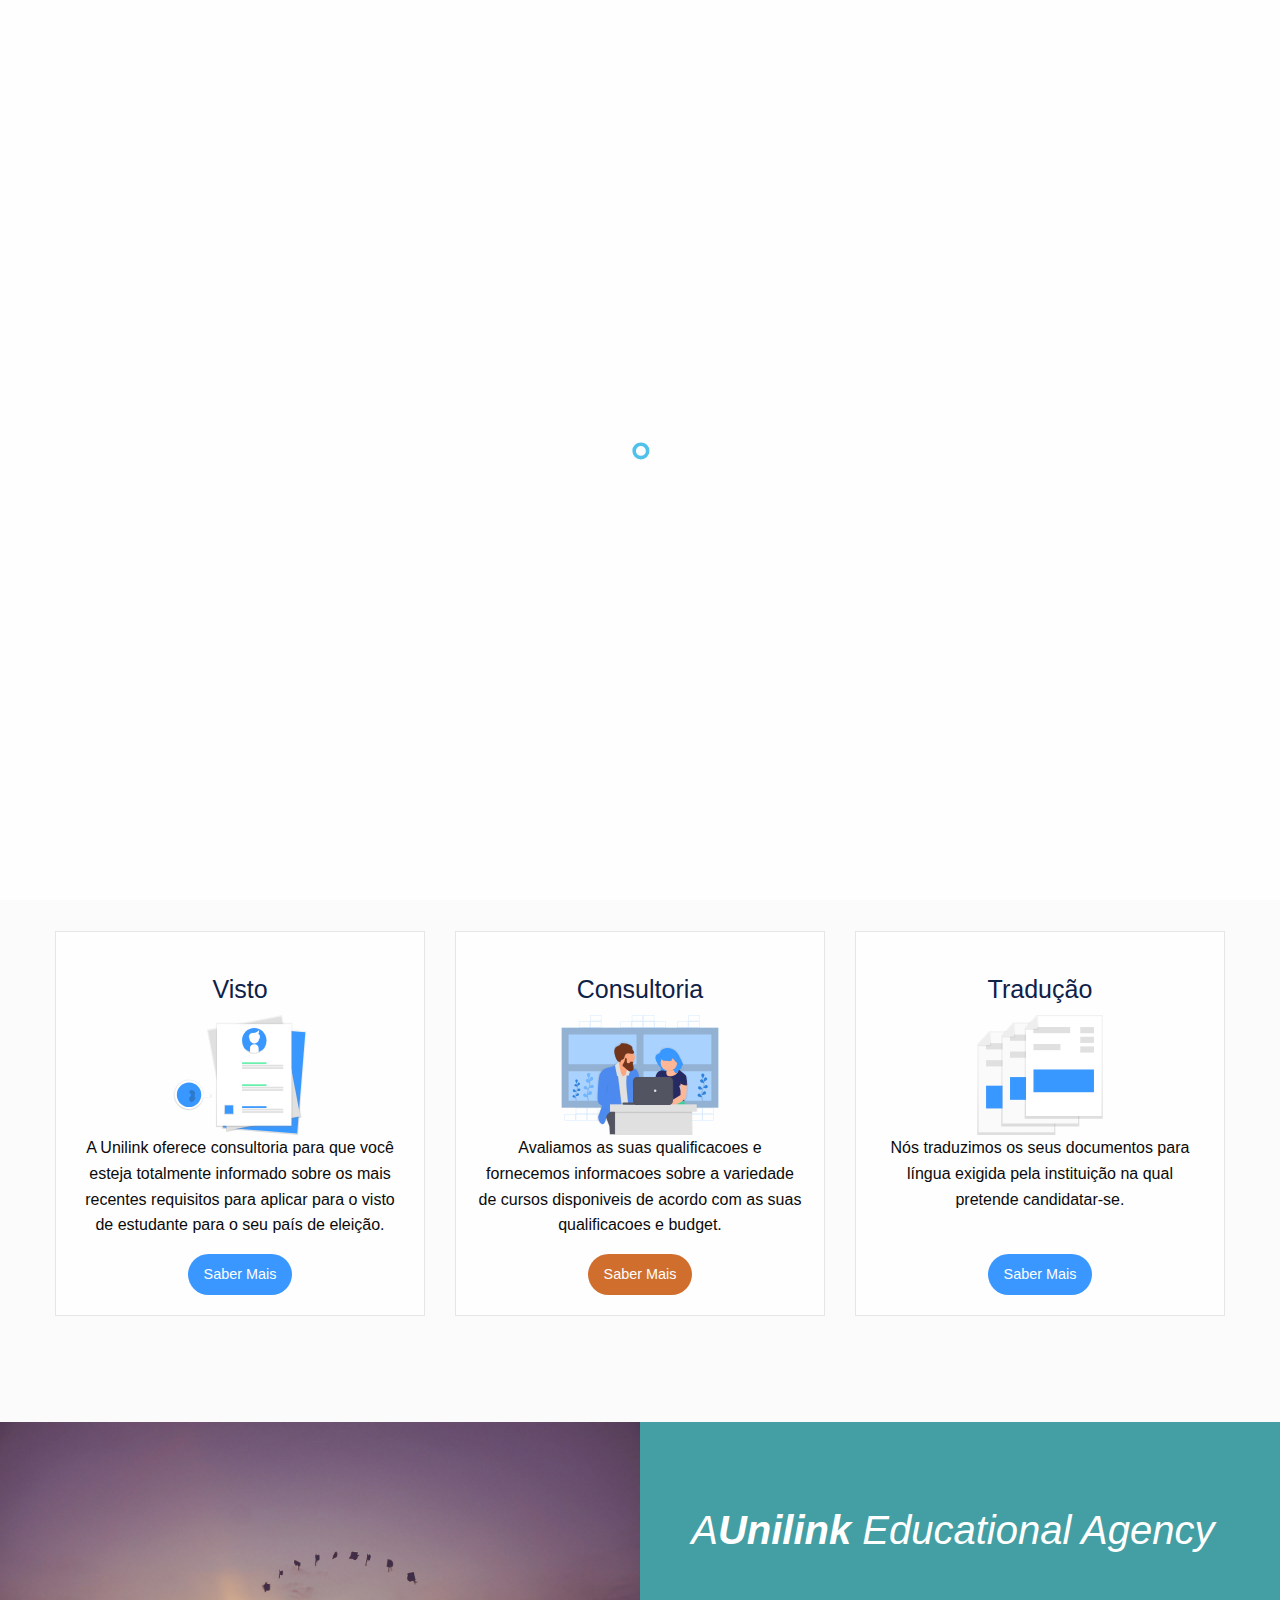
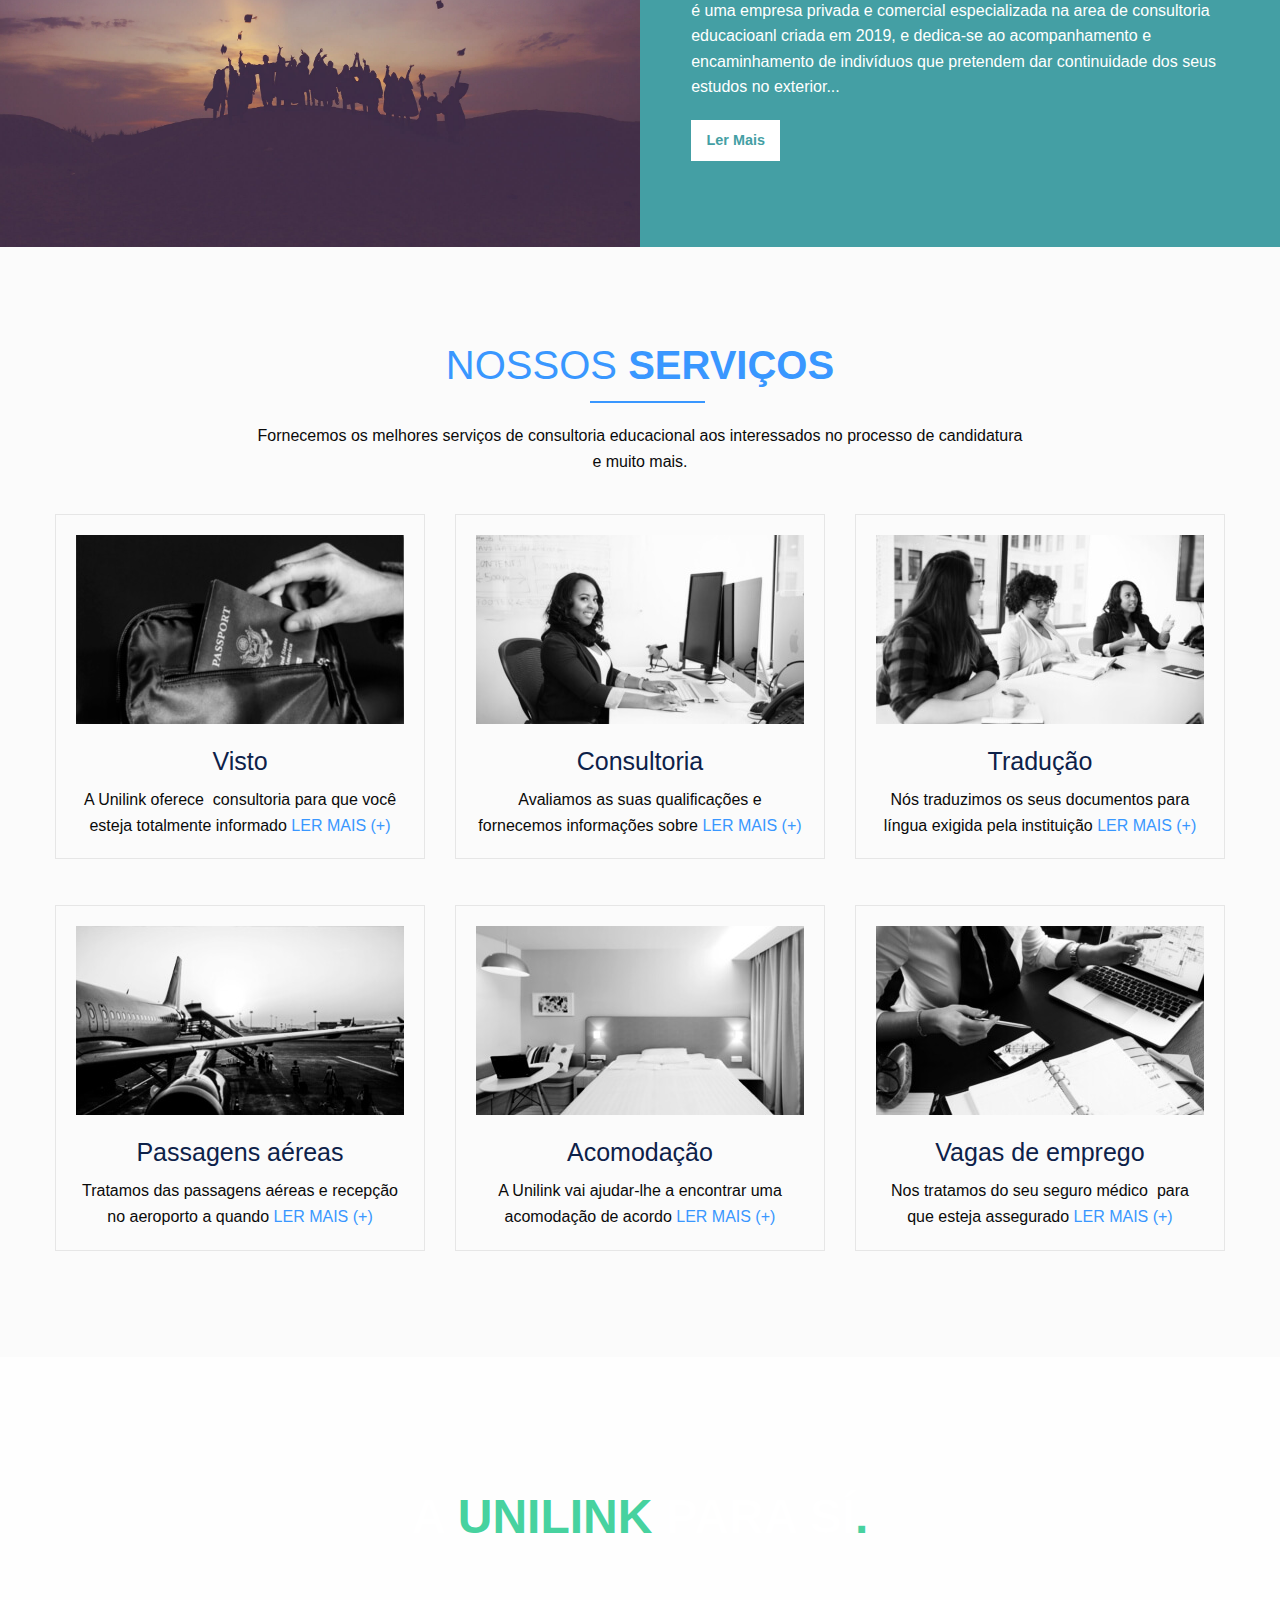
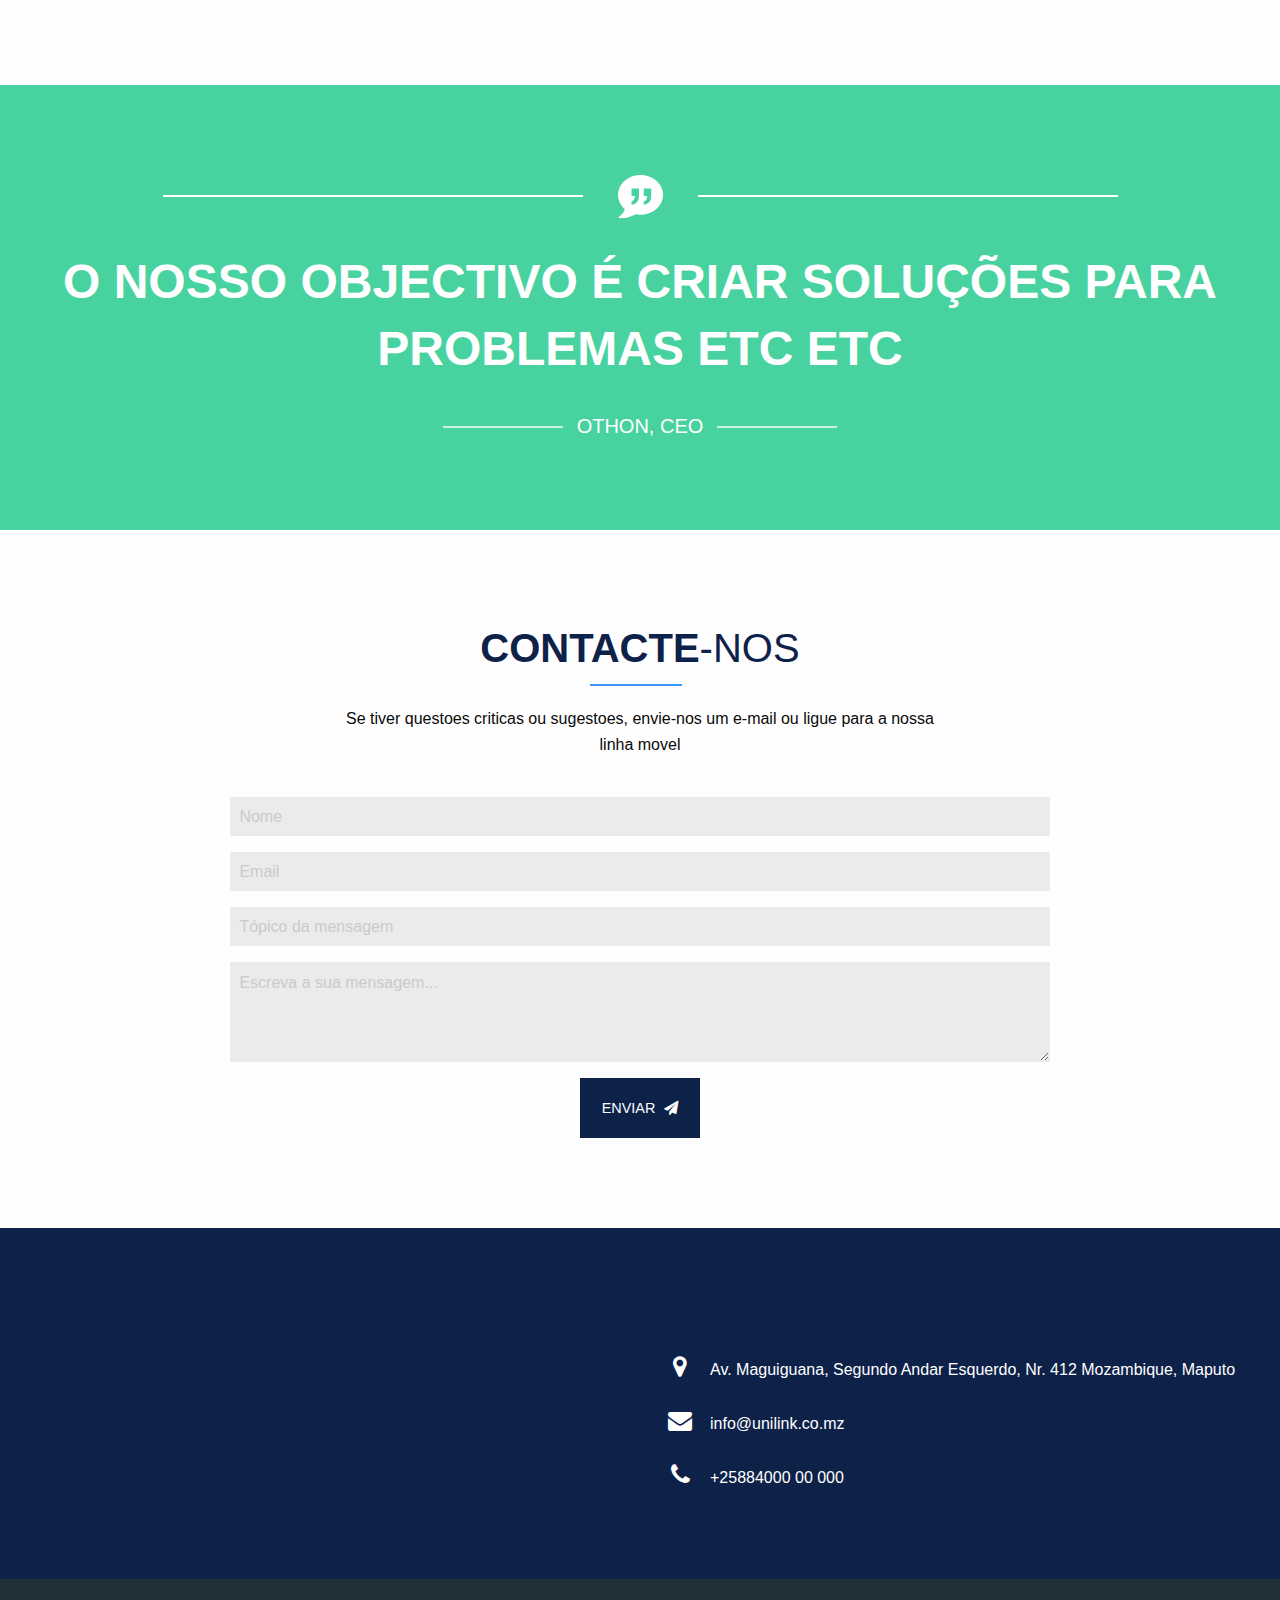
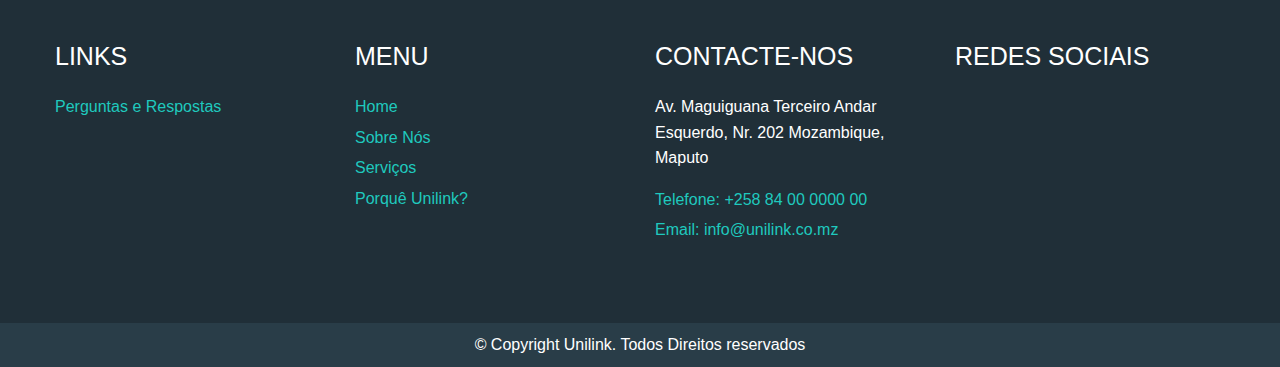
==== index.html @ 2ea120b3 "Second Update" ====
<!doctype html>
<html class="no-js" lang="en">
  <head>
    <meta charset="utf-8" />
    <meta http-equiv="x-ua-compatible" content="ie=edge">
    <meta name="viewport" content="width=device-width, initial-scale=1.0">
    <title>Bem Vindo a Unilink | Unilink Mocambique </title>

    <link href="https://cdnjs.cloudflare.com/ajax/libs/font-awesome/4.7.0/css/font-awesome.css" rel="stylesheet">
    <link rel="stylesheet" href="assets/css/app.css">
    <link rel="apple-touch-icon" sizes="57x57" href="assets/img/logos/favicons/apple-icon-57x57.png">
    <link rel="apple-touch-icon" sizes="60x60" href="assets/img/logos/favicons/apple-icon-60x60.png">
    <link rel="apple-touch-icon" sizes="72x72" href="assets/img/logos/favicons/apple-icon-72x72.png">
    <link rel="apple-touch-icon" sizes="76x76" href="assets/img/logos/favicons/apple-icon-76x76.png">
    <link rel="apple-touch-icon" sizes="114x114" href="assets/img/logos/favicons/apple-icon-114x114.png">
    <link rel="apple-touch-icon" sizes="120x120" href="assets/img/logos/favicons/apple-icon-120x120.png">
    <link rel="apple-touch-icon" sizes="144x144" href="assets/img/logos/favicons/apple-icon-144x144.png">
    <link rel="apple-touch-icon" sizes="152x152" href="assets/img/logos/favicons/apple-icon-152x152.png">
    <link rel="apple-touch-icon" sizes="180x180" href="assets/img/logos/favicons/apple-icon-180x180.png">
    <link rel="icon" type="image/png" sizes="192x192"  href="assets/img/logos/favicons/android-icon-192x192.png">
    <link rel="icon" type="image/png" sizes="32x32" href="assets/img/logos/favicons/favicon-32x32.png">
    <link rel="icon" type="image/png" sizes="96x96" href="assets/img/logos/favicons/favicon-96x96.png">
    <link rel="icon" type="image/png" sizes="16x16" href="assets/img/logos/favicons/favicon-16x16.png">
    <link rel="manifest" href="assets/img/logos/favicons/manifest.json">
    <meta name="msapplication-TileColor" content="#ffffff">
    <meta name="msapplication-TileImage" content="assets/img/logos/favicons/ms-icon-144x144.png">
    <meta name="theme-color" content="#ffffff">  </head>
<body>

<div id="preloader">
  <div id="status"></div>
</div><div id="backtotop"><a href="#"><i></i></a></div><nav>
  <div class="responsive-nav-social-mobile top-bar" data-responsive-toggle="responsive-nav-social"
    data-hide-for="large">
    <div class="responsive-nav-social-mobile-left">
      <a class="topbar-responsive-logo" href="/">
          <img src="assets/img/logos/logo.png" />
          <!-- <span class="menu-text hide-for-small-only">International Trading Solutions</span> -->
          <!-- <span class="menu-text hide-for-medium hide-for-large">ITS</span> -->
      </a>    </div>
    <div class="responsive-nav-social-mobile-right">
      <button class="menu-icon" type="button" data-toggle="responsive-nav-social"></button>
    </div>
  </div>

  <div data-sticky-container>
    <div class="responsive-nav-social" id="responsive-nav-social" data-sticky data-options="marginTop:0;">
      <div class="row align-justify align-middle" id="responsive-menu">
        <div class="responsive-nav-social-right hide-for-small-only hide-for-medium-only">
          <a class="topbar-responsive-logo" href="/">
              <img src="assets/img/logos/logo.png" />
              <!-- <span class="menu-text hide-for-small-only">International Trading Solutions</span> -->
              <!-- <span class="menu-text hide-for-medium hide-for-large">ITS</span> -->
          </a>        </div>

        <div class="responsive-nav-social-left">
          <ul class="menu vertical large-horizontal">
            <li><a class="current" href="/">Home</a></li>
            <li><a href="sobre.html">Sobre N&oacute;s</a></li>
            <li><a href="index.html#servicos-section">Servi&ccedil;os</a></li>
            <li><a href="faq.html">Porqu&ecirc; Unilink?</a></li>            <li>
              <button type="button" id="contact-button" onclick="window.location.href='#contact-section';"
                class="button hollow topbar-responsive-button">Contactos</button>
            </li>
          </ul>
        </div>
      </div>
    </div>
  </div>
</nav>
<div class="fullscreen-image-slider">
  <div class="orbit" role="region" aria-label="FullScreen Pictures" data-orbit>
    <ul class="orbit-container">
      <li class="is-active orbit-slide">
        <img class="orbit-image hide-for-small show-for-large" src="assets/img/home_slider/slide_1.png" alt="Space">
        <img class="orbit-image hide-for-large" src="assets/img/home_slider/slide_1_tablet.png" alt="Space">
        <figcaption class="orbit-caption">
          <div class="grid-container">
            <div class="grid-x">
              <div class="hero-text small-12 medium-10 large-6 cell">
                <div class="">
                  <h1><span class="neon-blue">SUCESSO</span> ACAD&Eacute;MICO<span class="neon-blue">.</span></h1>
                  <h5>Enriquecimento pessoal, a aprendizagem de novas linguas, o contacto com pessoas com culturas diferentes, o conforto com o desconhecido, entre outros factores, sao ferramentas essenciais. </h5>
                  <div class="grid-x">
                    <button onclick="window.location.href = '#sobre-section';" type="button"
                      class="button button-round neon-blue-bg small-5 medium-4 cell">Saber Mais</button>
                  </div>
                </div>
              </div>
            </div>
          </div>
        </figcaption>
      </li>
      <li class="orbit-slide">
        <img class="orbit-image hide-for-small show-for-large" src="assets/img/home_slider/slide_2.png" alt="Space">
        <img class="orbit-image hide-for-large" src="assets/img/home_slider/slide_2_tablet.png" alt="Space">
        <figcaption class="orbit-caption">
          <!-- <h1>Lorem ipsum dolor sit amet, <br>consectetur adipisicing elit.</h1> -->
          <div class="grid-container">
            <div class="grid-x">
              <div class="hero-text small-12 medium-10 large-8 cell">
                <div class="">
                  <h1>BENEFICIOS DE <span class="brown">ESTUDAR</span> <br /><span class="brown">FORA</span> DO PAIS<span class="brown">:</span> </h1>
                  <ul>
                    <li><h5>- Conhecer novas culturas</h5></li> 
                    <li><h5>- Fazer amigos de todo o mundo</h5></li>
                    <li><h5>- Ganhar independencia</h5></li>
                    <li><h5>- Adquirir um mind-set global</h5></li>
                  </ul>
                  <div class="grid-x">
                    <button onclick="window.location.href = '#sobre-section';" type="button"
                      class="button button-round brown-bg small-5 medium-4 cell">Saber Mais</button>
                  </div>
                </div>
              </div>
            </div>
          </div>
        </figcaption>
      </li>
      <li class="orbit-slide">
        <img class="orbit-image hide-for-small show-for-large" src="assets/img/home_slider/slide_3.png" alt="Space">
        <img class="orbit-image hide-for-large" src="assets/img/home_slider/slide_3_tablet.png" alt="Space">
        <figcaption class="orbit-caption">
          <div class="grid-container">
            <div class="grid-x">
              <div class="hero-text small-12 medium-10 large-6 cell">
                <div class="">
                  <h1>ESTUDE NO <span class="neon-blue">EXTERIOR.</span></h1>
                  <h5>A experiencia de estudar fora e uma oportunidade pessoal e unica, que pode tornar-se apelativa por razoes distintas e que nao se prendem apenas com o lado profissional.</h5>
                  <div class="grid-x">
                    <button onclick="window.location.href = '#sobre-section';" type="button"
                      class="button button-round neon-blue-bg small-5 medium-4 cell">Saber Mais</button>
                  </div>
                </div>
              </div>
            </div>
          </div>
        </figcaption>
      </li>
    </ul>
    <!-- <nav class="orbit-bullets">
      <button class="is-active" data-slide="0">
        <span class="show-for-sr">First slide details.</span>
        <span class="show-for-sr" data-slide-active-label>Current Slide</span>
      </button>
      <button data-slide="1"><span class="show-for-sr">Second slide details.</span></button>
      <button data-slide="2"><span class="show-for-sr">Third slide details.</span></button>
    </nav> -->
  </div>
</div>

<section class="orbit-logos">
  <div class="grid-container">
    <div class="text-center">
      <a href="#"><img src="assets/img/logos/triptomoz_blur.png" /></a>
    </div>
  </div>
</section>
<!-- Sobre Section -->
<section id="sobre-section">
  <div class="section-title text-center">
    <h2><span class="bold">SOBRE</span> N&Oacute;S</h2>
    <div class="subtitle-container">
      <p>A Unilink Educational Agency e uma empresa privada e comercial especializada na area de consultoria
        educacional.</p>
    </div>
  </div>
  <div class="grid-container">
    <div class="grid-x grid-margin-x text-center">

      <div class="small-12 large-4 cell">
        <div class="card">
          <h4>Visto</h4>
          <img src="assets/img/visto.svg" />
          <p>A Unilink oferece consultoria para que você esteja totalmente informado sobre os mais recentes requisitos
            para aplicar para o visto de estudante para o seu país de eleição.</p>
          <button onclick="window.location.href = '#servicos-section';" type="button"
            class="button button-round neon-blue-bg small-5 medium-4 cell">Saber Mais</button>
        </div>
      </div>

      <div class="small-12 large-4 cell">
        <div class="card">
          <h4>Consultoria</h4>
          <img src="assets/img/consulting.svg" />
          <p>Avaliamos as suas qualificacoes e fornecemos informacoes sobre a variedade de cursos disponiveis de acordo
            com as suas qualificacoes e budget.</p>
          <button onclick="window.location.href = '#servicos-section';" type="button"
            class="button button-round brown-bg small-5 medium-4 cell">Saber Mais</button>
        </div>
      </div>

      <div class="small-12 large-4 cell">
        <div class="card">
          <h4>Tradu&ccedil;&atilde;o</h4>
          <img src="assets/img/translation.svg" />
          <p>N&oacute;s traduzimos os seus documentos para l&iacute;ngua exigida pela institui&ccedil;&atilde;o na qual
            pretende candidatar-se. <br /><br /></p>
          <button onclick="window.location.href = '#servicos-section';" type="button"
            class="button button-round neon-blue-bg small-5 medium-4 cell">Saber Mais</button>

        </div>
      </div>
    </div>
  </div>
</section>


<!-- Solutions Section -->
<section id="solutions-section">
  <div class="grid-x">
    <div class="small-12 large-6 cell">
      <img src="assets/img/graduatees.jpg" />
    </div>
    <div class="small-12 large-6 cell">
      <div class="text-container">
        <h2>A<span class="bold">Unilink</span> Educational Agency</h2>
        <p>&eacute; uma empresa privada e comercial especializada na area de consultoria educacioanl criada em 2019, e
          dedica-se ao acompanhamento e encaminhamento de indiv&iacute;duos que pretendem dar continuidade dos seus
          estudos no exterior...</p>
        <button type="button" class="button medium" onclick="window.location.href='sobre.html';"> Ler Mais</button>
      </div>
    </div>
  </div>
</section>

<!-- Servicos section -->
<section id="servicos-section">
  <div class="section-title text-center">
    <h2 class="">NOSSOS <span class="bold">SERVI&Ccedil;OS</span></h2>
    <div class="subtitle-container">
      <p>Fornecemos os melhores servi&ccedil;os de consultoria educacional aos interessados no processo de candidatura e
        muito mais.</p>
    </div>
  </div>
  <div class="grid-container">
    <div class="grid-x grid-margin-x grid-margin-y text-center">
      <div class="small-12 large-4 cell">
        <div class="card">
          <img src="assets/img/service-icons/visa.jpg" />
          <h4>Visto</h4>
          <p>A Unilink oferece  consultoria para que você esteja totalmente informado <span class="hide"
              id="show-more-1" data-toggler=".hide">sobre os mais recentes requisitos e condições  para aplicar para o
              visto de estudante para o seu país de eleição.</span>
            <button data-toggle="show-more-1" href="#" type="button" class="neon-blue">LER MAIS (+)</button>
          </p>
        </div>
      </div>

      <div class="small-12 large-4 cell">
        <div class="card">
          <img src="assets/img/service-icons/work.jpg" />
          <h4>Consultoria</h4>
          <p>Avaliamos as suas qualificações e fornecemos informações sobre<span class="hide" id="show-more-2"
              data-toggler=".hide"> a variedade de cursos disponíveis de acordo com as suas qualificações  e
              budget.</span>
            <button data-toggle="show-more-2" href="#" type="button" class="neon-blue">LER MAIS (+)</button>
          </p>
        </div>
      </div>

      <div class="small-12 large-4 cell">
        <div class="card">
          <img src="assets/img/service-icons/internship.jpg" />
          <h4>Tradu&ccedil;&atilde;o</h4>
          <p>N&oacute;s traduzimos os seus documentos para l&iacute;ngua exigida pela institui&ccedil;&atilde;o <span
              class="hide" id="show-more-3" data-toggler=".hide">na qual pretende candidatar-se.</span>
            <button data-toggle="show-more-3" href="#" type="button" class="neon-blue">LER MAIS (+)</button>
          </p>
        </div>
      </div>

      <div class="small-12 large-4 cell">
        <div class="card">
          <img src="assets/img/service-icons/airplane.jpg" />
          <h4>Passagens a&eacute;reas</h4>
          <p>Tratamos das passagens a&eacute;reas e recep&ccedil;&atilde;o no aeroporto a quando <span class="hide"
              id="show-more-4" data-toggler=".hide">da sua chegada.</span>
            <button data-toggle="show-more-4" href="#" class="neon-blue">LER MAIS (+)</button>
          </p>
        </div>
      </div>

      <div class="small-12 large-4 cell">
        <div class="card">
          <img src="assets/img/service-icons/room.jpg" />
          <h4>Acomoda&ccedil;&atilde;o</h4>
          <p>A Unilink vai ajudar-lhe a encontrar uma acomodação de acordo <span class="hide" id="show-more-5"
              data-toggler=".hide">com as suas necessidades: No campus universitário  ou fora  (quando disponível /
              aplicável).</span>
            <button data-toggle="show-more-5" href="#" class="neon-blue">LER MAIS (+)</button>
          </p>
        </div>
      </div>

      <div class="small-12 large-4 cell">
        <div class="card">
          <img src="assets/img/service-icons/investimento.jpg" />
          <h4>Vagas de emprego</h4>
          <p>Nos tratamos do seu seguro médico  para que esteja assegurado <span class="hide" id="show-more-6"
              data-toggler=".hide">em situações doença ou acidente.</span>
            <button data-toggle="show-more-6" href="#" class="neon-blue">LER MAIS (+)</button>
          </p>
        </div>
      </div>
    </div>
  </div>
</section>

<!-- Feedback Section -->
<section class="feedback-section">
  <div class="feedback-text">
    <h1>A <span class="light-green">UNILINK</span> PARA S&Iacute;<span class="light-green">.</span></h1>
  </div>
</section>

<section id="quote-section">
  <div class="grid-container text-center">
    <span class="quote-icon"><img src="assets/img/quote_icon2.png" /></span>
    <h1>O NOSSO OBJECTIVO &Eacute; CRIAR SOLU&Ccedil;&Otilde;ES PARA PROBLEMAS ETC ETC </h1>
    <h5 class="quote-name">OTHON, CEO</h5>
  </div>
</section>


<!-- Contact Section -->
<section id="contact-section">
  <div class="container">
    <div class="section-title text-center">
      <h2><span class="bold">CONTACTE</span>-NOS</h2>
      <div class="subtitle-container">
        <p>Se tiver questoes criticas ou sugestoes, envie-nos um e-mail ou ligue para a nossa linha movel</p>
      </div>
    </div>

    <div class="container">
      <form action="" method="POST">
        <input placeholder="Nome" type="text">
        <input placeholder="Email" type="text">
        <input placeholder="T&oacute;pico da mensagem" type="text">
        <textarea placeholder="Escreva a sua mensagem..."></textarea>
        <div class="grid-x">
          <button type="button" class="button center">Enviar <i class="fa fa-paper-plane"></i></button>
        </div>
      </form>
    </div>
  </div>
</section><section id="address-section">
  <div class="grid-x">
    <div class="small-12 large-6 cell">
      <iframe src="https://www.google.com/maps/embed?pb=F1EppiHRj7sbc733A" frameborder="0"
        style="border:0; margin-bottom:-6px; width: 100%; height: 350px;" allowfullscreen=""></iframe>
      <!-- <img src="https://placehold.it/690x360" /> -->
    </div>
    <div class="small-12 large-6 cell address-container">
      <div class="container address">
        <ul>
          <li><i class="fa fa-map-marker"></i><span>Av. Maguiguana, Segundo Andar Esquerdo, Nr. 412
              Mozambique, Maputo</span></li>
          <li><i class="fa fa-envelope"></i><span>info@unilink.co.mz</span></li>
          <li><i class="fa fa-phone"></i><span>+25884000 00 000</span></li>
        </ul>
      </div>
    </div>
  </div>
</section>

<footer>
  <div class="grid-container">
    <div class="grid-x grid-margin-x">
      <div class="small-12 medium-6 large-3 cell">
        <h4>LINKS</h4>
        <ul>
          <li><a href="faq.html">Perguntas e Respostas</a></li>        </ul>
      </div>

      <div class="small-12 medium-6 large-3 cell">
        <h4>MENU</h4>
        <ul>
          <li><a class="current" href="/">Home</a></li>
          <li><a href="sobre.html">Sobre N&oacute;s</a></li>
          <li><a href="index.html#servicos-section">Servi&ccedil;os</a></li>
          <li><a href="faq.html">Porqu&ecirc; Unilink?</a></li>        </ul>
      </div>

      <div class="small-12 medium-6 large-3 cell">
        <h4>CONTACTE-NOS</h4>
        <p>Av. Maguiguana Terceiro Andar Esquerdo, Nr. 202 Mozambique, Maputo</p>
        <ul>
          <li><a href="#">Telefone: +258 84 00 0000 00</a></li>
          <li><a href="#">Email: info@unilink.co.mz</a></li>
        </ul>
      </div>

      <div class="small-12 medium-6 large-3 cell">
        <h4>REDES SOCIAIS</h4>
        <ul>
          <li><a href="#"><i></i></a></li>
          <li><a href="#"><i></i></a></li>
          <li><a href="#"><i></i></a></li>
          <li><a href="#"><i></i></a></li>
        </ul>
      </div>
    </div>
  </div>
  <div class="footer-copyright text-center">
    © Copyright Unilink. Todos Direitos reservados
  </div>
</footer>
<script src="assets/js/app.js"></script>
</body>
</html>
---- assets/css/app.css ----
@charset "UTF-8";@media print,screen and (min-width:40em){.reveal,.reveal.large,.reveal.small,.reveal.tiny{right:auto;left:auto;margin:0 auto}}/*! normalize.css v8.0.0 | MIT License | github.com/necolas/normalize.css */html{line-height:1.15;-webkit-text-size-adjust:100%}body{margin:0}h1{font-size:2em;margin:.67em 0}hr{-webkit-box-sizing:content-box;box-sizing:content-box;height:0;overflow:visible}pre{font-family:monospace,monospace;font-size:1em}a{background-color:transparent}abbr[title]{border-bottom:none;text-decoration:underline;-webkit-text-decoration:underline dotted;text-decoration:underline dotted}b,strong{font-weight:bolder}code,kbd,samp{font-family:monospace,monospace;font-size:1em}small{font-size:80%}sub,sup{font-size:75%;line-height:0;position:relative;vertical-align:baseline}sub{bottom:-.25em}sup{top:-.5em}img{border-style:none}button,input,optgroup,select,textarea{font-family:inherit;font-size:100%;line-height:1.15;margin:0}button,input{overflow:visible}button,select{text-transform:none}[type=button],[type=reset],[type=submit],button{-webkit-appearance:button}[type=button]::-moz-focus-inner,[type=reset]::-moz-focus-inner,[type=submit]::-moz-focus-inner,button::-moz-focus-inner{border-style:none;padding:0}[type=button]:-moz-focusring,[type=reset]:-moz-focusring,[type=submit]:-moz-focusring,button:-moz-focusring{outline:1px dotted ButtonText}fieldset{padding:.35em .75em .625em}legend{-webkit-box-sizing:border-box;box-sizing:border-box;color:inherit;display:table;max-width:100%;padding:0;white-space:normal}progress{vertical-align:baseline}textarea{overflow:auto}[type=checkbox],[type=radio]{-webkit-box-sizing:border-box;box-sizing:border-box;padding:0}[type=number]::-webkit-inner-spin-button,[type=number]::-webkit-outer-spin-button{height:auto}[type=search]{-webkit-appearance:textfield;outline-offset:-2px}[type=search]::-webkit-search-decoration{-webkit-appearance:none}::-webkit-file-upload-button{-webkit-appearance:button;font:inherit}details{display:block}summary{display:list-item}template{display:none}[hidden]{display:none}.foundation-mq{font-family:"small=0em&medium=40em&large=64em&xlarge=75em&xxlarge=90em"}html{-webkit-box-sizing:border-box;box-sizing:border-box;font-size:100%}*,::after,::before{-webkit-box-sizing:inherit;box-sizing:inherit}body{margin:0;padding:0;background:#fefefe;font-family:"Helvetica Neue",Helvetica,Roboto,Arial,sans-serif;font-weight:400;line-height:1.5;color:#0a0a0a;-webkit-font-smoothing:antialiased;-moz-osx-font-smoothing:grayscale}img{display:inline-block;vertical-align:middle;max-width:100%;height:auto;-ms-interpolation-mode:bicubic}textarea{height:auto;min-height:50px;border-radius:0}select{-webkit-box-sizing:border-box;box-sizing:border-box;width:100%;border-radius:0}.map_canvas embed,.map_canvas img,.map_canvas object,.mqa-display embed,.mqa-display img,.mqa-display object{max-width:none!important}button{padding:0;-webkit-appearance:none;-moz-appearance:none;appearance:none;border:0;border-radius:0;background:0 0;line-height:1;cursor:auto}[data-whatinput=mouse] button{outline:0}pre{overflow:auto}button,input,optgroup,select,textarea{font-family:inherit}.is-visible{display:block!important}.is-hidden{display:none!important}[type=color],[type=date],[type=datetime-local],[type=datetime],[type=email],[type=month],[type=number],[type=password],[type=search],[type=tel],[type=text],[type=time],[type=url],[type=week],textarea{display:block;-webkit-box-sizing:border-box;box-sizing:border-box;width:100%;height:2.4375rem;margin:0 0 1rem;padding:.5rem;border:1px solid #cacaca;border-radius:0;background-color:#fefefe;-webkit-box-shadow:inset 0 1px 2px rgba(10,10,10,.1);box-shadow:inset 0 1px 2px rgba(10,10,10,.1);font-family:inherit;font-size:1rem;font-weight:400;line-height:1.5;color:#0a0a0a;-webkit-transition:border-color .25s ease-in-out,-webkit-box-shadow .5s;transition:border-color .25s ease-in-out,-webkit-box-shadow .5s;transition:box-shadow .5s,border-color .25s ease-in-out;transition:box-shadow .5s,border-color .25s ease-in-out,-webkit-box-shadow .5s;-webkit-appearance:none;-moz-appearance:none;appearance:none}[type=color]:focus,[type=date]:focus,[type=datetime-local]:focus,[type=datetime]:focus,[type=email]:focus,[type=month]:focus,[type=number]:focus,[type=password]:focus,[type=search]:focus,[type=tel]:focus,[type=text]:focus,[type=time]:focus,[type=url]:focus,[type=week]:focus,textarea:focus{outline:0;border:1px solid #8a8a8a;background-color:#fefefe;-webkit-box-shadow:0 0 5px #cacaca;box-shadow:0 0 5px #cacaca;-webkit-transition:border-color .25s ease-in-out,-webkit-box-shadow .5s;transition:border-color .25s ease-in-out,-webkit-box-shadow .5s;transition:box-shadow .5s,border-color .25s ease-in-out;transition:box-shadow .5s,border-color .25s ease-in-out,-webkit-box-shadow .5s}textarea{max-width:100%}textarea[rows]{height:auto}input:disabled,input[readonly],textarea:disabled,textarea[readonly]{background-color:#e6e6e6;cursor:not-allowed}[type=button],[type=submit]{-webkit-appearance:none;-moz-appearance:none;appearance:none;border-radius:0}input[type=search]{-webkit-box-sizing:border-box;box-sizing:border-box}::-webkit-input-placeholder{color:#cacaca}::-moz-placeholder{color:#cacaca}:-ms-input-placeholder{color:#cacaca}::-ms-input-placeholder{color:#cacaca}::placeholder{color:#cacaca}[type=checkbox],[type=file],[type=radio]{margin:0 0 1rem}[type=checkbox]+label,[type=radio]+label{display:inline-block;vertical-align:baseline;margin-left:.5rem;margin-right:1rem;margin-bottom:0}[type=checkbox]+label[for],[type=radio]+label[for]{cursor:pointer}label>[type=checkbox],label>[type=radio]{margin-right:.5rem}[type=file]{width:100%}label{display:block;margin:0;font-size:.875rem;font-weight:400;line-height:1.8;color:#0a0a0a}label.middle{margin:0 0 1rem;padding:.5625rem 0}.help-text{margin-top:-.5rem;font-size:.8125rem;font-style:italic;color:#0a0a0a}.input-group{display:-webkit-box;display:-webkit-flex;display:-ms-flexbox;display:flex;width:100%;margin-bottom:1rem;-webkit-box-align:stretch;-webkit-align-items:stretch;-ms-flex-align:stretch;align-items:stretch}.input-group>:first-child,.input-group>:first-child.input-group-button>*{border-radius:0}.input-group>:last-child,.input-group>:last-child.input-group-button>*{border-radius:0}.input-group-button,.input-group-button a,.input-group-button button,.input-group-button input,.input-group-button label,.input-group-field,.input-group-label{margin:0;white-space:nowrap}.input-group-label{padding:0 1rem;border:1px solid #cacaca;background:#e6e6e6;color:#0a0a0a;text-align:center;white-space:nowrap;display:-webkit-box;display:-webkit-flex;display:-ms-flexbox;display:flex;-webkit-box-flex:0;-webkit-flex:0 0 auto;-ms-flex:0 0 auto;flex:0 0 auto;-webkit-box-align:center;-webkit-align-items:center;-ms-flex-align:center;align-items:center}.input-group-label:first-child{border-right:0}.input-group-label:last-child{border-left:0}.input-group-field{border-radius:0;-webkit-box-flex:1;-webkit-flex:1 1 0px;-ms-flex:1 1 0px;flex:1 1 0px;min-width:0}.input-group-button{padding-top:0;padding-bottom:0;text-align:center;display:-webkit-box;display:-webkit-flex;display:-ms-flexbox;display:flex;-webkit-box-flex:0;-webkit-flex:0 0 auto;-ms-flex:0 0 auto;flex:0 0 auto}.input-group-button a,.input-group-button button,.input-group-button input,.input-group-button label{-webkit-align-self:stretch;-ms-flex-item-align:stretch;align-self:stretch;height:auto;padding-top:0;padding-bottom:0;font-size:1rem}fieldset{margin:0;padding:0;border:0}legend{max-width:100%;margin-bottom:.5rem}.fieldset{margin:1.125rem 0;padding:1.25rem;border:1px solid #cacaca}.fieldset legend{margin:0;margin-left:-.1875rem;padding:0 .1875rem}select{height:2.4375rem;margin:0 0 1rem;padding:.5rem;-webkit-appearance:none;-moz-appearance:none;appearance:none;border:1px solid #cacaca;border-radius:0;background-color:#fefefe;font-family:inherit;font-size:1rem;font-weight:400;line-height:1.5;color:#0a0a0a;background-image:url("data:image/svg+xml;utf8,<svg xmlns='http://www.w3.org/2000/svg' version='1.1' width='32' height='24' viewBox='0 0 32 24'><polygon points='0,0 32,0 16,24' style='fill: rgb%28138, 138, 138%29'></polygon></svg>");background-origin:content-box;background-position:right -1rem center;background-repeat:no-repeat;background-size:9px 6px;padding-right:1.5rem;-webkit-transition:border-color .25s ease-in-out,-webkit-box-shadow .5s;transition:border-color .25s ease-in-out,-webkit-box-shadow .5s;transition:box-shadow .5s,border-color .25s ease-in-out;transition:box-shadow .5s,border-color .25s ease-in-out,-webkit-box-shadow .5s}@media screen and (min-width:0\0){select{background-image:url([data-uri])}}select:focus{outline:0;border:1px solid #8a8a8a;background-color:#fefefe;-webkit-box-shadow:0 0 5px #cacaca;box-shadow:0 0 5px #cacaca;-webkit-transition:border-color .25s ease-in-out,-webkit-box-shadow .5s;transition:border-color .25s ease-in-out,-webkit-box-shadow .5s;transition:box-shadow .5s,border-color .25s ease-in-out;transition:box-shadow .5s,border-color .25s ease-in-out,-webkit-box-shadow .5s}select:disabled{background-color:#e6e6e6;cursor:not-allowed}select::-ms-expand{display:none}select[multiple]{height:auto;background-image:none}.is-invalid-input:not(:focus){border-color:#cc4b37;background-color:#f9ecea}.is-invalid-input:not(:focus)::-webkit-input-placeholder{color:#cc4b37}.is-invalid-input:not(:focus)::-moz-placeholder{color:#cc4b37}.is-invalid-input:not(:focus):-ms-input-placeholder{color:#cc4b37}.is-invalid-input:not(:focus)::-ms-input-placeholder{color:#cc4b37}.is-invalid-input:not(:focus)::placeholder{color:#cc4b37}.is-invalid-label{color:#cc4b37}.form-error{display:none;margin-top:-.5rem;margin-bottom:1rem;font-size:.75rem;font-weight:700;color:#cc4b37}.form-error.is-visible{display:block}blockquote,dd,div,dl,dt,form,h1,h2,h3,h4,h5,h6,li,ol,p,pre,td,th,ul{margin:0;padding:0}p{margin-bottom:1rem;font-size:inherit;line-height:1.6;text-rendering:optimizeLegibility}em,i{font-style:italic;line-height:inherit}b,strong{font-weight:700;line-height:inherit}small{font-size:80%;line-height:inherit}.h1,.h2,.h3,.h4,.h5,.h6,h1,h2,h3,h4,h5,h6{font-family:"Helvetica Neue",Helvetica,Roboto,Arial,sans-serif;font-style:normal;font-weight:400;color:inherit;text-rendering:optimizeLegibility}.h1 small,.h2 small,.h3 small,.h4 small,.h5 small,.h6 small,h1 small,h2 small,h3 small,h4 small,h5 small,h6 small{line-height:0;color:#cacaca}.h1,h1{font-size:1.5rem;line-height:1.4;margin-top:0;margin-bottom:.5rem}.h2,h2{font-size:1.25rem;line-height:1.4;margin-top:0;margin-bottom:.5rem}.h3,h3{font-size:1.1875rem;line-height:1.4;margin-top:0;margin-bottom:.5rem}.h4,h4{font-size:1.125rem;line-height:1.4;margin-top:0;margin-bottom:.5rem}.h5,h5{font-size:1.0625rem;line-height:1.4;margin-top:0;margin-bottom:.5rem}.h6,h6{font-size:1rem;line-height:1.4;margin-top:0;margin-bottom:.5rem}@media print,screen and (min-width:40em){.h1,h1{font-size:3rem}.h2,h2{font-size:2.5rem}.h3,h3{font-size:1.9375rem}.h4,h4{font-size:1.5625rem}.h5,h5{font-size:1.25rem}.h6,h6{font-size:1rem}}a{line-height:inherit;color:#1779ba;text-decoration:none;cursor:pointer}a:focus,a:hover{color:#1468a0}a img{border:0}hr{clear:both;max-width:75rem;height:0;margin:1.25rem auto;border-top:0;border-right:0;border-bottom:1px solid #cacaca;border-left:0}dl,ol,ul{margin-bottom:1rem;list-style-position:outside;line-height:1.6}li{font-size:inherit}ul{margin-left:1.25rem;list-style-type:disc}ol{margin-left:1.25rem}ol ol,ol ul,ul ol,ul ul{margin-left:1.25rem;margin-bottom:0}dl{margin-bottom:1rem}dl dt{margin-bottom:.3rem;font-weight:700}blockquote{margin:0 0 1rem;padding:.5625rem 1.25rem 0 1.1875rem;border-left:1px solid #cacaca}blockquote,blockquote p{line-height:1.6;color:#8a8a8a}cite{display:block;font-size:.8125rem;color:#8a8a8a}cite:before{content:"— "}abbr,abbr[title]{border-bottom:1px dotted #0a0a0a;cursor:help;text-decoration:none}figure{margin:0}code{padding:.125rem .3125rem .0625rem;border:1px solid #cacaca;background-color:#e6e6e6;font-family:Consolas,"Liberation Mono",Courier,monospace;font-weight:400;color:#0a0a0a}kbd{margin:0;padding:.125rem .25rem 0;background-color:#e6e6e6;font-family:Consolas,"Liberation Mono",Courier,monospace;color:#0a0a0a}.subheader{margin-top:.2rem;margin-bottom:.5rem;font-weight:400;line-height:1.4;color:#8a8a8a}.lead{font-size:125%;line-height:1.6}.stat{font-size:2.5rem;line-height:1}p+.stat{margin-top:-1rem}ol.no-bullet,ul.no-bullet{margin-left:0;list-style:none}.text-left{text-align:left}.text-right{text-align:right}.text-center{text-align:center}.text-justify{text-align:justify}@media print,screen and (min-width:40em){.medium-text-left{text-align:left}.medium-text-right{text-align:right}.medium-text-center{text-align:center}.medium-text-justify{text-align:justify}}@media print,screen and (min-width:64em){.large-text-left{text-align:left}.large-text-right{text-align:right}.large-text-center{text-align:center}.large-text-justify{text-align:justify}}.show-for-print{display:none!important}@media print{*{background:0 0!important;-webkit-box-shadow:none!important;box-shadow:none!important;color:#000!important;text-shadow:none!important}.show-for-print{display:block!important}.hide-for-print{display:none!important}table.show-for-print{display:table!important}thead.show-for-print{display:table-header-group!important}tbody.show-for-print{display:table-row-group!important}tr.show-for-print{display:table-row!important}td.show-for-print{display:table-cell!important}th.show-for-print{display:table-cell!important}a,a:visited{text-decoration:underline}a[href]:after{content:" (" attr(href) ")"}.ir a:after,a[href^='#']:after,a[href^='javascript:']:after{content:''}abbr[title]:after{content:" (" attr(title) ")"}blockquote,pre{border:1px solid #8a8a8a;page-break-inside:avoid}thead{display:table-header-group}img,tr{page-break-inside:avoid}img{max-width:100%!important}@page{margin:.5cm}h2,h3,p{orphans:3;widows:3}h2,h3{page-break-after:avoid}.print-break-inside{page-break-inside:auto}}.grid-container{padding-right:.625rem;padding-left:.625rem;max-width:75rem;margin-left:auto;margin-right:auto}@media print,screen and (min-width:40em){.grid-container{padding-right:.9375rem;padding-left:.9375rem}}.grid-container.fluid{padding-right:.625rem;padding-left:.625rem;max-width:100%;margin-left:auto;margin-right:auto}@media print,screen and (min-width:40em){.grid-container.fluid{padding-right:.9375rem;padding-left:.9375rem}}.grid-container.full{padding-right:0;padding-left:0;max-width:100%;margin-left:auto;margin-right:auto}.grid-x{display:-webkit-box;display:-webkit-flex;display:-ms-flexbox;display:flex;-webkit-box-orient:horizontal;-webkit-box-direction:normal;-webkit-flex-flow:row wrap;-ms-flex-flow:row wrap;flex-flow:row wrap}.cell{-webkit-box-flex:0;-webkit-flex:0 0 auto;-ms-flex:0 0 auto;flex:0 0 auto;min-height:0;min-width:0;width:100%}.cell.auto{-webkit-box-flex:1;-webkit-flex:1 1 0px;-ms-flex:1 1 0px;flex:1 1 0px}.cell.shrink{-webkit-box-flex:0;-webkit-flex:0 0 auto;-ms-flex:0 0 auto;flex:0 0 auto}.grid-x>.auto{width:auto}.grid-x>.shrink{width:auto}.grid-x>.small-1,.grid-x>.small-10,.grid-x>.small-11,.grid-x>.small-12,.grid-x>.small-2,.grid-x>.small-3,.grid-x>.small-4,.grid-x>.small-5,.grid-x>.small-6,.grid-x>.small-7,.grid-x>.small-8,.grid-x>.small-9,.grid-x>.small-full,.grid-x>.small-shrink{-webkit-flex-basis:auto;-ms-flex-preferred-size:auto;flex-basis:auto}@media print,screen and (min-width:40em){.grid-x>.medium-1,.grid-x>.medium-10,.grid-x>.medium-11,.grid-x>.medium-12,.grid-x>.medium-2,.grid-x>.medium-3,.grid-x>.medium-4,.grid-x>.medium-5,.grid-x>.medium-6,.grid-x>.medium-7,.grid-x>.medium-8,.grid-x>.medium-9,.grid-x>.medium-full,.grid-x>.medium-shrink{-webkit-flex-basis:auto;-ms-flex-preferred-size:auto;flex-basis:auto}}@media print,screen and (min-width:64em){.grid-x>.large-1,.grid-x>.large-10,.grid-x>.large-11,.grid-x>.large-12,.grid-x>.large-2,.grid-x>.large-3,.grid-x>.large-4,.grid-x>.large-5,.grid-x>.large-6,.grid-x>.large-7,.grid-x>.large-8,.grid-x>.large-9,.grid-x>.large-full,.grid-x>.large-shrink{-webkit-flex-basis:auto;-ms-flex-preferred-size:auto;flex-basis:auto}}.grid-x>.small-1,.grid-x>.small-10,.grid-x>.small-11,.grid-x>.small-12,.grid-x>.small-2,.grid-x>.small-3,.grid-x>.small-4,.grid-x>.small-5,.grid-x>.small-6,.grid-x>.small-7,.grid-x>.small-8,.grid-x>.small-9{-webkit-box-flex:0;-webkit-flex:0 0 auto;-ms-flex:0 0 auto;flex:0 0 auto}.grid-x>.small-1{width:8.33333%}.grid-x>.small-2{width:16.66667%}.grid-x>.small-3{width:25%}.grid-x>.small-4{width:33.33333%}.grid-x>.small-5{width:41.66667%}.grid-x>.small-6{width:50%}.grid-x>.small-7{width:58.33333%}.grid-x>.small-8{width:66.66667%}.grid-x>.small-9{width:75%}.grid-x>.small-10{width:83.33333%}.grid-x>.small-11{width:91.66667%}.grid-x>.small-12{width:100%}@media print,screen and (min-width:40em){.grid-x>.medium-auto{-webkit-box-flex:1;-webkit-flex:1 1 0px;-ms-flex:1 1 0px;flex:1 1 0px;width:auto}.grid-x>.medium-1,.grid-x>.medium-10,.grid-x>.medium-11,.grid-x>.medium-12,.grid-x>.medium-2,.grid-x>.medium-3,.grid-x>.medium-4,.grid-x>.medium-5,.grid-x>.medium-6,.grid-x>.medium-7,.grid-x>.medium-8,.grid-x>.medium-9,.grid-x>.medium-shrink{-webkit-box-flex:0;-webkit-flex:0 0 auto;-ms-flex:0 0 auto;flex:0 0 auto}.grid-x>.medium-shrink{width:auto}.grid-x>.medium-1{width:8.33333%}.grid-x>.medium-2{width:16.66667%}.grid-x>.medium-3{width:25%}.grid-x>.medium-4{width:33.33333%}.grid-x>.medium-5{width:41.66667%}.grid-x>.medium-6{width:50%}.grid-x>.medium-7{width:58.33333%}.grid-x>.medium-8{width:66.66667%}.grid-x>.medium-9{width:75%}.grid-x>.medium-10{width:83.33333%}.grid-x>.medium-11{width:91.66667%}.grid-x>.medium-12{width:100%}}@media print,screen and (min-width:64em){.grid-x>.large-auto{-webkit-box-flex:1;-webkit-flex:1 1 0px;-ms-flex:1 1 0px;flex:1 1 0px;width:auto}.grid-x>.large-1,.grid-x>.large-10,.grid-x>.large-11,.grid-x>.large-12,.grid-x>.large-2,.grid-x>.large-3,.grid-x>.large-4,.grid-x>.large-5,.grid-x>.large-6,.grid-x>.large-7,.grid-x>.large-8,.grid-x>.large-9,.grid-x>.large-shrink{-webkit-box-flex:0;-webkit-flex:0 0 auto;-ms-flex:0 0 auto;flex:0 0 auto}.grid-x>.large-shrink{width:auto}.grid-x>.large-1{width:8.33333%}.grid-x>.large-2{width:16.66667%}.grid-x>.large-3{width:25%}.grid-x>.large-4{width:33.33333%}.grid-x>.large-5{width:41.66667%}.grid-x>.large-6{width:50%}.grid-x>.large-7{width:58.33333%}.grid-x>.large-8{width:66.66667%}.grid-x>.large-9{width:75%}.grid-x>.large-10{width:83.33333%}.grid-x>.large-11{width:91.66667%}.grid-x>.large-12{width:100%}}.grid-margin-x:not(.grid-x)>.cell{width:auto}.grid-margin-y:not(.grid-y)>.cell{height:auto}.grid-margin-x{margin-left:-.625rem;margin-right:-.625rem}@media print,screen and (min-width:40em){.grid-margin-x{margin-left:-.9375rem;margin-right:-.9375rem}}.grid-margin-x>.cell{width:calc(100% - 1.25rem);margin-left:.625rem;margin-right:.625rem}@media print,screen and (min-width:40em){.grid-margin-x>.cell{width:calc(100% - 1.875rem);margin-left:.9375rem;margin-right:.9375rem}}.grid-margin-x>.auto{width:auto}.grid-margin-x>.shrink{width:auto}.grid-margin-x>.small-1{width:calc(8.33333% - 1.25rem)}.grid-margin-x>.small-2{width:calc(16.66667% - 1.25rem)}.grid-margin-x>.small-3{width:calc(25% - 1.25rem)}.grid-margin-x>.small-4{width:calc(33.33333% - 1.25rem)}.grid-margin-x>.small-5{width:calc(41.66667% - 1.25rem)}.grid-margin-x>.small-6{width:calc(50% - 1.25rem)}.grid-margin-x>.small-7{width:calc(58.33333% - 1.25rem)}.grid-margin-x>.small-8{width:calc(66.66667% - 1.25rem)}.grid-margin-x>.small-9{width:calc(75% - 1.25rem)}.grid-margin-x>.small-10{width:calc(83.33333% - 1.25rem)}.grid-margin-x>.small-11{width:calc(91.66667% - 1.25rem)}.grid-margin-x>.small-12{width:calc(100% - 1.25rem)}@media print,screen and (min-width:40em){.grid-margin-x>.auto{width:auto}.grid-margin-x>.shrink{width:auto}.grid-margin-x>.small-1{width:calc(8.33333% - 1.875rem)}.grid-margin-x>.small-2{width:calc(16.66667% - 1.875rem)}.grid-margin-x>.small-3{width:calc(25% - 1.875rem)}.grid-margin-x>.small-4{width:calc(33.33333% - 1.875rem)}.grid-margin-x>.small-5{width:calc(41.66667% - 1.875rem)}.grid-margin-x>.small-6{width:calc(50% - 1.875rem)}.grid-margin-x>.small-7{width:calc(58.33333% - 1.875rem)}.grid-margin-x>.small-8{width:calc(66.66667% - 1.875rem)}.grid-margin-x>.small-9{width:calc(75% - 1.875rem)}.grid-margin-x>.small-10{width:calc(83.33333% - 1.875rem)}.grid-margin-x>.small-11{width:calc(91.66667% - 1.875rem)}.grid-margin-x>.small-12{width:calc(100% - 1.875rem)}.grid-margin-x>.medium-auto{width:auto}.grid-margin-x>.medium-shrink{width:auto}.grid-margin-x>.medium-1{width:calc(8.33333% - 1.875rem)}.grid-margin-x>.medium-2{width:calc(16.66667% - 1.875rem)}.grid-margin-x>.medium-3{width:calc(25% - 1.875rem)}.grid-margin-x>.medium-4{width:calc(33.33333% - 1.875rem)}.grid-margin-x>.medium-5{width:calc(41.66667% - 1.875rem)}.grid-margin-x>.medium-6{width:calc(50% - 1.875rem)}.grid-margin-x>.medium-7{width:calc(58.33333% - 1.875rem)}.grid-margin-x>.medium-8{width:calc(66.66667% - 1.875rem)}.grid-margin-x>.medium-9{width:calc(75% - 1.875rem)}.grid-margin-x>.medium-10{width:calc(83.33333% - 1.875rem)}.grid-margin-x>.medium-11{width:calc(91.66667% - 1.875rem)}.grid-margin-x>.medium-12{width:calc(100% - 1.875rem)}}@media print,screen and (min-width:64em){.grid-margin-x>.large-auto{width:auto}.grid-margin-x>.large-shrink{width:auto}.grid-margin-x>.large-1{width:calc(8.33333% - 1.875rem)}.grid-margin-x>.large-2{width:calc(16.66667% - 1.875rem)}.grid-margin-x>.large-3{width:calc(25% - 1.875rem)}.grid-margin-x>.large-4{width:calc(33.33333% - 1.875rem)}.grid-margin-x>.large-5{width:calc(41.66667% - 1.875rem)}.grid-margin-x>.large-6{width:calc(50% - 1.875rem)}.grid-margin-x>.large-7{width:calc(58.33333% - 1.875rem)}.grid-margin-x>.large-8{width:calc(66.66667% - 1.875rem)}.grid-margin-x>.large-9{width:calc(75% - 1.875rem)}.grid-margin-x>.large-10{width:calc(83.33333% - 1.875rem)}.grid-margin-x>.large-11{width:calc(91.66667% - 1.875rem)}.grid-margin-x>.large-12{width:calc(100% - 1.875rem)}}.grid-padding-x .grid-padding-x{margin-right:-.625rem;margin-left:-.625rem}@media print,screen and (min-width:40em){.grid-padding-x .grid-padding-x{margin-right:-.9375rem;margin-left:-.9375rem}}.grid-container:not(.full)>.grid-padding-x{margin-right:-.625rem;margin-left:-.625rem}@media print,screen and (min-width:40em){.grid-container:not(.full)>.grid-padding-x{margin-right:-.9375rem;margin-left:-.9375rem}}.grid-padding-x>.cell{padding-right:.625rem;padding-left:.625rem}@media print,screen and (min-width:40em){.grid-padding-x>.cell{padding-right:.9375rem;padding-left:.9375rem}}.small-up-1>.cell{width:100%}.small-up-2>.cell{width:50%}.small-up-3>.cell{width:33.33333%}.small-up-4>.cell{width:25%}.small-up-5>.cell{width:20%}.small-up-6>.cell{width:16.66667%}.small-up-7>.cell{width:14.28571%}.small-up-8>.cell{width:12.5%}@media print,screen and (min-width:40em){.medium-up-1>.cell{width:100%}.medium-up-2>.cell{width:50%}.medium-up-3>.cell{width:33.33333%}.medium-up-4>.cell{width:25%}.medium-up-5>.cell{width:20%}.medium-up-6>.cell{width:16.66667%}.medium-up-7>.cell{width:14.28571%}.medium-up-8>.cell{width:12.5%}}@media print,screen and (min-width:64em){.large-up-1>.cell{width:100%}.large-up-2>.cell{width:50%}.large-up-3>.cell{width:33.33333%}.large-up-4>.cell{width:25%}.large-up-5>.cell{width:20%}.large-up-6>.cell{width:16.66667%}.large-up-7>.cell{width:14.28571%}.large-up-8>.cell{width:12.5%}}.grid-margin-x.small-up-1>.cell{width:calc(100% - 1.25rem)}.grid-margin-x.small-up-2>.cell{width:calc(50% - 1.25rem)}.grid-margin-x.small-up-3>.cell{width:calc(33.33333% - 1.25rem)}.grid-margin-x.small-up-4>.cell{width:calc(25% - 1.25rem)}.grid-margin-x.small-up-5>.cell{width:calc(20% - 1.25rem)}.grid-margin-x.small-up-6>.cell{width:calc(16.66667% - 1.25rem)}.grid-margin-x.small-up-7>.cell{width:calc(14.28571% - 1.25rem)}.grid-margin-x.small-up-8>.cell{width:calc(12.5% - 1.25rem)}@media print,screen and (min-width:40em){.grid-margin-x.small-up-1>.cell{width:calc(100% - 1.875rem)}.grid-margin-x.small-up-2>.cell{width:calc(50% - 1.875rem)}.grid-margin-x.small-up-3>.cell{width:calc(33.33333% - 1.875rem)}.grid-margin-x.small-up-4>.cell{width:calc(25% - 1.875rem)}.grid-margin-x.small-up-5>.cell{width:calc(20% - 1.875rem)}.grid-margin-x.small-up-6>.cell{width:calc(16.66667% - 1.875rem)}.grid-margin-x.small-up-7>.cell{width:calc(14.28571% - 1.875rem)}.grid-margin-x.small-up-8>.cell{width:calc(12.5% - 1.875rem)}.grid-margin-x.medium-up-1>.cell{width:calc(100% - 1.875rem)}.grid-margin-x.medium-up-2>.cell{width:calc(50% - 1.875rem)}.grid-margin-x.medium-up-3>.cell{width:calc(33.33333% - 1.875rem)}.grid-margin-x.medium-up-4>.cell{width:calc(25% - 1.875rem)}.grid-margin-x.medium-up-5>.cell{width:calc(20% - 1.875rem)}.grid-margin-x.medium-up-6>.cell{width:calc(16.66667% - 1.875rem)}.grid-margin-x.medium-up-7>.cell{width:calc(14.28571% - 1.875rem)}.grid-margin-x.medium-up-8>.cell{width:calc(12.5% - 1.875rem)}}@media print,screen and (min-width:64em){.grid-margin-x.large-up-1>.cell{width:calc(100% - 1.875rem)}.grid-margin-x.large-up-2>.cell{width:calc(50% - 1.875rem)}.grid-margin-x.large-up-3>.cell{width:calc(33.33333% - 1.875rem)}.grid-margin-x.large-up-4>.cell{width:calc(25% - 1.875rem)}.grid-margin-x.large-up-5>.cell{width:calc(20% - 1.875rem)}.grid-margin-x.large-up-6>.cell{width:calc(16.66667% - 1.875rem)}.grid-margin-x.large-up-7>.cell{width:calc(14.28571% - 1.875rem)}.grid-margin-x.large-up-8>.cell{width:calc(12.5% - 1.875rem)}}.small-margin-collapse{margin-right:0;margin-left:0}.small-margin-collapse>.cell{margin-right:0;margin-left:0}.small-margin-collapse>.small-1{width:8.33333%}.small-margin-collapse>.small-2{width:16.66667%}.small-margin-collapse>.small-3{width:25%}.small-margin-collapse>.small-4{width:33.33333%}.small-margin-collapse>.small-5{width:41.66667%}.small-margin-collapse>.small-6{width:50%}.small-margin-collapse>.small-7{width:58.33333%}.small-margin-collapse>.small-8{width:66.66667%}.small-margin-collapse>.small-9{width:75%}.small-margin-collapse>.small-10{width:83.33333%}.small-margin-collapse>.small-11{width:91.66667%}.small-margin-collapse>.small-12{width:100%}@media print,screen and (min-width:40em){.small-margin-collapse>.medium-1{width:8.33333%}.small-margin-collapse>.medium-2{width:16.66667%}.small-margin-collapse>.medium-3{width:25%}.small-margin-collapse>.medium-4{width:33.33333%}.small-margin-collapse>.medium-5{width:41.66667%}.small-margin-collapse>.medium-6{width:50%}.small-margin-collapse>.medium-7{width:58.33333%}.small-margin-collapse>.medium-8{width:66.66667%}.small-margin-collapse>.medium-9{width:75%}.small-margin-collapse>.medium-10{width:83.33333%}.small-margin-collapse>.medium-11{width:91.66667%}.small-margin-collapse>.medium-12{width:100%}}@media print,screen and (min-width:64em){.small-margin-collapse>.large-1{width:8.33333%}.small-margin-collapse>.large-2{width:16.66667%}.small-margin-collapse>.large-3{width:25%}.small-margin-collapse>.large-4{width:33.33333%}.small-margin-collapse>.large-5{width:41.66667%}.small-margin-collapse>.large-6{width:50%}.small-margin-collapse>.large-7{width:58.33333%}.small-margin-collapse>.large-8{width:66.66667%}.small-margin-collapse>.large-9{width:75%}.small-margin-collapse>.large-10{width:83.33333%}.small-margin-collapse>.large-11{width:91.66667%}.small-margin-collapse>.large-12{width:100%}}.small-padding-collapse{margin-right:0;margin-left:0}.small-padding-collapse>.cell{padding-right:0;padding-left:0}@media print,screen and (min-width:40em){.medium-margin-collapse{margin-right:0;margin-left:0}.medium-margin-collapse>.cell{margin-right:0;margin-left:0}}@media print,screen and (min-width:40em){.medium-margin-collapse>.small-1{width:8.33333%}.medium-margin-collapse>.small-2{width:16.66667%}.medium-margin-collapse>.small-3{width:25%}.medium-margin-collapse>.small-4{width:33.33333%}.medium-margin-collapse>.small-5{width:41.66667%}.medium-margin-collapse>.small-6{width:50%}.medium-margin-collapse>.small-7{width:58.33333%}.medium-margin-collapse>.small-8{width:66.66667%}.medium-margin-collapse>.small-9{width:75%}.medium-margin-collapse>.small-10{width:83.33333%}.medium-margin-collapse>.small-11{width:91.66667%}.medium-margin-collapse>.small-12{width:100%}}@media print,screen and (min-width:40em){.medium-margin-collapse>.medium-1{width:8.33333%}.medium-margin-collapse>.medium-2{width:16.66667%}.medium-margin-collapse>.medium-3{width:25%}.medium-margin-collapse>.medium-4{width:33.33333%}.medium-margin-collapse>.medium-5{width:41.66667%}.medium-margin-collapse>.medium-6{width:50%}.medium-margin-collapse>.medium-7{width:58.33333%}.medium-margin-collapse>.medium-8{width:66.66667%}.medium-margin-collapse>.medium-9{width:75%}.medium-margin-collapse>.medium-10{width:83.33333%}.medium-margin-collapse>.medium-11{width:91.66667%}.medium-margin-collapse>.medium-12{width:100%}}@media print,screen and (min-width:64em){.medium-margin-collapse>.large-1{width:8.33333%}.medium-margin-collapse>.large-2{width:16.66667%}.medium-margin-collapse>.large-3{width:25%}.medium-margin-collapse>.large-4{width:33.33333%}.medium-margin-collapse>.large-5{width:41.66667%}.medium-margin-collapse>.large-6{width:50%}.medium-margin-collapse>.large-7{width:58.33333%}.medium-margin-collapse>.large-8{width:66.66667%}.medium-margin-collapse>.large-9{width:75%}.medium-margin-collapse>.large-10{width:83.33333%}.medium-margin-collapse>.large-11{width:91.66667%}.medium-margin-collapse>.large-12{width:100%}}@media print,screen and (min-width:40em){.medium-padding-collapse{margin-right:0;margin-left:0}.medium-padding-collapse>.cell{padding-right:0;padding-left:0}}@media print,screen and (min-width:64em){.large-margin-collapse{margin-right:0;margin-left:0}.large-margin-collapse>.cell{margin-right:0;margin-left:0}}@media print,screen and (min-width:64em){.large-margin-collapse>.small-1{width:8.33333%}.large-margin-collapse>.small-2{width:16.66667%}.large-margin-collapse>.small-3{width:25%}.large-margin-collapse>.small-4{width:33.33333%}.large-margin-collapse>.small-5{width:41.66667%}.large-margin-collapse>.small-6{width:50%}.large-margin-collapse>.small-7{width:58.33333%}.large-margin-collapse>.small-8{width:66.66667%}.large-margin-collapse>.small-9{width:75%}.large-margin-collapse>.small-10{width:83.33333%}.large-margin-collapse>.small-11{width:91.66667%}.large-margin-collapse>.small-12{width:100%}}@media print,screen and (min-width:64em){.large-margin-collapse>.medium-1{width:8.33333%}.large-margin-collapse>.medium-2{width:16.66667%}.large-margin-collapse>.medium-3{width:25%}.large-margin-collapse>.medium-4{width:33.33333%}.large-margin-collapse>.medium-5{width:41.66667%}.large-margin-collapse>.medium-6{width:50%}.large-margin-collapse>.medium-7{width:58.33333%}.large-margin-collapse>.medium-8{width:66.66667%}.large-margin-collapse>.medium-9{width:75%}.large-margin-collapse>.medium-10{width:83.33333%}.large-margin-collapse>.medium-11{width:91.66667%}.large-margin-collapse>.medium-12{width:100%}}@media print,screen and (min-width:64em){.large-margin-collapse>.large-1{width:8.33333%}.large-margin-collapse>.large-2{width:16.66667%}.large-margin-collapse>.large-3{width:25%}.large-margin-collapse>.large-4{width:33.33333%}.large-margin-collapse>.large-5{width:41.66667%}.large-margin-collapse>.large-6{width:50%}.large-margin-collapse>.large-7{width:58.33333%}.large-margin-collapse>.large-8{width:66.66667%}.large-margin-collapse>.large-9{width:75%}.large-margin-collapse>.large-10{width:83.33333%}.large-margin-collapse>.large-11{width:91.66667%}.large-margin-collapse>.large-12{width:100%}}@media print,screen and (min-width:64em){.large-padding-collapse{margin-right:0;margin-left:0}.large-padding-collapse>.cell{padding-right:0;padding-left:0}}.small-offset-0{margin-left:0}.grid-margin-x>.small-offset-0{margin-left:calc(0% + .625rem)}.small-offset-1{margin-left:8.33333%}.grid-margin-x>.small-offset-1{margin-left:calc(8.33333% + .625rem)}.small-offset-2{margin-left:16.66667%}.grid-margin-x>.small-offset-2{margin-left:calc(16.66667% + .625rem)}.small-offset-3{margin-left:25%}.grid-margin-x>.small-offset-3{margin-left:calc(25% + .625rem)}.small-offset-4{margin-left:33.33333%}.grid-margin-x>.small-offset-4{margin-left:calc(33.33333% + .625rem)}.small-offset-5{margin-left:41.66667%}.grid-margin-x>.small-offset-5{margin-left:calc(41.66667% + .625rem)}.small-offset-6{margin-left:50%}.grid-margin-x>.small-offset-6{margin-left:calc(50% + .625rem)}.small-offset-7{margin-left:58.33333%}.grid-margin-x>.small-offset-7{margin-left:calc(58.33333% + .625rem)}.small-offset-8{margin-left:66.66667%}.grid-margin-x>.small-offset-8{margin-left:calc(66.66667% + .625rem)}.small-offset-9{margin-left:75%}.grid-margin-x>.small-offset-9{margin-left:calc(75% + .625rem)}.small-offset-10{margin-left:83.33333%}.grid-margin-x>.small-offset-10{margin-left:calc(83.33333% + .625rem)}.small-offset-11{margin-left:91.66667%}.grid-margin-x>.small-offset-11{margin-left:calc(91.66667% + .625rem)}@media print,screen and (min-width:40em){.medium-offset-0{margin-left:0}.grid-margin-x>.medium-offset-0{margin-left:calc(0% + .9375rem)}.medium-offset-1{margin-left:8.33333%}.grid-margin-x>.medium-offset-1{margin-left:calc(8.33333% + .9375rem)}.medium-offset-2{margin-left:16.66667%}.grid-margin-x>.medium-offset-2{margin-left:calc(16.66667% + .9375rem)}.medium-offset-3{margin-left:25%}.grid-margin-x>.medium-offset-3{margin-left:calc(25% + .9375rem)}.medium-offset-4{margin-left:33.33333%}.grid-margin-x>.medium-offset-4{margin-left:calc(33.33333% + .9375rem)}.medium-offset-5{margin-left:41.66667%}.grid-margin-x>.medium-offset-5{margin-left:calc(41.66667% + .9375rem)}.medium-offset-6{margin-left:50%}.grid-margin-x>.medium-offset-6{margin-left:calc(50% + .9375rem)}.medium-offset-7{margin-left:58.33333%}.grid-margin-x>.medium-offset-7{margin-left:calc(58.33333% + .9375rem)}.medium-offset-8{margin-left:66.66667%}.grid-margin-x>.medium-offset-8{margin-left:calc(66.66667% + .9375rem)}.medium-offset-9{margin-left:75%}.grid-margin-x>.medium-offset-9{margin-left:calc(75% + .9375rem)}.medium-offset-10{margin-left:83.33333%}.grid-margin-x>.medium-offset-10{margin-left:calc(83.33333% + .9375rem)}.medium-offset-11{margin-left:91.66667%}.grid-margin-x>.medium-offset-11{margin-left:calc(91.66667% + .9375rem)}}@media print,screen and (min-width:64em){.large-offset-0{margin-left:0}.grid-margin-x>.large-offset-0{margin-left:calc(0% + .9375rem)}.large-offset-1{margin-left:8.33333%}.grid-margin-x>.large-offset-1{margin-left:calc(8.33333% + .9375rem)}.large-offset-2{margin-left:16.66667%}.grid-margin-x>.large-offset-2{margin-left:calc(16.66667% + .9375rem)}.large-offset-3{margin-left:25%}.grid-margin-x>.large-offset-3{margin-left:calc(25% + .9375rem)}.large-offset-4{margin-left:33.33333%}.grid-margin-x>.large-offset-4{margin-left:calc(33.33333% + .9375rem)}.large-offset-5{margin-left:41.66667%}.grid-margin-x>.large-offset-5{margin-left:calc(41.66667% + .9375rem)}.large-offset-6{margin-left:50%}.grid-margin-x>.large-offset-6{margin-left:calc(50% + .9375rem)}.large-offset-7{margin-left:58.33333%}.grid-margin-x>.large-offset-7{margin-left:calc(58.33333% + .9375rem)}.large-offset-8{margin-left:66.66667%}.grid-margin-x>.large-offset-8{margin-left:calc(66.66667% + .9375rem)}.large-offset-9{margin-left:75%}.grid-margin-x>.large-offset-9{margin-left:calc(75% + .9375rem)}.large-offset-10{margin-left:83.33333%}.grid-margin-x>.large-offset-10{margin-left:calc(83.33333% + .9375rem)}.large-offset-11{margin-left:91.66667%}.grid-margin-x>.large-offset-11{margin-left:calc(91.66667% + .9375rem)}}.grid-y{display:-webkit-box;display:-webkit-flex;display:-ms-flexbox;display:flex;-webkit-box-orient:vertical;-webkit-box-direction:normal;-webkit-flex-flow:column nowrap;-ms-flex-flow:column nowrap;flex-flow:column nowrap}.grid-y>.cell{width:auto;max-width:none}.grid-y>.auto{height:auto}.grid-y>.shrink{height:auto}.grid-y>.small-1,.grid-y>.small-10,.grid-y>.small-11,.grid-y>.small-12,.grid-y>.small-2,.grid-y>.small-3,.grid-y>.small-4,.grid-y>.small-5,.grid-y>.small-6,.grid-y>.small-7,.grid-y>.small-8,.grid-y>.small-9,.grid-y>.small-full,.grid-y>.small-shrink{-webkit-flex-basis:auto;-ms-flex-preferred-size:auto;flex-basis:auto}@media print,screen and (min-width:40em){.grid-y>.medium-1,.grid-y>.medium-10,.grid-y>.medium-11,.grid-y>.medium-12,.grid-y>.medium-2,.grid-y>.medium-3,.grid-y>.medium-4,.grid-y>.medium-5,.grid-y>.medium-6,.grid-y>.medium-7,.grid-y>.medium-8,.grid-y>.medium-9,.grid-y>.medium-full,.grid-y>.medium-shrink{-webkit-flex-basis:auto;-ms-flex-preferred-size:auto;flex-basis:auto}}@media print,screen and (min-width:64em){.grid-y>.large-1,.grid-y>.large-10,.grid-y>.large-11,.grid-y>.large-12,.grid-y>.large-2,.grid-y>.large-3,.grid-y>.large-4,.grid-y>.large-5,.grid-y>.large-6,.grid-y>.large-7,.grid-y>.large-8,.grid-y>.large-9,.grid-y>.large-full,.grid-y>.large-shrink{-webkit-flex-basis:auto;-ms-flex-preferred-size:auto;flex-basis:auto}}.grid-y>.small-1,.grid-y>.small-10,.grid-y>.small-11,.grid-y>.small-12,.grid-y>.small-2,.grid-y>.small-3,.grid-y>.small-4,.grid-y>.small-5,.grid-y>.small-6,.grid-y>.small-7,.grid-y>.small-8,.grid-y>.small-9{-webkit-box-flex:0;-webkit-flex:0 0 auto;-ms-flex:0 0 auto;flex:0 0 auto}.grid-y>.small-1{height:8.33333%}.grid-y>.small-2{height:16.66667%}.grid-y>.small-3{height:25%}.grid-y>.small-4{height:33.33333%}.grid-y>.small-5{height:41.66667%}.grid-y>.small-6{height:50%}.grid-y>.small-7{height:58.33333%}.grid-y>.small-8{height:66.66667%}.grid-y>.small-9{height:75%}.grid-y>.small-10{height:83.33333%}.grid-y>.small-11{height:91.66667%}.grid-y>.small-12{height:100%}@media print,screen and (min-width:40em){.grid-y>.medium-auto{-webkit-box-flex:1;-webkit-flex:1 1 0px;-ms-flex:1 1 0px;flex:1 1 0px;height:auto}.grid-y>.medium-1,.grid-y>.medium-10,.grid-y>.medium-11,.grid-y>.medium-12,.grid-y>.medium-2,.grid-y>.medium-3,.grid-y>.medium-4,.grid-y>.medium-5,.grid-y>.medium-6,.grid-y>.medium-7,.grid-y>.medium-8,.grid-y>.medium-9,.grid-y>.medium-shrink{-webkit-box-flex:0;-webkit-flex:0 0 auto;-ms-flex:0 0 auto;flex:0 0 auto}.grid-y>.medium-shrink{height:auto}.grid-y>.medium-1{height:8.33333%}.grid-y>.medium-2{height:16.66667%}.grid-y>.medium-3{height:25%}.grid-y>.medium-4{height:33.33333%}.grid-y>.medium-5{height:41.66667%}.grid-y>.medium-6{height:50%}.grid-y>.medium-7{height:58.33333%}.grid-y>.medium-8{height:66.66667%}.grid-y>.medium-9{height:75%}.grid-y>.medium-10{height:83.33333%}.grid-y>.medium-11{height:91.66667%}.grid-y>.medium-12{height:100%}}@media print,screen and (min-width:64em){.grid-y>.large-auto{-webkit-box-flex:1;-webkit-flex:1 1 0px;-ms-flex:1 1 0px;flex:1 1 0px;height:auto}.grid-y>.large-1,.grid-y>.large-10,.grid-y>.large-11,.grid-y>.large-12,.grid-y>.large-2,.grid-y>.large-3,.grid-y>.large-4,.grid-y>.large-5,.grid-y>.large-6,.grid-y>.large-7,.grid-y>.large-8,.grid-y>.large-9,.grid-y>.large-shrink{-webkit-box-flex:0;-webkit-flex:0 0 auto;-ms-flex:0 0 auto;flex:0 0 auto}.grid-y>.large-shrink{height:auto}.grid-y>.large-1{height:8.33333%}.grid-y>.large-2{height:16.66667%}.grid-y>.large-3{height:25%}.grid-y>.large-4{height:33.33333%}.grid-y>.large-5{height:41.66667%}.grid-y>.large-6{height:50%}.grid-y>.large-7{height:58.33333%}.grid-y>.large-8{height:66.66667%}.grid-y>.large-9{height:75%}.grid-y>.large-10{height:83.33333%}.grid-y>.large-11{height:91.66667%}.grid-y>.large-12{height:100%}}.grid-padding-y .grid-padding-y{margin-top:-.625rem;margin-bottom:-.625rem}@media print,screen and (min-width:40em){.grid-padding-y .grid-padding-y{margin-top:-.9375rem;margin-bottom:-.9375rem}}.grid-padding-y>.cell{padding-top:.625rem;padding-bottom:.625rem}@media print,screen and (min-width:40em){.grid-padding-y>.cell{padding-top:.9375rem;padding-bottom:.9375rem}}.grid-margin-y{margin-top:-.625rem;margin-bottom:-.625rem}@media print,screen and (min-width:40em){.grid-margin-y{margin-top:-.9375rem;margin-bottom:-.9375rem}}.grid-margin-y>.cell{height:calc(100% - 1.25rem);margin-top:.625rem;margin-bottom:.625rem}@media print,screen and (min-width:40em){.grid-margin-y>.cell{height:calc(100% - 1.875rem);margin-top:.9375rem;margin-bottom:.9375rem}}.grid-margin-y>.auto{height:auto}.grid-margin-y>.shrink{height:auto}.grid-margin-y>.small-1{height:calc(8.33333% - 1.25rem)}.grid-margin-y>.small-2{height:calc(16.66667% - 1.25rem)}.grid-margin-y>.small-3{height:calc(25% - 1.25rem)}.grid-margin-y>.small-4{height:calc(33.33333% - 1.25rem)}.grid-margin-y>.small-5{height:calc(41.66667% - 1.25rem)}.grid-margin-y>.small-6{height:calc(50% - 1.25rem)}.grid-margin-y>.small-7{height:calc(58.33333% - 1.25rem)}.grid-margin-y>.small-8{height:calc(66.66667% - 1.25rem)}.grid-margin-y>.small-9{height:calc(75% - 1.25rem)}.grid-margin-y>.small-10{height:calc(83.33333% - 1.25rem)}.grid-margin-y>.small-11{height:calc(91.66667% - 1.25rem)}.grid-margin-y>.small-12{height:calc(100% - 1.25rem)}@media print,screen and (min-width:40em){.grid-margin-y>.auto{height:auto}.grid-margin-y>.shrink{height:auto}.grid-margin-y>.small-1{height:calc(8.33333% - 1.875rem)}.grid-margin-y>.small-2{height:calc(16.66667% - 1.875rem)}.grid-margin-y>.small-3{height:calc(25% - 1.875rem)}.grid-margin-y>.small-4{height:calc(33.33333% - 1.875rem)}.grid-margin-y>.small-5{height:calc(41.66667% - 1.875rem)}.grid-margin-y>.small-6{height:calc(50% - 1.875rem)}.grid-margin-y>.small-7{height:calc(58.33333% - 1.875rem)}.grid-margin-y>.small-8{height:calc(66.66667% - 1.875rem)}.grid-margin-y>.small-9{height:calc(75% - 1.875rem)}.grid-margin-y>.small-10{height:calc(83.33333% - 1.875rem)}.grid-margin-y>.small-11{height:calc(91.66667% - 1.875rem)}.grid-margin-y>.small-12{height:calc(100% - 1.875rem)}.grid-margin-y>.medium-auto{height:auto}.grid-margin-y>.medium-shrink{height:auto}.grid-margin-y>.medium-1{height:calc(8.33333% - 1.875rem)}.grid-margin-y>.medium-2{height:calc(16.66667% - 1.875rem)}.grid-margin-y>.medium-3{height:calc(25% - 1.875rem)}.grid-margin-y>.medium-4{height:calc(33.33333% - 1.875rem)}.grid-margin-y>.medium-5{height:calc(41.66667% - 1.875rem)}.grid-margin-y>.medium-6{height:calc(50% - 1.875rem)}.grid-margin-y>.medium-7{height:calc(58.33333% - 1.875rem)}.grid-margin-y>.medium-8{height:calc(66.66667% - 1.875rem)}.grid-margin-y>.medium-9{height:calc(75% - 1.875rem)}.grid-margin-y>.medium-10{height:calc(83.33333% - 1.875rem)}.grid-margin-y>.medium-11{height:calc(91.66667% - 1.875rem)}.grid-margin-y>.medium-12{height:calc(100% - 1.875rem)}}@media print,screen and (min-width:64em){.grid-margin-y>.large-auto{height:auto}.grid-margin-y>.large-shrink{height:auto}.grid-margin-y>.large-1{height:calc(8.33333% - 1.875rem)}.grid-margin-y>.large-2{height:calc(16.66667% - 1.875rem)}.grid-margin-y>.large-3{height:calc(25% - 1.875rem)}.grid-margin-y>.large-4{height:calc(33.33333% - 1.875rem)}.grid-margin-y>.large-5{height:calc(41.66667% - 1.875rem)}.grid-margin-y>.large-6{height:calc(50% - 1.875rem)}.grid-margin-y>.large-7{height:calc(58.33333% - 1.875rem)}.grid-margin-y>.large-8{height:calc(66.66667% - 1.875rem)}.grid-margin-y>.large-9{height:calc(75% - 1.875rem)}.grid-margin-y>.large-10{height:calc(83.33333% - 1.875rem)}.grid-margin-y>.large-11{height:calc(91.66667% - 1.875rem)}.grid-margin-y>.large-12{height:calc(100% - 1.875rem)}}.grid-frame{overflow:hidden;position:relative;-webkit-flex-wrap:nowrap;-ms-flex-wrap:nowrap;flex-wrap:nowrap;-webkit-box-align:stretch;-webkit-align-items:stretch;-ms-flex-align:stretch;align-items:stretch;width:100vw}.cell .grid-frame{width:100%}.cell-block{overflow-x:auto;max-width:100%;-webkit-overflow-scrolling:touch;-ms-overflow-style:-ms-autohiding-scrollbar}.cell-block-y{overflow-y:auto;max-height:100%;min-height:100%;-webkit-overflow-scrolling:touch;-ms-overflow-style:-ms-autohiding-scrollbar}.cell-block-container{display:-webkit-box;display:-webkit-flex;display:-ms-flexbox;display:flex;-webkit-box-orient:vertical;-webkit-box-direction:normal;-webkit-flex-direction:column;-ms-flex-direction:column;flex-direction:column;max-height:100%}.cell-block-container>.grid-x{max-height:100%;-webkit-flex-wrap:nowrap;-ms-flex-wrap:nowrap;flex-wrap:nowrap}@media print,screen and (min-width:40em){.medium-grid-frame{overflow:hidden;position:relative;-webkit-flex-wrap:nowrap;-ms-flex-wrap:nowrap;flex-wrap:nowrap;-webkit-box-align:stretch;-webkit-align-items:stretch;-ms-flex-align:stretch;align-items:stretch;width:100vw}.cell .medium-grid-frame{width:100%}.medium-cell-block{overflow-x:auto;max-width:100%;-webkit-overflow-scrolling:touch;-ms-overflow-style:-ms-autohiding-scrollbar}.medium-cell-block-container{display:-webkit-box;display:-webkit-flex;display:-ms-flexbox;display:flex;-webkit-box-orient:vertical;-webkit-box-direction:normal;-webkit-flex-direction:column;-ms-flex-direction:column;flex-direction:column;max-height:100%}.medium-cell-block-container>.grid-x{max-height:100%;-webkit-flex-wrap:nowrap;-ms-flex-wrap:nowrap;flex-wrap:nowrap}.medium-cell-block-y{overflow-y:auto;max-height:100%;min-height:100%;-webkit-overflow-scrolling:touch;-ms-overflow-style:-ms-autohiding-scrollbar}}@media print,screen and (min-width:64em){.large-grid-frame{overflow:hidden;position:relative;-webkit-flex-wrap:nowrap;-ms-flex-wrap:nowrap;flex-wrap:nowrap;-webkit-box-align:stretch;-webkit-align-items:stretch;-ms-flex-align:stretch;align-items:stretch;width:100vw}.cell .large-grid-frame{width:100%}.large-cell-block{overflow-x:auto;max-width:100%;-webkit-overflow-scrolling:touch;-ms-overflow-style:-ms-autohiding-scrollbar}.large-cell-block-container{display:-webkit-box;display:-webkit-flex;display:-ms-flexbox;display:flex;-webkit-box-orient:vertical;-webkit-box-direction:normal;-webkit-flex-direction:column;-ms-flex-direction:column;flex-direction:column;max-height:100%}.large-cell-block-container>.grid-x{max-height:100%;-webkit-flex-wrap:nowrap;-ms-flex-wrap:nowrap;flex-wrap:nowrap}.large-cell-block-y{overflow-y:auto;max-height:100%;min-height:100%;-webkit-overflow-scrolling:touch;-ms-overflow-style:-ms-autohiding-scrollbar}}.grid-y.grid-frame{width:auto;overflow:hidden;position:relative;-webkit-flex-wrap:nowrap;-ms-flex-wrap:nowrap;flex-wrap:nowrap;-webkit-box-align:stretch;-webkit-align-items:stretch;-ms-flex-align:stretch;align-items:stretch;height:100vh}@media print,screen and (min-width:40em){.grid-y.medium-grid-frame{width:auto;overflow:hidden;position:relative;-webkit-flex-wrap:nowrap;-ms-flex-wrap:nowrap;flex-wrap:nowrap;-webkit-box-align:stretch;-webkit-align-items:stretch;-ms-flex-align:stretch;align-items:stretch;height:100vh}}@media print,screen and (min-width:64em){.grid-y.large-grid-frame{width:auto;overflow:hidden;position:relative;-webkit-flex-wrap:nowrap;-ms-flex-wrap:nowrap;flex-wrap:nowrap;-webkit-box-align:stretch;-webkit-align-items:stretch;-ms-flex-align:stretch;align-items:stretch;height:100vh}}.cell .grid-y.grid-frame{height:100%}@media print,screen and (min-width:40em){.cell .grid-y.medium-grid-frame{height:100%}}@media print,screen and (min-width:64em){.cell .grid-y.large-grid-frame{height:100%}}.grid-margin-y{margin-top:-.625rem;margin-bottom:-.625rem}@media print,screen and (min-width:40em){.grid-margin-y{margin-top:-.9375rem;margin-bottom:-.9375rem}}.grid-margin-y>.cell{height:calc(100% - 1.25rem);margin-top:.625rem;margin-bottom:.625rem}@media print,screen and (min-width:40em){.grid-margin-y>.cell{height:calc(100% - 1.875rem);margin-top:.9375rem;margin-bottom:.9375rem}}.grid-margin-y>.auto{height:auto}.grid-margin-y>.shrink{height:auto}.grid-margin-y>.small-1{height:calc(8.33333% - 1.25rem)}.grid-margin-y>.small-2{height:calc(16.66667% - 1.25rem)}.grid-margin-y>.small-3{height:calc(25% - 1.25rem)}.grid-margin-y>.small-4{height:calc(33.33333% - 1.25rem)}.grid-margin-y>.small-5{height:calc(41.66667% - 1.25rem)}.grid-margin-y>.small-6{height:calc(50% - 1.25rem)}.grid-margin-y>.small-7{height:calc(58.33333% - 1.25rem)}.grid-margin-y>.small-8{height:calc(66.66667% - 1.25rem)}.grid-margin-y>.small-9{height:calc(75% - 1.25rem)}.grid-margin-y>.small-10{height:calc(83.33333% - 1.25rem)}.grid-margin-y>.small-11{height:calc(91.66667% - 1.25rem)}.grid-margin-y>.small-12{height:calc(100% - 1.25rem)}@media print,screen and (min-width:40em){.grid-margin-y>.auto{height:auto}.grid-margin-y>.shrink{height:auto}.grid-margin-y>.small-1{height:calc(8.33333% - 1.875rem)}.grid-margin-y>.small-2{height:calc(16.66667% - 1.875rem)}.grid-margin-y>.small-3{height:calc(25% - 1.875rem)}.grid-margin-y>.small-4{height:calc(33.33333% - 1.875rem)}.grid-margin-y>.small-5{height:calc(41.66667% - 1.875rem)}.grid-margin-y>.small-6{height:calc(50% - 1.875rem)}.grid-margin-y>.small-7{height:calc(58.33333% - 1.875rem)}.grid-margin-y>.small-8{height:calc(66.66667% - 1.875rem)}.grid-margin-y>.small-9{height:calc(75% - 1.875rem)}.grid-margin-y>.small-10{height:calc(83.33333% - 1.875rem)}.grid-margin-y>.small-11{height:calc(91.66667% - 1.875rem)}.grid-margin-y>.small-12{height:calc(100% - 1.875rem)}.grid-margin-y>.medium-auto{height:auto}.grid-margin-y>.medium-shrink{height:auto}.grid-margin-y>.medium-1{height:calc(8.33333% - 1.875rem)}.grid-margin-y>.medium-2{height:calc(16.66667% - 1.875rem)}.grid-margin-y>.medium-3{height:calc(25% - 1.875rem)}.grid-margin-y>.medium-4{height:calc(33.33333% - 1.875rem)}.grid-margin-y>.medium-5{height:calc(41.66667% - 1.875rem)}.grid-margin-y>.medium-6{height:calc(50% - 1.875rem)}.grid-margin-y>.medium-7{height:calc(58.33333% - 1.875rem)}.grid-margin-y>.medium-8{height:calc(66.66667% - 1.875rem)}.grid-margin-y>.medium-9{height:calc(75% - 1.875rem)}.grid-margin-y>.medium-10{height:calc(83.33333% - 1.875rem)}.grid-margin-y>.medium-11{height:calc(91.66667% - 1.875rem)}.grid-margin-y>.medium-12{height:calc(100% - 1.875rem)}}@media print,screen and (min-width:64em){.grid-margin-y>.large-auto{height:auto}.grid-margin-y>.large-shrink{height:auto}.grid-margin-y>.large-1{height:calc(8.33333% - 1.875rem)}.grid-margin-y>.large-2{height:calc(16.66667% - 1.875rem)}.grid-margin-y>.large-3{height:calc(25% - 1.875rem)}.grid-margin-y>.large-4{height:calc(33.33333% - 1.875rem)}.grid-margin-y>.large-5{height:calc(41.66667% - 1.875rem)}.grid-margin-y>.large-6{height:calc(50% - 1.875rem)}.grid-margin-y>.large-7{height:calc(58.33333% - 1.875rem)}.grid-margin-y>.large-8{height:calc(66.66667% - 1.875rem)}.grid-margin-y>.large-9{height:calc(75% - 1.875rem)}.grid-margin-y>.large-10{height:calc(83.33333% - 1.875rem)}.grid-margin-y>.large-11{height:calc(91.66667% - 1.875rem)}.grid-margin-y>.large-12{height:calc(100% - 1.875rem)}}.grid-frame.grid-margin-y{height:calc(100vh + 1.25rem)}@media print,screen and (min-width:40em){.grid-frame.grid-margin-y{height:calc(100vh + 1.875rem)}}@media print,screen and (min-width:64em){.grid-frame.grid-margin-y{height:calc(100vh + 1.875rem)}}@media print,screen and (min-width:40em){.grid-margin-y.medium-grid-frame{height:calc(100vh + 1.875rem)}}@media print,screen and (min-width:64em){.grid-margin-y.large-grid-frame{height:calc(100vh + 1.875rem)}}.button{display:inline-block;vertical-align:middle;margin:0 0 1rem 0;padding:.85em 1em;border:1px solid transparent;border-radius:0;-webkit-transition:background-color .25s ease-out,color .25s ease-out;transition:background-color .25s ease-out,color .25s ease-out;font-family:inherit;font-size:.9rem;-webkit-appearance:none;line-height:1;text-align:center;cursor:pointer;background-color:#1779ba;color:#fefefe}[data-whatinput=mouse] .button{outline:0}.button:focus,.button:hover{background-color:#14679e;color:#fefefe}.button.tiny{font-size:.6rem}.button.small{font-size:.75rem}.button.large{font-size:1.25rem}.button.expanded{display:block;width:100%;margin-right:0;margin-left:0}.button.primary{background-color:#1779ba;color:#fefefe}.button.primary:focus,.button.primary:hover{background-color:#126195;color:#fefefe}.button.secondary{background-color:#767676;color:#fefefe}.button.secondary:focus,.button.secondary:hover{background-color:#5e5e5e;color:#fefefe}.button.success{background-color:#3adb76;color:#0a0a0a}.button.success:focus,.button.success:hover{background-color:#22bb5b;color:#0a0a0a}.button.warning{background-color:#ffae00;color:#0a0a0a}.button.warning:focus,.button.warning:hover{background-color:#cc8b00;color:#0a0a0a}.button.alert{background-color:#cc4b37;color:#fefefe}.button.alert:focus,.button.alert:hover{background-color:#a53b2a;color:#fefefe}.button.disabled,.button[disabled]{opacity:.25;cursor:not-allowed}.button.disabled,.button.disabled:focus,.button.disabled:hover,.button[disabled],.button[disabled]:focus,.button[disabled]:hover{background-color:#1779ba;color:#fefefe}.button.disabled.primary,.button[disabled].primary{opacity:.25;cursor:not-allowed}.button.disabled.primary,.button.disabled.primary:focus,.button.disabled.primary:hover,.button[disabled].primary,.button[disabled].primary:focus,.button[disabled].primary:hover{background-color:#1779ba;color:#fefefe}.button.disabled.secondary,.button[disabled].secondary{opacity:.25;cursor:not-allowed}.button.disabled.secondary,.button.disabled.secondary:focus,.button.disabled.secondary:hover,.button[disabled].secondary,.button[disabled].secondary:focus,.button[disabled].secondary:hover{background-color:#767676;color:#fefefe}.button.disabled.success,.button[disabled].success{opacity:.25;cursor:not-allowed}.button.disabled.success,.button.disabled.success:focus,.button.disabled.success:hover,.button[disabled].success,.button[disabled].success:focus,.button[disabled].success:hover{background-color:#3adb76;color:#0a0a0a}.button.disabled.warning,.button[disabled].warning{opacity:.25;cursor:not-allowed}.button.disabled.warning,.button.disabled.warning:focus,.button.disabled.warning:hover,.button[disabled].warning,.button[disabled].warning:focus,.button[disabled].warning:hover{background-color:#ffae00;color:#0a0a0a}.button.disabled.alert,.button[disabled].alert{opacity:.25;cursor:not-allowed}.button.disabled.alert,.button.disabled.alert:focus,.button.disabled.alert:hover,.button[disabled].alert,.button[disabled].alert:focus,.button[disabled].alert:hover{background-color:#cc4b37;color:#fefefe}.button.hollow{border:1px solid #1779ba;color:#1779ba}.button.hollow,.button.hollow:focus,.button.hollow:hover{background-color:transparent}.button.hollow.disabled,.button.hollow.disabled:focus,.button.hollow.disabled:hover,.button.hollow[disabled],.button.hollow[disabled]:focus,.button.hollow[disabled]:hover{background-color:transparent}.button.hollow:focus,.button.hollow:hover{border-color:#0c3d5d;color:#0c3d5d}.button.hollow:focus.disabled,.button.hollow:focus[disabled],.button.hollow:hover.disabled,.button.hollow:hover[disabled]{border:1px solid #1779ba;color:#1779ba}.button.hollow.primary{border:1px solid #1779ba;color:#1779ba}.button.hollow.primary:focus,.button.hollow.primary:hover{border-color:#0c3d5d;color:#0c3d5d}.button.hollow.primary:focus.disabled,.button.hollow.primary:focus[disabled],.button.hollow.primary:hover.disabled,.button.hollow.primary:hover[disabled]{border:1px solid #1779ba;color:#1779ba}.button.hollow.secondary{border:1px solid #767676;color:#767676}.button.hollow.secondary:focus,.button.hollow.secondary:hover{border-color:#3b3b3b;color:#3b3b3b}.button.hollow.secondary:focus.disabled,.button.hollow.secondary:focus[disabled],.button.hollow.secondary:hover.disabled,.button.hollow.secondary:hover[disabled]{border:1px solid #767676;color:#767676}.button.hollow.success{border:1px solid #3adb76;color:#3adb76}.button.hollow.success:focus,.button.hollow.success:hover{border-color:#157539;color:#157539}.button.hollow.success:focus.disabled,.button.hollow.success:focus[disabled],.button.hollow.success:hover.disabled,.button.hollow.success:hover[disabled]{border:1px solid #3adb76;color:#3adb76}.button.hollow.warning{border:1px solid #ffae00;color:#ffae00}.button.hollow.warning:focus,.button.hollow.warning:hover{border-color:#805700;color:#805700}.button.hollow.warning:focus.disabled,.button.hollow.warning:focus[disabled],.button.hollow.warning:hover.disabled,.button.hollow.warning:hover[disabled]{border:1px solid #ffae00;color:#ffae00}.button.hollow.alert{border:1px solid #cc4b37;color:#cc4b37}.button.hollow.alert:focus,.button.hollow.alert:hover{border-color:#67251a;color:#67251a}.button.hollow.alert:focus.disabled,.button.hollow.alert:focus[disabled],.button.hollow.alert:hover.disabled,.button.hollow.alert:hover[disabled]{border:1px solid #cc4b37;color:#cc4b37}.button.clear{border:1px solid #1779ba;color:#1779ba}.button.clear,.button.clear:focus,.button.clear:hover{background-color:transparent}.button.clear.disabled,.button.clear.disabled:focus,.button.clear.disabled:hover,.button.clear[disabled],.button.clear[disabled]:focus,.button.clear[disabled]:hover{background-color:transparent}.button.clear:focus,.button.clear:hover{border-color:#0c3d5d;color:#0c3d5d}.button.clear:focus.disabled,.button.clear:focus[disabled],.button.clear:hover.disabled,.button.clear:hover[disabled]{border:1px solid #1779ba;color:#1779ba}.button.clear,.button.clear.disabled,.button.clear:focus,.button.clear:focus.disabled,.button.clear:focus[disabled],.button.clear:hover,.button.clear:hover.disabled,.button.clear:hover[disabled],.button.clear[disabled]{border-color:transparent}.button.clear.primary{border:1px solid #1779ba;color:#1779ba}.button.clear.primary:focus,.button.clear.primary:hover{border-color:#0c3d5d;color:#0c3d5d}.button.clear.primary:focus.disabled,.button.clear.primary:focus[disabled],.button.clear.primary:hover.disabled,.button.clear.primary:hover[disabled]{border:1px solid #1779ba;color:#1779ba}.button.clear.primary,.button.clear.primary.disabled,.button.clear.primary:focus,.button.clear.primary:focus.disabled,.button.clear.primary:focus[disabled],.button.clear.primary:hover,.button.clear.primary:hover.disabled,.button.clear.primary:hover[disabled],.button.clear.primary[disabled]{border-color:transparent}.button.clear.secondary{border:1px solid #767676;color:#767676}.button.clear.secondary:focus,.button.clear.secondary:hover{border-color:#3b3b3b;color:#3b3b3b}.button.clear.secondary:focus.disabled,.button.clear.secondary:focus[disabled],.button.clear.secondary:hover.disabled,.button.clear.secondary:hover[disabled]{border:1px solid #767676;color:#767676}.button.clear.secondary,.button.clear.secondary.disabled,.button.clear.secondary:focus,.button.clear.secondary:focus.disabled,.button.clear.secondary:focus[disabled],.button.clear.secondary:hover,.button.clear.secondary:hover.disabled,.button.clear.secondary:hover[disabled],.button.clear.secondary[disabled]{border-color:transparent}.button.clear.success{border:1px solid #3adb76;color:#3adb76}.button.clear.success:focus,.button.clear.success:hover{border-color:#157539;color:#157539}.button.clear.success:focus.disabled,.button.clear.success:focus[disabled],.button.clear.success:hover.disabled,.button.clear.success:hover[disabled]{border:1px solid #3adb76;color:#3adb76}.button.clear.success,.button.clear.success.disabled,.button.clear.success:focus,.button.clear.success:focus.disabled,.button.clear.success:focus[disabled],.button.clear.success:hover,.button.clear.success:hover.disabled,.button.clear.success:hover[disabled],.button.clear.success[disabled]{border-color:transparent}.button.clear.warning{border:1px solid #ffae00;color:#ffae00}.button.clear.warning:focus,.button.clear.warning:hover{border-color:#805700;color:#805700}.button.clear.warning:focus.disabled,.button.clear.warning:focus[disabled],.button.clear.warning:hover.disabled,.button.clear.warning:hover[disabled]{border:1px solid #ffae00;color:#ffae00}.button.clear.warning,.button.clear.warning.disabled,.button.clear.warning:focus,.button.clear.warning:focus.disabled,.button.clear.warning:focus[disabled],.button.clear.warning:hover,.button.clear.warning:hover.disabled,.button.clear.warning:hover[disabled],.button.clear.warning[disabled]{border-color:transparent}.button.clear.alert{border:1px solid #cc4b37;color:#cc4b37}.button.clear.alert:focus,.button.clear.alert:hover{border-color:#67251a;color:#67251a}.button.clear.alert:focus.disabled,.button.clear.alert:focus[disabled],.button.clear.alert:hover.disabled,.button.clear.alert:hover[disabled]{border:1px solid #cc4b37;color:#cc4b37}.button.clear.alert,.button.clear.alert.disabled,.button.clear.alert:focus,.button.clear.alert:focus.disabled,.button.clear.alert:focus[disabled],.button.clear.alert:hover,.button.clear.alert:hover.disabled,.button.clear.alert:hover[disabled],.button.clear.alert[disabled]{border-color:transparent}.button.dropdown::after{display:block;width:0;height:0;border:inset .4em;content:'';border-bottom-width:0;border-top-style:solid;border-color:#fefefe transparent transparent;position:relative;top:.4em;display:inline-block;float:right;margin-left:1em}.button.dropdown.clear::after,.button.dropdown.hollow::after{border-top-color:#1779ba}.button.dropdown.clear.primary::after,.button.dropdown.hollow.primary::after{border-top-color:#1779ba}.button.dropdown.clear.secondary::after,.button.dropdown.hollow.secondary::after{border-top-color:#767676}.button.dropdown.clear.success::after,.button.dropdown.hollow.success::after{border-top-color:#3adb76}.button.dropdown.clear.warning::after,.button.dropdown.hollow.warning::after{border-top-color:#ffae00}.button.dropdown.clear.alert::after,.button.dropdown.hollow.alert::after{border-top-color:#cc4b37}.button.arrow-only::after{top:-.1em;float:none;margin-left:0}a.button:focus,a.button:hover{text-decoration:none}.button-group{margin-bottom:1rem;display:-webkit-box;display:-webkit-flex;display:-ms-flexbox;display:flex;-webkit-flex-wrap:nowrap;-ms-flex-wrap:nowrap;flex-wrap:nowrap;-webkit-box-align:stretch;-webkit-align-items:stretch;-ms-flex-align:stretch;align-items:stretch}.button-group::after,.button-group::before{display:table;content:' ';-webkit-flex-basis:0;-ms-flex-preferred-size:0;flex-basis:0;-webkit-box-ordinal-group:2;-webkit-order:1;-ms-flex-order:1;order:1}.button-group::after{clear:both}.button-group .button{margin:0;margin-right:1px;margin-bottom:1px;font-size:.9rem;-webkit-box-flex:0;-webkit-flex:0 0 auto;-ms-flex:0 0 auto;flex:0 0 auto}.button-group .button:last-child{margin-right:0}.button-group.tiny .button{font-size:.6rem}.button-group.small .button{font-size:.75rem}.button-group.large .button{font-size:1.25rem}.button-group.expanded .button{-webkit-box-flex:1;-webkit-flex:1 1 0px;-ms-flex:1 1 0px;flex:1 1 0px}.button-group.primary .button{background-color:#1779ba;color:#fefefe}.button-group.primary .button:focus,.button-group.primary .button:hover{background-color:#126195;color:#fefefe}.button-group.secondary .button{background-color:#767676;color:#fefefe}.button-group.secondary .button:focus,.button-group.secondary .button:hover{background-color:#5e5e5e;color:#fefefe}.button-group.success .button{background-color:#3adb76;color:#0a0a0a}.button-group.success .button:focus,.button-group.success .button:hover{background-color:#22bb5b;color:#0a0a0a}.button-group.warning .button{background-color:#ffae00;color:#0a0a0a}.button-group.warning .button:focus,.button-group.warning .button:hover{background-color:#cc8b00;color:#0a0a0a}.button-group.alert .button{background-color:#cc4b37;color:#fefefe}.button-group.alert .button:focus,.button-group.alert .button:hover{background-color:#a53b2a;color:#fefefe}.button-group.stacked,.button-group.stacked-for-medium,.button-group.stacked-for-small{-webkit-flex-wrap:wrap;-ms-flex-wrap:wrap;flex-wrap:wrap}.button-group.stacked .button,.button-group.stacked-for-medium .button,.button-group.stacked-for-small .button{-webkit-box-flex:0;-webkit-flex:0 0 100%;-ms-flex:0 0 100%;flex:0 0 100%}.button-group.stacked .button:last-child,.button-group.stacked-for-medium .button:last-child,.button-group.stacked-for-small .button:last-child{margin-bottom:0}.button-group.stacked-for-medium.expanded .button,.button-group.stacked-for-small.expanded .button,.button-group.stacked.expanded .button{-webkit-box-flex:1;-webkit-flex:1 1 0px;-ms-flex:1 1 0px;flex:1 1 0px}@media print,screen and (min-width:40em){.button-group.stacked-for-small .button{-webkit-box-flex:0;-webkit-flex:0 0 auto;-ms-flex:0 0 auto;flex:0 0 auto;margin-bottom:0}}@media print,screen and (min-width:64em){.button-group.stacked-for-medium .button{-webkit-box-flex:0;-webkit-flex:0 0 auto;-ms-flex:0 0 auto;flex:0 0 auto;margin-bottom:0}}@media screen and (max-width:39.99875em){.button-group.stacked-for-small.expanded{display:block}.button-group.stacked-for-small.expanded .button{display:block;margin-right:0}}@media screen and (max-width:63.99875em){.button-group.stacked-for-medium.expanded{display:block}.button-group.stacked-for-medium.expanded .button{display:block;margin-right:0}}.close-button{position:absolute;color:#8a8a8a;cursor:pointer}[data-whatinput=mouse] .close-button{outline:0}.close-button:focus,.close-button:hover{color:#0a0a0a}.close-button.small{right:.66rem;top:.33em;font-size:1.5em;line-height:1}.close-button,.close-button.medium{right:1rem;top:.5rem;font-size:2em;line-height:1}.label{display:inline-block;padding:.33333rem .5rem;border-radius:0;font-size:.8rem;line-height:1;white-space:nowrap;cursor:default;background:#1779ba;color:#fefefe}.label.primary{background:#1779ba;color:#fefefe}.label.secondary{background:#767676;color:#fefefe}.label.success{background:#3adb76;color:#0a0a0a}.label.warning{background:#ffae00;color:#0a0a0a}.label.alert{background:#cc4b37;color:#fefefe}.progress{height:1rem;margin-bottom:1rem;border-radius:0;background-color:#cacaca}.progress.primary .progress-meter{background-color:#1779ba}.progress.secondary .progress-meter{background-color:#767676}.progress.success .progress-meter{background-color:#3adb76}.progress.warning .progress-meter{background-color:#ffae00}.progress.alert .progress-meter{background-color:#cc4b37}.progress-meter{position:relative;display:block;width:0%;height:100%;background-color:#1779ba}.progress-meter-text{position:absolute;top:50%;left:50%;-webkit-transform:translate(-50%,-50%);-ms-transform:translate(-50%,-50%);transform:translate(-50%,-50%);margin:0;font-size:.75rem;font-weight:700;color:#fefefe;white-space:nowrap}.slider{position:relative;height:.5rem;margin-top:1.25rem;margin-bottom:2.25rem;background-color:#e6e6e6;cursor:pointer;-webkit-user-select:none;-moz-user-select:none;-ms-user-select:none;user-select:none;-ms-touch-action:none;touch-action:none}.slider-fill{position:absolute;top:0;left:0;display:inline-block;max-width:100%;height:.5rem;background-color:#cacaca;-webkit-transition:all .2s ease-in-out;transition:all .2s ease-in-out}.slider-fill.is-dragging{-webkit-transition:all 0s linear;transition:all 0s linear}.slider-handle{position:absolute;top:50%;-webkit-transform:translateY(-50%);-ms-transform:translateY(-50%);transform:translateY(-50%);left:0;z-index:1;display:inline-block;width:1.4rem;height:1.4rem;border-radius:0;background-color:#1779ba;-webkit-transition:all .2s ease-in-out;transition:all .2s ease-in-out;-ms-touch-action:manipulation;touch-action:manipulation}[data-whatinput=mouse] .slider-handle{outline:0}.slider-handle:hover{background-color:#14679e}.slider-handle.is-dragging{-webkit-transition:all 0s linear;transition:all 0s linear}.slider.disabled,.slider[disabled]{opacity:.25;cursor:not-allowed}.slider.vertical{display:inline-block;width:.5rem;height:12.5rem;margin:0 1.25rem;-webkit-transform:scale(1,-1);-ms-transform:scale(1,-1);transform:scale(1,-1)}.slider.vertical .slider-fill{top:0;width:.5rem;max-height:100%}.slider.vertical .slider-handle{position:absolute;top:0;left:50%;width:1.4rem;height:1.4rem;-webkit-transform:translateX(-50%);-ms-transform:translateX(-50%);transform:translateX(-50%)}.switch{height:2rem;position:relative;margin-bottom:1rem;outline:0;font-size:.875rem;font-weight:700;color:#fefefe;-webkit-user-select:none;-moz-user-select:none;-ms-user-select:none;user-select:none}.switch-input{position:absolute;margin-bottom:0;opacity:0}.switch-paddle{position:relative;display:block;width:4rem;height:2rem;border-radius:0;background:#cacaca;-webkit-transition:all .25s ease-out;transition:all .25s ease-out;font-weight:inherit;color:inherit;cursor:pointer}input+.switch-paddle{margin:0}.switch-paddle::after{position:absolute;top:.25rem;left:.25rem;display:block;width:1.5rem;height:1.5rem;-webkit-transform:translate3d(0,0,0);transform:translate3d(0,0,0);border-radius:0;background:#fefefe;-webkit-transition:all .25s ease-out;transition:all .25s ease-out;content:''}input:checked~.switch-paddle{background:#1779ba}input:checked~.switch-paddle::after{left:2.25rem}[data-whatinput=mouse] input:focus~.switch-paddle{outline:0}.switch-active,.switch-inactive{position:absolute;top:50%;-webkit-transform:translateY(-50%);-ms-transform:translateY(-50%);transform:translateY(-50%)}.switch-active{left:8%;display:none}input:checked+label>.switch-active{display:block}.switch-inactive{right:15%}input:checked+label>.switch-inactive{display:none}.switch.tiny{height:1.5rem}.switch.tiny .switch-paddle{width:3rem;height:1.5rem;font-size:.625rem}.switch.tiny .switch-paddle::after{top:.25rem;left:.25rem;width:1rem;height:1rem}.switch.tiny input:checked~.switch-paddle::after{left:1.75rem}.switch.small{height:1.75rem}.switch.small .switch-paddle{width:3.5rem;height:1.75rem;font-size:.75rem}.switch.small .switch-paddle::after{top:.25rem;left:.25rem;width:1.25rem;height:1.25rem}.switch.small input:checked~.switch-paddle::after{left:2rem}.switch.large{height:2.5rem}.switch.large .switch-paddle{width:5rem;height:2.5rem;font-size:1rem}.switch.large .switch-paddle::after{top:.25rem;left:.25rem;width:2rem;height:2rem}.switch.large input:checked~.switch-paddle::after{left:2.75rem}table{border-collapse:collapse;width:100%;margin-bottom:1rem;border-radius:0}tbody,tfoot,thead{border:1px solid #f1f1f1;background-color:#fefefe}caption{padding:.5rem .625rem .625rem;font-weight:700}thead{background:#f8f8f8;color:#0a0a0a}tfoot{background:#f1f1f1;color:#0a0a0a}tfoot tr,thead tr{background:0 0}tfoot td,tfoot th,thead td,thead th{padding:.5rem .625rem .625rem;font-weight:700;text-align:left}tbody td,tbody th{padding:.5rem .625rem .625rem}tbody tr:nth-child(even){border-bottom:0;background-color:#f1f1f1}table.unstriped tbody{background-color:#fefefe}table.unstriped tbody tr{border-bottom:0;border-bottom:1px solid #f1f1f1;background-color:#fefefe}@media screen and (max-width:63.99875em){table.stack thead{display:none}table.stack tfoot{display:none}table.stack td,table.stack th,table.stack tr{display:block}table.stack td{border-top:0}}table.scroll{display:block;width:100%;overflow-x:auto}table.hover thead tr:hover{background-color:#f3f3f3}table.hover tfoot tr:hover{background-color:#ececec}table.hover tbody tr:hover{background-color:#f9f9f9}table.hover:not(.unstriped) tr:nth-of-type(even):hover{background-color:#ececec}.table-scroll{overflow-x:auto}.badge{display:inline-block;min-width:2.1em;padding:.3em;border-radius:50%;font-size:.6rem;text-align:center;background:#1779ba;color:#fefefe}.badge.primary{background:#1779ba;color:#fefefe}.badge.secondary{background:#767676;color:#fefefe}.badge.success{background:#3adb76;color:#0a0a0a}.badge.warning{background:#ffae00;color:#0a0a0a}.badge.alert{background:#cc4b37;color:#fefefe}.breadcrumbs{margin:0 0 1rem 0;list-style:none}.breadcrumbs::after,.breadcrumbs::before{display:table;content:' ';-webkit-flex-basis:0;-ms-flex-preferred-size:0;flex-basis:0;-webkit-box-ordinal-group:2;-webkit-order:1;-ms-flex-order:1;order:1}.breadcrumbs::after{clear:both}.breadcrumbs li{float:left;font-size:.6875rem;color:#0a0a0a;cursor:default;text-transform:uppercase}.breadcrumbs li:not(:last-child)::after{position:relative;margin:0 .75rem;opacity:1;content:"/";color:#cacaca}.breadcrumbs a{color:#1779ba}.breadcrumbs a:hover{text-decoration:underline}.breadcrumbs .disabled{color:#cacaca;cursor:not-allowed}.callout{position:relative;margin:0 0 1rem 0;padding:1rem;border:1px solid rgba(10,10,10,.25);border-radius:0;background-color:#fff;color:#0a0a0a}.callout>:first-child{margin-top:0}.callout>:last-child{margin-bottom:0}.callout.primary{background-color:#d7ecfa;color:#0a0a0a}.callout.secondary{background-color:#eaeaea;color:#0a0a0a}.callout.success{background-color:#e1faea;color:#0a0a0a}.callout.warning{background-color:#fff3d9;color:#0a0a0a}.callout.alert{background-color:#f7e4e1;color:#0a0a0a}.callout.small{padding-top:.5rem;padding-right:.5rem;padding-bottom:.5rem;padding-left:.5rem}.callout.large{padding-top:3rem;padding-right:3rem;padding-bottom:3rem;padding-left:3rem}.card{display:-webkit-box;display:-webkit-flex;display:-ms-flexbox;display:flex;-webkit-box-orient:vertical;-webkit-box-direction:normal;-webkit-flex-direction:column;-ms-flex-direction:column;flex-direction:column;-webkit-box-flex:1;-webkit-flex-grow:1;-ms-flex-positive:1;flex-grow:1;margin-bottom:1rem;border:1px solid #e6e6e6;border-radius:0;background:#fefefe;-webkit-box-shadow:none;box-shadow:none;overflow:hidden;color:#0a0a0a}.card>:last-child{margin-bottom:0}.card-divider{display:-webkit-box;display:-webkit-flex;display:-ms-flexbox;display:flex;-webkit-box-flex:0;-webkit-flex:0 1 auto;-ms-flex:0 1 auto;flex:0 1 auto;padding:1rem;background:#e6e6e6}.card-divider>:last-child{margin-bottom:0}.card-section{-webkit-box-flex:1;-webkit-flex:1 0 auto;-ms-flex:1 0 auto;flex:1 0 auto;padding:1rem}.card-section>:last-child{margin-bottom:0}.card-image{min-height:1px}.dropdown-pane{position:absolute;z-index:10;display:none;width:300px;padding:1rem;visibility:hidden;border:1px solid #cacaca;border-radius:0;background-color:#fefefe;font-size:1rem}.dropdown-pane.is-opening{display:block}.dropdown-pane.is-open{display:block;visibility:visible}.dropdown-pane.tiny{width:100px}.dropdown-pane.small{width:200px}.dropdown-pane.large{width:400px}.pagination{margin-left:0;margin-bottom:1rem}.pagination::after,.pagination::before{display:table;content:' ';-webkit-flex-basis:0;-ms-flex-preferred-size:0;flex-basis:0;-webkit-box-ordinal-group:2;-webkit-order:1;-ms-flex-order:1;order:1}.pagination::after{clear:both}.pagination li{margin-right:.0625rem;border-radius:0;font-size:.875rem;display:none}.pagination li:first-child,.pagination li:last-child{display:inline-block}@media print,screen and (min-width:40em){.pagination li{display:inline-block}}.pagination a,.pagination button{display:block;padding:.1875rem .625rem;border-radius:0;color:#0a0a0a}.pagination a:hover,.pagination button:hover{background:#e6e6e6}.pagination .current{padding:.1875rem .625rem;background:#1779ba;color:#fefefe;cursor:default}.pagination .disabled{padding:.1875rem .625rem;color:#cacaca;cursor:not-allowed}.pagination .disabled:hover{background:0 0}.pagination .ellipsis::after{padding:.1875rem .625rem;content:'\2026';color:#0a0a0a}.pagination-previous a::before,.pagination-previous.disabled::before{display:inline-block;margin-right:.5rem;content:'\00ab'}.pagination-next a::after,.pagination-next.disabled::after{display:inline-block;margin-left:.5rem;content:'\00bb'}.has-tip{position:relative;display:inline-block;border-bottom:dotted 1px #8a8a8a;font-weight:700;cursor:help}.tooltip{position:absolute;top:calc(100% + .6495rem);z-index:1200;max-width:10rem;padding:.75rem;border-radius:0;background-color:#0a0a0a;font-size:80%;color:#fefefe}.tooltip::before{position:absolute}.tooltip.bottom::before{display:block;width:0;height:0;border:inset .75rem;content:'';border-top-width:0;border-bottom-style:solid;border-color:transparent transparent #0a0a0a;bottom:100%}.tooltip.bottom.align-center::before{left:50%;-webkit-transform:translateX(-50%);-ms-transform:translateX(-50%);transform:translateX(-50%)}.tooltip.top::before{display:block;width:0;height:0;border:inset .75rem;content:'';border-bottom-width:0;border-top-style:solid;border-color:#0a0a0a transparent transparent;top:100%;bottom:auto}.tooltip.top.align-center::before{left:50%;-webkit-transform:translateX(-50%);-ms-transform:translateX(-50%);transform:translateX(-50%)}.tooltip.left::before{display:block;width:0;height:0;border:inset .75rem;content:'';border-right-width:0;border-left-style:solid;border-color:transparent transparent transparent #0a0a0a;left:100%}.tooltip.left.align-center::before{bottom:auto;top:50%;-webkit-transform:translateY(-50%);-ms-transform:translateY(-50%);transform:translateY(-50%)}.tooltip.right::before{display:block;width:0;height:0;border:inset .75rem;content:'';border-left-width:0;border-right-style:solid;border-color:transparent #0a0a0a transparent transparent;right:100%;left:auto}.tooltip.right.align-center::before{bottom:auto;top:50%;-webkit-transform:translateY(-50%);-ms-transform:translateY(-50%);transform:translateY(-50%)}.tooltip.align-top::before{bottom:auto;top:10%}.tooltip.align-bottom::before{bottom:10%;top:auto}.tooltip.align-left::before{left:10%;right:auto}.tooltip.align-right::before{left:auto;right:10%}.accordion{margin-left:0;background:#fefefe;list-style-type:none}.accordion[disabled] .accordion-title{cursor:not-allowed}.accordion-item:first-child>:first-child{border-radius:0}.accordion-item:last-child>:last-child{border-radius:0}.accordion-title{position:relative;display:block;padding:1.25rem 1rem;border:1px solid #e6e6e6;border-bottom:0;font-size:.75rem;line-height:1;color:#1779ba}:last-child:not(.is-active)>.accordion-title{border-bottom:1px solid #e6e6e6;border-radius:0}.accordion-title:focus,.accordion-title:hover{background-color:#e6e6e6}.accordion-title::before{position:absolute;top:50%;right:1rem;margin-top:-.5rem;content:'+'}.is-active>.accordion-title::before{content:'\2013'}.accordion-content{display:none;padding:1rem;border:1px solid #e6e6e6;border-bottom:0;background-color:#fefefe;color:#0a0a0a}:last-child>.accordion-content:last-child{border-bottom:1px solid #e6e6e6}.media-object{display:-webkit-box;display:-webkit-flex;display:-ms-flexbox;display:flex;margin-bottom:1rem;-webkit-flex-wrap:nowrap;-ms-flex-wrap:nowrap;flex-wrap:nowrap}.media-object img{max-width:none}@media screen and (max-width:39.99875em){.media-object.stack-for-small{-webkit-flex-wrap:wrap;-ms-flex-wrap:wrap;flex-wrap:wrap}}.media-object-section{-webkit-box-flex:0;-webkit-flex:0 1 auto;-ms-flex:0 1 auto;flex:0 1 auto}.media-object-section:first-child{padding-right:1rem}.media-object-section:last-child:not(:nth-child(2)){padding-left:1rem}.media-object-section>:last-child{margin-bottom:0}@media screen and (max-width:39.99875em){.stack-for-small .media-object-section{padding:0;padding-bottom:1rem;-webkit-flex-basis:100%;-ms-flex-preferred-size:100%;flex-basis:100%;max-width:100%}.stack-for-small .media-object-section img{width:100%}}.media-object-section.main-section{-webkit-box-flex:1;-webkit-flex:1 1 0px;-ms-flex:1 1 0px;flex:1 1 0px}.orbit{position:relative}.orbit-container{position:relative;height:0;margin:0;list-style:none;overflow:hidden}.orbit-slide{width:100%;position:absolute}.orbit-slide.no-motionui.is-active{top:0;left:0}.orbit-figure{margin:0}.orbit-image{width:100%;max-width:100%;margin:0}.orbit-caption{position:absolute;bottom:0;width:100%;margin-bottom:0;padding:1rem;background-color:rgba(10,10,10,.5);color:#fefefe}.orbit-next,.orbit-previous{position:absolute;top:50%;-webkit-transform:translateY(-50%);-ms-transform:translateY(-50%);transform:translateY(-50%);z-index:10;padding:1rem;color:#fefefe}[data-whatinput=mouse] .orbit-next,[data-whatinput=mouse] .orbit-previous{outline:0}.orbit-next:active,.orbit-next:focus,.orbit-next:hover,.orbit-previous:active,.orbit-previous:focus,.orbit-previous:hover{background-color:rgba(10,10,10,.5)}.orbit-previous{left:0}.orbit-next{left:auto;right:0}.orbit-bullets{position:relative;margin-top:.8rem;margin-bottom:.8rem;text-align:center}[data-whatinput=mouse] .orbit-bullets{outline:0}.orbit-bullets button{width:1.2rem;height:1.2rem;margin:.1rem;border-radius:50%;background-color:#cacaca}.orbit-bullets button:hover{background-color:#8a8a8a}.orbit-bullets button.is-active{background-color:#8a8a8a}.flex-video,.responsive-embed{position:relative;height:0;margin-bottom:1rem;padding-bottom:75%;overflow:hidden}.flex-video embed,.flex-video iframe,.flex-video object,.flex-video video,.responsive-embed embed,.responsive-embed iframe,.responsive-embed object,.responsive-embed video{position:absolute;top:0;left:0;width:100%;height:100%}.flex-video.widescreen,.responsive-embed.widescreen{padding-bottom:56.25%}.tabs{margin:0;border:1px solid #e6e6e6;background:#fefefe;list-style-type:none}.tabs::after,.tabs::before{display:table;content:' ';-webkit-flex-basis:0;-ms-flex-preferred-size:0;flex-basis:0;-webkit-box-ordinal-group:2;-webkit-order:1;-ms-flex-order:1;order:1}.tabs::after{clear:both}.tabs.vertical>li{display:block;float:none;width:auto}.tabs.simple>li>a{padding:0}.tabs.simple>li>a:hover{background:0 0}.tabs.primary{background:#1779ba}.tabs.primary>li>a{color:#fefefe}.tabs.primary>li>a:focus,.tabs.primary>li>a:hover{background:#1673b1}.tabs-title{float:left}.tabs-title>a{display:block;padding:1.25rem 1.5rem;font-size:.75rem;line-height:1;color:#1779ba}[data-whatinput=mouse] .tabs-title>a{outline:0}.tabs-title>a:hover{background:#fefefe;color:#1468a0}.tabs-title>a:focus,.tabs-title>a[aria-selected=true]{background:#e6e6e6;color:#1779ba}.tabs-content{border:1px solid #e6e6e6;border-top:0;background:#fefefe;color:#0a0a0a;-webkit-transition:all .5s ease;transition:all .5s ease}.tabs-content.vertical{border:1px solid #e6e6e6;border-left:0}.tabs-panel{display:none;padding:1rem}.tabs-panel.is-active{display:block}.thumbnail{display:inline-block;max-width:100%;margin-bottom:1rem;border:4px solid #fefefe;border-radius:0;-webkit-box-shadow:0 0 0 1px rgba(10,10,10,.2);box-shadow:0 0 0 1px rgba(10,10,10,.2);line-height:0}a.thumbnail{-webkit-transition:-webkit-box-shadow .2s ease-out;transition:-webkit-box-shadow .2s ease-out;transition:box-shadow .2s ease-out;transition:box-shadow .2s ease-out,-webkit-box-shadow .2s ease-out}a.thumbnail:focus,a.thumbnail:hover{-webkit-box-shadow:0 0 6px 1px rgba(23,121,186,.5);box-shadow:0 0 6px 1px rgba(23,121,186,.5)}a.thumbnail image{-webkit-box-shadow:none;box-shadow:none}.menu{padding:0;margin:0;list-style:none;position:relative;display:-webkit-box;display:-webkit-flex;display:-ms-flexbox;display:flex;-webkit-flex-wrap:wrap;-ms-flex-wrap:wrap;flex-wrap:wrap}[data-whatinput=mouse] .menu li{outline:0}.menu .button,.menu a{line-height:1;text-decoration:none;display:block;padding:.7rem 1rem}.menu a,.menu button,.menu input,.menu select{margin-bottom:0}.menu input{display:inline-block}.menu,.menu.horizontal{-webkit-flex-wrap:wrap;-ms-flex-wrap:wrap;flex-wrap:wrap;-webkit-box-orient:horizontal;-webkit-box-direction:normal;-webkit-flex-direction:row;-ms-flex-direction:row;flex-direction:row}.menu.vertical{-webkit-flex-wrap:nowrap;-ms-flex-wrap:nowrap;flex-wrap:nowrap;-webkit-box-orient:vertical;-webkit-box-direction:normal;-webkit-flex-direction:column;-ms-flex-direction:column;flex-direction:column}.menu.expanded li{-webkit-box-flex:1;-webkit-flex:1 1 0px;-ms-flex:1 1 0px;flex:1 1 0px}.menu.simple{-webkit-box-align:center;-webkit-align-items:center;-ms-flex-align:center;align-items:center}.menu.simple li+li{margin-left:1rem}.menu.simple a{padding:0}@media print,screen and (min-width:40em){.menu.medium-horizontal{-webkit-flex-wrap:wrap;-ms-flex-wrap:wrap;flex-wrap:wrap;-webkit-box-orient:horizontal;-webkit-box-direction:normal;-webkit-flex-direction:row;-ms-flex-direction:row;flex-direction:row}.menu.medium-vertical{-webkit-flex-wrap:nowrap;-ms-flex-wrap:nowrap;flex-wrap:nowrap;-webkit-box-orient:vertical;-webkit-box-direction:normal;-webkit-flex-direction:column;-ms-flex-direction:column;flex-direction:column}.menu.medium-expanded li{-webkit-box-flex:1;-webkit-flex:1 1 0px;-ms-flex:1 1 0px;flex:1 1 0px}.menu.medium-simple li{-webkit-box-flex:1;-webkit-flex:1 1 0px;-ms-flex:1 1 0px;flex:1 1 0px}}@media print,screen and (min-width:64em){.menu.large-horizontal{-webkit-flex-wrap:wrap;-ms-flex-wrap:wrap;flex-wrap:wrap;-webkit-box-orient:horizontal;-webkit-box-direction:normal;-webkit-flex-direction:row;-ms-flex-direction:row;flex-direction:row}.menu.large-vertical{-webkit-flex-wrap:nowrap;-ms-flex-wrap:nowrap;flex-wrap:nowrap;-webkit-box-orient:vertical;-webkit-box-direction:normal;-webkit-flex-direction:column;-ms-flex-direction:column;flex-direction:column}.menu.large-expanded li{-webkit-box-flex:1;-webkit-flex:1 1 0px;-ms-flex:1 1 0px;flex:1 1 0px}.menu.large-simple li{-webkit-box-flex:1;-webkit-flex:1 1 0px;-ms-flex:1 1 0px;flex:1 1 0px}}.menu.nested{margin-right:0;margin-left:1rem}.menu.icons a{display:-webkit-box;display:-webkit-flex;display:-ms-flexbox;display:flex}.menu.icon-bottom a,.menu.icon-left a,.menu.icon-right a,.menu.icon-top a{display:-webkit-box;display:-webkit-flex;display:-ms-flexbox;display:flex}.menu.icon-left li a{-webkit-box-orient:horizontal;-webkit-box-direction:normal;-webkit-flex-flow:row nowrap;-ms-flex-flow:row nowrap;flex-flow:row nowrap}.menu.icon-left li a i,.menu.icon-left li a img,.menu.icon-left li a svg{margin-right:.25rem}.menu.icon-right li a{-webkit-box-orient:horizontal;-webkit-box-direction:normal;-webkit-flex-flow:row nowrap;-ms-flex-flow:row nowrap;flex-flow:row nowrap}.menu.icon-right li a i,.menu.icon-right li a img,.menu.icon-right li a svg{margin-left:.25rem}.menu.icon-top li a{-webkit-box-orient:vertical;-webkit-box-direction:normal;-webkit-flex-flow:column nowrap;-ms-flex-flow:column nowrap;flex-flow:column nowrap}.menu.icon-top li a i,.menu.icon-top li a img,.menu.icon-top li a svg{-webkit-align-self:stretch;-ms-flex-item-align:stretch;align-self:stretch;margin-bottom:.25rem;text-align:center}.menu.icon-bottom li a{-webkit-box-orient:vertical;-webkit-box-direction:normal;-webkit-flex-flow:column nowrap;-ms-flex-flow:column nowrap;flex-flow:column nowrap}.menu.icon-bottom li a i,.menu.icon-bottom li a img,.menu.icon-bottom li a svg{-webkit-align-self:stretch;-ms-flex-item-align:stretch;align-self:stretch;margin-bottom:.25rem;text-align:center}.menu .is-active>a{background:#1779ba;color:#fefefe}.menu .active>a{background:#1779ba;color:#fefefe}.menu.align-left{-webkit-box-pack:start;-webkit-justify-content:flex-start;-ms-flex-pack:start;justify-content:flex-start}.menu.align-right li{display:-webkit-box;display:-webkit-flex;display:-ms-flexbox;display:flex;-webkit-box-pack:end;-webkit-justify-content:flex-end;-ms-flex-pack:end;justify-content:flex-end}.menu.align-right li .submenu li{-webkit-box-pack:start;-webkit-justify-content:flex-start;-ms-flex-pack:start;justify-content:flex-start}.menu.align-right.vertical li{display:block;text-align:right}.menu.align-right.vertical li .submenu li{text-align:right}.menu.align-right .nested{margin-right:1rem;margin-left:0}.menu.align-center li{display:-webkit-box;display:-webkit-flex;display:-ms-flexbox;display:flex;-webkit-box-pack:center;-webkit-justify-content:center;-ms-flex-pack:center;justify-content:center}.menu.align-center li .submenu li{-webkit-box-pack:start;-webkit-justify-content:flex-start;-ms-flex-pack:start;justify-content:flex-start}.menu .menu-text{padding:.7rem 1rem;font-weight:700;line-height:1;color:inherit}.menu-centered>.menu{-webkit-box-pack:center;-webkit-justify-content:center;-ms-flex-pack:center;justify-content:center}.menu-centered>.menu li{display:-webkit-box;display:-webkit-flex;display:-ms-flexbox;display:flex;-webkit-box-pack:center;-webkit-justify-content:center;-ms-flex-pack:center;justify-content:center}.menu-centered>.menu li .submenu li{-webkit-box-pack:start;-webkit-justify-content:flex-start;-ms-flex-pack:start;justify-content:flex-start}.no-js [data-responsive-menu] ul{display:none}.menu-icon{position:relative;display:inline-block;vertical-align:middle;width:20px;height:16px;cursor:pointer}.menu-icon::after{position:absolute;top:0;left:0;display:block;width:100%;height:2px;background:#fefefe;-webkit-box-shadow:0 7px 0 #fefefe,0 14px 0 #fefefe;box-shadow:0 7px 0 #fefefe,0 14px 0 #fefefe;content:''}.menu-icon:hover::after{background:#cacaca;-webkit-box-shadow:0 7px 0 #cacaca,0 14px 0 #cacaca;box-shadow:0 7px 0 #cacaca,0 14px 0 #cacaca}.menu-icon.dark{position:relative;display:inline-block;vertical-align:middle;width:20px;height:16px;cursor:pointer}.menu-icon.dark::after{position:absolute;top:0;left:0;display:block;width:100%;height:2px;background:#0a0a0a;-webkit-box-shadow:0 7px 0 #0a0a0a,0 14px 0 #0a0a0a;box-shadow:0 7px 0 #0a0a0a,0 14px 0 #0a0a0a;content:''}.menu-icon.dark:hover::after{background:#8a8a8a;-webkit-box-shadow:0 7px 0 #8a8a8a,0 14px 0 #8a8a8a;box-shadow:0 7px 0 #8a8a8a,0 14px 0 #8a8a8a}.accordion-menu li{width:100%}.accordion-menu a{padding:.7rem 1rem}.accordion-menu .is-accordion-submenu a{padding:.7rem 1rem}.accordion-menu .nested.is-accordion-submenu{margin-right:0;margin-left:1rem}.accordion-menu.align-right .nested.is-accordion-submenu{margin-right:1rem;margin-left:0}.accordion-menu .is-accordion-submenu-parent:not(.has-submenu-toggle)>a{position:relative}.accordion-menu .is-accordion-submenu-parent:not(.has-submenu-toggle)>a::after{display:block;width:0;height:0;border:inset 6px;content:'';border-bottom-width:0;border-top-style:solid;border-color:#1779ba transparent transparent;position:absolute;top:50%;margin-top:-3px;right:1rem}.accordion-menu.align-left .is-accordion-submenu-parent>a::after{right:1rem;left:auto}.accordion-menu.align-right .is-accordion-submenu-parent>a::after{right:auto;left:1rem}.accordion-menu .is-accordion-submenu-parent[aria-expanded=true]>a::after{-webkit-transform:rotate(180deg);-ms-transform:rotate(180deg);transform:rotate(180deg);-webkit-transform-origin:50% 50%;-ms-transform-origin:50% 50%;transform-origin:50% 50%}.is-accordion-submenu-parent{position:relative}.has-submenu-toggle>a{margin-right:40px}.submenu-toggle{position:absolute;top:0;right:0;width:40px;height:40px;cursor:pointer}.submenu-toggle::after{display:block;width:0;height:0;border:inset 6px;content:'';border-bottom-width:0;border-top-style:solid;border-color:#1779ba transparent transparent;top:0;bottom:0;margin:auto}.submenu-toggle[aria-expanded=true]::after{-webkit-transform:scaleY(-1);-ms-transform:scaleY(-1);transform:scaleY(-1);-webkit-transform-origin:50% 50%;-ms-transform-origin:50% 50%;transform-origin:50% 50%}.submenu-toggle-text{position:absolute!important;width:1px;height:1px;padding:0;overflow:hidden;clip:rect(0,0,0,0);white-space:nowrap;border:0}.is-drilldown{position:relative;overflow:hidden}.is-drilldown li{display:block}.is-drilldown.animate-height{-webkit-transition:height .5s;transition:height .5s}.drilldown a{padding:.7rem 1rem;background:#fefefe}.drilldown .is-drilldown-submenu{position:absolute;top:0;left:100%;z-index:-1;width:100%;background:#fefefe;-webkit-transition:-webkit-transform .15s linear;transition:-webkit-transform .15s linear;transition:transform .15s linear;transition:transform .15s linear,-webkit-transform .15s linear}.drilldown .is-drilldown-submenu.is-active{z-index:1;display:block;-webkit-transform:translateX(-100%);-ms-transform:translateX(-100%);transform:translateX(-100%)}.drilldown .is-drilldown-submenu.is-closing{-webkit-transform:translateX(100%);-ms-transform:translateX(100%);transform:translateX(100%)}.drilldown .is-drilldown-submenu a{padding:.7rem 1rem}.drilldown .nested.is-drilldown-submenu{margin-right:0;margin-left:0}.drilldown .drilldown-submenu-cover-previous{min-height:100%}.drilldown .is-drilldown-submenu-parent>a{position:relative}.drilldown .is-drilldown-submenu-parent>a::after{display:block;width:0;height:0;border:inset 6px;content:'';border-right-width:0;border-left-style:solid;border-color:transparent transparent transparent #1779ba;position:absolute;top:50%;margin-top:-6px;right:1rem}.drilldown.align-left .is-drilldown-submenu-parent>a::after{display:block;width:0;height:0;border:inset 6px;content:'';border-right-width:0;border-left-style:solid;border-color:transparent transparent transparent #1779ba;right:1rem;left:auto}.drilldown.align-right .is-drilldown-submenu-parent>a::after{display:block;width:0;height:0;border:inset 6px;content:'';border-left-width:0;border-right-style:solid;border-color:transparent #1779ba transparent transparent;right:auto;left:1rem}.drilldown .js-drilldown-back>a::before{display:block;width:0;height:0;border:inset 6px;content:'';border-left-width:0;border-right-style:solid;border-color:transparent #1779ba transparent transparent;display:inline-block;vertical-align:middle;margin-right:.75rem}.dropdown.menu>li.opens-left>.is-dropdown-submenu{top:100%;right:0;left:auto}.dropdown.menu>li.opens-right>.is-dropdown-submenu{top:100%;right:auto;left:0}.dropdown.menu>li.is-dropdown-submenu-parent>a{position:relative;padding-right:1.5rem}.dropdown.menu>li.is-dropdown-submenu-parent>a::after{display:block;width:0;height:0;border:inset 6px;content:'';border-bottom-width:0;border-top-style:solid;border-color:#1779ba transparent transparent;right:5px;left:auto;margin-top:-3px}[data-whatinput=mouse] .dropdown.menu a{outline:0}.dropdown.menu>li>a{padding:.7rem 1rem}.dropdown.menu>li.is-active>a{background:0 0;color:#1779ba}.no-js .dropdown.menu ul{display:none}.dropdown.menu .nested.is-dropdown-submenu{margin-right:0;margin-left:0}.dropdown.menu.vertical>li .is-dropdown-submenu{top:0}.dropdown.menu.vertical>li.opens-left>.is-dropdown-submenu{top:0;right:100%;left:auto}.dropdown.menu.vertical>li.opens-right>.is-dropdown-submenu{right:auto;left:100%}.dropdown.menu.vertical>li>a::after{right:14px}.dropdown.menu.vertical>li.opens-left>a::after{display:block;width:0;height:0;border:inset 6px;content:'';border-left-width:0;border-right-style:solid;border-color:transparent #1779ba transparent transparent;right:auto;left:5px}.dropdown.menu.vertical>li.opens-right>a::after{display:block;width:0;height:0;border:inset 6px;content:'';border-right-width:0;border-left-style:solid;border-color:transparent transparent transparent #1779ba}@media print,screen and (min-width:40em){.dropdown.menu.medium-horizontal>li.opens-left>.is-dropdown-submenu{top:100%;right:0;left:auto}.dropdown.menu.medium-horizontal>li.opens-right>.is-dropdown-submenu{top:100%;right:auto;left:0}.dropdown.menu.medium-horizontal>li.is-dropdown-submenu-parent>a{position:relative;padding-right:1.5rem}.dropdown.menu.medium-horizontal>li.is-dropdown-submenu-parent>a::after{display:block;width:0;height:0;border:inset 6px;content:'';border-bottom-width:0;border-top-style:solid;border-color:#1779ba transparent transparent;right:5px;left:auto;margin-top:-3px}.dropdown.menu.medium-vertical>li .is-dropdown-submenu{top:0}.dropdown.menu.medium-vertical>li.opens-left>.is-dropdown-submenu{top:0;right:100%;left:auto}.dropdown.menu.medium-vertical>li.opens-right>.is-dropdown-submenu{right:auto;left:100%}.dropdown.menu.medium-vertical>li>a::after{right:14px}.dropdown.menu.medium-vertical>li.opens-left>a::after{display:block;width:0;height:0;border:inset 6px;content:'';border-left-width:0;border-right-style:solid;border-color:transparent #1779ba transparent transparent;right:auto;left:5px}.dropdown.menu.medium-vertical>li.opens-right>a::after{display:block;width:0;height:0;border:inset 6px;content:'';border-right-width:0;border-left-style:solid;border-color:transparent transparent transparent #1779ba}}@media print,screen and (min-width:64em){.dropdown.menu.large-horizontal>li.opens-left>.is-dropdown-submenu{top:100%;right:0;left:auto}.dropdown.menu.large-horizontal>li.opens-right>.is-dropdown-submenu{top:100%;right:auto;left:0}.dropdown.menu.large-horizontal>li.is-dropdown-submenu-parent>a{position:relative;padding-right:1.5rem}.dropdown.menu.large-horizontal>li.is-dropdown-submenu-parent>a::after{display:block;width:0;height:0;border:inset 6px;content:'';border-bottom-width:0;border-top-style:solid;border-color:#1779ba transparent transparent;right:5px;left:auto;margin-top:-3px}.dropdown.menu.large-vertical>li .is-dropdown-submenu{top:0}.dropdown.menu.large-vertical>li.opens-left>.is-dropdown-submenu{top:0;right:100%;left:auto}.dropdown.menu.large-vertical>li.opens-right>.is-dropdown-submenu{right:auto;left:100%}.dropdown.menu.large-vertical>li>a::after{right:14px}.dropdown.menu.large-vertical>li.opens-left>a::after{display:block;width:0;height:0;border:inset 6px;content:'';border-left-width:0;border-right-style:solid;border-color:transparent #1779ba transparent transparent;right:auto;left:5px}.dropdown.menu.large-vertical>li.opens-right>a::after{display:block;width:0;height:0;border:inset 6px;content:'';border-right-width:0;border-left-style:solid;border-color:transparent transparent transparent #1779ba}}.dropdown.menu.align-right .is-dropdown-submenu.first-sub{top:100%;right:0;left:auto}.is-dropdown-menu.vertical{width:100px}.is-dropdown-menu.vertical.align-right{float:right}.is-dropdown-submenu-parent{position:relative}.is-dropdown-submenu-parent a::after{position:absolute;top:50%;right:5px;left:auto;margin-top:-6px}.is-dropdown-submenu-parent.opens-inner>.is-dropdown-submenu{top:100%;left:auto}.is-dropdown-submenu-parent.opens-left>.is-dropdown-submenu{right:100%;left:auto}.is-dropdown-submenu-parent.opens-right>.is-dropdown-submenu{right:auto;left:100%}.is-dropdown-submenu{position:absolute;top:0;left:100%;z-index:1;display:none;min-width:200px;border:1px solid #cacaca;background:#fefefe}.dropdown .is-dropdown-submenu a{padding:.7rem 1rem}.is-dropdown-submenu .is-dropdown-submenu-parent>a::after{right:14px}.is-dropdown-submenu .is-dropdown-submenu-parent.opens-left>a::after{display:block;width:0;height:0;border:inset 6px;content:'';border-left-width:0;border-right-style:solid;border-color:transparent #1779ba transparent transparent;right:auto;left:5px}.is-dropdown-submenu .is-dropdown-submenu-parent.opens-right>a::after{display:block;width:0;height:0;border:inset 6px;content:'';border-right-width:0;border-left-style:solid;border-color:transparent transparent transparent #1779ba}.is-dropdown-submenu .is-dropdown-submenu{margin-top:-1px}.is-dropdown-submenu>li{width:100%}.is-dropdown-submenu.js-dropdown-active{display:block}.is-off-canvas-open{overflow:hidden}.js-off-canvas-overlay{position:absolute;top:0;left:0;z-index:11;width:100%;height:100%;-webkit-transition:opacity .5s ease,visibility .5s ease;transition:opacity .5s ease,visibility .5s ease;background:rgba(254,254,254,.25);opacity:0;visibility:hidden;overflow:hidden}.js-off-canvas-overlay.is-visible{opacity:1;visibility:visible}.js-off-canvas-overlay.is-closable{cursor:pointer}.js-off-canvas-overlay.is-overlay-absolute{position:absolute}.js-off-canvas-overlay.is-overlay-fixed{position:fixed}.off-canvas-wrapper{position:relative;overflow:hidden}.off-canvas{position:fixed;z-index:12;-webkit-transition:-webkit-transform .5s ease;transition:-webkit-transform .5s ease;transition:transform .5s ease;transition:transform .5s ease,-webkit-transform .5s ease;-webkit-backface-visibility:hidden;backface-visibility:hidden;background:#e6e6e6}[data-whatinput=mouse] .off-canvas{outline:0}.off-canvas.is-transition-push{z-index:12}.off-canvas.is-closed{visibility:hidden}.off-canvas.is-transition-overlap{z-index:13}.off-canvas.is-transition-overlap.is-open{-webkit-box-shadow:0 0 10px rgba(10,10,10,.7);box-shadow:0 0 10px rgba(10,10,10,.7)}.off-canvas.is-open{-webkit-transform:translate(0,0);-ms-transform:translate(0,0);transform:translate(0,0)}.off-canvas-absolute{position:absolute;z-index:12;-webkit-transition:-webkit-transform .5s ease;transition:-webkit-transform .5s ease;transition:transform .5s ease;transition:transform .5s ease,-webkit-transform .5s ease;-webkit-backface-visibility:hidden;backface-visibility:hidden;background:#e6e6e6}[data-whatinput=mouse] .off-canvas-absolute{outline:0}.off-canvas-absolute.is-transition-push{z-index:12}.off-canvas-absolute.is-closed{visibility:hidden}.off-canvas-absolute.is-transition-overlap{z-index:13}.off-canvas-absolute.is-transition-overlap.is-open{-webkit-box-shadow:0 0 10px rgba(10,10,10,.7);box-shadow:0 0 10px rgba(10,10,10,.7)}.off-canvas-absolute.is-open{-webkit-transform:translate(0,0);-ms-transform:translate(0,0);transform:translate(0,0)}.position-left{top:0;left:0;height:100%;overflow-y:auto;width:250px;-webkit-transform:translateX(-250px);-ms-transform:translateX(-250px);transform:translateX(-250px)}.off-canvas-content .off-canvas.position-left{-webkit-transform:translateX(-250px);-ms-transform:translateX(-250px);transform:translateX(-250px)}.off-canvas-content .off-canvas.position-left.is-transition-overlap.is-open{-webkit-transform:translate(0,0);-ms-transform:translate(0,0);transform:translate(0,0)}.off-canvas-content.is-open-left.has-transition-push{-webkit-transform:translateX(250px);-ms-transform:translateX(250px);transform:translateX(250px)}.position-left.is-transition-push{-webkit-box-shadow:inset -13px 0 20px -13px rgba(10,10,10,.25);box-shadow:inset -13px 0 20px -13px rgba(10,10,10,.25)}.position-right{top:0;right:0;height:100%;overflow-y:auto;width:250px;-webkit-transform:translateX(250px);-ms-transform:translateX(250px);transform:translateX(250px)}.off-canvas-content .off-canvas.position-right{-webkit-transform:translateX(250px);-ms-transform:translateX(250px);transform:translateX(250px)}.off-canvas-content .off-canvas.position-right.is-transition-overlap.is-open{-webkit-transform:translate(0,0);-ms-transform:translate(0,0);transform:translate(0,0)}.off-canvas-content.is-open-right.has-transition-push{-webkit-transform:translateX(-250px);-ms-transform:translateX(-250px);transform:translateX(-250px)}.position-right.is-transition-push{-webkit-box-shadow:inset 13px 0 20px -13px rgba(10,10,10,.25);box-shadow:inset 13px 0 20px -13px rgba(10,10,10,.25)}.position-top{top:0;left:0;width:100%;overflow-x:auto;height:250px;-webkit-transform:translateY(-250px);-ms-transform:translateY(-250px);transform:translateY(-250px)}.off-canvas-content .off-canvas.position-top{-webkit-transform:translateY(-250px);-ms-transform:translateY(-250px);transform:translateY(-250px)}.off-canvas-content .off-canvas.position-top.is-transition-overlap.is-open{-webkit-transform:translate(0,0);-ms-transform:translate(0,0);transform:translate(0,0)}.off-canvas-content.is-open-top.has-transition-push{-webkit-transform:translateY(250px);-ms-transform:translateY(250px);transform:translateY(250px)}.position-top.is-transition-push{-webkit-box-shadow:inset 0 -13px 20px -13px rgba(10,10,10,.25);box-shadow:inset 0 -13px 20px -13px rgba(10,10,10,.25)}.position-bottom{bottom:0;left:0;width:100%;overflow-x:auto;height:250px;-webkit-transform:translateY(250px);-ms-transform:translateY(250px);transform:translateY(250px)}.off-canvas-content .off-canvas.position-bottom{-webkit-transform:translateY(250px);-ms-transform:translateY(250px);transform:translateY(250px)}.off-canvas-content .off-canvas.position-bottom.is-transition-overlap.is-open{-webkit-transform:translate(0,0);-ms-transform:translate(0,0);transform:translate(0,0)}.off-canvas-content.is-open-bottom.has-transition-push{-webkit-transform:translateY(-250px);-ms-transform:translateY(-250px);transform:translateY(-250px)}.position-bottom.is-transition-push{-webkit-box-shadow:inset 0 13px 20px -13px rgba(10,10,10,.25);box-shadow:inset 0 13px 20px -13px rgba(10,10,10,.25)}.off-canvas-content{-webkit-transform:none;-ms-transform:none;transform:none;-webkit-transition:-webkit-transform .5s ease;transition:-webkit-transform .5s ease;transition:transform .5s ease;transition:transform .5s ease,-webkit-transform .5s ease;-webkit-backface-visibility:hidden;backface-visibility:hidden}.off-canvas-content.has-transition-push{-webkit-transform:translate(0,0);-ms-transform:translate(0,0);transform:translate(0,0)}.off-canvas-content .off-canvas.is-open{-webkit-transform:translate(0,0);-ms-transform:translate(0,0);transform:translate(0,0)}@media print,screen and (min-width:40em){.position-left.reveal-for-medium{-webkit-transform:none;-ms-transform:none;transform:none;z-index:12;-webkit-transition:none;transition:none;visibility:visible}.position-left.reveal-for-medium .close-button{display:none}.off-canvas-content .position-left.reveal-for-medium{-webkit-transform:none;-ms-transform:none;transform:none}.off-canvas-content.has-reveal-left{margin-left:250px}.position-left.reveal-for-medium~.off-canvas-content{margin-left:250px}.position-right.reveal-for-medium{-webkit-transform:none;-ms-transform:none;transform:none;z-index:12;-webkit-transition:none;transition:none;visibility:visible}.position-right.reveal-for-medium .close-button{display:none}.off-canvas-content .position-right.reveal-for-medium{-webkit-transform:none;-ms-transform:none;transform:none}.off-canvas-content.has-reveal-right{margin-right:250px}.position-right.reveal-for-medium~.off-canvas-content{margin-right:250px}.position-top.reveal-for-medium{-webkit-transform:none;-ms-transform:none;transform:none;z-index:12;-webkit-transition:none;transition:none;visibility:visible}.position-top.reveal-for-medium .close-button{display:none}.off-canvas-content .position-top.reveal-for-medium{-webkit-transform:none;-ms-transform:none;transform:none}.off-canvas-content.has-reveal-top{margin-top:250px}.position-top.reveal-for-medium~.off-canvas-content{margin-top:250px}.position-bottom.reveal-for-medium{-webkit-transform:none;-ms-transform:none;transform:none;z-index:12;-webkit-transition:none;transition:none;visibility:visible}.position-bottom.reveal-for-medium .close-button{display:none}.off-canvas-content .position-bottom.reveal-for-medium{-webkit-transform:none;-ms-transform:none;transform:none}.off-canvas-content.has-reveal-bottom{margin-bottom:250px}.position-bottom.reveal-for-medium~.off-canvas-content{margin-bottom:250px}}@media print,screen and (min-width:64em){.position-left.reveal-for-large{-webkit-transform:none;-ms-transform:none;transform:none;z-index:12;-webkit-transition:none;transition:none;visibility:visible}.position-left.reveal-for-large .close-button{display:none}.off-canvas-content .position-left.reveal-for-large{-webkit-transform:none;-ms-transform:none;transform:none}.off-canvas-content.has-reveal-left{margin-left:250px}.position-left.reveal-for-large~.off-canvas-content{margin-left:250px}.position-right.reveal-for-large{-webkit-transform:none;-ms-transform:none;transform:none;z-index:12;-webkit-transition:none;transition:none;visibility:visible}.position-right.reveal-for-large .close-button{display:none}.off-canvas-content .position-right.reveal-for-large{-webkit-transform:none;-ms-transform:none;transform:none}.off-canvas-content.has-reveal-right{margin-right:250px}.position-right.reveal-for-large~.off-canvas-content{margin-right:250px}.position-top.reveal-for-large{-webkit-transform:none;-ms-transform:none;transform:none;z-index:12;-webkit-transition:none;transition:none;visibility:visible}.position-top.reveal-for-large .close-button{display:none}.off-canvas-content .position-top.reveal-for-large{-webkit-transform:none;-ms-transform:none;transform:none}.off-canvas-content.has-reveal-top{margin-top:250px}.position-top.reveal-for-large~.off-canvas-content{margin-top:250px}.position-bottom.reveal-for-large{-webkit-transform:none;-ms-transform:none;transform:none;z-index:12;-webkit-transition:none;transition:none;visibility:visible}.position-bottom.reveal-for-large .close-button{display:none}.off-canvas-content .position-bottom.reveal-for-large{-webkit-transform:none;-ms-transform:none;transform:none}.off-canvas-content.has-reveal-bottom{margin-bottom:250px}.position-bottom.reveal-for-large~.off-canvas-content{margin-bottom:250px}}@media print,screen and (min-width:40em){.off-canvas.in-canvas-for-medium{visibility:visible;height:auto;position:static;background:0 0;width:auto;overflow:visible;-webkit-transition:none;transition:none}.off-canvas.in-canvas-for-medium.position-bottom,.off-canvas.in-canvas-for-medium.position-left,.off-canvas.in-canvas-for-medium.position-right,.off-canvas.in-canvas-for-medium.position-top{-webkit-box-shadow:none;box-shadow:none;-webkit-transform:none;-ms-transform:none;transform:none}.off-canvas.in-canvas-for-medium .close-button{display:none}}@media print,screen and (min-width:64em){.off-canvas.in-canvas-for-large{visibility:visible;height:auto;position:static;background:0 0;width:auto;overflow:visible;-webkit-transition:none;transition:none}.off-canvas.in-canvas-for-large.position-bottom,.off-canvas.in-canvas-for-large.position-left,.off-canvas.in-canvas-for-large.position-right,.off-canvas.in-canvas-for-large.position-top{-webkit-box-shadow:none;box-shadow:none;-webkit-transform:none;-ms-transform:none;transform:none}.off-canvas.in-canvas-for-large .close-button{display:none}}html.is-reveal-open{position:fixed;width:100%;overflow-y:hidden}html.is-reveal-open.zf-has-scroll{overflow-y:scroll}html.is-reveal-open body{overflow-y:hidden}.reveal-overlay{position:fixed;top:0;right:0;bottom:0;left:0;z-index:1005;display:none;background-color:rgba(10,10,10,.45);overflow-y:auto}.reveal{z-index:1006;-webkit-backface-visibility:hidden;backface-visibility:hidden;display:none;padding:1rem;border:1px solid #cacaca;border-radius:0;background-color:#fefefe;position:relative;top:100px;margin-right:auto;margin-left:auto;overflow-y:auto}[data-whatinput=mouse] .reveal{outline:0}@media print,screen and (min-width:40em){.reveal{min-height:0}}.reveal .column{min-width:0}.reveal>:last-child{margin-bottom:0}@media print,screen and (min-width:40em){.reveal{width:600px;max-width:75rem}}.reveal.collapse{padding:0}@media print,screen and (min-width:40em){.reveal.tiny{width:30%;max-width:75rem}}@media print,screen and (min-width:40em){.reveal.small{width:50%;max-width:75rem}}@media print,screen and (min-width:40em){.reveal.large{width:90%;max-width:75rem}}.reveal.full{top:0;right:0;bottom:0;left:0;width:100%;max-width:none;height:100%;min-height:100%;margin-left:0;border:0;border-radius:0}@media screen and (max-width:39.99875em){.reveal{top:0;right:0;bottom:0;left:0;width:100%;max-width:none;height:100%;min-height:100%;margin-left:0;border:0;border-radius:0}}.reveal.without-overlay{position:fixed}.sticky-container{position:relative}.sticky{position:relative;z-index:0;-webkit-transform:translate3d(0,0,0);transform:translate3d(0,0,0)}.sticky.is-stuck{position:fixed;z-index:5;width:100%}.sticky.is-stuck.is-at-top{top:0}.sticky.is-stuck.is-at-bottom{bottom:0}.sticky.is-anchored{position:relative;right:auto;left:auto}.sticky.is-anchored.is-at-bottom{bottom:0}.title-bar{padding:.5rem;background:#0a0a0a;color:#fefefe;display:-webkit-box;display:-webkit-flex;display:-ms-flexbox;display:flex;-webkit-box-pack:start;-webkit-justify-content:flex-start;-ms-flex-pack:start;justify-content:flex-start;-webkit-box-align:center;-webkit-align-items:center;-ms-flex-align:center;align-items:center}.title-bar .menu-icon{margin-left:.25rem;margin-right:.25rem}.title-bar-left,.title-bar-right{-webkit-box-flex:1;-webkit-flex:1 1 0px;-ms-flex:1 1 0px;flex:1 1 0px}.title-bar-right{text-align:right}.title-bar-title{display:inline-block;vertical-align:middle;font-weight:700}.top-bar{display:-webkit-box;display:-webkit-flex;display:-ms-flexbox;display:flex;-webkit-flex-wrap:nowrap;-ms-flex-wrap:nowrap;flex-wrap:nowrap;-webkit-box-pack:justify;-webkit-justify-content:space-between;-ms-flex-pack:justify;justify-content:space-between;-webkit-box-align:center;-webkit-align-items:center;-ms-flex-align:center;align-items:center;padding:.5rem;-webkit-flex-wrap:wrap;-ms-flex-wrap:wrap;flex-wrap:wrap}.top-bar,.top-bar ul{background-color:#e6e6e6}.top-bar input{max-width:200px;margin-right:1rem}.top-bar .input-group-field{width:100%;margin-right:0}.top-bar input.button{width:auto}.top-bar .top-bar-left,.top-bar .top-bar-right{-webkit-box-flex:0;-webkit-flex:0 0 100%;-ms-flex:0 0 100%;flex:0 0 100%;max-width:100%}@media print,screen and (min-width:40em){.top-bar{-webkit-flex-wrap:nowrap;-ms-flex-wrap:nowrap;flex-wrap:nowrap}.top-bar .top-bar-left{-webkit-box-flex:1;-webkit-flex:1 1 auto;-ms-flex:1 1 auto;flex:1 1 auto;margin-right:auto}.top-bar .top-bar-right{-webkit-box-flex:0;-webkit-flex:0 1 auto;-ms-flex:0 1 auto;flex:0 1 auto;margin-left:auto}}@media screen and (max-width:63.99875em){.top-bar.stacked-for-medium{-webkit-flex-wrap:wrap;-ms-flex-wrap:wrap;flex-wrap:wrap}.top-bar.stacked-for-medium .top-bar-left,.top-bar.stacked-for-medium .top-bar-right{-webkit-box-flex:0;-webkit-flex:0 0 100%;-ms-flex:0 0 100%;flex:0 0 100%;max-width:100%}}@media screen and (max-width:74.99875em){.top-bar.stacked-for-large{-webkit-flex-wrap:wrap;-ms-flex-wrap:wrap;flex-wrap:wrap}.top-bar.stacked-for-large .top-bar-left,.top-bar.stacked-for-large .top-bar-right{-webkit-box-flex:0;-webkit-flex:0 0 100%;-ms-flex:0 0 100%;flex:0 0 100%;max-width:100%}}.top-bar-title{-webkit-box-flex:0;-webkit-flex:0 0 auto;-ms-flex:0 0 auto;flex:0 0 auto;margin:.5rem 1rem .5rem 0}.top-bar-left,.top-bar-right{-webkit-box-flex:0;-webkit-flex:0 0 auto;-ms-flex:0 0 auto;flex:0 0 auto}.float-left{float:left!important}.float-right{float:right!important}.float-center{display:block;margin-right:auto;margin-left:auto}.clearfix::after,.clearfix::before{display:table;content:' ';-webkit-flex-basis:0;-ms-flex-preferred-size:0;flex-basis:0;-webkit-box-ordinal-group:2;-webkit-order:1;-ms-flex-order:1;order:1}.clearfix::after{clear:both}.align-left{-webkit-box-pack:start;-webkit-justify-content:flex-start;-ms-flex-pack:start;justify-content:flex-start}.align-right{-webkit-box-pack:end;-webkit-justify-content:flex-end;-ms-flex-pack:end;justify-content:flex-end}.align-center{-webkit-box-pack:center;-webkit-justify-content:center;-ms-flex-pack:center;justify-content:center}.align-justify{-webkit-box-pack:justify;-webkit-justify-content:space-between;-ms-flex-pack:justify;justify-content:space-between}.align-spaced{-webkit-justify-content:space-around;-ms-flex-pack:distribute;justify-content:space-around}.align-left.vertical.menu>li>a{-webkit-box-pack:start;-webkit-justify-content:flex-start;-ms-flex-pack:start;justify-content:flex-start}.align-right.vertical.menu>li>a{-webkit-box-pack:end;-webkit-justify-content:flex-end;-ms-flex-pack:end;justify-content:flex-end}.align-center.vertical.menu>li>a{-webkit-box-pack:center;-webkit-justify-content:center;-ms-flex-pack:center;justify-content:center}.align-top{-webkit-box-align:start;-webkit-align-items:flex-start;-ms-flex-align:start;align-items:flex-start}.align-self-top{-webkit-align-self:flex-start;-ms-flex-item-align:start;align-self:flex-start}.align-bottom{-webkit-box-align:end;-webkit-align-items:flex-end;-ms-flex-align:end;align-items:flex-end}.align-self-bottom{-webkit-align-self:flex-end;-ms-flex-item-align:end;align-self:flex-end}.align-middle{-webkit-box-align:center;-webkit-align-items:center;-ms-flex-align:center;align-items:center}.align-self-middle{-webkit-align-self:center;-ms-flex-item-align:center;align-self:center}.align-stretch{-webkit-box-align:stretch;-webkit-align-items:stretch;-ms-flex-align:stretch;align-items:stretch}.align-self-stretch{-webkit-align-self:stretch;-ms-flex-item-align:stretch;align-self:stretch}.align-center-middle{-webkit-box-pack:center;-webkit-justify-content:center;-ms-flex-pack:center;justify-content:center;-webkit-box-align:center;-webkit-align-items:center;-ms-flex-align:center;align-items:center;-webkit-align-content:center;-ms-flex-line-pack:center;align-content:center}.small-order-1{-webkit-box-ordinal-group:2;-webkit-order:1;-ms-flex-order:1;order:1}.small-order-2{-webkit-box-ordinal-group:3;-webkit-order:2;-ms-flex-order:2;order:2}.small-order-3{-webkit-box-ordinal-group:4;-webkit-order:3;-ms-flex-order:3;order:3}.small-order-4{-webkit-box-ordinal-group:5;-webkit-order:4;-ms-flex-order:4;order:4}.small-order-5{-webkit-box-ordinal-group:6;-webkit-order:5;-ms-flex-order:5;order:5}.small-order-6{-webkit-box-ordinal-group:7;-webkit-order:6;-ms-flex-order:6;order:6}@media print,screen and (min-width:40em){.medium-order-1{-webkit-box-ordinal-group:2;-webkit-order:1;-ms-flex-order:1;order:1}.medium-order-2{-webkit-box-ordinal-group:3;-webkit-order:2;-ms-flex-order:2;order:2}.medium-order-3{-webkit-box-ordinal-group:4;-webkit-order:3;-ms-flex-order:3;order:3}.medium-order-4{-webkit-box-ordinal-group:5;-webkit-order:4;-ms-flex-order:4;order:4}.medium-order-5{-webkit-box-ordinal-group:6;-webkit-order:5;-ms-flex-order:5;order:5}.medium-order-6{-webkit-box-ordinal-group:7;-webkit-order:6;-ms-flex-order:6;order:6}}@media print,screen and (min-width:64em){.large-order-1{-webkit-box-ordinal-group:2;-webkit-order:1;-ms-flex-order:1;order:1}.large-order-2{-webkit-box-ordinal-group:3;-webkit-order:2;-ms-flex-order:2;order:2}.large-order-3{-webkit-box-ordinal-group:4;-webkit-order:3;-ms-flex-order:3;order:3}.large-order-4{-webkit-box-ordinal-group:5;-webkit-order:4;-ms-flex-order:4;order:4}.large-order-5{-webkit-box-ordinal-group:6;-webkit-order:5;-ms-flex-order:5;order:5}.large-order-6{-webkit-box-ordinal-group:7;-webkit-order:6;-ms-flex-order:6;order:6}}.flex-container{display:-webkit-box;display:-webkit-flex;display:-ms-flexbox;display:flex}.flex-child-auto{-webkit-box-flex:1;-webkit-flex:1 1 auto;-ms-flex:1 1 auto;flex:1 1 auto}.flex-child-grow{-webkit-box-flex:1;-webkit-flex:1 0 auto;-ms-flex:1 0 auto;flex:1 0 auto}.flex-child-shrink{-webkit-box-flex:0;-webkit-flex:0 1 auto;-ms-flex:0 1 auto;flex:0 1 auto}.flex-dir-row{-webkit-box-orient:horizontal;-webkit-box-direction:normal;-webkit-flex-direction:row;-ms-flex-direction:row;flex-direction:row}.flex-dir-row-reverse{-webkit-box-orient:horizontal;-webkit-box-direction:reverse;-webkit-flex-direction:row-reverse;-ms-flex-direction:row-reverse;flex-direction:row-reverse}.flex-dir-column{-webkit-box-orient:vertical;-webkit-box-direction:normal;-webkit-flex-direction:column;-ms-flex-direction:column;flex-direction:column}.flex-dir-column-reverse{-webkit-box-orient:vertical;-webkit-box-direction:reverse;-webkit-flex-direction:column-reverse;-ms-flex-direction:column-reverse;flex-direction:column-reverse}@media print,screen and (min-width:40em){.medium-flex-container{display:-webkit-box;display:-webkit-flex;display:-ms-flexbox;display:flex}.medium-flex-child-auto{-webkit-box-flex:1;-webkit-flex:1 1 auto;-ms-flex:1 1 auto;flex:1 1 auto}.medium-flex-child-grow{-webkit-box-flex:1;-webkit-flex:1 0 auto;-ms-flex:1 0 auto;flex:1 0 auto}.medium-flex-child-shrink{-webkit-box-flex:0;-webkit-flex:0 1 auto;-ms-flex:0 1 auto;flex:0 1 auto}.medium-flex-dir-row{-webkit-box-orient:horizontal;-webkit-box-direction:normal;-webkit-flex-direction:row;-ms-flex-direction:row;flex-direction:row}.medium-flex-dir-row-reverse{-webkit-box-orient:horizontal;-webkit-box-direction:reverse;-webkit-flex-direction:row-reverse;-ms-flex-direction:row-reverse;flex-direction:row-reverse}.medium-flex-dir-column{-webkit-box-orient:vertical;-webkit-box-direction:normal;-webkit-flex-direction:column;-ms-flex-direction:column;flex-direction:column}.medium-flex-dir-column-reverse{-webkit-box-orient:vertical;-webkit-box-direction:reverse;-webkit-flex-direction:column-reverse;-ms-flex-direction:column-reverse;flex-direction:column-reverse}}@media print,screen and (min-width:64em){.large-flex-container{display:-webkit-box;display:-webkit-flex;display:-ms-flexbox;display:flex}.large-flex-child-auto{-webkit-box-flex:1;-webkit-flex:1 1 auto;-ms-flex:1 1 auto;flex:1 1 auto}.large-flex-child-grow{-webkit-box-flex:1;-webkit-flex:1 0 auto;-ms-flex:1 0 auto;flex:1 0 auto}.large-flex-child-shrink{-webkit-box-flex:0;-webkit-flex:0 1 auto;-ms-flex:0 1 auto;flex:0 1 auto}.large-flex-dir-row{-webkit-box-orient:horizontal;-webkit-box-direction:normal;-webkit-flex-direction:row;-ms-flex-direction:row;flex-direction:row}.large-flex-dir-row-reverse{-webkit-box-orient:horizontal;-webkit-box-direction:reverse;-webkit-flex-direction:row-reverse;-ms-flex-direction:row-reverse;flex-direction:row-reverse}.large-flex-dir-column{-webkit-box-orient:vertical;-webkit-box-direction:normal;-webkit-flex-direction:column;-ms-flex-direction:column;flex-direction:column}.large-flex-dir-column-reverse{-webkit-box-orient:vertical;-webkit-box-direction:reverse;-webkit-flex-direction:column-reverse;-ms-flex-direction:column-reverse;flex-direction:column-reverse}}.hide{display:none!important}.invisible{visibility:hidden}@media screen and (max-width:39.99875em){.hide-for-small-only{display:none!important}}@media screen and (max-width:0em),screen and (min-width:40em){.show-for-small-only{display:none!important}}@media print,screen and (min-width:40em){.hide-for-medium{display:none!important}}@media screen and (max-width:39.99875em){.show-for-medium{display:none!important}}@media screen and (min-width:40em) and (max-width:63.99875em){.hide-for-medium-only{display:none!important}}@media screen and (max-width:39.99875em),screen and (min-width:64em){.show-for-medium-only{display:none!important}}@media print,screen and (min-width:64em){.hide-for-large{display:none!important}}@media screen and (max-width:63.99875em){.show-for-large{display:none!important}}@media screen and (min-width:64em) and (max-width:74.99875em){.hide-for-large-only{display:none!important}}@media screen and (max-width:63.99875em),screen and (min-width:75em){.show-for-large-only{display:none!important}}.show-for-sr,.show-on-focus{position:absolute!important;width:1px;height:1px;padding:0;overflow:hidden;clip:rect(0,0,0,0);white-space:nowrap;border:0}.show-on-focus:active,.show-on-focus:focus{position:static!important;width:auto;height:auto;overflow:visible;clip:auto;white-space:normal}.hide-for-portrait,.show-for-landscape{display:block!important}@media screen and (orientation:landscape){.hide-for-portrait,.show-for-landscape{display:block!important}}@media screen and (orientation:portrait){.hide-for-portrait,.show-for-landscape{display:none!important}}.hide-for-landscape,.show-for-portrait{display:none!important}@media screen and (orientation:landscape){.hide-for-landscape,.show-for-portrait{display:none!important}}@media screen and (orientation:portrait){.hide-for-landscape,.show-for-portrait{display:block!important}}.slide-in-down.mui-enter{-webkit-transition-duration:.5s;transition-duration:.5s;-webkit-transition-timing-function:linear;transition-timing-function:linear;-webkit-transform:translateY(-100%);-ms-transform:translateY(-100%);transform:translateY(-100%);-webkit-transition-property:opacity,-webkit-transform;transition-property:opacity,-webkit-transform;transition-property:transform,opacity;transition-property:transform,opacity,-webkit-transform;-webkit-backface-visibility:hidden;backface-visibility:hidden}.slide-in-down.mui-enter.mui-enter-active{-webkit-transform:translateY(0);-ms-transform:translateY(0);transform:translateY(0)}.slide-in-left.mui-enter{-webkit-transition-duration:.5s;transition-duration:.5s;-webkit-transition-timing-function:linear;transition-timing-function:linear;-webkit-transform:translateX(-100%);-ms-transform:translateX(-100%);transform:translateX(-100%);-webkit-transition-property:opacity,-webkit-transform;transition-property:opacity,-webkit-transform;transition-property:transform,opacity;transition-property:transform,opacity,-webkit-transform;-webkit-backface-visibility:hidden;backface-visibility:hidden}.slide-in-left.mui-enter.mui-enter-active{-webkit-transform:translateX(0);-ms-transform:translateX(0);transform:translateX(0)}.slide-in-up.mui-enter{-webkit-transition-duration:.5s;transition-duration:.5s;-webkit-transition-timing-function:linear;transition-timing-function:linear;-webkit-transform:translateY(100%);-ms-transform:translateY(100%);transform:translateY(100%);-webkit-transition-property:opacity,-webkit-transform;transition-property:opacity,-webkit-transform;transition-property:transform,opacity;transition-property:transform,opacity,-webkit-transform;-webkit-backface-visibility:hidden;backface-visibility:hidden}.slide-in-up.mui-enter.mui-enter-active{-webkit-transform:translateY(0);-ms-transform:translateY(0);transform:translateY(0)}.slide-in-right.mui-enter{-webkit-transition-duration:.5s;transition-duration:.5s;-webkit-transition-timing-function:linear;transition-timing-function:linear;-webkit-transform:translateX(100%);-ms-transform:translateX(100%);transform:translateX(100%);-webkit-transition-property:opacity,-webkit-transform;transition-property:opacity,-webkit-transform;transition-property:transform,opacity;transition-property:transform,opacity,-webkit-transform;-webkit-backface-visibility:hidden;backface-visibility:hidden}.slide-in-right.mui-enter.mui-enter-active{-webkit-transform:translateX(0);-ms-transform:translateX(0);transform:translateX(0)}.slide-out-down.mui-leave{-webkit-transition-duration:.5s;transition-duration:.5s;-webkit-transition-timing-function:linear;transition-timing-function:linear;-webkit-transform:translateY(0);-ms-transform:translateY(0);transform:translateY(0);-webkit-transition-property:opacity,-webkit-transform;transition-property:opacity,-webkit-transform;transition-property:transform,opacity;transition-property:transform,opacity,-webkit-transform;-webkit-backface-visibility:hidden;backface-visibility:hidden}.slide-out-down.mui-leave.mui-leave-active{-webkit-transform:translateY(100%);-ms-transform:translateY(100%);transform:translateY(100%)}.slide-out-right.mui-leave{-webkit-transition-duration:.5s;transition-duration:.5s;-webkit-transition-timing-function:linear;transition-timing-function:linear;-webkit-transform:translateX(0);-ms-transform:translateX(0);transform:translateX(0);-webkit-transition-property:opacity,-webkit-transform;transition-property:opacity,-webkit-transform;transition-property:transform,opacity;transition-property:transform,opacity,-webkit-transform;-webkit-backface-visibility:hidden;backface-visibility:hidden}.slide-out-right.mui-leave.mui-leave-active{-webkit-transform:translateX(100%);-ms-transform:translateX(100%);transform:translateX(100%)}.slide-out-up.mui-leave{-webkit-transition-duration:.5s;transition-duration:.5s;-webkit-transition-timing-function:linear;transition-timing-function:linear;-webkit-transform:translateY(0);-ms-transform:translateY(0);transform:translateY(0);-webkit-transition-property:opacity,-webkit-transform;transition-property:opacity,-webkit-transform;transition-property:transform,opacity;transition-property:transform,opacity,-webkit-transform;-webkit-backface-visibility:hidden;backface-visibility:hidden}.slide-out-up.mui-leave.mui-leave-active{-webkit-transform:translateY(-100%);-ms-transform:translateY(-100%);transform:translateY(-100%)}.slide-out-left.mui-leave{-webkit-transition-duration:.5s;transition-duration:.5s;-webkit-transition-timing-function:linear;transition-timing-function:linear;-webkit-transform:translateX(0);-ms-transform:translateX(0);transform:translateX(0);-webkit-transition-property:opacity,-webkit-transform;transition-property:opacity,-webkit-transform;transition-property:transform,opacity;transition-property:transform,opacity,-webkit-transform;-webkit-backface-visibility:hidden;backface-visibility:hidden}.slide-out-left.mui-leave.mui-leave-active{-webkit-transform:translateX(-100%);-ms-transform:translateX(-100%);transform:translateX(-100%)}.fade-in.mui-enter{-webkit-transition-duration:.5s;transition-duration:.5s;-webkit-transition-timing-function:linear;transition-timing-function:linear;opacity:0;-webkit-transition-property:opacity;transition-property:opacity}.fade-in.mui-enter.mui-enter-active{opacity:1}.fade-out.mui-leave{-webkit-transition-duration:.5s;transition-duration:.5s;-webkit-transition-timing-function:linear;transition-timing-function:linear;opacity:1;-webkit-transition-property:opacity;transition-property:opacity}.fade-out.mui-leave.mui-leave-active{opacity:0}.hinge-in-from-top.mui-enter{-webkit-transition-duration:.5s;transition-duration:.5s;-webkit-transition-timing-function:linear;transition-timing-function:linear;-webkit-transform:perspective(2000px) rotateX(-90deg);transform:perspective(2000px) rotateX(-90deg);-webkit-transform-origin:top;-ms-transform-origin:top;transform-origin:top;-webkit-transition-property:opacity,-webkit-transform;transition-property:opacity,-webkit-transform;transition-property:transform,opacity;transition-property:transform,opacity,-webkit-transform;opacity:0}.hinge-in-from-top.mui-enter.mui-enter-active{-webkit-transform:perspective(2000px) rotate(0);transform:perspective(2000px) rotate(0);opacity:1}.hinge-in-from-right.mui-enter{-webkit-transition-duration:.5s;transition-duration:.5s;-webkit-transition-timing-function:linear;transition-timing-function:linear;-webkit-transform:perspective(2000px) rotateY(-90deg);transform:perspective(2000px) rotateY(-90deg);-webkit-transform-origin:right;-ms-transform-origin:right;transform-origin:right;-webkit-transition-property:opacity,-webkit-transform;transition-property:opacity,-webkit-transform;transition-property:transform,opacity;transition-property:transform,opacity,-webkit-transform;opacity:0}.hinge-in-from-right.mui-enter.mui-enter-active{-webkit-transform:perspective(2000px) rotate(0);transform:perspective(2000px) rotate(0);opacity:1}.hinge-in-from-bottom.mui-enter{-webkit-transition-duration:.5s;transition-duration:.5s;-webkit-transition-timing-function:linear;transition-timing-function:linear;-webkit-transform:perspective(2000px) rotateX(90deg);transform:perspective(2000px) rotateX(90deg);-webkit-transform-origin:bottom;-ms-transform-origin:bottom;transform-origin:bottom;-webkit-transition-property:opacity,-webkit-transform;transition-property:opacity,-webkit-transform;transition-property:transform,opacity;transition-property:transform,opacity,-webkit-transform;opacity:0}.hinge-in-from-bottom.mui-enter.mui-enter-active{-webkit-transform:perspective(2000px) rotate(0);transform:perspective(2000px) rotate(0);opacity:1}.hinge-in-from-left.mui-enter{-webkit-transition-duration:.5s;transition-duration:.5s;-webkit-transition-timing-function:linear;transition-timing-function:linear;-webkit-transform:perspective(2000px) rotateY(90deg);transform:perspective(2000px) rotateY(90deg);-webkit-transform-origin:left;-ms-transform-origin:left;transform-origin:left;-webkit-transition-property:opacity,-webkit-transform;transition-property:opacity,-webkit-transform;transition-property:transform,opacity;transition-property:transform,opacity,-webkit-transform;opacity:0}.hinge-in-from-left.mui-enter.mui-enter-active{-webkit-transform:perspective(2000px) rotate(0);transform:perspective(2000px) rotate(0);opacity:1}.hinge-in-from-middle-x.mui-enter{-webkit-transition-duration:.5s;transition-duration:.5s;-webkit-transition-timing-function:linear;transition-timing-function:linear;-webkit-transform:perspective(2000px) rotateX(-90deg);transform:perspective(2000px) rotateX(-90deg);-webkit-transform-origin:center;-ms-transform-origin:center;transform-origin:center;-webkit-transition-property:opacity,-webkit-transform;transition-property:opacity,-webkit-transform;transition-property:transform,opacity;transition-property:transform,opacity,-webkit-transform;opacity:0}.hinge-in-from-middle-x.mui-enter.mui-enter-active{-webkit-transform:perspective(2000px) rotate(0);transform:perspective(2000px) rotate(0);opacity:1}.hinge-in-from-middle-y.mui-enter{-webkit-transition-duration:.5s;transition-duration:.5s;-webkit-transition-timing-function:linear;transition-timing-function:linear;-webkit-transform:perspective(2000px) rotateY(-90deg);transform:perspective(2000px) rotateY(-90deg);-webkit-transform-origin:center;-ms-transform-origin:center;transform-origin:center;-webkit-transition-property:opacity,-webkit-transform;transition-property:opacity,-webkit-transform;transition-property:transform,opacity;transition-property:transform,opacity,-webkit-transform;opacity:0}.hinge-in-from-middle-y.mui-enter.mui-enter-active{-webkit-transform:perspective(2000px) rotate(0);transform:perspective(2000px) rotate(0);opacity:1}.hinge-out-from-top.mui-leave{-webkit-transition-duration:.5s;transition-duration:.5s;-webkit-transition-timing-function:linear;transition-timing-function:linear;-webkit-transform:perspective(2000px) rotate(0);transform:perspective(2000px) rotate(0);-webkit-transform-origin:top;-ms-transform-origin:top;transform-origin:top;-webkit-transition-property:opacity,-webkit-transform;transition-property:opacity,-webkit-transform;transition-property:transform,opacity;transition-property:transform,opacity,-webkit-transform;opacity:1}.hinge-out-from-top.mui-leave.mui-leave-active{-webkit-transform:perspective(2000px) rotateX(90deg);transform:perspective(2000px) rotateX(90deg);opacity:0}.hinge-out-from-right.mui-leave{-webkit-transition-duration:.5s;transition-duration:.5s;-webkit-transition-timing-function:linear;transition-timing-function:linear;-webkit-transform:perspective(2000px) rotate(0);transform:perspective(2000px) rotate(0);-webkit-transform-origin:right;-ms-transform-origin:right;transform-origin:right;-webkit-transition-property:opacity,-webkit-transform;transition-property:opacity,-webkit-transform;transition-property:transform,opacity;transition-property:transform,opacity,-webkit-transform;opacity:1}.hinge-out-from-right.mui-leave.mui-leave-active{-webkit-transform:perspective(2000px) rotateY(90deg);transform:perspective(2000px) rotateY(90deg);opacity:0}.hinge-out-from-bottom.mui-leave{-webkit-transition-duration:.5s;transition-duration:.5s;-webkit-transition-timing-function:linear;transition-timing-function:linear;-webkit-transform:perspective(2000px) rotate(0);transform:perspective(2000px) rotate(0);-webkit-transform-origin:bottom;-ms-transform-origin:bottom;transform-origin:bottom;-webkit-transition-property:opacity,-webkit-transform;transition-property:opacity,-webkit-transform;transition-property:transform,opacity;transition-property:transform,opacity,-webkit-transform;opacity:1}.hinge-out-from-bottom.mui-leave.mui-leave-active{-webkit-transform:perspective(2000px) rotateX(-90deg);transform:perspective(2000px) rotateX(-90deg);opacity:0}.hinge-out-from-left.mui-leave{-webkit-transition-duration:.5s;transition-duration:.5s;-webkit-transition-timing-function:linear;transition-timing-function:linear;-webkit-transform:perspective(2000px) rotate(0);transform:perspective(2000px) rotate(0);-webkit-transform-origin:left;-ms-transform-origin:left;transform-origin:left;-webkit-transition-property:opacity,-webkit-transform;transition-property:opacity,-webkit-transform;transition-property:transform,opacity;transition-property:transform,opacity,-webkit-transform;opacity:1}.hinge-out-from-left.mui-leave.mui-leave-active{-webkit-transform:perspective(2000px) rotateY(-90deg);transform:perspective(2000px) rotateY(-90deg);opacity:0}.hinge-out-from-middle-x.mui-leave{-webkit-transition-duration:.5s;transition-duration:.5s;-webkit-transition-timing-function:linear;transition-timing-function:linear;-webkit-transform:perspective(2000px) rotate(0);transform:perspective(2000px) rotate(0);-webkit-transform-origin:center;-ms-transform-origin:center;transform-origin:center;-webkit-transition-property:opacity,-webkit-transform;transition-property:opacity,-webkit-transform;transition-property:transform,opacity;transition-property:transform,opacity,-webkit-transform;opacity:1}.hinge-out-from-middle-x.mui-leave.mui-leave-active{-webkit-transform:perspective(2000px) rotateX(90deg);transform:perspective(2000px) rotateX(90deg);opacity:0}.hinge-out-from-middle-y.mui-leave{-webkit-transition-duration:.5s;transition-duration:.5s;-webkit-transition-timing-function:linear;transition-timing-function:linear;-webkit-transform:perspective(2000px) rotate(0);transform:perspective(2000px) rotate(0);-webkit-transform-origin:center;-ms-transform-origin:center;transform-origin:center;-webkit-transition-property:opacity,-webkit-transform;transition-property:opacity,-webkit-transform;transition-property:transform,opacity;transition-property:transform,opacity,-webkit-transform;opacity:1}.hinge-out-from-middle-y.mui-leave.mui-leave-active{-webkit-transform:perspective(2000px) rotateY(90deg);transform:perspective(2000px) rotateY(90deg);opacity:0}.scale-in-up.mui-enter{-webkit-transition-duration:.5s;transition-duration:.5s;-webkit-transition-timing-function:linear;transition-timing-function:linear;-webkit-transform:scale(.5);-ms-transform:scale(.5);transform:scale(.5);-webkit-transition-property:opacity,-webkit-transform;transition-property:opacity,-webkit-transform;transition-property:transform,opacity;transition-property:transform,opacity,-webkit-transform;opacity:0}.scale-in-up.mui-enter.mui-enter-active{-webkit-transform:scale(1);-ms-transform:scale(1);transform:scale(1);opacity:1}.scale-in-down.mui-enter{-webkit-transition-duration:.5s;transition-duration:.5s;-webkit-transition-timing-function:linear;transition-timing-function:linear;-webkit-transform:scale(1.5);-ms-transform:scale(1.5);transform:scale(1.5);-webkit-transition-property:opacity,-webkit-transform;transition-property:opacity,-webkit-transform;transition-property:transform,opacity;transition-property:transform,opacity,-webkit-transform;opacity:0}.scale-in-down.mui-enter.mui-enter-active{-webkit-transform:scale(1);-ms-transform:scale(1);transform:scale(1);opacity:1}.scale-out-up.mui-leave{-webkit-transition-duration:.5s;transition-duration:.5s;-webkit-transition-timing-function:linear;transition-timing-function:linear;-webkit-transform:scale(1);-ms-transform:scale(1);transform:scale(1);-webkit-transition-property:opacity,-webkit-transform;transition-property:opacity,-webkit-transform;transition-property:transform,opacity;transition-property:transform,opacity,-webkit-transform;opacity:1}.scale-out-up.mui-leave.mui-leave-active{-webkit-transform:scale(1.5);-ms-transform:scale(1.5);transform:scale(1.5);opacity:0}.scale-out-down.mui-leave{-webkit-transition-duration:.5s;transition-duration:.5s;-webkit-transition-timing-function:linear;transition-timing-function:linear;-webkit-transform:scale(1);-ms-transform:scale(1);transform:scale(1);-webkit-transition-property:opacity,-webkit-transform;transition-property:opacity,-webkit-transform;transition-property:transform,opacity;transition-property:transform,opacity,-webkit-transform;opacity:1}.scale-out-down.mui-leave.mui-leave-active{-webkit-transform:scale(.5);-ms-transform:scale(.5);transform:scale(.5);opacity:0}.spin-in.mui-enter{-webkit-transition-duration:.5s;transition-duration:.5s;-webkit-transition-timing-function:linear;transition-timing-function:linear;-webkit-transform:rotate(-.75turn);-ms-transform:rotate(-.75turn);transform:rotate(-.75turn);-webkit-transition-property:opacity,-webkit-transform;transition-property:opacity,-webkit-transform;transition-property:transform,opacity;transition-property:transform,opacity,-webkit-transform;opacity:0}.spin-in.mui-enter.mui-enter-active{-webkit-transform:rotate(0);-ms-transform:rotate(0);transform:rotate(0);opacity:1}.spin-out.mui-leave{-webkit-transition-duration:.5s;transition-duration:.5s;-webkit-transition-timing-function:linear;transition-timing-function:linear;-webkit-transform:rotate(0);-ms-transform:rotate(0);transform:rotate(0);-webkit-transition-property:opacity,-webkit-transform;transition-property:opacity,-webkit-transform;transition-property:transform,opacity;transition-property:transform,opacity,-webkit-transform;opacity:1}.spin-out.mui-leave.mui-leave-active{-webkit-transform:rotate(.75turn);-ms-transform:rotate(.75turn);transform:rotate(.75turn);opacity:0}.spin-in-ccw.mui-enter{-webkit-transition-duration:.5s;transition-duration:.5s;-webkit-transition-timing-function:linear;transition-timing-function:linear;-webkit-transform:rotate(.75turn);-ms-transform:rotate(.75turn);transform:rotate(.75turn);-webkit-transition-property:opacity,-webkit-transform;transition-property:opacity,-webkit-transform;transition-property:transform,opacity;transition-property:transform,opacity,-webkit-transform;opacity:0}.spin-in-ccw.mui-enter.mui-enter-active{-webkit-transform:rotate(0);-ms-transform:rotate(0);transform:rotate(0);opacity:1}.spin-out-ccw.mui-leave{-webkit-transition-duration:.5s;transition-duration:.5s;-webkit-transition-timing-function:linear;transition-timing-function:linear;-webkit-transform:rotate(0);-ms-transform:rotate(0);transform:rotate(0);-webkit-transition-property:opacity,-webkit-transform;transition-property:opacity,-webkit-transform;transition-property:transform,opacity;transition-property:transform,opacity,-webkit-transform;opacity:1}.spin-out-ccw.mui-leave.mui-leave-active{-webkit-transform:rotate(-.75turn);-ms-transform:rotate(-.75turn);transform:rotate(-.75turn);opacity:0}.slow{-webkit-transition-duration:750ms!important;transition-duration:750ms!important}.fast{-webkit-transition-duration:250ms!important;transition-duration:250ms!important}.linear{-webkit-transition-timing-function:linear!important;transition-timing-function:linear!important}.ease{-webkit-transition-timing-function:ease!important;transition-timing-function:ease!important}.ease-in{-webkit-transition-timing-function:ease-in!important;transition-timing-function:ease-in!important}.ease-out{-webkit-transition-timing-function:ease-out!important;transition-timing-function:ease-out!important}.ease-in-out{-webkit-transition-timing-function:ease-in-out!important;transition-timing-function:ease-in-out!important}.bounce-in{-webkit-transition-timing-function:cubic-bezier(.485,.155,.24,1.245)!important;transition-timing-function:cubic-bezier(.485,.155,.24,1.245)!important}.bounce-out{-webkit-transition-timing-function:cubic-bezier(.485,.155,.515,.845)!important;transition-timing-function:cubic-bezier(.485,.155,.515,.845)!important}.bounce-in-out{-webkit-transition-timing-function:cubic-bezier(.76,-.245,.24,1.245)!important;transition-timing-function:cubic-bezier(.76,-.245,.24,1.245)!important}.short-delay{-webkit-transition-delay:.3s!important;transition-delay:.3s!important}.long-delay{-webkit-transition-delay:.7s!important;transition-delay:.7s!important}.shake{-webkit-animation-name:shake-7;animation-name:shake-7}@-webkit-keyframes shake-7{0%,10%,20%,30%,40%,50%,60%,70%,80%,90%{-webkit-transform:translateX(7%);transform:translateX(7%)}15%,25%,35%,45%,5%,55%,65%,75%,85%,95%{-webkit-transform:translateX(-7%);transform:translateX(-7%)}}@keyframes shake-7{0%,10%,20%,30%,40%,50%,60%,70%,80%,90%{-webkit-transform:translateX(7%);transform:translateX(7%)}15%,25%,35%,45%,5%,55%,65%,75%,85%,95%{-webkit-transform:translateX(-7%);transform:translateX(-7%)}}.spin-cw{-webkit-animation-name:spin-cw-1turn;animation-name:spin-cw-1turn}@-webkit-keyframes spin-cw-1turn{0%{-webkit-transform:rotate(-1turn);transform:rotate(-1turn)}100%{-webkit-transform:rotate(0);transform:rotate(0)}}@keyframes spin-cw-1turn{0%{-webkit-transform:rotate(-1turn);transform:rotate(-1turn)}100%{-webkit-transform:rotate(0);transform:rotate(0)}}.spin-ccw{-webkit-animation-name:spin-ccw-1turn;animation-name:spin-ccw-1turn}@-webkit-keyframes spin-ccw-1turn{0%{-webkit-transform:rotate(0);transform:rotate(0)}100%{-webkit-transform:rotate(-1turn);transform:rotate(-1turn)}}@keyframes spin-ccw-1turn{0%{-webkit-transform:rotate(0);transform:rotate(0)}100%{-webkit-transform:rotate(-1turn);transform:rotate(-1turn)}}.wiggle{-webkit-animation-name:wiggle-7deg;animation-name:wiggle-7deg}@-webkit-keyframes wiggle-7deg{40%,50%,60%{-webkit-transform:rotate(7deg);transform:rotate(7deg)}35%,45%,55%,65%{-webkit-transform:rotate(-7deg);transform:rotate(-7deg)}0%,100%,30%,70%{-webkit-transform:rotate(0);transform:rotate(0)}}@keyframes wiggle-7deg{40%,50%,60%{-webkit-transform:rotate(7deg);transform:rotate(7deg)}35%,45%,55%,65%{-webkit-transform:rotate(-7deg);transform:rotate(-7deg)}0%,100%,30%,70%{-webkit-transform:rotate(0);transform:rotate(0)}}.shake,.spin-ccw,.spin-cw,.wiggle{-webkit-animation-duration:.5s;animation-duration:.5s}.infinite{-webkit-animation-iteration-count:infinite;animation-iteration-count:infinite}.slow{-webkit-animation-duration:750ms!important;animation-duration:750ms!important}.fast{-webkit-animation-duration:250ms!important;animation-duration:250ms!important}.linear{-webkit-animation-timing-function:linear!important;animation-timing-function:linear!important}.ease{-webkit-animation-timing-function:ease!important;animation-timing-function:ease!important}.ease-in{-webkit-animation-timing-function:ease-in!important;animation-timing-function:ease-in!important}.ease-out{-webkit-animation-timing-function:ease-out!important;animation-timing-function:ease-out!important}.ease-in-out{-webkit-animation-timing-function:ease-in-out!important;animation-timing-function:ease-in-out!important}.bounce-in{-webkit-animation-timing-function:cubic-bezier(.485,.155,.24,1.245)!important;animation-timing-function:cubic-bezier(.485,.155,.24,1.245)!important}.bounce-out{-webkit-animation-timing-function:cubic-bezier(.485,.155,.515,.845)!important;animation-timing-function:cubic-bezier(.485,.155,.515,.845)!important}.bounce-in-out{-webkit-animation-timing-function:cubic-bezier(.76,-.245,.24,1.245)!important;animation-timing-function:cubic-bezier(.76,-.245,.24,1.245)!important}.short-delay{-webkit-animation-delay:.3s!important;animation-delay:.3s!important}.long-delay{-webkit-animation-delay:.7s!important;animation-delay:.7s!important}.bold{font-weight:700}.brown{color:#d06f2d!important}.brown-bg{background-color:#d06f2d!important}.neon-blue{color:#3997ff!important}.neon-blue-bg{background-color:#3997ff!important}.light-green{color:#47d29f!important}#preloader{position:fixed;top:0;left:0;right:0;bottom:0;background-color:#fefefe;z-index:99}#status{width:200px;height:200px;position:absolute;left:50%;top:50%;background-image:url(../img/loaders/rings.svg);background-size:80px 80px;background-repeat:no-repeat;background-position:center;margin:-100px 0 0 -100px}#backtotop{position:fixed;right:0;opacity:0;visibility:hidden;bottom:25px;margin:0 25px 0 0;z-index:9999;-webkit-transition:.35s;transition:.35s;-webkit-transform:scale(.7);-ms-transform:scale(.7);transform:scale(.7);-webkit-transition:all .5s;transition:all .5s}#backtotop.visible{opacity:1;visibility:visible;-webkit-transform:scale(1);-ms-transform:scale(1);transform:scale(1)}#backtotop.visible a:hover{outline:0;opacity:.9;background:#0d2149;color:#3997ff}#backtotop a{outline:0;text-decoration:none;border:0 none;display:block;width:46px;height:46px;background-color:#3997ff;opacity:1;-webkit-transition:all .3s;transition:all .3s;border-radius:50%;text-align:center;font-size:26px}body #backtotop a{outline:0;color:#fff}#backtotop a:after{outline:0;content:"\f106";font-family:FontAwesome;position:relative;display:block;top:50%;-webkit-transform:translateY(-55%);-ms-transform:translateY(-55%);transform:translateY(-55%)}*{font-family:"Fira Sans","Helvetica Neue",Helvetica,Roboto,Arial,sans-serif}nav .responsive-nav-social-mobile{background:#fff;display:-webkit-box;display:-webkit-flex;display:-ms-flexbox;display:flex;-webkit-box-align:center;-webkit-align-items:center;-ms-flex-align:center;align-items:center;width:100%}nav .responsive-nav-social-mobile .responsive-nav-social-mobile-left{-webkit-box-flex:1;-webkit-flex:1 0 0;-ms-flex:1 0 0px;flex:1 0 0}nav .responsive-nav-social-mobile .responsive-nav-social-mobile-left li{font-size:1.5rem}nav .responsive-nav-social-mobile .responsive-nav-social-mobile-left li .fa{color:#0d2149;margin-right:-.7rem}nav .responsive-nav-social-mobile .responsive-nav-social-mobile-right .menu-icon{margin-right:1rem}nav .responsive-nav-social-mobile .responsive-nav-social-mobile-right .menu-icon::after{padding-right:1.5rem;background:#0d2149;-webkit-box-shadow:0 7px 0 #0d2149,0 14px 0 #0d2149;box-shadow:0 7px 0 #0d2149,0 14px 0 #0d2149}nav .responsive-nav-social{padding:1rem;background-color:#fff}nav .responsive-nav-social.is-stuck{width:100%;-webkit-box-shadow:0 4px 10px -2px rgba(0,0,0,.2);box-shadow:0 4px 10px -2px rgba(0,0,0,.2)}nav .responsive-nav-social a{color:#0d2149;font-size:.8rem}nav .responsive-nav-social a:hover{color:#0d2149;-webkit-transition:color .2s ease-in;transition:color .2s ease-in}nav .responsive-nav-social #responsive-menu{display:-webkit-box;display:-webkit-flex;display:-ms-flexbox;display:flex}@media screen and (max-width:63.99875em){nav .responsive-nav-social .menu{text-align:center}nav .responsive-nav-social .menu li a{font-size:1.5rem;padding:1.5rem;color:#0d2149}nav .responsive-nav-social .menu #contact-button{font-size:1.4rem;margin:auto;width:100%}nav .responsive-nav-social li:last-of-type{border:0}nav .responsive-nav-social .responsive-nav-social-left{width:100%}nav .responsive-nav-social .responsive-nav-social-left .menu.vertical a{-webkit-box-pack:center;-webkit-justify-content:center;-ms-flex-pack:center;justify-content:center}}nav .responsive-nav-social .responsive-nav-social-right a{padding-right:.1rem}nav .responsive-nav-social i.fa{font-size:1.3rem;color:#0d2149}nav .responsive-nav-social i.fa:hover{color:#0d2149;-webkit-transition:color .2s ease-in;transition:color .2s ease-in}nav .sticky-container{width:100%}nav{background-color:#fff!important;color:#0d2149;text-transform:uppercase}nav .menu{background:0 0;font-family:"Fira Sans","Helvetica Neue",Helvetica,Roboto,Arial,sans-serif}nav .menu a{color:#0d2149;font-weight:700}nav .menu a:hover{color:#3997ff}nav .menu .current{color:#3997ff;position:relative}@media screen and (max-width:63.99875em){nav .menu .current::after{display:none}}nav .topbar-responsive-logo{color:#0d2149;font-size:12px;font-weight:700}nav .topbar-responsive-logo img{height:40px;width:154px}nav #contact-button{color:#fff;background-color:#3997ff;border:none;border-radius:25px;text-transform:uppercase;font-weight:700;font-size:12px}nav #contact-button:hover{background-color:#0d2149;color:#fff}.fullscreen-image-slider{font-family:"Fira Sans","Helvetica Neue",Helvetica,Roboto,Arial,sans-serif}.fullscreen-image-slider h1{font-weight:700}@media screen and (max-width:63.99875em){.fullscreen-image-slider h1{font-size:1.5rem}}.fullscreen-image-slider h4,.fullscreen-image-slider h5{font-weight:400}@media screen and (max-width:63.99875em){.fullscreen-image-slider h4,.fullscreen-image-slider h5{font-size:1.0625rem}}.fullscreen-image-slider .orbit-image{width:100%;height:auto}.fullscreen-image-slider .orbit-caption{bottom:50%;-webkit-transform:translateY(50%);-ms-transform:translateY(50%);transform:translateY(50%);background:0 0;color:#fefefe;font-weight:700}.fullscreen-image-slider ul{margin:0}.fullscreen-image-slider li{list-style:none}.fullscreen-image-slider button{margin-top:30px}.orbit-logos{height:10vh;margin-top:0!important;padding-top:0}.orbit-logos img{margin:0 auto}.button-round{border-radius:25px}section{padding:90px 0}@media screen and (max-width:63.99875em){section{padding:50px 0}}section .section-title{margin:0 auto;margin-bottom:40px;max-width:60%;text-align:center}section .section-title h2{color:#0d2149;font-weight:300;margin-bottom:30px;position:relative}section .section-title h2::after{background-color:#3997ff;bottom:-10px;content:"";height:2px;left:50%;margin-left:-50px;min-width:60px;position:absolute;width:15%}@media screen and (max-width:63.99875em){section .section-title{max-width:95%}}section h4{color:#0d2149}#sobre-section{background-color:#fbfbfb}#sobre-section .card{padding:20px}#sobre-section .card button{margin:0 auto;width:-webkit-fit-content;width:-moz-fit-content;width:fit-content}#servicos-section img,#sobre-section img{height:120px;width:auto}#servicos-section h4,#sobre-section h4{margin-top:20px}#servicos-section{background-color:#fbfbfb}#servicos-section a:hover img{-webkit-transform:scale(1.1);-ms-transform:scale(1.1);transform:scale(1.1)}#servicos-section h2{color:#3997ff}#servicos-section h2::after{background-color:#3997ff}#servicos-section .card{background-color:#fbfbfb;padding:20px}#servicos-section .card img{height:auto;margin:0 auto;width:328px}#servicos-section .card h4{color:#0d2149}#servicos-section .card .read-more-content{display:none}#solutions-section{background-color:#449fa4;color:#fff;padding:0}#solutions-section img{height:auto;width:100%}#solutions-section .text-container{height:-webkit-fit-content;height:-moz-fit-content;height:fit-content;margin-top:80px;padding-left:8%;width:90%}#solutions-section .text-container h2{font-style:italic;margin-bottom:40px}#solutions-section .text-container p{margin-bottom:20px}#solutions-section .text-container button{background-color:#fff;color:#449fa4;font-weight:700}#solutions-section .text-container button:hover{background-color:#0d2149;color:#fff;-webkit-box-shadow:0 0 5px #0d2149;box-shadow:0 0 5px #0d2149}@media screen and (max-width:63.99875em){#solutions-section .text-container{margin-top:40px;margin-bottom:40px}}.feedback-section{background-color:#47d29f;background:url(../img/for_you_2.png) 50% no-repeat;background-size:cover;background-attachment:fixed;height:328px;text-align:center;display:-webkit-box;display:-webkit-flex;display:-ms-flexbox;display:flex;-webkit-box-align:center;-webkit-align-items:center;-ms-flex-align:center;align-items:center;-webkit-box-pack:center;-webkit-justify-content:center;-ms-flex-pack:center;justify-content:center;width:100%}.feedback-section h1{color:#fff;font-weight:700}@media screen and (max-width:39.99875em){.feedback-section{background:url(../img/for_you_tablet.png) 50% no-repeat;height:240px;width:100%;background-size:cover;background-attachment:fixed}}#quote-section{background-color:#47d29f;color:#fff}#quote-section .quote-icon{position:relative;width:-webkit-fit-content;width:-moz-fit-content;width:fit-content}#quote-section .quote-icon img{margin-bottom:30px}#quote-section .quote-icon::after,#quote-section .quote-icon::before{background-color:#fff;top:50%;margin-top:-15px;content:"";height:2px;position:absolute;width:420px}@media screen and (max-width:63.99875em){#quote-section .quote-icon::after,#quote-section .quote-icon::before{max-width:35vw;width:600%}}#quote-section .quote-icon::before{left:80px}@media screen and (max-width:63.99875em){#quote-section .quote-icon::before{left:60px}}#quote-section .quote-icon::after{right:80px}@media screen and (max-width:63.99875em){#quote-section .quote-icon::after{right:60px}}#quote-section h1{font-weight:700;margin-bottom:30px}#quote-section h5{margin:0 auto;position:relative;width:-webkit-fit-content;width:-moz-fit-content;width:fit-content}#quote-section h5::after,#quote-section h5::before{background-color:#fff;opacity:.7;top:50%;content:"";height:2px;position:absolute;width:120px}@media screen and (max-width:63.99875em){#quote-section h5::after,#quote-section h5::before{max-width:35vw;width:100%}}#quote-section h5::before{left:140px}@media screen and (max-width:63.99875em){#quote-section h5::before{left:100px}}#quote-section h5::after{right:140px}@media screen and (max-width:63.99875em){#quote-section h5::after{right:100px}}#contact-section .container{margin:0 auto;width:95%}#contact-section .container form input,#contact-section .container form textarea{background-color:#ebebeb;border-color:#ebebeb;-webkit-box-shadow:none;box-shadow:none;color:grey;width:100%}#contact-section .container form textarea{height:100px}#contact-section .container form button{background-color:#0d2149;height:60px;margin:0 auto;text-transform:uppercase;width:120px}#contact-section .container form button:hover{background-color:#449fa4}#contact-section .container form button i{margin-left:5px}@media screen and (min-width:40em){#contact-section .container{width:80%}}.partners-section{background-color:#f8f5f2;margin:0;padding-top:50px;width:100%}.partners-section img{height:110px;margin:0 auto;width:auto}.page-hero{clear:both;color:#fff;height:-webkit-fit-content;height:-moz-fit-content;height:fit-content;position:relative;width:100%}.page-hero img{height:auto;width:100%;z-index:-5}.page-hero .page-hero-text{z-index:1;height:-webkit-fit-content;height:-moz-fit-content;height:fit-content;margin:-15px;position:absolute;text-align:center;top:50%;width:100%}.page-hero .page-hero-text h1{font-weight:700;text-shadow:1px 1px 2px #0a0a0a}.page-hero .page-hero-text h5{text-shadow:1px 1px 2px #0a0a0a}.sub-section{color:#969da3;margin-bottom:20px;padding:0 20px}.sub-section h4{font-weight:700}.sub-section ul{list-style:none}#address-section{background-color:#0d2149;padding:0}#address-section .address-container{position:relative}#address-section .address-container .address{color:#fff;padding:50px 0;top:50%}#address-section .address-container .address ul{list-style:none}#address-section .address-container .address ul li{margin-bottom:20px}#address-section .address-container .address ul li a{color:#fff}#address-section .address-container .address ul li i{font-size:1.5rem;margin:0 auto;margin-right:10px;margin-bottom:10px;text-align:center;width:40px}@media print,screen and (min-width:64em){#address-section .address-container .address{margin-top:-50px;padding:0;position:absolute;top:50%}}footer{background-color:#202f38;color:#fff;padding-top:60px}footer h4{margin-bottom:20px}footer ul{list-style:none;margin:0;margin-bottom:40px}footer ul li{margin-bottom:5px}footer a{color:#1fc9be}footer a:hover{color:#ebfcfb}footer .footer-copyright{background-color:#293d48;margin-top:40px;padding:10px 0;width:100%}
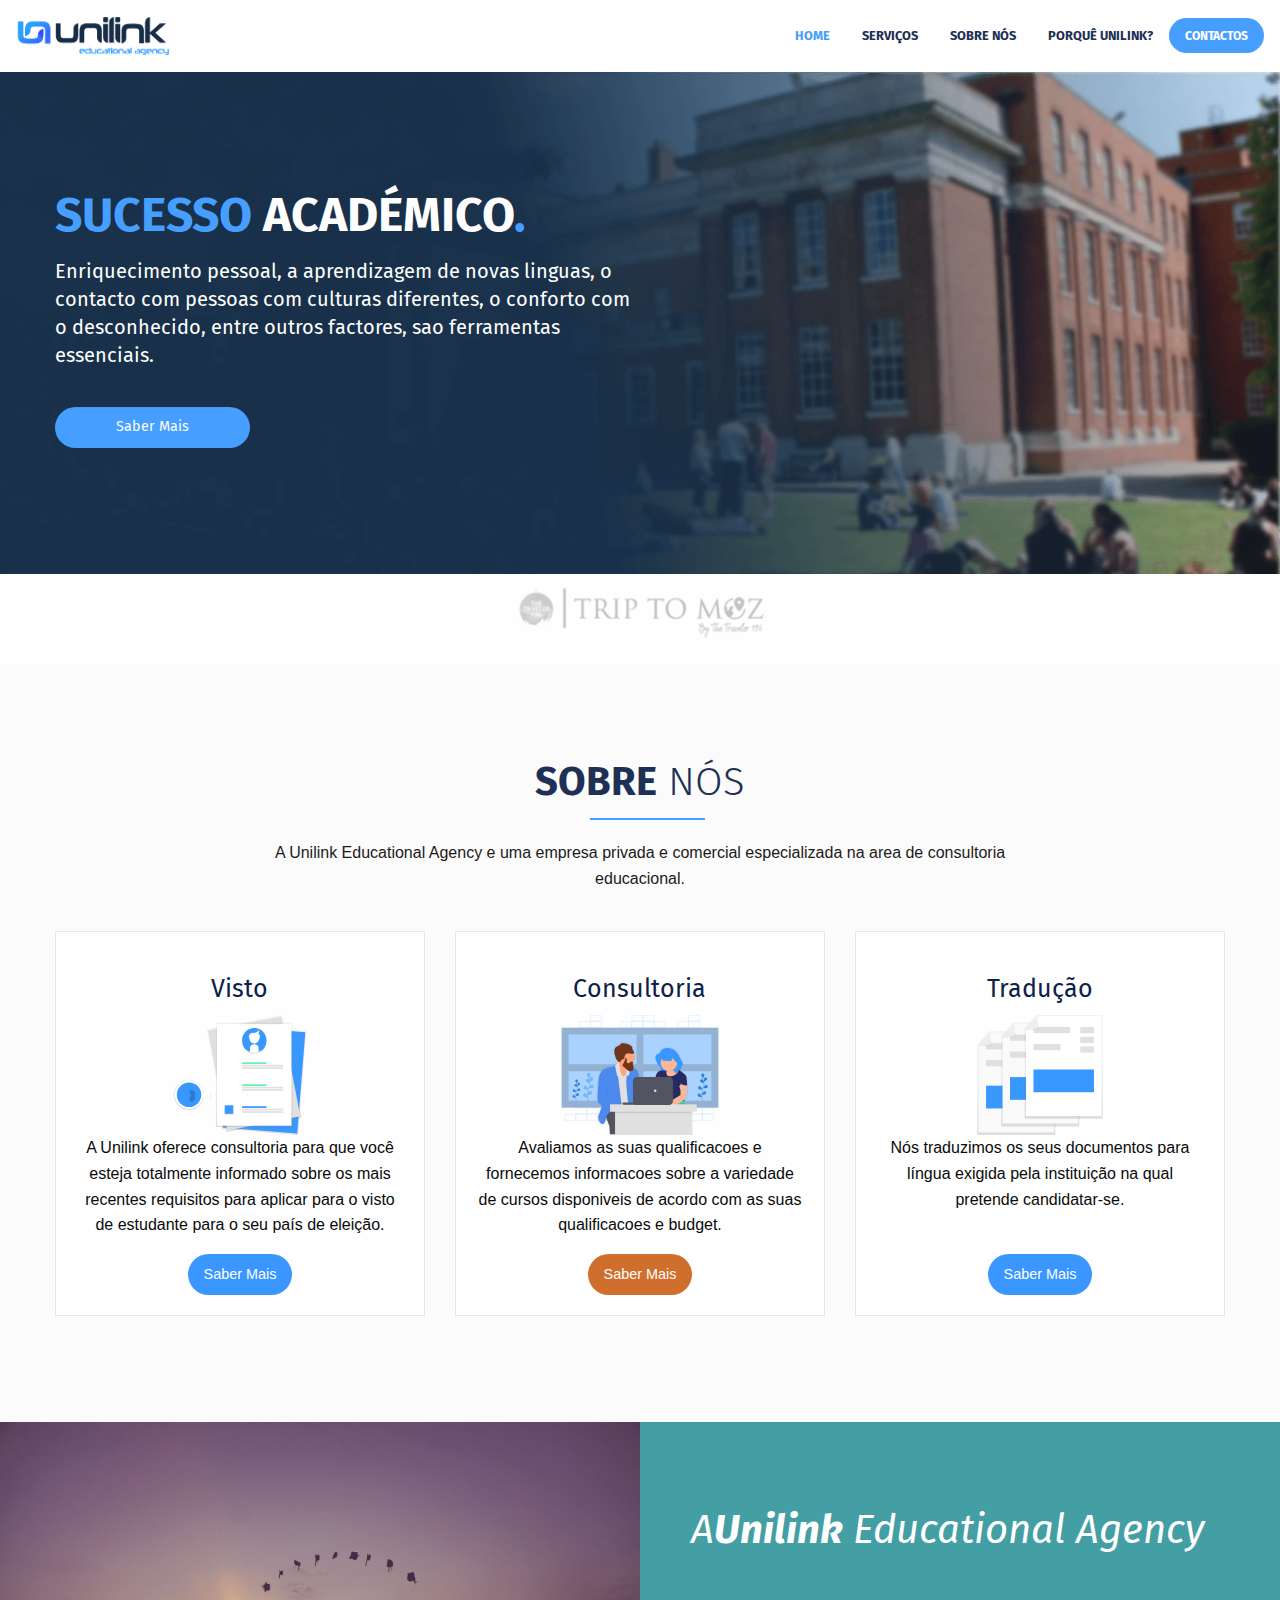
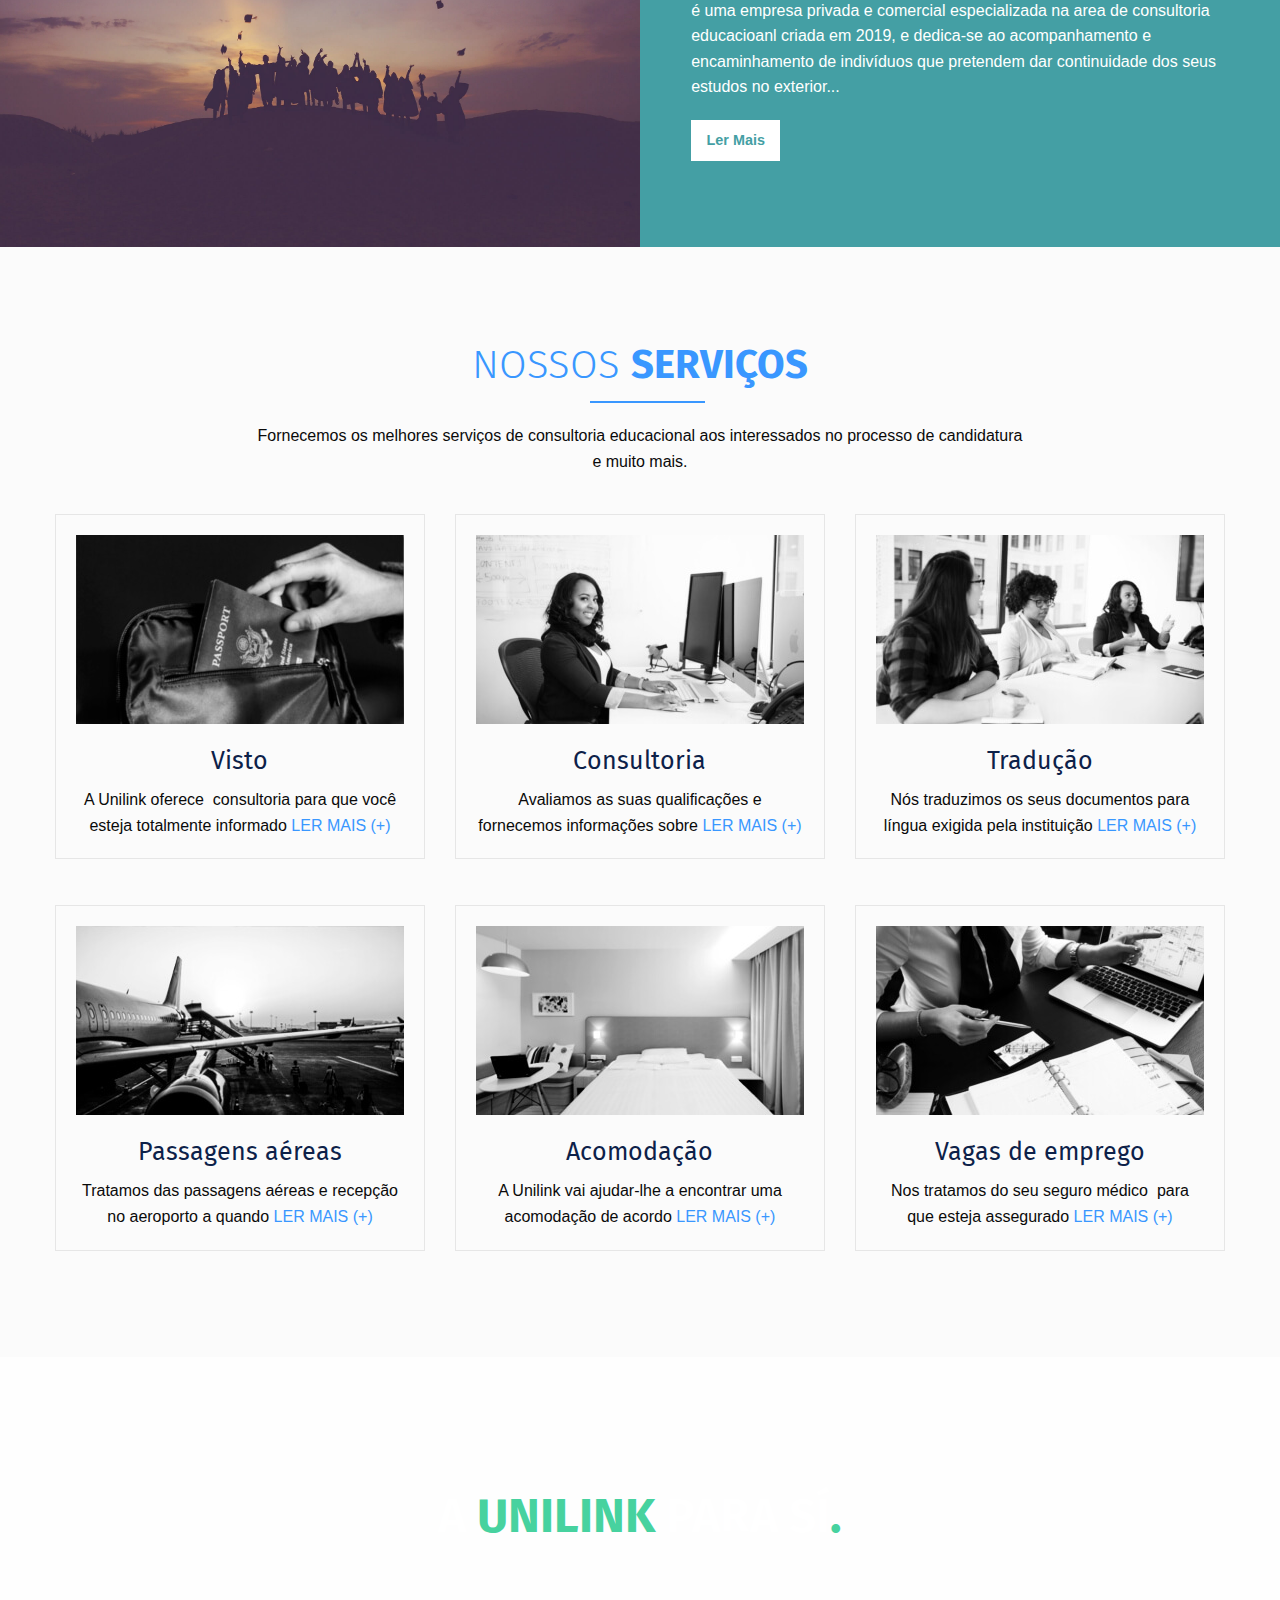
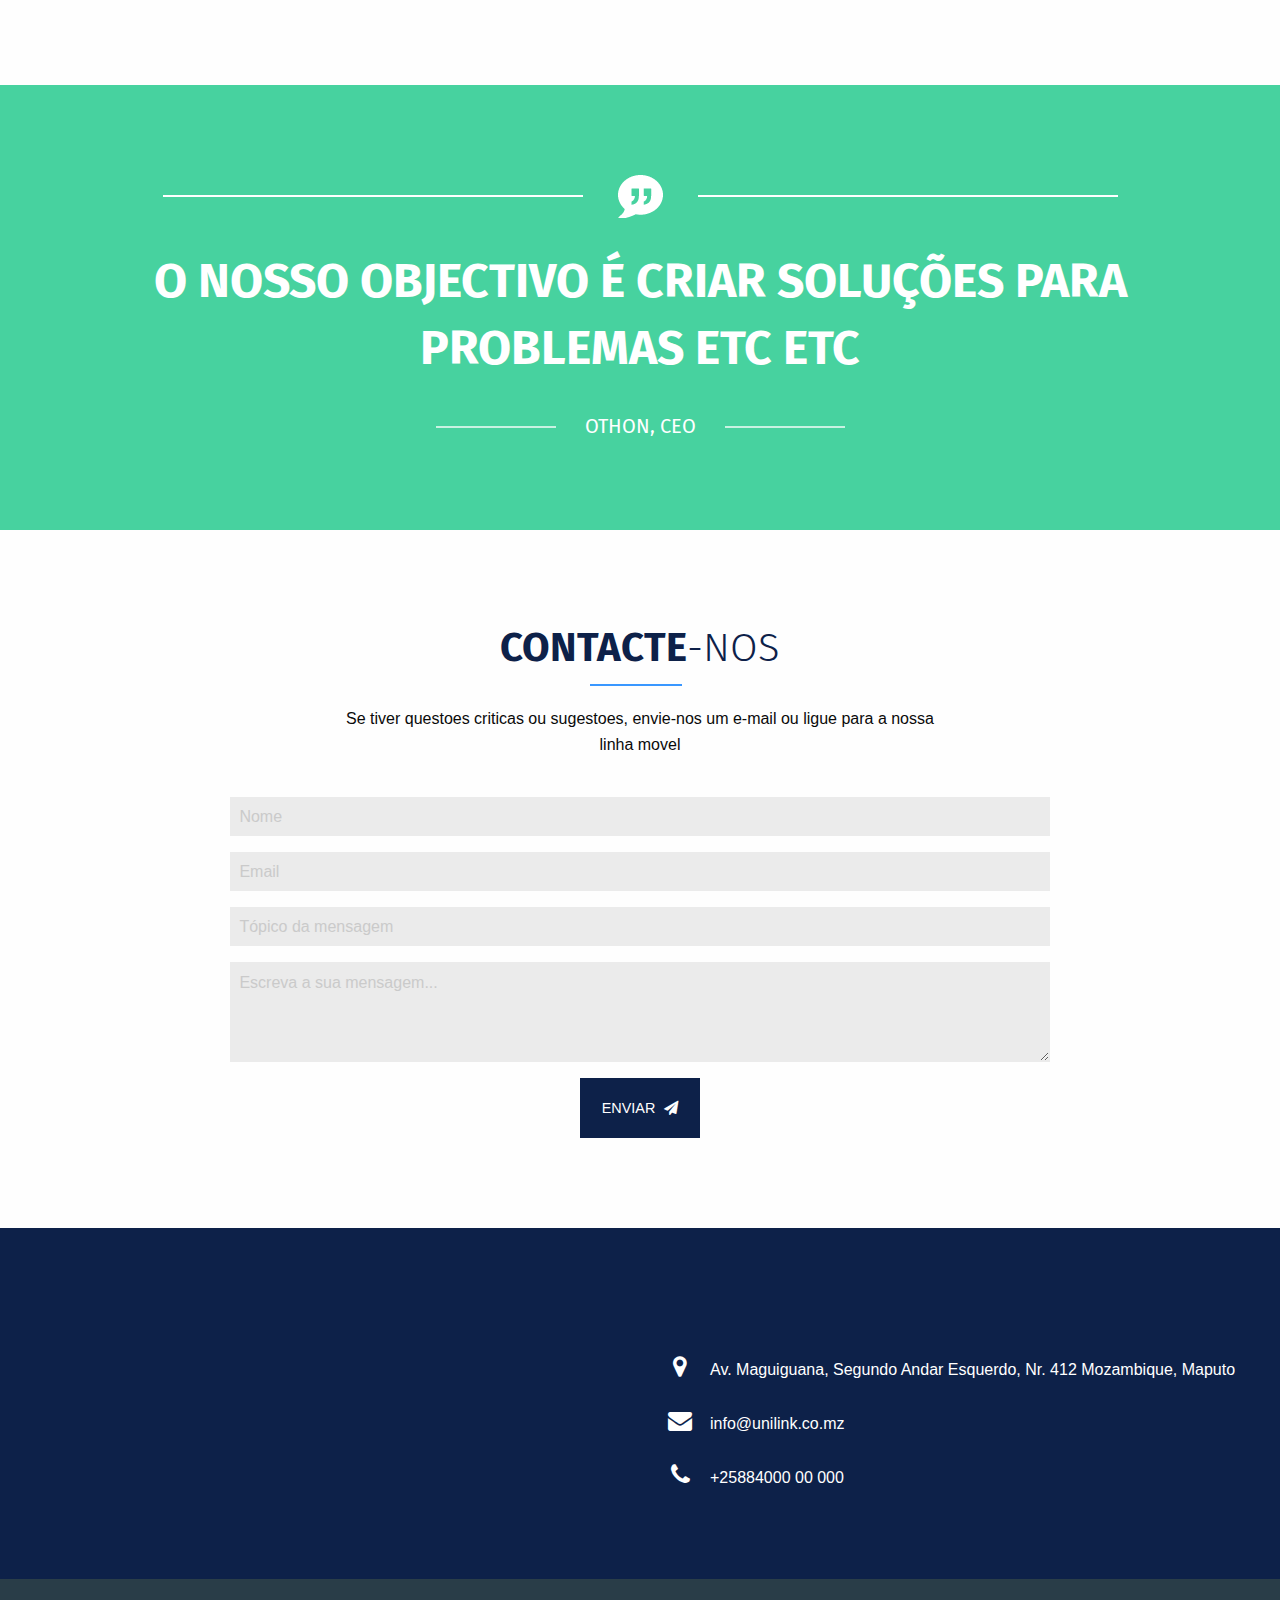
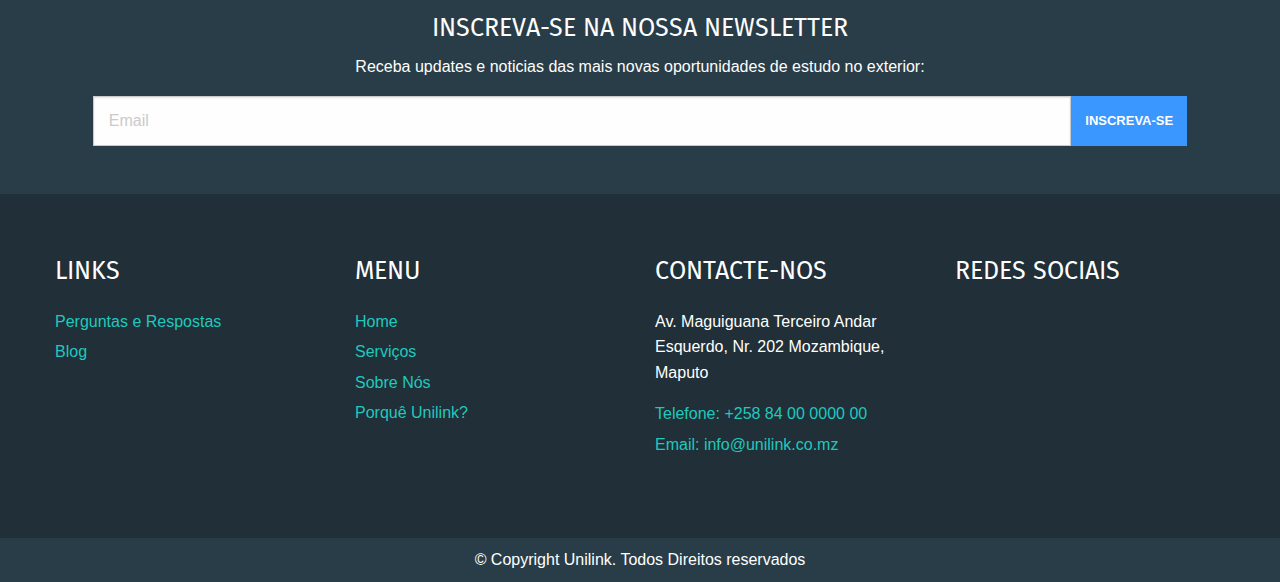
==== commit 0acde669: "New Update" ====
--- a/index.html
+++ b/index.html
@@ -8,6 +8,7 @@
     <title>Bem Vindo a Unilink | Unilink Mocambique </title>
 
     <link href="https://cdnjs.cloudflare.com/ajax/libs/font-awesome/4.7.0/css/font-awesome.css" rel="stylesheet">
+    <link href="https://fonts.googleapis.com/css?family=Fira+Sans:300,400,400i,700&display=swap" rel="stylesheet">
     <link rel="stylesheet" href="assets/css/app.css">
     <link rel="apple-touch-icon" sizes="57x57" href="assets/img/logos/favicons/apple-icon-57x57.png">
     <link rel="apple-touch-icon" sizes="60x60" href="assets/img/logos/favicons/apple-icon-60x60.png">
@@ -34,7 +35,7 @@
   <div class="responsive-nav-social-mobile top-bar" data-responsive-toggle="responsive-nav-social"
     data-hide-for="large">
     <div class="responsive-nav-social-mobile-left">
-      <a class="topbar-responsive-logo" href="/">
+      <a class="topbar-responsive-logo" href="index.html">
           <img src="assets/img/logos/logo.png" />
           <!-- <span class="menu-text hide-for-small-only">International Trading Solutions</span> -->
           <!-- <span class="menu-text hide-for-medium hide-for-large">ITS</span> -->
@@ -48,7 +49,7 @@
     <div class="responsive-nav-social" id="responsive-nav-social" data-sticky data-options="marginTop:0;">
       <div class="row align-justify align-middle" id="responsive-menu">
         <div class="responsive-nav-social-right hide-for-small-only hide-for-medium-only">
-          <a class="topbar-responsive-logo" href="/">
+          <a class="topbar-responsive-logo" href="index.html">
               <img src="assets/img/logos/logo.png" />
               <!-- <span class="menu-text hide-for-small-only">International Trading Solutions</span> -->
               <!-- <span class="menu-text hide-for-medium hide-for-large">ITS</span> -->
@@ -56,9 +57,9 @@
 
         <div class="responsive-nav-social-left">
           <ul class="menu vertical large-horizontal">
-            <li><a class="current" href="/">Home</a></li>
+            <li><a class="current" href="index.html">Home</a></li>
+            <li><a href="servicos.html">Servi&ccedil;os</a></li>
             <li><a href="sobre.html">Sobre N&oacute;s</a></li>
-            <li><a href="index.html#servicos-section">Servi&ccedil;os</a></li>
             <li><a href="faq.html">Porqu&ecirc; Unilink?</a></li>            <li>
               <button type="button" id="contact-button" onclick="window.location.href='#contact-section';"
                 class="button hollow topbar-responsive-button">Contactos</button>
@@ -346,7 +347,8 @@
       </form>
     </div>
   </div>
-</section><section id="address-section">
+</section>
+<section id="address-section">
   <div class="grid-x">
     <div class="small-12 large-6 cell">
       <iframe src="https://www.google.com/maps/embed?pb=F1EppiHRj7sbc733A" frameborder="0"
@@ -365,22 +367,34 @@
     </div>
   </div>
 </section>
-
-<footer>
+<div class="simple-subscription-form">
+  <form>
+    <h4 class="text-center">Inscreva-se na nossa Newsletter</h4>
+    <p class="text-center">Receba updates e noticias das mais novas oportunidades de estudo no exterior:</p>
+    <div class="input-group">
+      <span class="input-group-label">
+        <i class="fa fa-envelope"></i>
+      </span>
+      <input class="input-group-field" type="email" placeholder="Email" required>
+      <button class="button">Inscreva-se</button>
+    </div>
+  </form>
+</div><footer>
   <div class="grid-container">
     <div class="grid-x grid-margin-x">
       <div class="small-12 medium-6 large-3 cell">
         <h4>LINKS</h4>
         <ul>
-          <li><a href="faq.html">Perguntas e Respostas</a></li>        </ul>
+          <li><a href="faq.html">Perguntas e Respostas</a></li>
+          <li><a href="#">Blog</a></li>        </ul>
       </div>
 
       <div class="small-12 medium-6 large-3 cell">
         <h4>MENU</h4>
         <ul>
-          <li><a class="current" href="/">Home</a></li>
+          <li><a class="current" href="index.html">Home</a></li>
+          <li><a href="servicos.html">Servi&ccedil;os</a></li>
           <li><a href="sobre.html">Sobre N&oacute;s</a></li>
-          <li><a href="index.html#servicos-section">Servi&ccedil;os</a></li>
           <li><a href="faq.html">Porqu&ecirc; Unilink?</a></li>        </ul>
       </div>
 
--- a/assets/css/app.css
+++ b/assets/css/app.css
@@ -1 +1 @@
-@charset "UTF-8";@media print,screen and (min-width:40em){.reveal,.reveal.large,.reveal.small,.reveal.tiny{right:auto;left:auto;margin:0 auto}}/*! normalize.css v8.0.0 | MIT License | github.com/necolas/normalize.css */html{line-height:1.15;-webkit-text-size-adjust:100%}body{margin:0}h1{font-size:2em;margin:.67em 0}hr{-webkit-box-sizing:content-box;box-sizing:content-box;height:0;overflow:visible}pre{font-family:monospace,monospace;font-size:1em}a{background-color:transparent}abbr[title]{border-bottom:none;text-decoration:underline;-webkit-text-decoration:underline dotted;text-decoration:underline dotted}b,strong{font-weight:bolder}code,kbd,samp{font-family:monospace,monospace;font-size:1em}small{font-size:80%}sub,sup{font-size:75%;line-height:0;position:relative;vertical-align:baseline}sub{bottom:-.25em}sup{top:-.5em}img{border-style:none}button,input,optgroup,select,textarea{font-family:inherit;font-size:100%;line-height:1.15;margin:0}button,input{overflow:visible}button,select{text-transform:none}[type=button],[type=reset],[type=submit],button{-webkit-appearance:button}[type=button]::-moz-focus-inner,[type=reset]::-moz-focus-inner,[type=submit]::-moz-focus-inner,button::-moz-focus-inner{border-style:none;padding:0}[type=button]:-moz-focusring,[type=reset]:-moz-focusring,[type=submit]:-moz-focusring,button:-moz-focusring{outline:1px dotted ButtonText}fieldset{padding:.35em .75em .625em}legend{-webkit-box-sizing:border-box;box-sizing:border-box;color:inherit;display:table;max-width:100%;padding:0;white-space:normal}progress{vertical-align:baseline}textarea{overflow:auto}[type=checkbox],[type=radio]{-webkit-box-sizing:border-box;box-sizing:border-box;padding:0}[type=number]::-webkit-inner-spin-button,[type=number]::-webkit-outer-spin-button{height:auto}[type=search]{-webkit-appearance:textfield;outline-offset:-2px}[type=search]::-webkit-search-decoration{-webkit-appearance:none}::-webkit-file-upload-button{-webkit-appearance:button;font:inherit}details{display:block}summary{display:list-item}template{display:none}[hidden]{display:none}.foundation-mq{font-family:"small=0em&medium=40em&large=64em&xlarge=75em&xxlarge=90em"}html{-webkit-box-sizing:border-box;box-sizing:border-box;font-size:100%}*,::after,::before{-webkit-box-sizing:inherit;box-sizing:inherit}body{margin:0;padding:0;background:#fefefe;font-family:"Helvetica Neue",Helvetica,Roboto,Arial,sans-serif;font-weight:400;line-height:1.5;color:#0a0a0a;-webkit-font-smoothing:antialiased;-moz-osx-font-smoothing:grayscale}img{display:inline-block;vertical-align:middle;max-width:100%;height:auto;-ms-interpolation-mode:bicubic}textarea{height:auto;min-height:50px;border-radius:0}select{-webkit-box-sizing:border-box;box-sizing:border-box;width:100%;border-radius:0}.map_canvas embed,.map_canvas img,.map_canvas object,.mqa-display embed,.mqa-display img,.mqa-display object{max-width:none!important}button{padding:0;-webkit-appearance:none;-moz-appearance:none;appearance:none;border:0;border-radius:0;background:0 0;line-height:1;cursor:auto}[data-whatinput=mouse] button{outline:0}pre{overflow:auto}button,input,optgroup,select,textarea{font-family:inherit}.is-visible{display:block!important}.is-hidden{display:none!important}[type=color],[type=date],[type=datetime-local],[type=datetime],[type=email],[type=month],[type=number],[type=password],[type=search],[type=tel],[type=text],[type=time],[type=url],[type=week],textarea{display:block;-webkit-box-sizing:border-box;box-sizing:border-box;width:100%;height:2.4375rem;margin:0 0 1rem;padding:.5rem;border:1px solid #cacaca;border-radius:0;background-color:#fefefe;-webkit-box-shadow:inset 0 1px 2px rgba(10,10,10,.1);box-shadow:inset 0 1px 2px rgba(10,10,10,.1);font-family:inherit;font-size:1rem;font-weight:400;line-height:1.5;color:#0a0a0a;-webkit-transition:border-color .25s ease-in-out,-webkit-box-shadow .5s;transition:border-color .25s ease-in-out,-webkit-box-shadow .5s;transition:box-shadow .5s,border-color .25s ease-in-out;transition:box-shadow .5s,border-color .25s ease-in-out,-webkit-box-shadow .5s;-webkit-appearance:none;-moz-appearance:none;appearance:none}[type=color]:focus,[type=date]:focus,[type=datetime-local]:focus,[type=datetime]:focus,[type=email]:focus,[type=month]:focus,[type=number]:focus,[type=password]:focus,[type=search]:focus,[type=tel]:focus,[type=text]:focus,[type=time]:focus,[type=url]:focus,[type=week]:focus,textarea:focus{outline:0;border:1px solid #8a8a8a;background-color:#fefefe;-webkit-box-shadow:0 0 5px #cacaca;box-shadow:0 0 5px #cacaca;-webkit-transition:border-color .25s ease-in-out,-webkit-box-shadow .5s;transition:border-color .25s ease-in-out,-webkit-box-shadow .5s;transition:box-shadow .5s,border-color .25s ease-in-out;transition:box-shadow .5s,border-color .25s ease-in-out,-webkit-box-shadow .5s}textarea{max-width:100%}textarea[rows]{height:auto}input:disabled,input[readonly],textarea:disabled,textarea[readonly]{background-color:#e6e6e6;cursor:not-allowed}[type=button],[type=submit]{-webkit-appearance:none;-moz-appearance:none;appearance:none;border-radius:0}input[type=search]{-webkit-box-sizing:border-box;box-sizing:border-box}::-webkit-input-placeholder{color:#cacaca}::-moz-placeholder{color:#cacaca}:-ms-input-placeholder{color:#cacaca}::-ms-input-placeholder{color:#cacaca}::placeholder{color:#cacaca}[type=checkbox],[type=file],[type=radio]{margin:0 0 1rem}[type=checkbox]+label,[type=radio]+label{display:inline-block;vertical-align:baseline;margin-left:.5rem;margin-right:1rem;margin-bottom:0}[type=checkbox]+label[for],[type=radio]+label[for]{cursor:pointer}label>[type=checkbox],label>[type=radio]{margin-right:.5rem}[type=file]{width:100%}label{display:block;margin:0;font-size:.875rem;font-weight:400;line-height:1.8;color:#0a0a0a}label.middle{margin:0 0 1rem;padding:.5625rem 0}.help-text{margin-top:-.5rem;font-size:.8125rem;font-style:italic;color:#0a0a0a}.input-group{display:-webkit-box;display:-webkit-flex;display:-ms-flexbox;display:flex;width:100%;margin-bottom:1rem;-webkit-box-align:stretch;-webkit-align-items:stretch;-ms-flex-align:stretch;align-items:stretch}.input-group>:first-child,.input-group>:first-child.input-group-button>*{border-radius:0}.input-group>:last-child,.input-group>:last-child.input-group-button>*{border-radius:0}.input-group-button,.input-group-button a,.input-group-button button,.input-group-button input,.input-group-button label,.input-group-field,.input-group-label{margin:0;white-space:nowrap}.input-group-label{padding:0 1rem;border:1px solid #cacaca;background:#e6e6e6;color:#0a0a0a;text-align:center;white-space:nowrap;display:-webkit-box;display:-webkit-flex;display:-ms-flexbox;display:flex;-webkit-box-flex:0;-webkit-flex:0 0 auto;-ms-flex:0 0 auto;flex:0 0 auto;-webkit-box-align:center;-webkit-align-items:center;-ms-flex-align:center;align-items:center}.input-group-label:first-child{border-right:0}.input-group-label:last-child{border-left:0}.input-group-field{border-radius:0;-webkit-box-flex:1;-webkit-flex:1 1 0px;-ms-flex:1 1 0px;flex:1 1 0px;min-width:0}.input-group-button{padding-top:0;padding-bottom:0;text-align:center;display:-webkit-box;display:-webkit-flex;display:-ms-flexbox;display:flex;-webkit-box-flex:0;-webkit-flex:0 0 auto;-ms-flex:0 0 auto;flex:0 0 auto}.input-group-button a,.input-group-button button,.input-group-button input,.input-group-button label{-webkit-align-self:stretch;-ms-flex-item-align:stretch;align-self:stretch;height:auto;padding-top:0;padding-bottom:0;font-size:1rem}fieldset{margin:0;padding:0;border:0}legend{max-width:100%;margin-bottom:.5rem}.fieldset{margin:1.125rem 0;padding:1.25rem;border:1px solid #cacaca}.fieldset legend{margin:0;margin-left:-.1875rem;padding:0 .1875rem}select{height:2.4375rem;margin:0 0 1rem;padding:.5rem;-webkit-appearance:none;-moz-appearance:none;appearance:none;border:1px solid #cacaca;border-radius:0;background-color:#fefefe;font-family:inherit;font-size:1rem;font-weight:400;line-height:1.5;color:#0a0a0a;background-image:url("data:image/svg+xml;utf8,<svg xmlns='http://www.w3.org/2000/svg' version='1.1' width='32' height='24' viewBox='0 0 32 24'><polygon points='0,0 32,0 16,24' style='fill: rgb%28138, 138, 138%29'></polygon></svg>");background-origin:content-box;background-position:right -1rem center;background-repeat:no-repeat;background-size:9px 6px;padding-right:1.5rem;-webkit-transition:border-color .25s ease-in-out,-webkit-box-shadow .5s;transition:border-color .25s ease-in-out,-webkit-box-shadow .5s;transition:box-shadow .5s,border-color .25s ease-in-out;transition:box-shadow .5s,border-color .25s ease-in-out,-webkit-box-shadow .5s}@media screen and (min-width:0\0){select{background-image:url([data-uri])}}select:focus{outline:0;border:1px solid #8a8a8a;background-color:#fefefe;-webkit-box-shadow:0 0 5px #cacaca;box-shadow:0 0 5px #cacaca;-webkit-transition:border-color .25s ease-in-out,-webkit-box-shadow .5s;transition:border-color .25s ease-in-out,-webkit-box-shadow .5s;transition:box-shadow .5s,border-color .25s ease-in-out;transition:box-shadow .5s,border-color .25s ease-in-out,-webkit-box-shadow .5s}select:disabled{background-color:#e6e6e6;cursor:not-allowed}select::-ms-expand{display:none}select[multiple]{height:auto;background-image:none}.is-invalid-input:not(:focus){border-color:#cc4b37;background-color:#f9ecea}.is-invalid-input:not(:focus)::-webkit-input-placeholder{color:#cc4b37}.is-invalid-input:not(:focus)::-moz-placeholder{color:#cc4b37}.is-invalid-input:not(:focus):-ms-input-placeholder{color:#cc4b37}.is-invalid-input:not(:focus)::-ms-input-placeholder{color:#cc4b37}.is-invalid-input:not(:focus)::placeholder{color:#cc4b37}.is-invalid-label{color:#cc4b37}.form-error{display:none;margin-top:-.5rem;margin-bottom:1rem;font-size:.75rem;font-weight:700;color:#cc4b37}.form-error.is-visible{display:block}blockquote,dd,div,dl,dt,form,h1,h2,h3,h4,h5,h6,li,ol,p,pre,td,th,ul{margin:0;padding:0}p{margin-bottom:1rem;font-size:inherit;line-height:1.6;text-rendering:optimizeLegibility}em,i{font-style:italic;line-height:inherit}b,strong{font-weight:700;line-height:inherit}small{font-size:80%;line-height:inherit}.h1,.h2,.h3,.h4,.h5,.h6,h1,h2,h3,h4,h5,h6{font-family:"Helvetica Neue",Helvetica,Roboto,Arial,sans-serif;font-style:normal;font-weight:400;color:inherit;text-rendering:optimizeLegibility}.h1 small,.h2 small,.h3 small,.h4 small,.h5 small,.h6 small,h1 small,h2 small,h3 small,h4 small,h5 small,h6 small{line-height:0;color:#cacaca}.h1,h1{font-size:1.5rem;line-height:1.4;margin-top:0;margin-bottom:.5rem}.h2,h2{font-size:1.25rem;line-height:1.4;margin-top:0;margin-bottom:.5rem}.h3,h3{font-size:1.1875rem;line-height:1.4;margin-top:0;margin-bottom:.5rem}.h4,h4{font-size:1.125rem;line-height:1.4;margin-top:0;margin-bottom:.5rem}.h5,h5{font-size:1.0625rem;line-height:1.4;margin-top:0;margin-bottom:.5rem}.h6,h6{font-size:1rem;line-height:1.4;margin-top:0;margin-bottom:.5rem}@media print,screen and (min-width:40em){.h1,h1{font-size:3rem}.h2,h2{font-size:2.5rem}.h3,h3{font-size:1.9375rem}.h4,h4{font-size:1.5625rem}.h5,h5{font-size:1.25rem}.h6,h6{font-size:1rem}}a{line-height:inherit;color:#1779ba;text-decoration:none;cursor:pointer}a:focus,a:hover{color:#1468a0}a img{border:0}hr{clear:both;max-width:75rem;height:0;margin:1.25rem auto;border-top:0;border-right:0;border-bottom:1px solid #cacaca;border-left:0}dl,ol,ul{margin-bottom:1rem;list-style-position:outside;line-height:1.6}li{font-size:inherit}ul{margin-left:1.25rem;list-style-type:disc}ol{margin-left:1.25rem}ol ol,ol ul,ul ol,ul ul{margin-left:1.25rem;margin-bottom:0}dl{margin-bottom:1rem}dl dt{margin-bottom:.3rem;font-weight:700}blockquote{margin:0 0 1rem;padding:.5625rem 1.25rem 0 1.1875rem;border-left:1px solid #cacaca}blockquote,blockquote p{line-height:1.6;color:#8a8a8a}cite{display:block;font-size:.8125rem;color:#8a8a8a}cite:before{content:"— "}abbr,abbr[title]{border-bottom:1px dotted #0a0a0a;cursor:help;text-decoration:none}figure{margin:0}code{padding:.125rem .3125rem .0625rem;border:1px solid #cacaca;background-color:#e6e6e6;font-family:Consolas,"Liberation Mono",Courier,monospace;font-weight:400;color:#0a0a0a}kbd{margin:0;padding:.125rem .25rem 0;background-color:#e6e6e6;font-family:Consolas,"Liberation Mono",Courier,monospace;color:#0a0a0a}.subheader{margin-top:.2rem;margin-bottom:.5rem;font-weight:400;line-height:1.4;color:#8a8a8a}.lead{font-size:125%;line-height:1.6}.stat{font-size:2.5rem;line-height:1}p+.stat{margin-top:-1rem}ol.no-bullet,ul.no-bullet{margin-left:0;list-style:none}.text-left{text-align:left}.text-right{text-align:right}.text-center{text-align:center}.text-justify{text-align:justify}@media print,screen and (min-width:40em){.medium-text-left{text-align:left}.medium-text-right{text-align:right}.medium-text-center{text-align:center}.medium-text-justify{text-align:justify}}@media print,screen and (min-width:64em){.large-text-left{text-align:left}.large-text-right{text-align:right}.large-text-center{text-align:center}.large-text-justify{text-align:justify}}.show-for-print{display:none!important}@media print{*{background:0 0!important;-webkit-box-shadow:none!important;box-shadow:none!important;color:#000!important;text-shadow:none!important}.show-for-print{display:block!important}.hide-for-print{display:none!important}table.show-for-print{display:table!important}thead.show-for-print{display:table-header-group!important}tbody.show-for-print{display:table-row-group!important}tr.show-for-print{display:table-row!important}td.show-for-print{display:table-cell!important}th.show-for-print{display:table-cell!important}a,a:visited{text-decoration:underline}a[href]:after{content:" (" attr(href) ")"}.ir a:after,a[href^='#']:after,a[href^='javascript:']:after{content:''}abbr[title]:after{content:" (" attr(title) ")"}blockquote,pre{border:1px solid #8a8a8a;page-break-inside:avoid}thead{display:table-header-group}img,tr{page-break-inside:avoid}img{max-width:100%!important}@page{margin:.5cm}h2,h3,p{orphans:3;widows:3}h2,h3{page-break-after:avoid}.print-break-inside{page-break-inside:auto}}.grid-container{padding-right:.625rem;padding-left:.625rem;max-width:75rem;margin-left:auto;margin-right:auto}@media print,screen and (min-width:40em){.grid-container{padding-right:.9375rem;padding-left:.9375rem}}.grid-container.fluid{padding-right:.625rem;padding-left:.625rem;max-width:100%;margin-left:auto;margin-right:auto}@media print,screen and (min-width:40em){.grid-container.fluid{padding-right:.9375rem;padding-left:.9375rem}}.grid-container.full{padding-right:0;padding-left:0;max-width:100%;margin-left:auto;margin-right:auto}.grid-x{display:-webkit-box;display:-webkit-flex;display:-ms-flexbox;display:flex;-webkit-box-orient:horizontal;-webkit-box-direction:normal;-webkit-flex-flow:row wrap;-ms-flex-flow:row wrap;flex-flow:row wrap}.cell{-webkit-box-flex:0;-webkit-flex:0 0 auto;-ms-flex:0 0 auto;flex:0 0 auto;min-height:0;min-width:0;width:100%}.cell.auto{-webkit-box-flex:1;-webkit-flex:1 1 0px;-ms-flex:1 1 0px;flex:1 1 0px}.cell.shrink{-webkit-box-flex:0;-webkit-flex:0 0 auto;-ms-flex:0 0 auto;flex:0 0 auto}.grid-x>.auto{width:auto}.grid-x>.shrink{width:auto}.grid-x>.small-1,.grid-x>.small-10,.grid-x>.small-11,.grid-x>.small-12,.grid-x>.small-2,.grid-x>.small-3,.grid-x>.small-4,.grid-x>.small-5,.grid-x>.small-6,.grid-x>.small-7,.grid-x>.small-8,.grid-x>.small-9,.grid-x>.small-full,.grid-x>.small-shrink{-webkit-flex-basis:auto;-ms-flex-preferred-size:auto;flex-basis:auto}@media print,screen and (min-width:40em){.grid-x>.medium-1,.grid-x>.medium-10,.grid-x>.medium-11,.grid-x>.medium-12,.grid-x>.medium-2,.grid-x>.medium-3,.grid-x>.medium-4,.grid-x>.medium-5,.grid-x>.medium-6,.grid-x>.medium-7,.grid-x>.medium-8,.grid-x>.medium-9,.grid-x>.medium-full,.grid-x>.medium-shrink{-webkit-flex-basis:auto;-ms-flex-preferred-size:auto;flex-basis:auto}}@media print,screen and (min-width:64em){.grid-x>.large-1,.grid-x>.large-10,.grid-x>.large-11,.grid-x>.large-12,.grid-x>.large-2,.grid-x>.large-3,.grid-x>.large-4,.grid-x>.large-5,.grid-x>.large-6,.grid-x>.large-7,.grid-x>.large-8,.grid-x>.large-9,.grid-x>.large-full,.grid-x>.large-shrink{-webkit-flex-basis:auto;-ms-flex-preferred-size:auto;flex-basis:auto}}.grid-x>.small-1,.grid-x>.small-10,.grid-x>.small-11,.grid-x>.small-12,.grid-x>.small-2,.grid-x>.small-3,.grid-x>.small-4,.grid-x>.small-5,.grid-x>.small-6,.grid-x>.small-7,.grid-x>.small-8,.grid-x>.small-9{-webkit-box-flex:0;-webkit-flex:0 0 auto;-ms-flex:0 0 auto;flex:0 0 auto}.grid-x>.small-1{width:8.33333%}.grid-x>.small-2{width:16.66667%}.grid-x>.small-3{width:25%}.grid-x>.small-4{width:33.33333%}.grid-x>.small-5{width:41.66667%}.grid-x>.small-6{width:50%}.grid-x>.small-7{width:58.33333%}.grid-x>.small-8{width:66.66667%}.grid-x>.small-9{width:75%}.grid-x>.small-10{width:83.33333%}.grid-x>.small-11{width:91.66667%}.grid-x>.small-12{width:100%}@media print,screen and (min-width:40em){.grid-x>.medium-auto{-webkit-box-flex:1;-webkit-flex:1 1 0px;-ms-flex:1 1 0px;flex:1 1 0px;width:auto}.grid-x>.medium-1,.grid-x>.medium-10,.grid-x>.medium-11,.grid-x>.medium-12,.grid-x>.medium-2,.grid-x>.medium-3,.grid-x>.medium-4,.grid-x>.medium-5,.grid-x>.medium-6,.grid-x>.medium-7,.grid-x>.medium-8,.grid-x>.medium-9,.grid-x>.medium-shrink{-webkit-box-flex:0;-webkit-flex:0 0 auto;-ms-flex:0 0 auto;flex:0 0 auto}.grid-x>.medium-shrink{width:auto}.grid-x>.medium-1{width:8.33333%}.grid-x>.medium-2{width:16.66667%}.grid-x>.medium-3{width:25%}.grid-x>.medium-4{width:33.33333%}.grid-x>.medium-5{width:41.66667%}.grid-x>.medium-6{width:50%}.grid-x>.medium-7{width:58.33333%}.grid-x>.medium-8{width:66.66667%}.grid-x>.medium-9{width:75%}.grid-x>.medium-10{width:83.33333%}.grid-x>.medium-11{width:91.66667%}.grid-x>.medium-12{width:100%}}@media print,screen and (min-width:64em){.grid-x>.large-auto{-webkit-box-flex:1;-webkit-flex:1 1 0px;-ms-flex:1 1 0px;flex:1 1 0px;width:auto}.grid-x>.large-1,.grid-x>.large-10,.grid-x>.large-11,.grid-x>.large-12,.grid-x>.large-2,.grid-x>.large-3,.grid-x>.large-4,.grid-x>.large-5,.grid-x>.large-6,.grid-x>.large-7,.grid-x>.large-8,.grid-x>.large-9,.grid-x>.large-shrink{-webkit-box-flex:0;-webkit-flex:0 0 auto;-ms-flex:0 0 auto;flex:0 0 auto}.grid-x>.large-shrink{width:auto}.grid-x>.large-1{width:8.33333%}.grid-x>.large-2{width:16.66667%}.grid-x>.large-3{width:25%}.grid-x>.large-4{width:33.33333%}.grid-x>.large-5{width:41.66667%}.grid-x>.large-6{width:50%}.grid-x>.large-7{width:58.33333%}.grid-x>.large-8{width:66.66667%}.grid-x>.large-9{width:75%}.grid-x>.large-10{width:83.33333%}.grid-x>.large-11{width:91.66667%}.grid-x>.large-12{width:100%}}.grid-margin-x:not(.grid-x)>.cell{width:auto}.grid-margin-y:not(.grid-y)>.cell{height:auto}.grid-margin-x{margin-left:-.625rem;margin-right:-.625rem}@media print,screen and (min-width:40em){.grid-margin-x{margin-left:-.9375rem;margin-right:-.9375rem}}.grid-margin-x>.cell{width:calc(100% - 1.25rem);margin-left:.625rem;margin-right:.625rem}@media print,screen and (min-width:40em){.grid-margin-x>.cell{width:calc(100% - 1.875rem);margin-left:.9375rem;margin-right:.9375rem}}.grid-margin-x>.auto{width:auto}.grid-margin-x>.shrink{width:auto}.grid-margin-x>.small-1{width:calc(8.33333% - 1.25rem)}.grid-margin-x>.small-2{width:calc(16.66667% - 1.25rem)}.grid-margin-x>.small-3{width:calc(25% - 1.25rem)}.grid-margin-x>.small-4{width:calc(33.33333% - 1.25rem)}.grid-margin-x>.small-5{width:calc(41.66667% - 1.25rem)}.grid-margin-x>.small-6{width:calc(50% - 1.25rem)}.grid-margin-x>.small-7{width:calc(58.33333% - 1.25rem)}.grid-margin-x>.small-8{width:calc(66.66667% - 1.25rem)}.grid-margin-x>.small-9{width:calc(75% - 1.25rem)}.grid-margin-x>.small-10{width:calc(83.33333% - 1.25rem)}.grid-margin-x>.small-11{width:calc(91.66667% - 1.25rem)}.grid-margin-x>.small-12{width:calc(100% - 1.25rem)}@media print,screen and (min-width:40em){.grid-margin-x>.auto{width:auto}.grid-margin-x>.shrink{width:auto}.grid-margin-x>.small-1{width:calc(8.33333% - 1.875rem)}.grid-margin-x>.small-2{width:calc(16.66667% - 1.875rem)}.grid-margin-x>.small-3{width:calc(25% - 1.875rem)}.grid-margin-x>.small-4{width:calc(33.33333% - 1.875rem)}.grid-margin-x>.small-5{width:calc(41.66667% - 1.875rem)}.grid-margin-x>.small-6{width:calc(50% - 1.875rem)}.grid-margin-x>.small-7{width:calc(58.33333% - 1.875rem)}.grid-margin-x>.small-8{width:calc(66.66667% - 1.875rem)}.grid-margin-x>.small-9{width:calc(75% - 1.875rem)}.grid-margin-x>.small-10{width:calc(83.33333% - 1.875rem)}.grid-margin-x>.small-11{width:calc(91.66667% - 1.875rem)}.grid-margin-x>.small-12{width:calc(100% - 1.875rem)}.grid-margin-x>.medium-auto{width:auto}.grid-margin-x>.medium-shrink{width:auto}.grid-margin-x>.medium-1{width:calc(8.33333% - 1.875rem)}.grid-margin-x>.medium-2{width:calc(16.66667% - 1.875rem)}.grid-margin-x>.medium-3{width:calc(25% - 1.875rem)}.grid-margin-x>.medium-4{width:calc(33.33333% - 1.875rem)}.grid-margin-x>.medium-5{width:calc(41.66667% - 1.875rem)}.grid-margin-x>.medium-6{width:calc(50% - 1.875rem)}.grid-margin-x>.medium-7{width:calc(58.33333% - 1.875rem)}.grid-margin-x>.medium-8{width:calc(66.66667% - 1.875rem)}.grid-margin-x>.medium-9{width:calc(75% - 1.875rem)}.grid-margin-x>.medium-10{width:calc(83.33333% - 1.875rem)}.grid-margin-x>.medium-11{width:calc(91.66667% - 1.875rem)}.grid-margin-x>.medium-12{width:calc(100% - 1.875rem)}}@media print,screen and (min-width:64em){.grid-margin-x>.large-auto{width:auto}.grid-margin-x>.large-shrink{width:auto}.grid-margin-x>.large-1{width:calc(8.33333% - 1.875rem)}.grid-margin-x>.large-2{width:calc(16.66667% - 1.875rem)}.grid-margin-x>.large-3{width:calc(25% - 1.875rem)}.grid-margin-x>.large-4{width:calc(33.33333% - 1.875rem)}.grid-margin-x>.large-5{width:calc(41.66667% - 1.875rem)}.grid-margin-x>.large-6{width:calc(50% - 1.875rem)}.grid-margin-x>.large-7{width:calc(58.33333% - 1.875rem)}.grid-margin-x>.large-8{width:calc(66.66667% - 1.875rem)}.grid-margin-x>.large-9{width:calc(75% - 1.875rem)}.grid-margin-x>.large-10{width:calc(83.33333% - 1.875rem)}.grid-margin-x>.large-11{width:calc(91.66667% - 1.875rem)}.grid-margin-x>.large-12{width:calc(100% - 1.875rem)}}.grid-padding-x .grid-padding-x{margin-right:-.625rem;margin-left:-.625rem}@media print,screen and (min-width:40em){.grid-padding-x .grid-padding-x{margin-right:-.9375rem;margin-left:-.9375rem}}.grid-container:not(.full)>.grid-padding-x{margin-right:-.625rem;margin-left:-.625rem}@media print,screen and (min-width:40em){.grid-container:not(.full)>.grid-padding-x{margin-right:-.9375rem;margin-left:-.9375rem}}.grid-padding-x>.cell{padding-right:.625rem;padding-left:.625rem}@media print,screen and (min-width:40em){.grid-padding-x>.cell{padding-right:.9375rem;padding-left:.9375rem}}.small-up-1>.cell{width:100%}.small-up-2>.cell{width:50%}.small-up-3>.cell{width:33.33333%}.small-up-4>.cell{width:25%}.small-up-5>.cell{width:20%}.small-up-6>.cell{width:16.66667%}.small-up-7>.cell{width:14.28571%}.small-up-8>.cell{width:12.5%}@media print,screen and (min-width:40em){.medium-up-1>.cell{width:100%}.medium-up-2>.cell{width:50%}.medium-up-3>.cell{width:33.33333%}.medium-up-4>.cell{width:25%}.medium-up-5>.cell{width:20%}.medium-up-6>.cell{width:16.66667%}.medium-up-7>.cell{width:14.28571%}.medium-up-8>.cell{width:12.5%}}@media print,screen and (min-width:64em){.large-up-1>.cell{width:100%}.large-up-2>.cell{width:50%}.large-up-3>.cell{width:33.33333%}.large-up-4>.cell{width:25%}.large-up-5>.cell{width:20%}.large-up-6>.cell{width:16.66667%}.large-up-7>.cell{width:14.28571%}.large-up-8>.cell{width:12.5%}}.grid-margin-x.small-up-1>.cell{width:calc(100% - 1.25rem)}.grid-margin-x.small-up-2>.cell{width:calc(50% - 1.25rem)}.grid-margin-x.small-up-3>.cell{width:calc(33.33333% - 1.25rem)}.grid-margin-x.small-up-4>.cell{width:calc(25% - 1.25rem)}.grid-margin-x.small-up-5>.cell{width:calc(20% - 1.25rem)}.grid-margin-x.small-up-6>.cell{width:calc(16.66667% - 1.25rem)}.grid-margin-x.small-up-7>.cell{width:calc(14.28571% - 1.25rem)}.grid-margin-x.small-up-8>.cell{width:calc(12.5% - 1.25rem)}@media print,screen and (min-width:40em){.grid-margin-x.small-up-1>.cell{width:calc(100% - 1.875rem)}.grid-margin-x.small-up-2>.cell{width:calc(50% - 1.875rem)}.grid-margin-x.small-up-3>.cell{width:calc(33.33333% - 1.875rem)}.grid-margin-x.small-up-4>.cell{width:calc(25% - 1.875rem)}.grid-margin-x.small-up-5>.cell{width:calc(20% - 1.875rem)}.grid-margin-x.small-up-6>.cell{width:calc(16.66667% - 1.875rem)}.grid-margin-x.small-up-7>.cell{width:calc(14.28571% - 1.875rem)}.grid-margin-x.small-up-8>.cell{width:calc(12.5% - 1.875rem)}.grid-margin-x.medium-up-1>.cell{width:calc(100% - 1.875rem)}.grid-margin-x.medium-up-2>.cell{width:calc(50% - 1.875rem)}.grid-margin-x.medium-up-3>.cell{width:calc(33.33333% - 1.875rem)}.grid-margin-x.medium-up-4>.cell{width:calc(25% - 1.875rem)}.grid-margin-x.medium-up-5>.cell{width:calc(20% - 1.875rem)}.grid-margin-x.medium-up-6>.cell{width:calc(16.66667% - 1.875rem)}.grid-margin-x.medium-up-7>.cell{width:calc(14.28571% - 1.875rem)}.grid-margin-x.medium-up-8>.cell{width:calc(12.5% - 1.875rem)}}@media print,screen and (min-width:64em){.grid-margin-x.large-up-1>.cell{width:calc(100% - 1.875rem)}.grid-margin-x.large-up-2>.cell{width:calc(50% - 1.875rem)}.grid-margin-x.large-up-3>.cell{width:calc(33.33333% - 1.875rem)}.grid-margin-x.large-up-4>.cell{width:calc(25% - 1.875rem)}.grid-margin-x.large-up-5>.cell{width:calc(20% - 1.875rem)}.grid-margin-x.large-up-6>.cell{width:calc(16.66667% - 1.875rem)}.grid-margin-x.large-up-7>.cell{width:calc(14.28571% - 1.875rem)}.grid-margin-x.large-up-8>.cell{width:calc(12.5% - 1.875rem)}}.small-margin-collapse{margin-right:0;margin-left:0}.small-margin-collapse>.cell{margin-right:0;margin-left:0}.small-margin-collapse>.small-1{width:8.33333%}.small-margin-collapse>.small-2{width:16.66667%}.small-margin-collapse>.small-3{width:25%}.small-margin-collapse>.small-4{width:33.33333%}.small-margin-collapse>.small-5{width:41.66667%}.small-margin-collapse>.small-6{width:50%}.small-margin-collapse>.small-7{width:58.33333%}.small-margin-collapse>.small-8{width:66.66667%}.small-margin-collapse>.small-9{width:75%}.small-margin-collapse>.small-10{width:83.33333%}.small-margin-collapse>.small-11{width:91.66667%}.small-margin-collapse>.small-12{width:100%}@media print,screen and (min-width:40em){.small-margin-collapse>.medium-1{width:8.33333%}.small-margin-collapse>.medium-2{width:16.66667%}.small-margin-collapse>.medium-3{width:25%}.small-margin-collapse>.medium-4{width:33.33333%}.small-margin-collapse>.medium-5{width:41.66667%}.small-margin-collapse>.medium-6{width:50%}.small-margin-collapse>.medium-7{width:58.33333%}.small-margin-collapse>.medium-8{width:66.66667%}.small-margin-collapse>.medium-9{width:75%}.small-margin-collapse>.medium-10{width:83.33333%}.small-margin-collapse>.medium-11{width:91.66667%}.small-margin-collapse>.medium-12{width:100%}}@media print,screen and (min-width:64em){.small-margin-collapse>.large-1{width:8.33333%}.small-margin-collapse>.large-2{width:16.66667%}.small-margin-collapse>.large-3{width:25%}.small-margin-collapse>.large-4{width:33.33333%}.small-margin-collapse>.large-5{width:41.66667%}.small-margin-collapse>.large-6{width:50%}.small-margin-collapse>.large-7{width:58.33333%}.small-margin-collapse>.large-8{width:66.66667%}.small-margin-collapse>.large-9{width:75%}.small-margin-collapse>.large-10{width:83.33333%}.small-margin-collapse>.large-11{width:91.66667%}.small-margin-collapse>.large-12{width:100%}}.small-padding-collapse{margin-right:0;margin-left:0}.small-padding-collapse>.cell{padding-right:0;padding-left:0}@media print,screen and (min-width:40em){.medium-margin-collapse{margin-right:0;margin-left:0}.medium-margin-collapse>.cell{margin-right:0;margin-left:0}}@media print,screen and (min-width:40em){.medium-margin-collapse>.small-1{width:8.33333%}.medium-margin-collapse>.small-2{width:16.66667%}.medium-margin-collapse>.small-3{width:25%}.medium-margin-collapse>.small-4{width:33.33333%}.medium-margin-collapse>.small-5{width:41.66667%}.medium-margin-collapse>.small-6{width:50%}.medium-margin-collapse>.small-7{width:58.33333%}.medium-margin-collapse>.small-8{width:66.66667%}.medium-margin-collapse>.small-9{width:75%}.medium-margin-collapse>.small-10{width:83.33333%}.medium-margin-collapse>.small-11{width:91.66667%}.medium-margin-collapse>.small-12{width:100%}}@media print,screen and (min-width:40em){.medium-margin-collapse>.medium-1{width:8.33333%}.medium-margin-collapse>.medium-2{width:16.66667%}.medium-margin-collapse>.medium-3{width:25%}.medium-margin-collapse>.medium-4{width:33.33333%}.medium-margin-collapse>.medium-5{width:41.66667%}.medium-margin-collapse>.medium-6{width:50%}.medium-margin-collapse>.medium-7{width:58.33333%}.medium-margin-collapse>.medium-8{width:66.66667%}.medium-margin-collapse>.medium-9{width:75%}.medium-margin-collapse>.medium-10{width:83.33333%}.medium-margin-collapse>.medium-11{width:91.66667%}.medium-margin-collapse>.medium-12{width:100%}}@media print,screen and (min-width:64em){.medium-margin-collapse>.large-1{width:8.33333%}.medium-margin-collapse>.large-2{width:16.66667%}.medium-margin-collapse>.large-3{width:25%}.medium-margin-collapse>.large-4{width:33.33333%}.medium-margin-collapse>.large-5{width:41.66667%}.medium-margin-collapse>.large-6{width:50%}.medium-margin-collapse>.large-7{width:58.33333%}.medium-margin-collapse>.large-8{width:66.66667%}.medium-margin-collapse>.large-9{width:75%}.medium-margin-collapse>.large-10{width:83.33333%}.medium-margin-collapse>.large-11{width:91.66667%}.medium-margin-collapse>.large-12{width:100%}}@media print,screen and (min-width:40em){.medium-padding-collapse{margin-right:0;margin-left:0}.medium-padding-collapse>.cell{padding-right:0;padding-left:0}}@media print,screen and (min-width:64em){.large-margin-collapse{margin-right:0;margin-left:0}.large-margin-collapse>.cell{margin-right:0;margin-left:0}}@media print,screen and (min-width:64em){.large-margin-collapse>.small-1{width:8.33333%}.large-margin-collapse>.small-2{width:16.66667%}.large-margin-collapse>.small-3{width:25%}.large-margin-collapse>.small-4{width:33.33333%}.large-margin-collapse>.small-5{width:41.66667%}.large-margin-collapse>.small-6{width:50%}.large-margin-collapse>.small-7{width:58.33333%}.large-margin-collapse>.small-8{width:66.66667%}.large-margin-collapse>.small-9{width:75%}.large-margin-collapse>.small-10{width:83.33333%}.large-margin-collapse>.small-11{width:91.66667%}.large-margin-collapse>.small-12{width:100%}}@media print,screen and (min-width:64em){.large-margin-collapse>.medium-1{width:8.33333%}.large-margin-collapse>.medium-2{width:16.66667%}.large-margin-collapse>.medium-3{width:25%}.large-margin-collapse>.medium-4{width:33.33333%}.large-margin-collapse>.medium-5{width:41.66667%}.large-margin-collapse>.medium-6{width:50%}.large-margin-collapse>.medium-7{width:58.33333%}.large-margin-collapse>.medium-8{width:66.66667%}.large-margin-collapse>.medium-9{width:75%}.large-margin-collapse>.medium-10{width:83.33333%}.large-margin-collapse>.medium-11{width:91.66667%}.large-margin-collapse>.medium-12{width:100%}}@media print,screen and (min-width:64em){.large-margin-collapse>.large-1{width:8.33333%}.large-margin-collapse>.large-2{width:16.66667%}.large-margin-collapse>.large-3{width:25%}.large-margin-collapse>.large-4{width:33.33333%}.large-margin-collapse>.large-5{width:41.66667%}.large-margin-collapse>.large-6{width:50%}.large-margin-collapse>.large-7{width:58.33333%}.large-margin-collapse>.large-8{width:66.66667%}.large-margin-collapse>.large-9{width:75%}.large-margin-collapse>.large-10{width:83.33333%}.large-margin-collapse>.large-11{width:91.66667%}.large-margin-collapse>.large-12{width:100%}}@media print,screen and (min-width:64em){.large-padding-collapse{margin-right:0;margin-left:0}.large-padding-collapse>.cell{padding-right:0;padding-left:0}}.small-offset-0{margin-left:0}.grid-margin-x>.small-offset-0{margin-left:calc(0% + .625rem)}.small-offset-1{margin-left:8.33333%}.grid-margin-x>.small-offset-1{margin-left:calc(8.33333% + .625rem)}.small-offset-2{margin-left:16.66667%}.grid-margin-x>.small-offset-2{margin-left:calc(16.66667% + .625rem)}.small-offset-3{margin-left:25%}.grid-margin-x>.small-offset-3{margin-left:calc(25% + .625rem)}.small-offset-4{margin-left:33.33333%}.grid-margin-x>.small-offset-4{margin-left:calc(33.33333% + .625rem)}.small-offset-5{margin-left:41.66667%}.grid-margin-x>.small-offset-5{margin-left:calc(41.66667% + .625rem)}.small-offset-6{margin-left:50%}.grid-margin-x>.small-offset-6{margin-left:calc(50% + .625rem)}.small-offset-7{margin-left:58.33333%}.grid-margin-x>.small-offset-7{margin-left:calc(58.33333% + .625rem)}.small-offset-8{margin-left:66.66667%}.grid-margin-x>.small-offset-8{margin-left:calc(66.66667% + .625rem)}.small-offset-9{margin-left:75%}.grid-margin-x>.small-offset-9{margin-left:calc(75% + .625rem)}.small-offset-10{margin-left:83.33333%}.grid-margin-x>.small-offset-10{margin-left:calc(83.33333% + .625rem)}.small-offset-11{margin-left:91.66667%}.grid-margin-x>.small-offset-11{margin-left:calc(91.66667% + .625rem)}@media print,screen and (min-width:40em){.medium-offset-0{margin-left:0}.grid-margin-x>.medium-offset-0{margin-left:calc(0% + .9375rem)}.medium-offset-1{margin-left:8.33333%}.grid-margin-x>.medium-offset-1{margin-left:calc(8.33333% + .9375rem)}.medium-offset-2{margin-left:16.66667%}.grid-margin-x>.medium-offset-2{margin-left:calc(16.66667% + .9375rem)}.medium-offset-3{margin-left:25%}.grid-margin-x>.medium-offset-3{margin-left:calc(25% + .9375rem)}.medium-offset-4{margin-left:33.33333%}.grid-margin-x>.medium-offset-4{margin-left:calc(33.33333% + .9375rem)}.medium-offset-5{margin-left:41.66667%}.grid-margin-x>.medium-offset-5{margin-left:calc(41.66667% + .9375rem)}.medium-offset-6{margin-left:50%}.grid-margin-x>.medium-offset-6{margin-left:calc(50% + .9375rem)}.medium-offset-7{margin-left:58.33333%}.grid-margin-x>.medium-offset-7{margin-left:calc(58.33333% + .9375rem)}.medium-offset-8{margin-left:66.66667%}.grid-margin-x>.medium-offset-8{margin-left:calc(66.66667% + .9375rem)}.medium-offset-9{margin-left:75%}.grid-margin-x>.medium-offset-9{margin-left:calc(75% + .9375rem)}.medium-offset-10{margin-left:83.33333%}.grid-margin-x>.medium-offset-10{margin-left:calc(83.33333% + .9375rem)}.medium-offset-11{margin-left:91.66667%}.grid-margin-x>.medium-offset-11{margin-left:calc(91.66667% + .9375rem)}}@media print,screen and (min-width:64em){.large-offset-0{margin-left:0}.grid-margin-x>.large-offset-0{margin-left:calc(0% + .9375rem)}.large-offset-1{margin-left:8.33333%}.grid-margin-x>.large-offset-1{margin-left:calc(8.33333% + .9375rem)}.large-offset-2{margin-left:16.66667%}.grid-margin-x>.large-offset-2{margin-left:calc(16.66667% + .9375rem)}.large-offset-3{margin-left:25%}.grid-margin-x>.large-offset-3{margin-left:calc(25% + .9375rem)}.large-offset-4{margin-left:33.33333%}.grid-margin-x>.large-offset-4{margin-left:calc(33.33333% + .9375rem)}.large-offset-5{margin-left:41.66667%}.grid-margin-x>.large-offset-5{margin-left:calc(41.66667% + .9375rem)}.large-offset-6{margin-left:50%}.grid-margin-x>.large-offset-6{margin-left:calc(50% + .9375rem)}.large-offset-7{margin-left:58.33333%}.grid-margin-x>.large-offset-7{margin-left:calc(58.33333% + .9375rem)}.large-offset-8{margin-left:66.66667%}.grid-margin-x>.large-offset-8{margin-left:calc(66.66667% + .9375rem)}.large-offset-9{margin-left:75%}.grid-margin-x>.large-offset-9{margin-left:calc(75% + .9375rem)}.large-offset-10{margin-left:83.33333%}.grid-margin-x>.large-offset-10{margin-left:calc(83.33333% + .9375rem)}.large-offset-11{margin-left:91.66667%}.grid-margin-x>.large-offset-11{margin-left:calc(91.66667% + .9375rem)}}.grid-y{display:-webkit-box;display:-webkit-flex;display:-ms-flexbox;display:flex;-webkit-box-orient:vertical;-webkit-box-direction:normal;-webkit-flex-flow:column nowrap;-ms-flex-flow:column nowrap;flex-flow:column nowrap}.grid-y>.cell{width:auto;max-width:none}.grid-y>.auto{height:auto}.grid-y>.shrink{height:auto}.grid-y>.small-1,.grid-y>.small-10,.grid-y>.small-11,.grid-y>.small-12,.grid-y>.small-2,.grid-y>.small-3,.grid-y>.small-4,.grid-y>.small-5,.grid-y>.small-6,.grid-y>.small-7,.grid-y>.small-8,.grid-y>.small-9,.grid-y>.small-full,.grid-y>.small-shrink{-webkit-flex-basis:auto;-ms-flex-preferred-size:auto;flex-basis:auto}@media print,screen and (min-width:40em){.grid-y>.medium-1,.grid-y>.medium-10,.grid-y>.medium-11,.grid-y>.medium-12,.grid-y>.medium-2,.grid-y>.medium-3,.grid-y>.medium-4,.grid-y>.medium-5,.grid-y>.medium-6,.grid-y>.medium-7,.grid-y>.medium-8,.grid-y>.medium-9,.grid-y>.medium-full,.grid-y>.medium-shrink{-webkit-flex-basis:auto;-ms-flex-preferred-size:auto;flex-basis:auto}}@media print,screen and (min-width:64em){.grid-y>.large-1,.grid-y>.large-10,.grid-y>.large-11,.grid-y>.large-12,.grid-y>.large-2,.grid-y>.large-3,.grid-y>.large-4,.grid-y>.large-5,.grid-y>.large-6,.grid-y>.large-7,.grid-y>.large-8,.grid-y>.large-9,.grid-y>.large-full,.grid-y>.large-shrink{-webkit-flex-basis:auto;-ms-flex-preferred-size:auto;flex-basis:auto}}.grid-y>.small-1,.grid-y>.small-10,.grid-y>.small-11,.grid-y>.small-12,.grid-y>.small-2,.grid-y>.small-3,.grid-y>.small-4,.grid-y>.small-5,.grid-y>.small-6,.grid-y>.small-7,.grid-y>.small-8,.grid-y>.small-9{-webkit-box-flex:0;-webkit-flex:0 0 auto;-ms-flex:0 0 auto;flex:0 0 auto}.grid-y>.small-1{height:8.33333%}.grid-y>.small-2{height:16.66667%}.grid-y>.small-3{height:25%}.grid-y>.small-4{height:33.33333%}.grid-y>.small-5{height:41.66667%}.grid-y>.small-6{height:50%}.grid-y>.small-7{height:58.33333%}.grid-y>.small-8{height:66.66667%}.grid-y>.small-9{height:75%}.grid-y>.small-10{height:83.33333%}.grid-y>.small-11{height:91.66667%}.grid-y>.small-12{height:100%}@media print,screen and (min-width:40em){.grid-y>.medium-auto{-webkit-box-flex:1;-webkit-flex:1 1 0px;-ms-flex:1 1 0px;flex:1 1 0px;height:auto}.grid-y>.medium-1,.grid-y>.medium-10,.grid-y>.medium-11,.grid-y>.medium-12,.grid-y>.medium-2,.grid-y>.medium-3,.grid-y>.medium-4,.grid-y>.medium-5,.grid-y>.medium-6,.grid-y>.medium-7,.grid-y>.medium-8,.grid-y>.medium-9,.grid-y>.medium-shrink{-webkit-box-flex:0;-webkit-flex:0 0 auto;-ms-flex:0 0 auto;flex:0 0 auto}.grid-y>.medium-shrink{height:auto}.grid-y>.medium-1{height:8.33333%}.grid-y>.medium-2{height:16.66667%}.grid-y>.medium-3{height:25%}.grid-y>.medium-4{height:33.33333%}.grid-y>.medium-5{height:41.66667%}.grid-y>.medium-6{height:50%}.grid-y>.medium-7{height:58.33333%}.grid-y>.medium-8{height:66.66667%}.grid-y>.medium-9{height:75%}.grid-y>.medium-10{height:83.33333%}.grid-y>.medium-11{height:91.66667%}.grid-y>.medium-12{height:100%}}@media print,screen and (min-width:64em){.grid-y>.large-auto{-webkit-box-flex:1;-webkit-flex:1 1 0px;-ms-flex:1 1 0px;flex:1 1 0px;height:auto}.grid-y>.large-1,.grid-y>.large-10,.grid-y>.large-11,.grid-y>.large-12,.grid-y>.large-2,.grid-y>.large-3,.grid-y>.large-4,.grid-y>.large-5,.grid-y>.large-6,.grid-y>.large-7,.grid-y>.large-8,.grid-y>.large-9,.grid-y>.large-shrink{-webkit-box-flex:0;-webkit-flex:0 0 auto;-ms-flex:0 0 auto;flex:0 0 auto}.grid-y>.large-shrink{height:auto}.grid-y>.large-1{height:8.33333%}.grid-y>.large-2{height:16.66667%}.grid-y>.large-3{height:25%}.grid-y>.large-4{height:33.33333%}.grid-y>.large-5{height:41.66667%}.grid-y>.large-6{height:50%}.grid-y>.large-7{height:58.33333%}.grid-y>.large-8{height:66.66667%}.grid-y>.large-9{height:75%}.grid-y>.large-10{height:83.33333%}.grid-y>.large-11{height:91.66667%}.grid-y>.large-12{height:100%}}.grid-padding-y .grid-padding-y{margin-top:-.625rem;margin-bottom:-.625rem}@media print,screen and (min-width:40em){.grid-padding-y .grid-padding-y{margin-top:-.9375rem;margin-bottom:-.9375rem}}.grid-padding-y>.cell{padding-top:.625rem;padding-bottom:.625rem}@media print,screen and (min-width:40em){.grid-padding-y>.cell{padding-top:.9375rem;padding-bottom:.9375rem}}.grid-margin-y{margin-top:-.625rem;margin-bottom:-.625rem}@media print,screen and (min-width:40em){.grid-margin-y{margin-top:-.9375rem;margin-bottom:-.9375rem}}.grid-margin-y>.cell{height:calc(100% - 1.25rem);margin-top:.625rem;margin-bottom:.625rem}@media print,screen and (min-width:40em){.grid-margin-y>.cell{height:calc(100% - 1.875rem);margin-top:.9375rem;margin-bottom:.9375rem}}.grid-margin-y>.auto{height:auto}.grid-margin-y>.shrink{height:auto}.grid-margin-y>.small-1{height:calc(8.33333% - 1.25rem)}.grid-margin-y>.small-2{height:calc(16.66667% - 1.25rem)}.grid-margin-y>.small-3{height:calc(25% - 1.25rem)}.grid-margin-y>.small-4{height:calc(33.33333% - 1.25rem)}.grid-margin-y>.small-5{height:calc(41.66667% - 1.25rem)}.grid-margin-y>.small-6{height:calc(50% - 1.25rem)}.grid-margin-y>.small-7{height:calc(58.33333% - 1.25rem)}.grid-margin-y>.small-8{height:calc(66.66667% - 1.25rem)}.grid-margin-y>.small-9{height:calc(75% - 1.25rem)}.grid-margin-y>.small-10{height:calc(83.33333% - 1.25rem)}.grid-margin-y>.small-11{height:calc(91.66667% - 1.25rem)}.grid-margin-y>.small-12{height:calc(100% - 1.25rem)}@media print,screen and (min-width:40em){.grid-margin-y>.auto{height:auto}.grid-margin-y>.shrink{height:auto}.grid-margin-y>.small-1{height:calc(8.33333% - 1.875rem)}.grid-margin-y>.small-2{height:calc(16.66667% - 1.875rem)}.grid-margin-y>.small-3{height:calc(25% - 1.875rem)}.grid-margin-y>.small-4{height:calc(33.33333% - 1.875rem)}.grid-margin-y>.small-5{height:calc(41.66667% - 1.875rem)}.grid-margin-y>.small-6{height:calc(50% - 1.875rem)}.grid-margin-y>.small-7{height:calc(58.33333% - 1.875rem)}.grid-margin-y>.small-8{height:calc(66.66667% - 1.875rem)}.grid-margin-y>.small-9{height:calc(75% - 1.875rem)}.grid-margin-y>.small-10{height:calc(83.33333% - 1.875rem)}.grid-margin-y>.small-11{height:calc(91.66667% - 1.875rem)}.grid-margin-y>.small-12{height:calc(100% - 1.875rem)}.grid-margin-y>.medium-auto{height:auto}.grid-margin-y>.medium-shrink{height:auto}.grid-margin-y>.medium-1{height:calc(8.33333% - 1.875rem)}.grid-margin-y>.medium-2{height:calc(16.66667% - 1.875rem)}.grid-margin-y>.medium-3{height:calc(25% - 1.875rem)}.grid-margin-y>.medium-4{height:calc(33.33333% - 1.875rem)}.grid-margin-y>.medium-5{height:calc(41.66667% - 1.875rem)}.grid-margin-y>.medium-6{height:calc(50% - 1.875rem)}.grid-margin-y>.medium-7{height:calc(58.33333% - 1.875rem)}.grid-margin-y>.medium-8{height:calc(66.66667% - 1.875rem)}.grid-margin-y>.medium-9{height:calc(75% - 1.875rem)}.grid-margin-y>.medium-10{height:calc(83.33333% - 1.875rem)}.grid-margin-y>.medium-11{height:calc(91.66667% - 1.875rem)}.grid-margin-y>.medium-12{height:calc(100% - 1.875rem)}}@media print,screen and (min-width:64em){.grid-margin-y>.large-auto{height:auto}.grid-margin-y>.large-shrink{height:auto}.grid-margin-y>.large-1{height:calc(8.33333% - 1.875rem)}.grid-margin-y>.large-2{height:calc(16.66667% - 1.875rem)}.grid-margin-y>.large-3{height:calc(25% - 1.875rem)}.grid-margin-y>.large-4{height:calc(33.33333% - 1.875rem)}.grid-margin-y>.large-5{height:calc(41.66667% - 1.875rem)}.grid-margin-y>.large-6{height:calc(50% - 1.875rem)}.grid-margin-y>.large-7{height:calc(58.33333% - 1.875rem)}.grid-margin-y>.large-8{height:calc(66.66667% - 1.875rem)}.grid-margin-y>.large-9{height:calc(75% - 1.875rem)}.grid-margin-y>.large-10{height:calc(83.33333% - 1.875rem)}.grid-margin-y>.large-11{height:calc(91.66667% - 1.875rem)}.grid-margin-y>.large-12{height:calc(100% - 1.875rem)}}.grid-frame{overflow:hidden;position:relative;-webkit-flex-wrap:nowrap;-ms-flex-wrap:nowrap;flex-wrap:nowrap;-webkit-box-align:stretch;-webkit-align-items:stretch;-ms-flex-align:stretch;align-items:stretch;width:100vw}.cell .grid-frame{width:100%}.cell-block{overflow-x:auto;max-width:100%;-webkit-overflow-scrolling:touch;-ms-overflow-style:-ms-autohiding-scrollbar}.cell-block-y{overflow-y:auto;max-height:100%;min-height:100%;-webkit-overflow-scrolling:touch;-ms-overflow-style:-ms-autohiding-scrollbar}.cell-block-container{display:-webkit-box;display:-webkit-flex;display:-ms-flexbox;display:flex;-webkit-box-orient:vertical;-webkit-box-direction:normal;-webkit-flex-direction:column;-ms-flex-direction:column;flex-direction:column;max-height:100%}.cell-block-container>.grid-x{max-height:100%;-webkit-flex-wrap:nowrap;-ms-flex-wrap:nowrap;flex-wrap:nowrap}@media print,screen and (min-width:40em){.medium-grid-frame{overflow:hidden;position:relative;-webkit-flex-wrap:nowrap;-ms-flex-wrap:nowrap;flex-wrap:nowrap;-webkit-box-align:stretch;-webkit-align-items:stretch;-ms-flex-align:stretch;align-items:stretch;width:100vw}.cell .medium-grid-frame{width:100%}.medium-cell-block{overflow-x:auto;max-width:100%;-webkit-overflow-scrolling:touch;-ms-overflow-style:-ms-autohiding-scrollbar}.medium-cell-block-container{display:-webkit-box;display:-webkit-flex;display:-ms-flexbox;display:flex;-webkit-box-orient:vertical;-webkit-box-direction:normal;-webkit-flex-direction:column;-ms-flex-direction:column;flex-direction:column;max-height:100%}.medium-cell-block-container>.grid-x{max-height:100%;-webkit-flex-wrap:nowrap;-ms-flex-wrap:nowrap;flex-wrap:nowrap}.medium-cell-block-y{overflow-y:auto;max-height:100%;min-height:100%;-webkit-overflow-scrolling:touch;-ms-overflow-style:-ms-autohiding-scrollbar}}@media print,screen and (min-width:64em){.large-grid-frame{overflow:hidden;position:relative;-webkit-flex-wrap:nowrap;-ms-flex-wrap:nowrap;flex-wrap:nowrap;-webkit-box-align:stretch;-webkit-align-items:stretch;-ms-flex-align:stretch;align-items:stretch;width:100vw}.cell .large-grid-frame{width:100%}.large-cell-block{overflow-x:auto;max-width:100%;-webkit-overflow-scrolling:touch;-ms-overflow-style:-ms-autohiding-scrollbar}.large-cell-block-container{display:-webkit-box;display:-webkit-flex;display:-ms-flexbox;display:flex;-webkit-box-orient:vertical;-webkit-box-direction:normal;-webkit-flex-direction:column;-ms-flex-direction:column;flex-direction:column;max-height:100%}.large-cell-block-container>.grid-x{max-height:100%;-webkit-flex-wrap:nowrap;-ms-flex-wrap:nowrap;flex-wrap:nowrap}.large-cell-block-y{overflow-y:auto;max-height:100%;min-height:100%;-webkit-overflow-scrolling:touch;-ms-overflow-style:-ms-autohiding-scrollbar}}.grid-y.grid-frame{width:auto;overflow:hidden;position:relative;-webkit-flex-wrap:nowrap;-ms-flex-wrap:nowrap;flex-wrap:nowrap;-webkit-box-align:stretch;-webkit-align-items:stretch;-ms-flex-align:stretch;align-items:stretch;height:100vh}@media print,screen and (min-width:40em){.grid-y.medium-grid-frame{width:auto;overflow:hidden;position:relative;-webkit-flex-wrap:nowrap;-ms-flex-wrap:nowrap;flex-wrap:nowrap;-webkit-box-align:stretch;-webkit-align-items:stretch;-ms-flex-align:stretch;align-items:stretch;height:100vh}}@media print,screen and (min-width:64em){.grid-y.large-grid-frame{width:auto;overflow:hidden;position:relative;-webkit-flex-wrap:nowrap;-ms-flex-wrap:nowrap;flex-wrap:nowrap;-webkit-box-align:stretch;-webkit-align-items:stretch;-ms-flex-align:stretch;align-items:stretch;height:100vh}}.cell .grid-y.grid-frame{height:100%}@media print,screen and (min-width:40em){.cell .grid-y.medium-grid-frame{height:100%}}@media print,screen and (min-width:64em){.cell .grid-y.large-grid-frame{height:100%}}.grid-margin-y{margin-top:-.625rem;margin-bottom:-.625rem}@media print,screen and (min-width:40em){.grid-margin-y{margin-top:-.9375rem;margin-bottom:-.9375rem}}.grid-margin-y>.cell{height:calc(100% - 1.25rem);margin-top:.625rem;margin-bottom:.625rem}@media print,screen and (min-width:40em){.grid-margin-y>.cell{height:calc(100% - 1.875rem);margin-top:.9375rem;margin-bottom:.9375rem}}.grid-margin-y>.auto{height:auto}.grid-margin-y>.shrink{height:auto}.grid-margin-y>.small-1{height:calc(8.33333% - 1.25rem)}.grid-margin-y>.small-2{height:calc(16.66667% - 1.25rem)}.grid-margin-y>.small-3{height:calc(25% - 1.25rem)}.grid-margin-y>.small-4{height:calc(33.33333% - 1.25rem)}.grid-margin-y>.small-5{height:calc(41.66667% - 1.25rem)}.grid-margin-y>.small-6{height:calc(50% - 1.25rem)}.grid-margin-y>.small-7{height:calc(58.33333% - 1.25rem)}.grid-margin-y>.small-8{height:calc(66.66667% - 1.25rem)}.grid-margin-y>.small-9{height:calc(75% - 1.25rem)}.grid-margin-y>.small-10{height:calc(83.33333% - 1.25rem)}.grid-margin-y>.small-11{height:calc(91.66667% - 1.25rem)}.grid-margin-y>.small-12{height:calc(100% - 1.25rem)}@media print,screen and (min-width:40em){.grid-margin-y>.auto{height:auto}.grid-margin-y>.shrink{height:auto}.grid-margin-y>.small-1{height:calc(8.33333% - 1.875rem)}.grid-margin-y>.small-2{height:calc(16.66667% - 1.875rem)}.grid-margin-y>.small-3{height:calc(25% - 1.875rem)}.grid-margin-y>.small-4{height:calc(33.33333% - 1.875rem)}.grid-margin-y>.small-5{height:calc(41.66667% - 1.875rem)}.grid-margin-y>.small-6{height:calc(50% - 1.875rem)}.grid-margin-y>.small-7{height:calc(58.33333% - 1.875rem)}.grid-margin-y>.small-8{height:calc(66.66667% - 1.875rem)}.grid-margin-y>.small-9{height:calc(75% - 1.875rem)}.grid-margin-y>.small-10{height:calc(83.33333% - 1.875rem)}.grid-margin-y>.small-11{height:calc(91.66667% - 1.875rem)}.grid-margin-y>.small-12{height:calc(100% - 1.875rem)}.grid-margin-y>.medium-auto{height:auto}.grid-margin-y>.medium-shrink{height:auto}.grid-margin-y>.medium-1{height:calc(8.33333% - 1.875rem)}.grid-margin-y>.medium-2{height:calc(16.66667% - 1.875rem)}.grid-margin-y>.medium-3{height:calc(25% - 1.875rem)}.grid-margin-y>.medium-4{height:calc(33.33333% - 1.875rem)}.grid-margin-y>.medium-5{height:calc(41.66667% - 1.875rem)}.grid-margin-y>.medium-6{height:calc(50% - 1.875rem)}.grid-margin-y>.medium-7{height:calc(58.33333% - 1.875rem)}.grid-margin-y>.medium-8{height:calc(66.66667% - 1.875rem)}.grid-margin-y>.medium-9{height:calc(75% - 1.875rem)}.grid-margin-y>.medium-10{height:calc(83.33333% - 1.875rem)}.grid-margin-y>.medium-11{height:calc(91.66667% - 1.875rem)}.grid-margin-y>.medium-12{height:calc(100% - 1.875rem)}}@media print,screen and (min-width:64em){.grid-margin-y>.large-auto{height:auto}.grid-margin-y>.large-shrink{height:auto}.grid-margin-y>.large-1{height:calc(8.33333% - 1.875rem)}.grid-margin-y>.large-2{height:calc(16.66667% - 1.875rem)}.grid-margin-y>.large-3{height:calc(25% - 1.875rem)}.grid-margin-y>.large-4{height:calc(33.33333% - 1.875rem)}.grid-margin-y>.large-5{height:calc(41.66667% - 1.875rem)}.grid-margin-y>.large-6{height:calc(50% - 1.875rem)}.grid-margin-y>.large-7{height:calc(58.33333% - 1.875rem)}.grid-margin-y>.large-8{height:calc(66.66667% - 1.875rem)}.grid-margin-y>.large-9{height:calc(75% - 1.875rem)}.grid-margin-y>.large-10{height:calc(83.33333% - 1.875rem)}.grid-margin-y>.large-11{height:calc(91.66667% - 1.875rem)}.grid-margin-y>.large-12{height:calc(100% - 1.875rem)}}.grid-frame.grid-margin-y{height:calc(100vh + 1.25rem)}@media print,screen and (min-width:40em){.grid-frame.grid-margin-y{height:calc(100vh + 1.875rem)}}@media print,screen and (min-width:64em){.grid-frame.grid-margin-y{height:calc(100vh + 1.875rem)}}@media print,screen and (min-width:40em){.grid-margin-y.medium-grid-frame{height:calc(100vh + 1.875rem)}}@media print,screen and (min-width:64em){.grid-margin-y.large-grid-frame{height:calc(100vh + 1.875rem)}}.button{display:inline-block;vertical-align:middle;margin:0 0 1rem 0;padding:.85em 1em;border:1px solid transparent;border-radius:0;-webkit-transition:background-color .25s ease-out,color .25s ease-out;transition:background-color .25s ease-out,color .25s ease-out;font-family:inherit;font-size:.9rem;-webkit-appearance:none;line-height:1;text-align:center;cursor:pointer;background-color:#1779ba;color:#fefefe}[data-whatinput=mouse] .button{outline:0}.button:focus,.button:hover{background-color:#14679e;color:#fefefe}.button.tiny{font-size:.6rem}.button.small{font-size:.75rem}.button.large{font-size:1.25rem}.button.expanded{display:block;width:100%;margin-right:0;margin-left:0}.button.primary{background-color:#1779ba;color:#fefefe}.button.primary:focus,.button.primary:hover{background-color:#126195;color:#fefefe}.button.secondary{background-color:#767676;color:#fefefe}.button.secondary:focus,.button.secondary:hover{background-color:#5e5e5e;color:#fefefe}.button.success{background-color:#3adb76;color:#0a0a0a}.button.success:focus,.button.success:hover{background-color:#22bb5b;color:#0a0a0a}.button.warning{background-color:#ffae00;color:#0a0a0a}.button.warning:focus,.button.warning:hover{background-color:#cc8b00;color:#0a0a0a}.button.alert{background-color:#cc4b37;color:#fefefe}.button.alert:focus,.button.alert:hover{background-color:#a53b2a;color:#fefefe}.button.disabled,.button[disabled]{opacity:.25;cursor:not-allowed}.button.disabled,.button.disabled:focus,.button.disabled:hover,.button[disabled],.button[disabled]:focus,.button[disabled]:hover{background-color:#1779ba;color:#fefefe}.button.disabled.primary,.button[disabled].primary{opacity:.25;cursor:not-allowed}.button.disabled.primary,.button.disabled.primary:focus,.button.disabled.primary:hover,.button[disabled].primary,.button[disabled].primary:focus,.button[disabled].primary:hover{background-color:#1779ba;color:#fefefe}.button.disabled.secondary,.button[disabled].secondary{opacity:.25;cursor:not-allowed}.button.disabled.secondary,.button.disabled.secondary:focus,.button.disabled.secondary:hover,.button[disabled].secondary,.button[disabled].secondary:focus,.button[disabled].secondary:hover{background-color:#767676;color:#fefefe}.button.disabled.success,.button[disabled].success{opacity:.25;cursor:not-allowed}.button.disabled.success,.button.disabled.success:focus,.button.disabled.success:hover,.button[disabled].success,.button[disabled].success:focus,.button[disabled].success:hover{background-color:#3adb76;color:#0a0a0a}.button.disabled.warning,.button[disabled].warning{opacity:.25;cursor:not-allowed}.button.disabled.warning,.button.disabled.warning:focus,.button.disabled.warning:hover,.button[disabled].warning,.button[disabled].warning:focus,.button[disabled].warning:hover{background-color:#ffae00;color:#0a0a0a}.button.disabled.alert,.button[disabled].alert{opacity:.25;cursor:not-allowed}.button.disabled.alert,.button.disabled.alert:focus,.button.disabled.alert:hover,.button[disabled].alert,.button[disabled].alert:focus,.button[disabled].alert:hover{background-color:#cc4b37;color:#fefefe}.button.hollow{border:1px solid #1779ba;color:#1779ba}.button.hollow,.button.hollow:focus,.button.hollow:hover{background-color:transparent}.button.hollow.disabled,.button.hollow.disabled:focus,.button.hollow.disabled:hover,.button.hollow[disabled],.button.hollow[disabled]:focus,.button.hollow[disabled]:hover{background-color:transparent}.button.hollow:focus,.button.hollow:hover{border-color:#0c3d5d;color:#0c3d5d}.button.hollow:focus.disabled,.button.hollow:focus[disabled],.button.hollow:hover.disabled,.button.hollow:hover[disabled]{border:1px solid #1779ba;color:#1779ba}.button.hollow.primary{border:1px solid #1779ba;color:#1779ba}.button.hollow.primary:focus,.button.hollow.primary:hover{border-color:#0c3d5d;color:#0c3d5d}.button.hollow.primary:focus.disabled,.button.hollow.primary:focus[disabled],.button.hollow.primary:hover.disabled,.button.hollow.primary:hover[disabled]{border:1px solid #1779ba;color:#1779ba}.button.hollow.secondary{border:1px solid #767676;color:#767676}.button.hollow.secondary:focus,.button.hollow.secondary:hover{border-color:#3b3b3b;color:#3b3b3b}.button.hollow.secondary:focus.disabled,.button.hollow.secondary:focus[disabled],.button.hollow.secondary:hover.disabled,.button.hollow.secondary:hover[disabled]{border:1px solid #767676;color:#767676}.button.hollow.success{border:1px solid #3adb76;color:#3adb76}.button.hollow.success:focus,.button.hollow.success:hover{border-color:#157539;color:#157539}.button.hollow.success:focus.disabled,.button.hollow.success:focus[disabled],.button.hollow.success:hover.disabled,.button.hollow.success:hover[disabled]{border:1px solid #3adb76;color:#3adb76}.button.hollow.warning{border:1px solid #ffae00;color:#ffae00}.button.hollow.warning:focus,.button.hollow.warning:hover{border-color:#805700;color:#805700}.button.hollow.warning:focus.disabled,.button.hollow.warning:focus[disabled],.button.hollow.warning:hover.disabled,.button.hollow.warning:hover[disabled]{border:1px solid #ffae00;color:#ffae00}.button.hollow.alert{border:1px solid #cc4b37;color:#cc4b37}.button.hollow.alert:focus,.button.hollow.alert:hover{border-color:#67251a;color:#67251a}.button.hollow.alert:focus.disabled,.button.hollow.alert:focus[disabled],.button.hollow.alert:hover.disabled,.button.hollow.alert:hover[disabled]{border:1px solid #cc4b37;color:#cc4b37}.button.clear{border:1px solid #1779ba;color:#1779ba}.button.clear,.button.clear:focus,.button.clear:hover{background-color:transparent}.button.clear.disabled,.button.clear.disabled:focus,.button.clear.disabled:hover,.button.clear[disabled],.button.clear[disabled]:focus,.button.clear[disabled]:hover{background-color:transparent}.button.clear:focus,.button.clear:hover{border-color:#0c3d5d;color:#0c3d5d}.button.clear:focus.disabled,.button.clear:focus[disabled],.button.clear:hover.disabled,.button.clear:hover[disabled]{border:1px solid #1779ba;color:#1779ba}.button.clear,.button.clear.disabled,.button.clear:focus,.button.clear:focus.disabled,.button.clear:focus[disabled],.button.clear:hover,.button.clear:hover.disabled,.button.clear:hover[disabled],.button.clear[disabled]{border-color:transparent}.button.clear.primary{border:1px solid #1779ba;color:#1779ba}.button.clear.primary:focus,.button.clear.primary:hover{border-color:#0c3d5d;color:#0c3d5d}.button.clear.primary:focus.disabled,.button.clear.primary:focus[disabled],.button.clear.primary:hover.disabled,.button.clear.primary:hover[disabled]{border:1px solid #1779ba;color:#1779ba}.button.clear.primary,.button.clear.primary.disabled,.button.clear.primary:focus,.button.clear.primary:focus.disabled,.button.clear.primary:focus[disabled],.button.clear.primary:hover,.button.clear.primary:hover.disabled,.button.clear.primary:hover[disabled],.button.clear.primary[disabled]{border-color:transparent}.button.clear.secondary{border:1px solid #767676;color:#767676}.button.clear.secondary:focus,.button.clear.secondary:hover{border-color:#3b3b3b;color:#3b3b3b}.button.clear.secondary:focus.disabled,.button.clear.secondary:focus[disabled],.button.clear.secondary:hover.disabled,.button.clear.secondary:hover[disabled]{border:1px solid #767676;color:#767676}.button.clear.secondary,.button.clear.secondary.disabled,.button.clear.secondary:focus,.button.clear.secondary:focus.disabled,.button.clear.secondary:focus[disabled],.button.clear.secondary:hover,.button.clear.secondary:hover.disabled,.button.clear.secondary:hover[disabled],.button.clear.secondary[disabled]{border-color:transparent}.button.clear.success{border:1px solid #3adb76;color:#3adb76}.button.clear.success:focus,.button.clear.success:hover{border-color:#157539;color:#157539}.button.clear.success:focus.disabled,.button.clear.success:focus[disabled],.button.clear.success:hover.disabled,.button.clear.success:hover[disabled]{border:1px solid #3adb76;color:#3adb76}.button.clear.success,.button.clear.success.disabled,.button.clear.success:focus,.button.clear.success:focus.disabled,.button.clear.success:focus[disabled],.button.clear.success:hover,.button.clear.success:hover.disabled,.button.clear.success:hover[disabled],.button.clear.success[disabled]{border-color:transparent}.button.clear.warning{border:1px solid #ffae00;color:#ffae00}.button.clear.warning:focus,.button.clear.warning:hover{border-color:#805700;color:#805700}.button.clear.warning:focus.disabled,.button.clear.warning:focus[disabled],.button.clear.warning:hover.disabled,.button.clear.warning:hover[disabled]{border:1px solid #ffae00;color:#ffae00}.button.clear.warning,.button.clear.warning.disabled,.button.clear.warning:focus,.button.clear.warning:focus.disabled,.button.clear.warning:focus[disabled],.button.clear.warning:hover,.button.clear.warning:hover.disabled,.button.clear.warning:hover[disabled],.button.clear.warning[disabled]{border-color:transparent}.button.clear.alert{border:1px solid #cc4b37;color:#cc4b37}.button.clear.alert:focus,.button.clear.alert:hover{border-color:#67251a;color:#67251a}.button.clear.alert:focus.disabled,.button.clear.alert:focus[disabled],.button.clear.alert:hover.disabled,.button.clear.alert:hover[disabled]{border:1px solid #cc4b37;color:#cc4b37}.button.clear.alert,.button.clear.alert.disabled,.button.clear.alert:focus,.button.clear.alert:focus.disabled,.button.clear.alert:focus[disabled],.button.clear.alert:hover,.button.clear.alert:hover.disabled,.button.clear.alert:hover[disabled],.button.clear.alert[disabled]{border-color:transparent}.button.dropdown::after{display:block;width:0;height:0;border:inset .4em;content:'';border-bottom-width:0;border-top-style:solid;border-color:#fefefe transparent transparent;position:relative;top:.4em;display:inline-block;float:right;margin-left:1em}.button.dropdown.clear::after,.button.dropdown.hollow::after{border-top-color:#1779ba}.button.dropdown.clear.primary::after,.button.dropdown.hollow.primary::after{border-top-color:#1779ba}.button.dropdown.clear.secondary::after,.button.dropdown.hollow.secondary::after{border-top-color:#767676}.button.dropdown.clear.success::after,.button.dropdown.hollow.success::after{border-top-color:#3adb76}.button.dropdown.clear.warning::after,.button.dropdown.hollow.warning::after{border-top-color:#ffae00}.button.dropdown.clear.alert::after,.button.dropdown.hollow.alert::after{border-top-color:#cc4b37}.button.arrow-only::after{top:-.1em;float:none;margin-left:0}a.button:focus,a.button:hover{text-decoration:none}.button-group{margin-bottom:1rem;display:-webkit-box;display:-webkit-flex;display:-ms-flexbox;display:flex;-webkit-flex-wrap:nowrap;-ms-flex-wrap:nowrap;flex-wrap:nowrap;-webkit-box-align:stretch;-webkit-align-items:stretch;-ms-flex-align:stretch;align-items:stretch}.button-group::after,.button-group::before{display:table;content:' ';-webkit-flex-basis:0;-ms-flex-preferred-size:0;flex-basis:0;-webkit-box-ordinal-group:2;-webkit-order:1;-ms-flex-order:1;order:1}.button-group::after{clear:both}.button-group .button{margin:0;margin-right:1px;margin-bottom:1px;font-size:.9rem;-webkit-box-flex:0;-webkit-flex:0 0 auto;-ms-flex:0 0 auto;flex:0 0 auto}.button-group .button:last-child{margin-right:0}.button-group.tiny .button{font-size:.6rem}.button-group.small .button{font-size:.75rem}.button-group.large .button{font-size:1.25rem}.button-group.expanded .button{-webkit-box-flex:1;-webkit-flex:1 1 0px;-ms-flex:1 1 0px;flex:1 1 0px}.button-group.primary .button{background-color:#1779ba;color:#fefefe}.button-group.primary .button:focus,.button-group.primary .button:hover{background-color:#126195;color:#fefefe}.button-group.secondary .button{background-color:#767676;color:#fefefe}.button-group.secondary .button:focus,.button-group.secondary .button:hover{background-color:#5e5e5e;color:#fefefe}.button-group.success .button{background-color:#3adb76;color:#0a0a0a}.button-group.success .button:focus,.button-group.success .button:hover{background-color:#22bb5b;color:#0a0a0a}.button-group.warning .button{background-color:#ffae00;color:#0a0a0a}.button-group.warning .button:focus,.button-group.warning .button:hover{background-color:#cc8b00;color:#0a0a0a}.button-group.alert .button{background-color:#cc4b37;color:#fefefe}.button-group.alert .button:focus,.button-group.alert .button:hover{background-color:#a53b2a;color:#fefefe}.button-group.stacked,.button-group.stacked-for-medium,.button-group.stacked-for-small{-webkit-flex-wrap:wrap;-ms-flex-wrap:wrap;flex-wrap:wrap}.button-group.stacked .button,.button-group.stacked-for-medium .button,.button-group.stacked-for-small .button{-webkit-box-flex:0;-webkit-flex:0 0 100%;-ms-flex:0 0 100%;flex:0 0 100%}.button-group.stacked .button:last-child,.button-group.stacked-for-medium .button:last-child,.button-group.stacked-for-small .button:last-child{margin-bottom:0}.button-group.stacked-for-medium.expanded .button,.button-group.stacked-for-small.expanded .button,.button-group.stacked.expanded .button{-webkit-box-flex:1;-webkit-flex:1 1 0px;-ms-flex:1 1 0px;flex:1 1 0px}@media print,screen and (min-width:40em){.button-group.stacked-for-small .button{-webkit-box-flex:0;-webkit-flex:0 0 auto;-ms-flex:0 0 auto;flex:0 0 auto;margin-bottom:0}}@media print,screen and (min-width:64em){.button-group.stacked-for-medium .button{-webkit-box-flex:0;-webkit-flex:0 0 auto;-ms-flex:0 0 auto;flex:0 0 auto;margin-bottom:0}}@media screen and (max-width:39.99875em){.button-group.stacked-for-small.expanded{display:block}.button-group.stacked-for-small.expanded .button{display:block;margin-right:0}}@media screen and (max-width:63.99875em){.button-group.stacked-for-medium.expanded{display:block}.button-group.stacked-for-medium.expanded .button{display:block;margin-right:0}}.close-button{position:absolute;color:#8a8a8a;cursor:pointer}[data-whatinput=mouse] .close-button{outline:0}.close-button:focus,.close-button:hover{color:#0a0a0a}.close-button.small{right:.66rem;top:.33em;font-size:1.5em;line-height:1}.close-button,.close-button.medium{right:1rem;top:.5rem;font-size:2em;line-height:1}.label{display:inline-block;padding:.33333rem .5rem;border-radius:0;font-size:.8rem;line-height:1;white-space:nowrap;cursor:default;background:#1779ba;color:#fefefe}.label.primary{background:#1779ba;color:#fefefe}.label.secondary{background:#767676;color:#fefefe}.label.success{background:#3adb76;color:#0a0a0a}.label.warning{background:#ffae00;color:#0a0a0a}.label.alert{background:#cc4b37;color:#fefefe}.progress{height:1rem;margin-bottom:1rem;border-radius:0;background-color:#cacaca}.progress.primary .progress-meter{background-color:#1779ba}.progress.secondary .progress-meter{background-color:#767676}.progress.success .progress-meter{background-color:#3adb76}.progress.warning .progress-meter{background-color:#ffae00}.progress.alert .progress-meter{background-color:#cc4b37}.progress-meter{position:relative;display:block;width:0%;height:100%;background-color:#1779ba}.progress-meter-text{position:absolute;top:50%;left:50%;-webkit-transform:translate(-50%,-50%);-ms-transform:translate(-50%,-50%);transform:translate(-50%,-50%);margin:0;font-size:.75rem;font-weight:700;color:#fefefe;white-space:nowrap}.slider{position:relative;height:.5rem;margin-top:1.25rem;margin-bottom:2.25rem;background-color:#e6e6e6;cursor:pointer;-webkit-user-select:none;-moz-user-select:none;-ms-user-select:none;user-select:none;-ms-touch-action:none;touch-action:none}.slider-fill{position:absolute;top:0;left:0;display:inline-block;max-width:100%;height:.5rem;background-color:#cacaca;-webkit-transition:all .2s ease-in-out;transition:all .2s ease-in-out}.slider-fill.is-dragging{-webkit-transition:all 0s linear;transition:all 0s linear}.slider-handle{position:absolute;top:50%;-webkit-transform:translateY(-50%);-ms-transform:translateY(-50%);transform:translateY(-50%);left:0;z-index:1;display:inline-block;width:1.4rem;height:1.4rem;border-radius:0;background-color:#1779ba;-webkit-transition:all .2s ease-in-out;transition:all .2s ease-in-out;-ms-touch-action:manipulation;touch-action:manipulation}[data-whatinput=mouse] .slider-handle{outline:0}.slider-handle:hover{background-color:#14679e}.slider-handle.is-dragging{-webkit-transition:all 0s linear;transition:all 0s linear}.slider.disabled,.slider[disabled]{opacity:.25;cursor:not-allowed}.slider.vertical{display:inline-block;width:.5rem;height:12.5rem;margin:0 1.25rem;-webkit-transform:scale(1,-1);-ms-transform:scale(1,-1);transform:scale(1,-1)}.slider.vertical .slider-fill{top:0;width:.5rem;max-height:100%}.slider.vertical .slider-handle{position:absolute;top:0;left:50%;width:1.4rem;height:1.4rem;-webkit-transform:translateX(-50%);-ms-transform:translateX(-50%);transform:translateX(-50%)}.switch{height:2rem;position:relative;margin-bottom:1rem;outline:0;font-size:.875rem;font-weight:700;color:#fefefe;-webkit-user-select:none;-moz-user-select:none;-ms-user-select:none;user-select:none}.switch-input{position:absolute;margin-bottom:0;opacity:0}.switch-paddle{position:relative;display:block;width:4rem;height:2rem;border-radius:0;background:#cacaca;-webkit-transition:all .25s ease-out;transition:all .25s ease-out;font-weight:inherit;color:inherit;cursor:pointer}input+.switch-paddle{margin:0}.switch-paddle::after{position:absolute;top:.25rem;left:.25rem;display:block;width:1.5rem;height:1.5rem;-webkit-transform:translate3d(0,0,0);transform:translate3d(0,0,0);border-radius:0;background:#fefefe;-webkit-transition:all .25s ease-out;transition:all .25s ease-out;content:''}input:checked~.switch-paddle{background:#1779ba}input:checked~.switch-paddle::after{left:2.25rem}[data-whatinput=mouse] input:focus~.switch-paddle{outline:0}.switch-active,.switch-inactive{position:absolute;top:50%;-webkit-transform:translateY(-50%);-ms-transform:translateY(-50%);transform:translateY(-50%)}.switch-active{left:8%;display:none}input:checked+label>.switch-active{display:block}.switch-inactive{right:15%}input:checked+label>.switch-inactive{display:none}.switch.tiny{height:1.5rem}.switch.tiny .switch-paddle{width:3rem;height:1.5rem;font-size:.625rem}.switch.tiny .switch-paddle::after{top:.25rem;left:.25rem;width:1rem;height:1rem}.switch.tiny input:checked~.switch-paddle::after{left:1.75rem}.switch.small{height:1.75rem}.switch.small .switch-paddle{width:3.5rem;height:1.75rem;font-size:.75rem}.switch.small .switch-paddle::after{top:.25rem;left:.25rem;width:1.25rem;height:1.25rem}.switch.small input:checked~.switch-paddle::after{left:2rem}.switch.large{height:2.5rem}.switch.large .switch-paddle{width:5rem;height:2.5rem;font-size:1rem}.switch.large .switch-paddle::after{top:.25rem;left:.25rem;width:2rem;height:2rem}.switch.large input:checked~.switch-paddle::after{left:2.75rem}table{border-collapse:collapse;width:100%;margin-bottom:1rem;border-radius:0}tbody,tfoot,thead{border:1px solid #f1f1f1;background-color:#fefefe}caption{padding:.5rem .625rem .625rem;font-weight:700}thead{background:#f8f8f8;color:#0a0a0a}tfoot{background:#f1f1f1;color:#0a0a0a}tfoot tr,thead tr{background:0 0}tfoot td,tfoot th,thead td,thead th{padding:.5rem .625rem .625rem;font-weight:700;text-align:left}tbody td,tbody th{padding:.5rem .625rem .625rem}tbody tr:nth-child(even){border-bottom:0;background-color:#f1f1f1}table.unstriped tbody{background-color:#fefefe}table.unstriped tbody tr{border-bottom:0;border-bottom:1px solid #f1f1f1;background-color:#fefefe}@media screen and (max-width:63.99875em){table.stack thead{display:none}table.stack tfoot{display:none}table.stack td,table.stack th,table.stack tr{display:block}table.stack td{border-top:0}}table.scroll{display:block;width:100%;overflow-x:auto}table.hover thead tr:hover{background-color:#f3f3f3}table.hover tfoot tr:hover{background-color:#ececec}table.hover tbody tr:hover{background-color:#f9f9f9}table.hover:not(.unstriped) tr:nth-of-type(even):hover{background-color:#ececec}.table-scroll{overflow-x:auto}.badge{display:inline-block;min-width:2.1em;padding:.3em;border-radius:50%;font-size:.6rem;text-align:center;background:#1779ba;color:#fefefe}.badge.primary{background:#1779ba;color:#fefefe}.badge.secondary{background:#767676;color:#fefefe}.badge.success{background:#3adb76;color:#0a0a0a}.badge.warning{background:#ffae00;color:#0a0a0a}.badge.alert{background:#cc4b37;color:#fefefe}.breadcrumbs{margin:0 0 1rem 0;list-style:none}.breadcrumbs::after,.breadcrumbs::before{display:table;content:' ';-webkit-flex-basis:0;-ms-flex-preferred-size:0;flex-basis:0;-webkit-box-ordinal-group:2;-webkit-order:1;-ms-flex-order:1;order:1}.breadcrumbs::after{clear:both}.breadcrumbs li{float:left;font-size:.6875rem;color:#0a0a0a;cursor:default;text-transform:uppercase}.breadcrumbs li:not(:last-child)::after{position:relative;margin:0 .75rem;opacity:1;content:"/";color:#cacaca}.breadcrumbs a{color:#1779ba}.breadcrumbs a:hover{text-decoration:underline}.breadcrumbs .disabled{color:#cacaca;cursor:not-allowed}.callout{position:relative;margin:0 0 1rem 0;padding:1rem;border:1px solid rgba(10,10,10,.25);border-radius:0;background-color:#fff;color:#0a0a0a}.callout>:first-child{margin-top:0}.callout>:last-child{margin-bottom:0}.callout.primary{background-color:#d7ecfa;color:#0a0a0a}.callout.secondary{background-color:#eaeaea;color:#0a0a0a}.callout.success{background-color:#e1faea;color:#0a0a0a}.callout.warning{background-color:#fff3d9;color:#0a0a0a}.callout.alert{background-color:#f7e4e1;color:#0a0a0a}.callout.small{padding-top:.5rem;padding-right:.5rem;padding-bottom:.5rem;padding-left:.5rem}.callout.large{padding-top:3rem;padding-right:3rem;padding-bottom:3rem;padding-left:3rem}.card{display:-webkit-box;display:-webkit-flex;display:-ms-flexbox;display:flex;-webkit-box-orient:vertical;-webkit-box-direction:normal;-webkit-flex-direction:column;-ms-flex-direction:column;flex-direction:column;-webkit-box-flex:1;-webkit-flex-grow:1;-ms-flex-positive:1;flex-grow:1;margin-bottom:1rem;border:1px solid #e6e6e6;border-radius:0;background:#fefefe;-webkit-box-shadow:none;box-shadow:none;overflow:hidden;color:#0a0a0a}.card>:last-child{margin-bottom:0}.card-divider{display:-webkit-box;display:-webkit-flex;display:-ms-flexbox;display:flex;-webkit-box-flex:0;-webkit-flex:0 1 auto;-ms-flex:0 1 auto;flex:0 1 auto;padding:1rem;background:#e6e6e6}.card-divider>:last-child{margin-bottom:0}.card-section{-webkit-box-flex:1;-webkit-flex:1 0 auto;-ms-flex:1 0 auto;flex:1 0 auto;padding:1rem}.card-section>:last-child{margin-bottom:0}.card-image{min-height:1px}.dropdown-pane{position:absolute;z-index:10;display:none;width:300px;padding:1rem;visibility:hidden;border:1px solid #cacaca;border-radius:0;background-color:#fefefe;font-size:1rem}.dropdown-pane.is-opening{display:block}.dropdown-pane.is-open{display:block;visibility:visible}.dropdown-pane.tiny{width:100px}.dropdown-pane.small{width:200px}.dropdown-pane.large{width:400px}.pagination{margin-left:0;margin-bottom:1rem}.pagination::after,.pagination::before{display:table;content:' ';-webkit-flex-basis:0;-ms-flex-preferred-size:0;flex-basis:0;-webkit-box-ordinal-group:2;-webkit-order:1;-ms-flex-order:1;order:1}.pagination::after{clear:both}.pagination li{margin-right:.0625rem;border-radius:0;font-size:.875rem;display:none}.pagination li:first-child,.pagination li:last-child{display:inline-block}@media print,screen and (min-width:40em){.pagination li{display:inline-block}}.pagination a,.pagination button{display:block;padding:.1875rem .625rem;border-radius:0;color:#0a0a0a}.pagination a:hover,.pagination button:hover{background:#e6e6e6}.pagination .current{padding:.1875rem .625rem;background:#1779ba;color:#fefefe;cursor:default}.pagination .disabled{padding:.1875rem .625rem;color:#cacaca;cursor:not-allowed}.pagination .disabled:hover{background:0 0}.pagination .ellipsis::after{padding:.1875rem .625rem;content:'\2026';color:#0a0a0a}.pagination-previous a::before,.pagination-previous.disabled::before{display:inline-block;margin-right:.5rem;content:'\00ab'}.pagination-next a::after,.pagination-next.disabled::after{display:inline-block;margin-left:.5rem;content:'\00bb'}.has-tip{position:relative;display:inline-block;border-bottom:dotted 1px #8a8a8a;font-weight:700;cursor:help}.tooltip{position:absolute;top:calc(100% + .6495rem);z-index:1200;max-width:10rem;padding:.75rem;border-radius:0;background-color:#0a0a0a;font-size:80%;color:#fefefe}.tooltip::before{position:absolute}.tooltip.bottom::before{display:block;width:0;height:0;border:inset .75rem;content:'';border-top-width:0;border-bottom-style:solid;border-color:transparent transparent #0a0a0a;bottom:100%}.tooltip.bottom.align-center::before{left:50%;-webkit-transform:translateX(-50%);-ms-transform:translateX(-50%);transform:translateX(-50%)}.tooltip.top::before{display:block;width:0;height:0;border:inset .75rem;content:'';border-bottom-width:0;border-top-style:solid;border-color:#0a0a0a transparent transparent;top:100%;bottom:auto}.tooltip.top.align-center::before{left:50%;-webkit-transform:translateX(-50%);-ms-transform:translateX(-50%);transform:translateX(-50%)}.tooltip.left::before{display:block;width:0;height:0;border:inset .75rem;content:'';border-right-width:0;border-left-style:solid;border-color:transparent transparent transparent #0a0a0a;left:100%}.tooltip.left.align-center::before{bottom:auto;top:50%;-webkit-transform:translateY(-50%);-ms-transform:translateY(-50%);transform:translateY(-50%)}.tooltip.right::before{display:block;width:0;height:0;border:inset .75rem;content:'';border-left-width:0;border-right-style:solid;border-color:transparent #0a0a0a transparent transparent;right:100%;left:auto}.tooltip.right.align-center::before{bottom:auto;top:50%;-webkit-transform:translateY(-50%);-ms-transform:translateY(-50%);transform:translateY(-50%)}.tooltip.align-top::before{bottom:auto;top:10%}.tooltip.align-bottom::before{bottom:10%;top:auto}.tooltip.align-left::before{left:10%;right:auto}.tooltip.align-right::before{left:auto;right:10%}.accordion{margin-left:0;background:#fefefe;list-style-type:none}.accordion[disabled] .accordion-title{cursor:not-allowed}.accordion-item:first-child>:first-child{border-radius:0}.accordion-item:last-child>:last-child{border-radius:0}.accordion-title{position:relative;display:block;padding:1.25rem 1rem;border:1px solid #e6e6e6;border-bottom:0;font-size:.75rem;line-height:1;color:#1779ba}:last-child:not(.is-active)>.accordion-title{border-bottom:1px solid #e6e6e6;border-radius:0}.accordion-title:focus,.accordion-title:hover{background-color:#e6e6e6}.accordion-title::before{position:absolute;top:50%;right:1rem;margin-top:-.5rem;content:'+'}.is-active>.accordion-title::before{content:'\2013'}.accordion-content{display:none;padding:1rem;border:1px solid #e6e6e6;border-bottom:0;background-color:#fefefe;color:#0a0a0a}:last-child>.accordion-content:last-child{border-bottom:1px solid #e6e6e6}.media-object{display:-webkit-box;display:-webkit-flex;display:-ms-flexbox;display:flex;margin-bottom:1rem;-webkit-flex-wrap:nowrap;-ms-flex-wrap:nowrap;flex-wrap:nowrap}.media-object img{max-width:none}@media screen and (max-width:39.99875em){.media-object.stack-for-small{-webkit-flex-wrap:wrap;-ms-flex-wrap:wrap;flex-wrap:wrap}}.media-object-section{-webkit-box-flex:0;-webkit-flex:0 1 auto;-ms-flex:0 1 auto;flex:0 1 auto}.media-object-section:first-child{padding-right:1rem}.media-object-section:last-child:not(:nth-child(2)){padding-left:1rem}.media-object-section>:last-child{margin-bottom:0}@media screen and (max-width:39.99875em){.stack-for-small .media-object-section{padding:0;padding-bottom:1rem;-webkit-flex-basis:100%;-ms-flex-preferred-size:100%;flex-basis:100%;max-width:100%}.stack-for-small .media-object-section img{width:100%}}.media-object-section.main-section{-webkit-box-flex:1;-webkit-flex:1 1 0px;-ms-flex:1 1 0px;flex:1 1 0px}.orbit{position:relative}.orbit-container{position:relative;height:0;margin:0;list-style:none;overflow:hidden}.orbit-slide{width:100%;position:absolute}.orbit-slide.no-motionui.is-active{top:0;left:0}.orbit-figure{margin:0}.orbit-image{width:100%;max-width:100%;margin:0}.orbit-caption{position:absolute;bottom:0;width:100%;margin-bottom:0;padding:1rem;background-color:rgba(10,10,10,.5);color:#fefefe}.orbit-next,.orbit-previous{position:absolute;top:50%;-webkit-transform:translateY(-50%);-ms-transform:translateY(-50%);transform:translateY(-50%);z-index:10;padding:1rem;color:#fefefe}[data-whatinput=mouse] .orbit-next,[data-whatinput=mouse] .orbit-previous{outline:0}.orbit-next:active,.orbit-next:focus,.orbit-next:hover,.orbit-previous:active,.orbit-previous:focus,.orbit-previous:hover{background-color:rgba(10,10,10,.5)}.orbit-previous{left:0}.orbit-next{left:auto;right:0}.orbit-bullets{position:relative;margin-top:.8rem;margin-bottom:.8rem;text-align:center}[data-whatinput=mouse] .orbit-bullets{outline:0}.orbit-bullets button{width:1.2rem;height:1.2rem;margin:.1rem;border-radius:50%;background-color:#cacaca}.orbit-bullets button:hover{background-color:#8a8a8a}.orbit-bullets button.is-active{background-color:#8a8a8a}.flex-video,.responsive-embed{position:relative;height:0;margin-bottom:1rem;padding-bottom:75%;overflow:hidden}.flex-video embed,.flex-video iframe,.flex-video object,.flex-video video,.responsive-embed embed,.responsive-embed iframe,.responsive-embed object,.responsive-embed video{position:absolute;top:0;left:0;width:100%;height:100%}.flex-video.widescreen,.responsive-embed.widescreen{padding-bottom:56.25%}.tabs{margin:0;border:1px solid #e6e6e6;background:#fefefe;list-style-type:none}.tabs::after,.tabs::before{display:table;content:' ';-webkit-flex-basis:0;-ms-flex-preferred-size:0;flex-basis:0;-webkit-box-ordinal-group:2;-webkit-order:1;-ms-flex-order:1;order:1}.tabs::after{clear:both}.tabs.vertical>li{display:block;float:none;width:auto}.tabs.simple>li>a{padding:0}.tabs.simple>li>a:hover{background:0 0}.tabs.primary{background:#1779ba}.tabs.primary>li>a{color:#fefefe}.tabs.primary>li>a:focus,.tabs.primary>li>a:hover{background:#1673b1}.tabs-title{float:left}.tabs-title>a{display:block;padding:1.25rem 1.5rem;font-size:.75rem;line-height:1;color:#1779ba}[data-whatinput=mouse] .tabs-title>a{outline:0}.tabs-title>a:hover{background:#fefefe;color:#1468a0}.tabs-title>a:focus,.tabs-title>a[aria-selected=true]{background:#e6e6e6;color:#1779ba}.tabs-content{border:1px solid #e6e6e6;border-top:0;background:#fefefe;color:#0a0a0a;-webkit-transition:all .5s ease;transition:all .5s ease}.tabs-content.vertical{border:1px solid #e6e6e6;border-left:0}.tabs-panel{display:none;padding:1rem}.tabs-panel.is-active{display:block}.thumbnail{display:inline-block;max-width:100%;margin-bottom:1rem;border:4px solid #fefefe;border-radius:0;-webkit-box-shadow:0 0 0 1px rgba(10,10,10,.2);box-shadow:0 0 0 1px rgba(10,10,10,.2);line-height:0}a.thumbnail{-webkit-transition:-webkit-box-shadow .2s ease-out;transition:-webkit-box-shadow .2s ease-out;transition:box-shadow .2s ease-out;transition:box-shadow .2s ease-out,-webkit-box-shadow .2s ease-out}a.thumbnail:focus,a.thumbnail:hover{-webkit-box-shadow:0 0 6px 1px rgba(23,121,186,.5);box-shadow:0 0 6px 1px rgba(23,121,186,.5)}a.thumbnail image{-webkit-box-shadow:none;box-shadow:none}.menu{padding:0;margin:0;list-style:none;position:relative;display:-webkit-box;display:-webkit-flex;display:-ms-flexbox;display:flex;-webkit-flex-wrap:wrap;-ms-flex-wrap:wrap;flex-wrap:wrap}[data-whatinput=mouse] .menu li{outline:0}.menu .button,.menu a{line-height:1;text-decoration:none;display:block;padding:.7rem 1rem}.menu a,.menu button,.menu input,.menu select{margin-bottom:0}.menu input{display:inline-block}.menu,.menu.horizontal{-webkit-flex-wrap:wrap;-ms-flex-wrap:wrap;flex-wrap:wrap;-webkit-box-orient:horizontal;-webkit-box-direction:normal;-webkit-flex-direction:row;-ms-flex-direction:row;flex-direction:row}.menu.vertical{-webkit-flex-wrap:nowrap;-ms-flex-wrap:nowrap;flex-wrap:nowrap;-webkit-box-orient:vertical;-webkit-box-direction:normal;-webkit-flex-direction:column;-ms-flex-direction:column;flex-direction:column}.menu.expanded li{-webkit-box-flex:1;-webkit-flex:1 1 0px;-ms-flex:1 1 0px;flex:1 1 0px}.menu.simple{-webkit-box-align:center;-webkit-align-items:center;-ms-flex-align:center;align-items:center}.menu.simple li+li{margin-left:1rem}.menu.simple a{padding:0}@media print,screen and (min-width:40em){.menu.medium-horizontal{-webkit-flex-wrap:wrap;-ms-flex-wrap:wrap;flex-wrap:wrap;-webkit-box-orient:horizontal;-webkit-box-direction:normal;-webkit-flex-direction:row;-ms-flex-direction:row;flex-direction:row}.menu.medium-vertical{-webkit-flex-wrap:nowrap;-ms-flex-wrap:nowrap;flex-wrap:nowrap;-webkit-box-orient:vertical;-webkit-box-direction:normal;-webkit-flex-direction:column;-ms-flex-direction:column;flex-direction:column}.menu.medium-expanded li{-webkit-box-flex:1;-webkit-flex:1 1 0px;-ms-flex:1 1 0px;flex:1 1 0px}.menu.medium-simple li{-webkit-box-flex:1;-webkit-flex:1 1 0px;-ms-flex:1 1 0px;flex:1 1 0px}}@media print,screen and (min-width:64em){.menu.large-horizontal{-webkit-flex-wrap:wrap;-ms-flex-wrap:wrap;flex-wrap:wrap;-webkit-box-orient:horizontal;-webkit-box-direction:normal;-webkit-flex-direction:row;-ms-flex-direction:row;flex-direction:row}.menu.large-vertical{-webkit-flex-wrap:nowrap;-ms-flex-wrap:nowrap;flex-wrap:nowrap;-webkit-box-orient:vertical;-webkit-box-direction:normal;-webkit-flex-direction:column;-ms-flex-direction:column;flex-direction:column}.menu.large-expanded li{-webkit-box-flex:1;-webkit-flex:1 1 0px;-ms-flex:1 1 0px;flex:1 1 0px}.menu.large-simple li{-webkit-box-flex:1;-webkit-flex:1 1 0px;-ms-flex:1 1 0px;flex:1 1 0px}}.menu.nested{margin-right:0;margin-left:1rem}.menu.icons a{display:-webkit-box;display:-webkit-flex;display:-ms-flexbox;display:flex}.menu.icon-bottom a,.menu.icon-left a,.menu.icon-right a,.menu.icon-top a{display:-webkit-box;display:-webkit-flex;display:-ms-flexbox;display:flex}.menu.icon-left li a{-webkit-box-orient:horizontal;-webkit-box-direction:normal;-webkit-flex-flow:row nowrap;-ms-flex-flow:row nowrap;flex-flow:row nowrap}.menu.icon-left li a i,.menu.icon-left li a img,.menu.icon-left li a svg{margin-right:.25rem}.menu.icon-right li a{-webkit-box-orient:horizontal;-webkit-box-direction:normal;-webkit-flex-flow:row nowrap;-ms-flex-flow:row nowrap;flex-flow:row nowrap}.menu.icon-right li a i,.menu.icon-right li a img,.menu.icon-right li a svg{margin-left:.25rem}.menu.icon-top li a{-webkit-box-orient:vertical;-webkit-box-direction:normal;-webkit-flex-flow:column nowrap;-ms-flex-flow:column nowrap;flex-flow:column nowrap}.menu.icon-top li a i,.menu.icon-top li a img,.menu.icon-top li a svg{-webkit-align-self:stretch;-ms-flex-item-align:stretch;align-self:stretch;margin-bottom:.25rem;text-align:center}.menu.icon-bottom li a{-webkit-box-orient:vertical;-webkit-box-direction:normal;-webkit-flex-flow:column nowrap;-ms-flex-flow:column nowrap;flex-flow:column nowrap}.menu.icon-bottom li a i,.menu.icon-bottom li a img,.menu.icon-bottom li a svg{-webkit-align-self:stretch;-ms-flex-item-align:stretch;align-self:stretch;margin-bottom:.25rem;text-align:center}.menu .is-active>a{background:#1779ba;color:#fefefe}.menu .active>a{background:#1779ba;color:#fefefe}.menu.align-left{-webkit-box-pack:start;-webkit-justify-content:flex-start;-ms-flex-pack:start;justify-content:flex-start}.menu.align-right li{display:-webkit-box;display:-webkit-flex;display:-ms-flexbox;display:flex;-webkit-box-pack:end;-webkit-justify-content:flex-end;-ms-flex-pack:end;justify-content:flex-end}.menu.align-right li .submenu li{-webkit-box-pack:start;-webkit-justify-content:flex-start;-ms-flex-pack:start;justify-content:flex-start}.menu.align-right.vertical li{display:block;text-align:right}.menu.align-right.vertical li .submenu li{text-align:right}.menu.align-right .nested{margin-right:1rem;margin-left:0}.menu.align-center li{display:-webkit-box;display:-webkit-flex;display:-ms-flexbox;display:flex;-webkit-box-pack:center;-webkit-justify-content:center;-ms-flex-pack:center;justify-content:center}.menu.align-center li .submenu li{-webkit-box-pack:start;-webkit-justify-content:flex-start;-ms-flex-pack:start;justify-content:flex-start}.menu .menu-text{padding:.7rem 1rem;font-weight:700;line-height:1;color:inherit}.menu-centered>.menu{-webkit-box-pack:center;-webkit-justify-content:center;-ms-flex-pack:center;justify-content:center}.menu-centered>.menu li{display:-webkit-box;display:-webkit-flex;display:-ms-flexbox;display:flex;-webkit-box-pack:center;-webkit-justify-content:center;-ms-flex-pack:center;justify-content:center}.menu-centered>.menu li .submenu li{-webkit-box-pack:start;-webkit-justify-content:flex-start;-ms-flex-pack:start;justify-content:flex-start}.no-js [data-responsive-menu] ul{display:none}.menu-icon{position:relative;display:inline-block;vertical-align:middle;width:20px;height:16px;cursor:pointer}.menu-icon::after{position:absolute;top:0;left:0;display:block;width:100%;height:2px;background:#fefefe;-webkit-box-shadow:0 7px 0 #fefefe,0 14px 0 #fefefe;box-shadow:0 7px 0 #fefefe,0 14px 0 #fefefe;content:''}.menu-icon:hover::after{background:#cacaca;-webkit-box-shadow:0 7px 0 #cacaca,0 14px 0 #cacaca;box-shadow:0 7px 0 #cacaca,0 14px 0 #cacaca}.menu-icon.dark{position:relative;display:inline-block;vertical-align:middle;width:20px;height:16px;cursor:pointer}.menu-icon.dark::after{position:absolute;top:0;left:0;display:block;width:100%;height:2px;background:#0a0a0a;-webkit-box-shadow:0 7px 0 #0a0a0a,0 14px 0 #0a0a0a;box-shadow:0 7px 0 #0a0a0a,0 14px 0 #0a0a0a;content:''}.menu-icon.dark:hover::after{background:#8a8a8a;-webkit-box-shadow:0 7px 0 #8a8a8a,0 14px 0 #8a8a8a;box-shadow:0 7px 0 #8a8a8a,0 14px 0 #8a8a8a}.accordion-menu li{width:100%}.accordion-menu a{padding:.7rem 1rem}.accordion-menu .is-accordion-submenu a{padding:.7rem 1rem}.accordion-menu .nested.is-accordion-submenu{margin-right:0;margin-left:1rem}.accordion-menu.align-right .nested.is-accordion-submenu{margin-right:1rem;margin-left:0}.accordion-menu .is-accordion-submenu-parent:not(.has-submenu-toggle)>a{position:relative}.accordion-menu .is-accordion-submenu-parent:not(.has-submenu-toggle)>a::after{display:block;width:0;height:0;border:inset 6px;content:'';border-bottom-width:0;border-top-style:solid;border-color:#1779ba transparent transparent;position:absolute;top:50%;margin-top:-3px;right:1rem}.accordion-menu.align-left .is-accordion-submenu-parent>a::after{right:1rem;left:auto}.accordion-menu.align-right .is-accordion-submenu-parent>a::after{right:auto;left:1rem}.accordion-menu .is-accordion-submenu-parent[aria-expanded=true]>a::after{-webkit-transform:rotate(180deg);-ms-transform:rotate(180deg);transform:rotate(180deg);-webkit-transform-origin:50% 50%;-ms-transform-origin:50% 50%;transform-origin:50% 50%}.is-accordion-submenu-parent{position:relative}.has-submenu-toggle>a{margin-right:40px}.submenu-toggle{position:absolute;top:0;right:0;width:40px;height:40px;cursor:pointer}.submenu-toggle::after{display:block;width:0;height:0;border:inset 6px;content:'';border-bottom-width:0;border-top-style:solid;border-color:#1779ba transparent transparent;top:0;bottom:0;margin:auto}.submenu-toggle[aria-expanded=true]::after{-webkit-transform:scaleY(-1);-ms-transform:scaleY(-1);transform:scaleY(-1);-webkit-transform-origin:50% 50%;-ms-transform-origin:50% 50%;transform-origin:50% 50%}.submenu-toggle-text{position:absolute!important;width:1px;height:1px;padding:0;overflow:hidden;clip:rect(0,0,0,0);white-space:nowrap;border:0}.is-drilldown{position:relative;overflow:hidden}.is-drilldown li{display:block}.is-drilldown.animate-height{-webkit-transition:height .5s;transition:height .5s}.drilldown a{padding:.7rem 1rem;background:#fefefe}.drilldown .is-drilldown-submenu{position:absolute;top:0;left:100%;z-index:-1;width:100%;background:#fefefe;-webkit-transition:-webkit-transform .15s linear;transition:-webkit-transform .15s linear;transition:transform .15s linear;transition:transform .15s linear,-webkit-transform .15s linear}.drilldown .is-drilldown-submenu.is-active{z-index:1;display:block;-webkit-transform:translateX(-100%);-ms-transform:translateX(-100%);transform:translateX(-100%)}.drilldown .is-drilldown-submenu.is-closing{-webkit-transform:translateX(100%);-ms-transform:translateX(100%);transform:translateX(100%)}.drilldown .is-drilldown-submenu a{padding:.7rem 1rem}.drilldown .nested.is-drilldown-submenu{margin-right:0;margin-left:0}.drilldown .drilldown-submenu-cover-previous{min-height:100%}.drilldown .is-drilldown-submenu-parent>a{position:relative}.drilldown .is-drilldown-submenu-parent>a::after{display:block;width:0;height:0;border:inset 6px;content:'';border-right-width:0;border-left-style:solid;border-color:transparent transparent transparent #1779ba;position:absolute;top:50%;margin-top:-6px;right:1rem}.drilldown.align-left .is-drilldown-submenu-parent>a::after{display:block;width:0;height:0;border:inset 6px;content:'';border-right-width:0;border-left-style:solid;border-color:transparent transparent transparent #1779ba;right:1rem;left:auto}.drilldown.align-right .is-drilldown-submenu-parent>a::after{display:block;width:0;height:0;border:inset 6px;content:'';border-left-width:0;border-right-style:solid;border-color:transparent #1779ba transparent transparent;right:auto;left:1rem}.drilldown .js-drilldown-back>a::before{display:block;width:0;height:0;border:inset 6px;content:'';border-left-width:0;border-right-style:solid;border-color:transparent #1779ba transparent transparent;display:inline-block;vertical-align:middle;margin-right:.75rem}.dropdown.menu>li.opens-left>.is-dropdown-submenu{top:100%;right:0;left:auto}.dropdown.menu>li.opens-right>.is-dropdown-submenu{top:100%;right:auto;left:0}.dropdown.menu>li.is-dropdown-submenu-parent>a{position:relative;padding-right:1.5rem}.dropdown.menu>li.is-dropdown-submenu-parent>a::after{display:block;width:0;height:0;border:inset 6px;content:'';border-bottom-width:0;border-top-style:solid;border-color:#1779ba transparent transparent;right:5px;left:auto;margin-top:-3px}[data-whatinput=mouse] .dropdown.menu a{outline:0}.dropdown.menu>li>a{padding:.7rem 1rem}.dropdown.menu>li.is-active>a{background:0 0;color:#1779ba}.no-js .dropdown.menu ul{display:none}.dropdown.menu .nested.is-dropdown-submenu{margin-right:0;margin-left:0}.dropdown.menu.vertical>li .is-dropdown-submenu{top:0}.dropdown.menu.vertical>li.opens-left>.is-dropdown-submenu{top:0;right:100%;left:auto}.dropdown.menu.vertical>li.opens-right>.is-dropdown-submenu{right:auto;left:100%}.dropdown.menu.vertical>li>a::after{right:14px}.dropdown.menu.vertical>li.opens-left>a::after{display:block;width:0;height:0;border:inset 6px;content:'';border-left-width:0;border-right-style:solid;border-color:transparent #1779ba transparent transparent;right:auto;left:5px}.dropdown.menu.vertical>li.opens-right>a::after{display:block;width:0;height:0;border:inset 6px;content:'';border-right-width:0;border-left-style:solid;border-color:transparent transparent transparent #1779ba}@media print,screen and (min-width:40em){.dropdown.menu.medium-horizontal>li.opens-left>.is-dropdown-submenu{top:100%;right:0;left:auto}.dropdown.menu.medium-horizontal>li.opens-right>.is-dropdown-submenu{top:100%;right:auto;left:0}.dropdown.menu.medium-horizontal>li.is-dropdown-submenu-parent>a{position:relative;padding-right:1.5rem}.dropdown.menu.medium-horizontal>li.is-dropdown-submenu-parent>a::after{display:block;width:0;height:0;border:inset 6px;content:'';border-bottom-width:0;border-top-style:solid;border-color:#1779ba transparent transparent;right:5px;left:auto;margin-top:-3px}.dropdown.menu.medium-vertical>li .is-dropdown-submenu{top:0}.dropdown.menu.medium-vertical>li.opens-left>.is-dropdown-submenu{top:0;right:100%;left:auto}.dropdown.menu.medium-vertical>li.opens-right>.is-dropdown-submenu{right:auto;left:100%}.dropdown.menu.medium-vertical>li>a::after{right:14px}.dropdown.menu.medium-vertical>li.opens-left>a::after{display:block;width:0;height:0;border:inset 6px;content:'';border-left-width:0;border-right-style:solid;border-color:transparent #1779ba transparent transparent;right:auto;left:5px}.dropdown.menu.medium-vertical>li.opens-right>a::after{display:block;width:0;height:0;border:inset 6px;content:'';border-right-width:0;border-left-style:solid;border-color:transparent transparent transparent #1779ba}}@media print,screen and (min-width:64em){.dropdown.menu.large-horizontal>li.opens-left>.is-dropdown-submenu{top:100%;right:0;left:auto}.dropdown.menu.large-horizontal>li.opens-right>.is-dropdown-submenu{top:100%;right:auto;left:0}.dropdown.menu.large-horizontal>li.is-dropdown-submenu-parent>a{position:relative;padding-right:1.5rem}.dropdown.menu.large-horizontal>li.is-dropdown-submenu-parent>a::after{display:block;width:0;height:0;border:inset 6px;content:'';border-bottom-width:0;border-top-style:solid;border-color:#1779ba transparent transparent;right:5px;left:auto;margin-top:-3px}.dropdown.menu.large-vertical>li .is-dropdown-submenu{top:0}.dropdown.menu.large-vertical>li.opens-left>.is-dropdown-submenu{top:0;right:100%;left:auto}.dropdown.menu.large-vertical>li.opens-right>.is-dropdown-submenu{right:auto;left:100%}.dropdown.menu.large-vertical>li>a::after{right:14px}.dropdown.menu.large-vertical>li.opens-left>a::after{display:block;width:0;height:0;border:inset 6px;content:'';border-left-width:0;border-right-style:solid;border-color:transparent #1779ba transparent transparent;right:auto;left:5px}.dropdown.menu.large-vertical>li.opens-right>a::after{display:block;width:0;height:0;border:inset 6px;content:'';border-right-width:0;border-left-style:solid;border-color:transparent transparent transparent #1779ba}}.dropdown.menu.align-right .is-dropdown-submenu.first-sub{top:100%;right:0;left:auto}.is-dropdown-menu.vertical{width:100px}.is-dropdown-menu.vertical.align-right{float:right}.is-dropdown-submenu-parent{position:relative}.is-dropdown-submenu-parent a::after{position:absolute;top:50%;right:5px;left:auto;margin-top:-6px}.is-dropdown-submenu-parent.opens-inner>.is-dropdown-submenu{top:100%;left:auto}.is-dropdown-submenu-parent.opens-left>.is-dropdown-submenu{right:100%;left:auto}.is-dropdown-submenu-parent.opens-right>.is-dropdown-submenu{right:auto;left:100%}.is-dropdown-submenu{position:absolute;top:0;left:100%;z-index:1;display:none;min-width:200px;border:1px solid #cacaca;background:#fefefe}.dropdown .is-dropdown-submenu a{padding:.7rem 1rem}.is-dropdown-submenu .is-dropdown-submenu-parent>a::after{right:14px}.is-dropdown-submenu .is-dropdown-submenu-parent.opens-left>a::after{display:block;width:0;height:0;border:inset 6px;content:'';border-left-width:0;border-right-style:solid;border-color:transparent #1779ba transparent transparent;right:auto;left:5px}.is-dropdown-submenu .is-dropdown-submenu-parent.opens-right>a::after{display:block;width:0;height:0;border:inset 6px;content:'';border-right-width:0;border-left-style:solid;border-color:transparent transparent transparent #1779ba}.is-dropdown-submenu .is-dropdown-submenu{margin-top:-1px}.is-dropdown-submenu>li{width:100%}.is-dropdown-submenu.js-dropdown-active{display:block}.is-off-canvas-open{overflow:hidden}.js-off-canvas-overlay{position:absolute;top:0;left:0;z-index:11;width:100%;height:100%;-webkit-transition:opacity .5s ease,visibility .5s ease;transition:opacity .5s ease,visibility .5s ease;background:rgba(254,254,254,.25);opacity:0;visibility:hidden;overflow:hidden}.js-off-canvas-overlay.is-visible{opacity:1;visibility:visible}.js-off-canvas-overlay.is-closable{cursor:pointer}.js-off-canvas-overlay.is-overlay-absolute{position:absolute}.js-off-canvas-overlay.is-overlay-fixed{position:fixed}.off-canvas-wrapper{position:relative;overflow:hidden}.off-canvas{position:fixed;z-index:12;-webkit-transition:-webkit-transform .5s ease;transition:-webkit-transform .5s ease;transition:transform .5s ease;transition:transform .5s ease,-webkit-transform .5s ease;-webkit-backface-visibility:hidden;backface-visibility:hidden;background:#e6e6e6}[data-whatinput=mouse] .off-canvas{outline:0}.off-canvas.is-transition-push{z-index:12}.off-canvas.is-closed{visibility:hidden}.off-canvas.is-transition-overlap{z-index:13}.off-canvas.is-transition-overlap.is-open{-webkit-box-shadow:0 0 10px rgba(10,10,10,.7);box-shadow:0 0 10px rgba(10,10,10,.7)}.off-canvas.is-open{-webkit-transform:translate(0,0);-ms-transform:translate(0,0);transform:translate(0,0)}.off-canvas-absolute{position:absolute;z-index:12;-webkit-transition:-webkit-transform .5s ease;transition:-webkit-transform .5s ease;transition:transform .5s ease;transition:transform .5s ease,-webkit-transform .5s ease;-webkit-backface-visibility:hidden;backface-visibility:hidden;background:#e6e6e6}[data-whatinput=mouse] .off-canvas-absolute{outline:0}.off-canvas-absolute.is-transition-push{z-index:12}.off-canvas-absolute.is-closed{visibility:hidden}.off-canvas-absolute.is-transition-overlap{z-index:13}.off-canvas-absolute.is-transition-overlap.is-open{-webkit-box-shadow:0 0 10px rgba(10,10,10,.7);box-shadow:0 0 10px rgba(10,10,10,.7)}.off-canvas-absolute.is-open{-webkit-transform:translate(0,0);-ms-transform:translate(0,0);transform:translate(0,0)}.position-left{top:0;left:0;height:100%;overflow-y:auto;width:250px;-webkit-transform:translateX(-250px);-ms-transform:translateX(-250px);transform:translateX(-250px)}.off-canvas-content .off-canvas.position-left{-webkit-transform:translateX(-250px);-ms-transform:translateX(-250px);transform:translateX(-250px)}.off-canvas-content .off-canvas.position-left.is-transition-overlap.is-open{-webkit-transform:translate(0,0);-ms-transform:translate(0,0);transform:translate(0,0)}.off-canvas-content.is-open-left.has-transition-push{-webkit-transform:translateX(250px);-ms-transform:translateX(250px);transform:translateX(250px)}.position-left.is-transition-push{-webkit-box-shadow:inset -13px 0 20px -13px rgba(10,10,10,.25);box-shadow:inset -13px 0 20px -13px rgba(10,10,10,.25)}.position-right{top:0;right:0;height:100%;overflow-y:auto;width:250px;-webkit-transform:translateX(250px);-ms-transform:translateX(250px);transform:translateX(250px)}.off-canvas-content .off-canvas.position-right{-webkit-transform:translateX(250px);-ms-transform:translateX(250px);transform:translateX(250px)}.off-canvas-content .off-canvas.position-right.is-transition-overlap.is-open{-webkit-transform:translate(0,0);-ms-transform:translate(0,0);transform:translate(0,0)}.off-canvas-content.is-open-right.has-transition-push{-webkit-transform:translateX(-250px);-ms-transform:translateX(-250px);transform:translateX(-250px)}.position-right.is-transition-push{-webkit-box-shadow:inset 13px 0 20px -13px rgba(10,10,10,.25);box-shadow:inset 13px 0 20px -13px rgba(10,10,10,.25)}.position-top{top:0;left:0;width:100%;overflow-x:auto;height:250px;-webkit-transform:translateY(-250px);-ms-transform:translateY(-250px);transform:translateY(-250px)}.off-canvas-content .off-canvas.position-top{-webkit-transform:translateY(-250px);-ms-transform:translateY(-250px);transform:translateY(-250px)}.off-canvas-content .off-canvas.position-top.is-transition-overlap.is-open{-webkit-transform:translate(0,0);-ms-transform:translate(0,0);transform:translate(0,0)}.off-canvas-content.is-open-top.has-transition-push{-webkit-transform:translateY(250px);-ms-transform:translateY(250px);transform:translateY(250px)}.position-top.is-transition-push{-webkit-box-shadow:inset 0 -13px 20px -13px rgba(10,10,10,.25);box-shadow:inset 0 -13px 20px -13px rgba(10,10,10,.25)}.position-bottom{bottom:0;left:0;width:100%;overflow-x:auto;height:250px;-webkit-transform:translateY(250px);-ms-transform:translateY(250px);transform:translateY(250px)}.off-canvas-content .off-canvas.position-bottom{-webkit-transform:translateY(250px);-ms-transform:translateY(250px);transform:translateY(250px)}.off-canvas-content .off-canvas.position-bottom.is-transition-overlap.is-open{-webkit-transform:translate(0,0);-ms-transform:translate(0,0);transform:translate(0,0)}.off-canvas-content.is-open-bottom.has-transition-push{-webkit-transform:translateY(-250px);-ms-transform:translateY(-250px);transform:translateY(-250px)}.position-bottom.is-transition-push{-webkit-box-shadow:inset 0 13px 20px -13px rgba(10,10,10,.25);box-shadow:inset 0 13px 20px -13px rgba(10,10,10,.25)}.off-canvas-content{-webkit-transform:none;-ms-transform:none;transform:none;-webkit-transition:-webkit-transform .5s ease;transition:-webkit-transform .5s ease;transition:transform .5s ease;transition:transform .5s ease,-webkit-transform .5s ease;-webkit-backface-visibility:hidden;backface-visibility:hidden}.off-canvas-content.has-transition-push{-webkit-transform:translate(0,0);-ms-transform:translate(0,0);transform:translate(0,0)}.off-canvas-content .off-canvas.is-open{-webkit-transform:translate(0,0);-ms-transform:translate(0,0);transform:translate(0,0)}@media print,screen and (min-width:40em){.position-left.reveal-for-medium{-webkit-transform:none;-ms-transform:none;transform:none;z-index:12;-webkit-transition:none;transition:none;visibility:visible}.position-left.reveal-for-medium .close-button{display:none}.off-canvas-content .position-left.reveal-for-medium{-webkit-transform:none;-ms-transform:none;transform:none}.off-canvas-content.has-reveal-left{margin-left:250px}.position-left.reveal-for-medium~.off-canvas-content{margin-left:250px}.position-right.reveal-for-medium{-webkit-transform:none;-ms-transform:none;transform:none;z-index:12;-webkit-transition:none;transition:none;visibility:visible}.position-right.reveal-for-medium .close-button{display:none}.off-canvas-content .position-right.reveal-for-medium{-webkit-transform:none;-ms-transform:none;transform:none}.off-canvas-content.has-reveal-right{margin-right:250px}.position-right.reveal-for-medium~.off-canvas-content{margin-right:250px}.position-top.reveal-for-medium{-webkit-transform:none;-ms-transform:none;transform:none;z-index:12;-webkit-transition:none;transition:none;visibility:visible}.position-top.reveal-for-medium .close-button{display:none}.off-canvas-content .position-top.reveal-for-medium{-webkit-transform:none;-ms-transform:none;transform:none}.off-canvas-content.has-reveal-top{margin-top:250px}.position-top.reveal-for-medium~.off-canvas-content{margin-top:250px}.position-bottom.reveal-for-medium{-webkit-transform:none;-ms-transform:none;transform:none;z-index:12;-webkit-transition:none;transition:none;visibility:visible}.position-bottom.reveal-for-medium .close-button{display:none}.off-canvas-content .position-bottom.reveal-for-medium{-webkit-transform:none;-ms-transform:none;transform:none}.off-canvas-content.has-reveal-bottom{margin-bottom:250px}.position-bottom.reveal-for-medium~.off-canvas-content{margin-bottom:250px}}@media print,screen and (min-width:64em){.position-left.reveal-for-large{-webkit-transform:none;-ms-transform:none;transform:none;z-index:12;-webkit-transition:none;transition:none;visibility:visible}.position-left.reveal-for-large .close-button{display:none}.off-canvas-content .position-left.reveal-for-large{-webkit-transform:none;-ms-transform:none;transform:none}.off-canvas-content.has-reveal-left{margin-left:250px}.position-left.reveal-for-large~.off-canvas-content{margin-left:250px}.position-right.reveal-for-large{-webkit-transform:none;-ms-transform:none;transform:none;z-index:12;-webkit-transition:none;transition:none;visibility:visible}.position-right.reveal-for-large .close-button{display:none}.off-canvas-content .position-right.reveal-for-large{-webkit-transform:none;-ms-transform:none;transform:none}.off-canvas-content.has-reveal-right{margin-right:250px}.position-right.reveal-for-large~.off-canvas-content{margin-right:250px}.position-top.reveal-for-large{-webkit-transform:none;-ms-transform:none;transform:none;z-index:12;-webkit-transition:none;transition:none;visibility:visible}.position-top.reveal-for-large .close-button{display:none}.off-canvas-content .position-top.reveal-for-large{-webkit-transform:none;-ms-transform:none;transform:none}.off-canvas-content.has-reveal-top{margin-top:250px}.position-top.reveal-for-large~.off-canvas-content{margin-top:250px}.position-bottom.reveal-for-large{-webkit-transform:none;-ms-transform:none;transform:none;z-index:12;-webkit-transition:none;transition:none;visibility:visible}.position-bottom.reveal-for-large .close-button{display:none}.off-canvas-content .position-bottom.reveal-for-large{-webkit-transform:none;-ms-transform:none;transform:none}.off-canvas-content.has-reveal-bottom{margin-bottom:250px}.position-bottom.reveal-for-large~.off-canvas-content{margin-bottom:250px}}@media print,screen and (min-width:40em){.off-canvas.in-canvas-for-medium{visibility:visible;height:auto;position:static;background:0 0;width:auto;overflow:visible;-webkit-transition:none;transition:none}.off-canvas.in-canvas-for-medium.position-bottom,.off-canvas.in-canvas-for-medium.position-left,.off-canvas.in-canvas-for-medium.position-right,.off-canvas.in-canvas-for-medium.position-top{-webkit-box-shadow:none;box-shadow:none;-webkit-transform:none;-ms-transform:none;transform:none}.off-canvas.in-canvas-for-medium .close-button{display:none}}@media print,screen and (min-width:64em){.off-canvas.in-canvas-for-large{visibility:visible;height:auto;position:static;background:0 0;width:auto;overflow:visible;-webkit-transition:none;transition:none}.off-canvas.in-canvas-for-large.position-bottom,.off-canvas.in-canvas-for-large.position-left,.off-canvas.in-canvas-for-large.position-right,.off-canvas.in-canvas-for-large.position-top{-webkit-box-shadow:none;box-shadow:none;-webkit-transform:none;-ms-transform:none;transform:none}.off-canvas.in-canvas-for-large .close-button{display:none}}html.is-reveal-open{position:fixed;width:100%;overflow-y:hidden}html.is-reveal-open.zf-has-scroll{overflow-y:scroll}html.is-reveal-open body{overflow-y:hidden}.reveal-overlay{position:fixed;top:0;right:0;bottom:0;left:0;z-index:1005;display:none;background-color:rgba(10,10,10,.45);overflow-y:auto}.reveal{z-index:1006;-webkit-backface-visibility:hidden;backface-visibility:hidden;display:none;padding:1rem;border:1px solid #cacaca;border-radius:0;background-color:#fefefe;position:relative;top:100px;margin-right:auto;margin-left:auto;overflow-y:auto}[data-whatinput=mouse] .reveal{outline:0}@media print,screen and (min-width:40em){.reveal{min-height:0}}.reveal .column{min-width:0}.reveal>:last-child{margin-bottom:0}@media print,screen and (min-width:40em){.reveal{width:600px;max-width:75rem}}.reveal.collapse{padding:0}@media print,screen and (min-width:40em){.reveal.tiny{width:30%;max-width:75rem}}@media print,screen and (min-width:40em){.reveal.small{width:50%;max-width:75rem}}@media print,screen and (min-width:40em){.reveal.large{width:90%;max-width:75rem}}.reveal.full{top:0;right:0;bottom:0;left:0;width:100%;max-width:none;height:100%;min-height:100%;margin-left:0;border:0;border-radius:0}@media screen and (max-width:39.99875em){.reveal{top:0;right:0;bottom:0;left:0;width:100%;max-width:none;height:100%;min-height:100%;margin-left:0;border:0;border-radius:0}}.reveal.without-overlay{position:fixed}.sticky-container{position:relative}.sticky{position:relative;z-index:0;-webkit-transform:translate3d(0,0,0);transform:translate3d(0,0,0)}.sticky.is-stuck{position:fixed;z-index:5;width:100%}.sticky.is-stuck.is-at-top{top:0}.sticky.is-stuck.is-at-bottom{bottom:0}.sticky.is-anchored{position:relative;right:auto;left:auto}.sticky.is-anchored.is-at-bottom{bottom:0}.title-bar{padding:.5rem;background:#0a0a0a;color:#fefefe;display:-webkit-box;display:-webkit-flex;display:-ms-flexbox;display:flex;-webkit-box-pack:start;-webkit-justify-content:flex-start;-ms-flex-pack:start;justify-content:flex-start;-webkit-box-align:center;-webkit-align-items:center;-ms-flex-align:center;align-items:center}.title-bar .menu-icon{margin-left:.25rem;margin-right:.25rem}.title-bar-left,.title-bar-right{-webkit-box-flex:1;-webkit-flex:1 1 0px;-ms-flex:1 1 0px;flex:1 1 0px}.title-bar-right{text-align:right}.title-bar-title{display:inline-block;vertical-align:middle;font-weight:700}.top-bar{display:-webkit-box;display:-webkit-flex;display:-ms-flexbox;display:flex;-webkit-flex-wrap:nowrap;-ms-flex-wrap:nowrap;flex-wrap:nowrap;-webkit-box-pack:justify;-webkit-justify-content:space-between;-ms-flex-pack:justify;justify-content:space-between;-webkit-box-align:center;-webkit-align-items:center;-ms-flex-align:center;align-items:center;padding:.5rem;-webkit-flex-wrap:wrap;-ms-flex-wrap:wrap;flex-wrap:wrap}.top-bar,.top-bar ul{background-color:#e6e6e6}.top-bar input{max-width:200px;margin-right:1rem}.top-bar .input-group-field{width:100%;margin-right:0}.top-bar input.button{width:auto}.top-bar .top-bar-left,.top-bar .top-bar-right{-webkit-box-flex:0;-webkit-flex:0 0 100%;-ms-flex:0 0 100%;flex:0 0 100%;max-width:100%}@media print,screen and (min-width:40em){.top-bar{-webkit-flex-wrap:nowrap;-ms-flex-wrap:nowrap;flex-wrap:nowrap}.top-bar .top-bar-left{-webkit-box-flex:1;-webkit-flex:1 1 auto;-ms-flex:1 1 auto;flex:1 1 auto;margin-right:auto}.top-bar .top-bar-right{-webkit-box-flex:0;-webkit-flex:0 1 auto;-ms-flex:0 1 auto;flex:0 1 auto;margin-left:auto}}@media screen and (max-width:63.99875em){.top-bar.stacked-for-medium{-webkit-flex-wrap:wrap;-ms-flex-wrap:wrap;flex-wrap:wrap}.top-bar.stacked-for-medium .top-bar-left,.top-bar.stacked-for-medium .top-bar-right{-webkit-box-flex:0;-webkit-flex:0 0 100%;-ms-flex:0 0 100%;flex:0 0 100%;max-width:100%}}@media screen and (max-width:74.99875em){.top-bar.stacked-for-large{-webkit-flex-wrap:wrap;-ms-flex-wrap:wrap;flex-wrap:wrap}.top-bar.stacked-for-large .top-bar-left,.top-bar.stacked-for-large .top-bar-right{-webkit-box-flex:0;-webkit-flex:0 0 100%;-ms-flex:0 0 100%;flex:0 0 100%;max-width:100%}}.top-bar-title{-webkit-box-flex:0;-webkit-flex:0 0 auto;-ms-flex:0 0 auto;flex:0 0 auto;margin:.5rem 1rem .5rem 0}.top-bar-left,.top-bar-right{-webkit-box-flex:0;-webkit-flex:0 0 auto;-ms-flex:0 0 auto;flex:0 0 auto}.float-left{float:left!important}.float-right{float:right!important}.float-center{display:block;margin-right:auto;margin-left:auto}.clearfix::after,.clearfix::before{display:table;content:' ';-webkit-flex-basis:0;-ms-flex-preferred-size:0;flex-basis:0;-webkit-box-ordinal-group:2;-webkit-order:1;-ms-flex-order:1;order:1}.clearfix::after{clear:both}.align-left{-webkit-box-pack:start;-webkit-justify-content:flex-start;-ms-flex-pack:start;justify-content:flex-start}.align-right{-webkit-box-pack:end;-webkit-justify-content:flex-end;-ms-flex-pack:end;justify-content:flex-end}.align-center{-webkit-box-pack:center;-webkit-justify-content:center;-ms-flex-pack:center;justify-content:center}.align-justify{-webkit-box-pack:justify;-webkit-justify-content:space-between;-ms-flex-pack:justify;justify-content:space-between}.align-spaced{-webkit-justify-content:space-around;-ms-flex-pack:distribute;justify-content:space-around}.align-left.vertical.menu>li>a{-webkit-box-pack:start;-webkit-justify-content:flex-start;-ms-flex-pack:start;justify-content:flex-start}.align-right.vertical.menu>li>a{-webkit-box-pack:end;-webkit-justify-content:flex-end;-ms-flex-pack:end;justify-content:flex-end}.align-center.vertical.menu>li>a{-webkit-box-pack:center;-webkit-justify-content:center;-ms-flex-pack:center;justify-content:center}.align-top{-webkit-box-align:start;-webkit-align-items:flex-start;-ms-flex-align:start;align-items:flex-start}.align-self-top{-webkit-align-self:flex-start;-ms-flex-item-align:start;align-self:flex-start}.align-bottom{-webkit-box-align:end;-webkit-align-items:flex-end;-ms-flex-align:end;align-items:flex-end}.align-self-bottom{-webkit-align-self:flex-end;-ms-flex-item-align:end;align-self:flex-end}.align-middle{-webkit-box-align:center;-webkit-align-items:center;-ms-flex-align:center;align-items:center}.align-self-middle{-webkit-align-self:center;-ms-flex-item-align:center;align-self:center}.align-stretch{-webkit-box-align:stretch;-webkit-align-items:stretch;-ms-flex-align:stretch;align-items:stretch}.align-self-stretch{-webkit-align-self:stretch;-ms-flex-item-align:stretch;align-self:stretch}.align-center-middle{-webkit-box-pack:center;-webkit-justify-content:center;-ms-flex-pack:center;justify-content:center;-webkit-box-align:center;-webkit-align-items:center;-ms-flex-align:center;align-items:center;-webkit-align-content:center;-ms-flex-line-pack:center;align-content:center}.small-order-1{-webkit-box-ordinal-group:2;-webkit-order:1;-ms-flex-order:1;order:1}.small-order-2{-webkit-box-ordinal-group:3;-webkit-order:2;-ms-flex-order:2;order:2}.small-order-3{-webkit-box-ordinal-group:4;-webkit-order:3;-ms-flex-order:3;order:3}.small-order-4{-webkit-box-ordinal-group:5;-webkit-order:4;-ms-flex-order:4;order:4}.small-order-5{-webkit-box-ordinal-group:6;-webkit-order:5;-ms-flex-order:5;order:5}.small-order-6{-webkit-box-ordinal-group:7;-webkit-order:6;-ms-flex-order:6;order:6}@media print,screen and (min-width:40em){.medium-order-1{-webkit-box-ordinal-group:2;-webkit-order:1;-ms-flex-order:1;order:1}.medium-order-2{-webkit-box-ordinal-group:3;-webkit-order:2;-ms-flex-order:2;order:2}.medium-order-3{-webkit-box-ordinal-group:4;-webkit-order:3;-ms-flex-order:3;order:3}.medium-order-4{-webkit-box-ordinal-group:5;-webkit-order:4;-ms-flex-order:4;order:4}.medium-order-5{-webkit-box-ordinal-group:6;-webkit-order:5;-ms-flex-order:5;order:5}.medium-order-6{-webkit-box-ordinal-group:7;-webkit-order:6;-ms-flex-order:6;order:6}}@media print,screen and (min-width:64em){.large-order-1{-webkit-box-ordinal-group:2;-webkit-order:1;-ms-flex-order:1;order:1}.large-order-2{-webkit-box-ordinal-group:3;-webkit-order:2;-ms-flex-order:2;order:2}.large-order-3{-webkit-box-ordinal-group:4;-webkit-order:3;-ms-flex-order:3;order:3}.large-order-4{-webkit-box-ordinal-group:5;-webkit-order:4;-ms-flex-order:4;order:4}.large-order-5{-webkit-box-ordinal-group:6;-webkit-order:5;-ms-flex-order:5;order:5}.large-order-6{-webkit-box-ordinal-group:7;-webkit-order:6;-ms-flex-order:6;order:6}}.flex-container{display:-webkit-box;display:-webkit-flex;display:-ms-flexbox;display:flex}.flex-child-auto{-webkit-box-flex:1;-webkit-flex:1 1 auto;-ms-flex:1 1 auto;flex:1 1 auto}.flex-child-grow{-webkit-box-flex:1;-webkit-flex:1 0 auto;-ms-flex:1 0 auto;flex:1 0 auto}.flex-child-shrink{-webkit-box-flex:0;-webkit-flex:0 1 auto;-ms-flex:0 1 auto;flex:0 1 auto}.flex-dir-row{-webkit-box-orient:horizontal;-webkit-box-direction:normal;-webkit-flex-direction:row;-ms-flex-direction:row;flex-direction:row}.flex-dir-row-reverse{-webkit-box-orient:horizontal;-webkit-box-direction:reverse;-webkit-flex-direction:row-reverse;-ms-flex-direction:row-reverse;flex-direction:row-reverse}.flex-dir-column{-webkit-box-orient:vertical;-webkit-box-direction:normal;-webkit-flex-direction:column;-ms-flex-direction:column;flex-direction:column}.flex-dir-column-reverse{-webkit-box-orient:vertical;-webkit-box-direction:reverse;-webkit-flex-direction:column-reverse;-ms-flex-direction:column-reverse;flex-direction:column-reverse}@media print,screen and (min-width:40em){.medium-flex-container{display:-webkit-box;display:-webkit-flex;display:-ms-flexbox;display:flex}.medium-flex-child-auto{-webkit-box-flex:1;-webkit-flex:1 1 auto;-ms-flex:1 1 auto;flex:1 1 auto}.medium-flex-child-grow{-webkit-box-flex:1;-webkit-flex:1 0 auto;-ms-flex:1 0 auto;flex:1 0 auto}.medium-flex-child-shrink{-webkit-box-flex:0;-webkit-flex:0 1 auto;-ms-flex:0 1 auto;flex:0 1 auto}.medium-flex-dir-row{-webkit-box-orient:horizontal;-webkit-box-direction:normal;-webkit-flex-direction:row;-ms-flex-direction:row;flex-direction:row}.medium-flex-dir-row-reverse{-webkit-box-orient:horizontal;-webkit-box-direction:reverse;-webkit-flex-direction:row-reverse;-ms-flex-direction:row-reverse;flex-direction:row-reverse}.medium-flex-dir-column{-webkit-box-orient:vertical;-webkit-box-direction:normal;-webkit-flex-direction:column;-ms-flex-direction:column;flex-direction:column}.medium-flex-dir-column-reverse{-webkit-box-orient:vertical;-webkit-box-direction:reverse;-webkit-flex-direction:column-reverse;-ms-flex-direction:column-reverse;flex-direction:column-reverse}}@media print,screen and (min-width:64em){.large-flex-container{display:-webkit-box;display:-webkit-flex;display:-ms-flexbox;display:flex}.large-flex-child-auto{-webkit-box-flex:1;-webkit-flex:1 1 auto;-ms-flex:1 1 auto;flex:1 1 auto}.large-flex-child-grow{-webkit-box-flex:1;-webkit-flex:1 0 auto;-ms-flex:1 0 auto;flex:1 0 auto}.large-flex-child-shrink{-webkit-box-flex:0;-webkit-flex:0 1 auto;-ms-flex:0 1 auto;flex:0 1 auto}.large-flex-dir-row{-webkit-box-orient:horizontal;-webkit-box-direction:normal;-webkit-flex-direction:row;-ms-flex-direction:row;flex-direction:row}.large-flex-dir-row-reverse{-webkit-box-orient:horizontal;-webkit-box-direction:reverse;-webkit-flex-direction:row-reverse;-ms-flex-direction:row-reverse;flex-direction:row-reverse}.large-flex-dir-column{-webkit-box-orient:vertical;-webkit-box-direction:normal;-webkit-flex-direction:column;-ms-flex-direction:column;flex-direction:column}.large-flex-dir-column-reverse{-webkit-box-orient:vertical;-webkit-box-direction:reverse;-webkit-flex-direction:column-reverse;-ms-flex-direction:column-reverse;flex-direction:column-reverse}}.hide{display:none!important}.invisible{visibility:hidden}@media screen and (max-width:39.99875em){.hide-for-small-only{display:none!important}}@media screen and (max-width:0em),screen and (min-width:40em){.show-for-small-only{display:none!important}}@media print,screen and (min-width:40em){.hide-for-medium{display:none!important}}@media screen and (max-width:39.99875em){.show-for-medium{display:none!important}}@media screen and (min-width:40em) and (max-width:63.99875em){.hide-for-medium-only{display:none!important}}@media screen and (max-width:39.99875em),screen and (min-width:64em){.show-for-medium-only{display:none!important}}@media print,screen and (min-width:64em){.hide-for-large{display:none!important}}@media screen and (max-width:63.99875em){.show-for-large{display:none!important}}@media screen and (min-width:64em) and (max-width:74.99875em){.hide-for-large-only{display:none!important}}@media screen and (max-width:63.99875em),screen and (min-width:75em){.show-for-large-only{display:none!important}}.show-for-sr,.show-on-focus{position:absolute!important;width:1px;height:1px;padding:0;overflow:hidden;clip:rect(0,0,0,0);white-space:nowrap;border:0}.show-on-focus:active,.show-on-focus:focus{position:static!important;width:auto;height:auto;overflow:visible;clip:auto;white-space:normal}.hide-for-portrait,.show-for-landscape{display:block!important}@media screen and (orientation:landscape){.hide-for-portrait,.show-for-landscape{display:block!important}}@media screen and (orientation:portrait){.hide-for-portrait,.show-for-landscape{display:none!important}}.hide-for-landscape,.show-for-portrait{display:none!important}@media screen and (orientation:landscape){.hide-for-landscape,.show-for-portrait{display:none!important}}@media screen and (orientation:portrait){.hide-for-landscape,.show-for-portrait{display:block!important}}.slide-in-down.mui-enter{-webkit-transition-duration:.5s;transition-duration:.5s;-webkit-transition-timing-function:linear;transition-timing-function:linear;-webkit-transform:translateY(-100%);-ms-transform:translateY(-100%);transform:translateY(-100%);-webkit-transition-property:opacity,-webkit-transform;transition-property:opacity,-webkit-transform;transition-property:transform,opacity;transition-property:transform,opacity,-webkit-transform;-webkit-backface-visibility:hidden;backface-visibility:hidden}.slide-in-down.mui-enter.mui-enter-active{-webkit-transform:translateY(0);-ms-transform:translateY(0);transform:translateY(0)}.slide-in-left.mui-enter{-webkit-transition-duration:.5s;transition-duration:.5s;-webkit-transition-timing-function:linear;transition-timing-function:linear;-webkit-transform:translateX(-100%);-ms-transform:translateX(-100%);transform:translateX(-100%);-webkit-transition-property:opacity,-webkit-transform;transition-property:opacity,-webkit-transform;transition-property:transform,opacity;transition-property:transform,opacity,-webkit-transform;-webkit-backface-visibility:hidden;backface-visibility:hidden}.slide-in-left.mui-enter.mui-enter-active{-webkit-transform:translateX(0);-ms-transform:translateX(0);transform:translateX(0)}.slide-in-up.mui-enter{-webkit-transition-duration:.5s;transition-duration:.5s;-webkit-transition-timing-function:linear;transition-timing-function:linear;-webkit-transform:translateY(100%);-ms-transform:translateY(100%);transform:translateY(100%);-webkit-transition-property:opacity,-webkit-transform;transition-property:opacity,-webkit-transform;transition-property:transform,opacity;transition-property:transform,opacity,-webkit-transform;-webkit-backface-visibility:hidden;backface-visibility:hidden}.slide-in-up.mui-enter.mui-enter-active{-webkit-transform:translateY(0);-ms-transform:translateY(0);transform:translateY(0)}.slide-in-right.mui-enter{-webkit-transition-duration:.5s;transition-duration:.5s;-webkit-transition-timing-function:linear;transition-timing-function:linear;-webkit-transform:translateX(100%);-ms-transform:translateX(100%);transform:translateX(100%);-webkit-transition-property:opacity,-webkit-transform;transition-property:opacity,-webkit-transform;transition-property:transform,opacity;transition-property:transform,opacity,-webkit-transform;-webkit-backface-visibility:hidden;backface-visibility:hidden}.slide-in-right.mui-enter.mui-enter-active{-webkit-transform:translateX(0);-ms-transform:translateX(0);transform:translateX(0)}.slide-out-down.mui-leave{-webkit-transition-duration:.5s;transition-duration:.5s;-webkit-transition-timing-function:linear;transition-timing-function:linear;-webkit-transform:translateY(0);-ms-transform:translateY(0);transform:translateY(0);-webkit-transition-property:opacity,-webkit-transform;transition-property:opacity,-webkit-transform;transition-property:transform,opacity;transition-property:transform,opacity,-webkit-transform;-webkit-backface-visibility:hidden;backface-visibility:hidden}.slide-out-down.mui-leave.mui-leave-active{-webkit-transform:translateY(100%);-ms-transform:translateY(100%);transform:translateY(100%)}.slide-out-right.mui-leave{-webkit-transition-duration:.5s;transition-duration:.5s;-webkit-transition-timing-function:linear;transition-timing-function:linear;-webkit-transform:translateX(0);-ms-transform:translateX(0);transform:translateX(0);-webkit-transition-property:opacity,-webkit-transform;transition-property:opacity,-webkit-transform;transition-property:transform,opacity;transition-property:transform,opacity,-webkit-transform;-webkit-backface-visibility:hidden;backface-visibility:hidden}.slide-out-right.mui-leave.mui-leave-active{-webkit-transform:translateX(100%);-ms-transform:translateX(100%);transform:translateX(100%)}.slide-out-up.mui-leave{-webkit-transition-duration:.5s;transition-duration:.5s;-webkit-transition-timing-function:linear;transition-timing-function:linear;-webkit-transform:translateY(0);-ms-transform:translateY(0);transform:translateY(0);-webkit-transition-property:opacity,-webkit-transform;transition-property:opacity,-webkit-transform;transition-property:transform,opacity;transition-property:transform,opacity,-webkit-transform;-webkit-backface-visibility:hidden;backface-visibility:hidden}.slide-out-up.mui-leave.mui-leave-active{-webkit-transform:translateY(-100%);-ms-transform:translateY(-100%);transform:translateY(-100%)}.slide-out-left.mui-leave{-webkit-transition-duration:.5s;transition-duration:.5s;-webkit-transition-timing-function:linear;transition-timing-function:linear;-webkit-transform:translateX(0);-ms-transform:translateX(0);transform:translateX(0);-webkit-transition-property:opacity,-webkit-transform;transition-property:opacity,-webkit-transform;transition-property:transform,opacity;transition-property:transform,opacity,-webkit-transform;-webkit-backface-visibility:hidden;backface-visibility:hidden}.slide-out-left.mui-leave.mui-leave-active{-webkit-transform:translateX(-100%);-ms-transform:translateX(-100%);transform:translateX(-100%)}.fade-in.mui-enter{-webkit-transition-duration:.5s;transition-duration:.5s;-webkit-transition-timing-function:linear;transition-timing-function:linear;opacity:0;-webkit-transition-property:opacity;transition-property:opacity}.fade-in.mui-enter.mui-enter-active{opacity:1}.fade-out.mui-leave{-webkit-transition-duration:.5s;transition-duration:.5s;-webkit-transition-timing-function:linear;transition-timing-function:linear;opacity:1;-webkit-transition-property:opacity;transition-property:opacity}.fade-out.mui-leave.mui-leave-active{opacity:0}.hinge-in-from-top.mui-enter{-webkit-transition-duration:.5s;transition-duration:.5s;-webkit-transition-timing-function:linear;transition-timing-function:linear;-webkit-transform:perspective(2000px) rotateX(-90deg);transform:perspective(2000px) rotateX(-90deg);-webkit-transform-origin:top;-ms-transform-origin:top;transform-origin:top;-webkit-transition-property:opacity,-webkit-transform;transition-property:opacity,-webkit-transform;transition-property:transform,opacity;transition-property:transform,opacity,-webkit-transform;opacity:0}.hinge-in-from-top.mui-enter.mui-enter-active{-webkit-transform:perspective(2000px) rotate(0);transform:perspective(2000px) rotate(0);opacity:1}.hinge-in-from-right.mui-enter{-webkit-transition-duration:.5s;transition-duration:.5s;-webkit-transition-timing-function:linear;transition-timing-function:linear;-webkit-transform:perspective(2000px) rotateY(-90deg);transform:perspective(2000px) rotateY(-90deg);-webkit-transform-origin:right;-ms-transform-origin:right;transform-origin:right;-webkit-transition-property:opacity,-webkit-transform;transition-property:opacity,-webkit-transform;transition-property:transform,opacity;transition-property:transform,opacity,-webkit-transform;opacity:0}.hinge-in-from-right.mui-enter.mui-enter-active{-webkit-transform:perspective(2000px) rotate(0);transform:perspective(2000px) rotate(0);opacity:1}.hinge-in-from-bottom.mui-enter{-webkit-transition-duration:.5s;transition-duration:.5s;-webkit-transition-timing-function:linear;transition-timing-function:linear;-webkit-transform:perspective(2000px) rotateX(90deg);transform:perspective(2000px) rotateX(90deg);-webkit-transform-origin:bottom;-ms-transform-origin:bottom;transform-origin:bottom;-webkit-transition-property:opacity,-webkit-transform;transition-property:opacity,-webkit-transform;transition-property:transform,opacity;transition-property:transform,opacity,-webkit-transform;opacity:0}.hinge-in-from-bottom.mui-enter.mui-enter-active{-webkit-transform:perspective(2000px) rotate(0);transform:perspective(2000px) rotate(0);opacity:1}.hinge-in-from-left.mui-enter{-webkit-transition-duration:.5s;transition-duration:.5s;-webkit-transition-timing-function:linear;transition-timing-function:linear;-webkit-transform:perspective(2000px) rotateY(90deg);transform:perspective(2000px) rotateY(90deg);-webkit-transform-origin:left;-ms-transform-origin:left;transform-origin:left;-webkit-transition-property:opacity,-webkit-transform;transition-property:opacity,-webkit-transform;transition-property:transform,opacity;transition-property:transform,opacity,-webkit-transform;opacity:0}.hinge-in-from-left.mui-enter.mui-enter-active{-webkit-transform:perspective(2000px) rotate(0);transform:perspective(2000px) rotate(0);opacity:1}.hinge-in-from-middle-x.mui-enter{-webkit-transition-duration:.5s;transition-duration:.5s;-webkit-transition-timing-function:linear;transition-timing-function:linear;-webkit-transform:perspective(2000px) rotateX(-90deg);transform:perspective(2000px) rotateX(-90deg);-webkit-transform-origin:center;-ms-transform-origin:center;transform-origin:center;-webkit-transition-property:opacity,-webkit-transform;transition-property:opacity,-webkit-transform;transition-property:transform,opacity;transition-property:transform,opacity,-webkit-transform;opacity:0}.hinge-in-from-middle-x.mui-enter.mui-enter-active{-webkit-transform:perspective(2000px) rotate(0);transform:perspective(2000px) rotate(0);opacity:1}.hinge-in-from-middle-y.mui-enter{-webkit-transition-duration:.5s;transition-duration:.5s;-webkit-transition-timing-function:linear;transition-timing-function:linear;-webkit-transform:perspective(2000px) rotateY(-90deg);transform:perspective(2000px) rotateY(-90deg);-webkit-transform-origin:center;-ms-transform-origin:center;transform-origin:center;-webkit-transition-property:opacity,-webkit-transform;transition-property:opacity,-webkit-transform;transition-property:transform,opacity;transition-property:transform,opacity,-webkit-transform;opacity:0}.hinge-in-from-middle-y.mui-enter.mui-enter-active{-webkit-transform:perspective(2000px) rotate(0);transform:perspective(2000px) rotate(0);opacity:1}.hinge-out-from-top.mui-leave{-webkit-transition-duration:.5s;transition-duration:.5s;-webkit-transition-timing-function:linear;transition-timing-function:linear;-webkit-transform:perspective(2000px) rotate(0);transform:perspective(2000px) rotate(0);-webkit-transform-origin:top;-ms-transform-origin:top;transform-origin:top;-webkit-transition-property:opacity,-webkit-transform;transition-property:opacity,-webkit-transform;transition-property:transform,opacity;transition-property:transform,opacity,-webkit-transform;opacity:1}.hinge-out-from-top.mui-leave.mui-leave-active{-webkit-transform:perspective(2000px) rotateX(90deg);transform:perspective(2000px) rotateX(90deg);opacity:0}.hinge-out-from-right.mui-leave{-webkit-transition-duration:.5s;transition-duration:.5s;-webkit-transition-timing-function:linear;transition-timing-function:linear;-webkit-transform:perspective(2000px) rotate(0);transform:perspective(2000px) rotate(0);-webkit-transform-origin:right;-ms-transform-origin:right;transform-origin:right;-webkit-transition-property:opacity,-webkit-transform;transition-property:opacity,-webkit-transform;transition-property:transform,opacity;transition-property:transform,opacity,-webkit-transform;opacity:1}.hinge-out-from-right.mui-leave.mui-leave-active{-webkit-transform:perspective(2000px) rotateY(90deg);transform:perspective(2000px) rotateY(90deg);opacity:0}.hinge-out-from-bottom.mui-leave{-webkit-transition-duration:.5s;transition-duration:.5s;-webkit-transition-timing-function:linear;transition-timing-function:linear;-webkit-transform:perspective(2000px) rotate(0);transform:perspective(2000px) rotate(0);-webkit-transform-origin:bottom;-ms-transform-origin:bottom;transform-origin:bottom;-webkit-transition-property:opacity,-webkit-transform;transition-property:opacity,-webkit-transform;transition-property:transform,opacity;transition-property:transform,opacity,-webkit-transform;opacity:1}.hinge-out-from-bottom.mui-leave.mui-leave-active{-webkit-transform:perspective(2000px) rotateX(-90deg);transform:perspective(2000px) rotateX(-90deg);opacity:0}.hinge-out-from-left.mui-leave{-webkit-transition-duration:.5s;transition-duration:.5s;-webkit-transition-timing-function:linear;transition-timing-function:linear;-webkit-transform:perspective(2000px) rotate(0);transform:perspective(2000px) rotate(0);-webkit-transform-origin:left;-ms-transform-origin:left;transform-origin:left;-webkit-transition-property:opacity,-webkit-transform;transition-property:opacity,-webkit-transform;transition-property:transform,opacity;transition-property:transform,opacity,-webkit-transform;opacity:1}.hinge-out-from-left.mui-leave.mui-leave-active{-webkit-transform:perspective(2000px) rotateY(-90deg);transform:perspective(2000px) rotateY(-90deg);opacity:0}.hinge-out-from-middle-x.mui-leave{-webkit-transition-duration:.5s;transition-duration:.5s;-webkit-transition-timing-function:linear;transition-timing-function:linear;-webkit-transform:perspective(2000px) rotate(0);transform:perspective(2000px) rotate(0);-webkit-transform-origin:center;-ms-transform-origin:center;transform-origin:center;-webkit-transition-property:opacity,-webkit-transform;transition-property:opacity,-webkit-transform;transition-property:transform,opacity;transition-property:transform,opacity,-webkit-transform;opacity:1}.hinge-out-from-middle-x.mui-leave.mui-leave-active{-webkit-transform:perspective(2000px) rotateX(90deg);transform:perspective(2000px) rotateX(90deg);opacity:0}.hinge-out-from-middle-y.mui-leave{-webkit-transition-duration:.5s;transition-duration:.5s;-webkit-transition-timing-function:linear;transition-timing-function:linear;-webkit-transform:perspective(2000px) rotate(0);transform:perspective(2000px) rotate(0);-webkit-transform-origin:center;-ms-transform-origin:center;transform-origin:center;-webkit-transition-property:opacity,-webkit-transform;transition-property:opacity,-webkit-transform;transition-property:transform,opacity;transition-property:transform,opacity,-webkit-transform;opacity:1}.hinge-out-from-middle-y.mui-leave.mui-leave-active{-webkit-transform:perspective(2000px) rotateY(90deg);transform:perspective(2000px) rotateY(90deg);opacity:0}.scale-in-up.mui-enter{-webkit-transition-duration:.5s;transition-duration:.5s;-webkit-transition-timing-function:linear;transition-timing-function:linear;-webkit-transform:scale(.5);-ms-transform:scale(.5);transform:scale(.5);-webkit-transition-property:opacity,-webkit-transform;transition-property:opacity,-webkit-transform;transition-property:transform,opacity;transition-property:transform,opacity,-webkit-transform;opacity:0}.scale-in-up.mui-enter.mui-enter-active{-webkit-transform:scale(1);-ms-transform:scale(1);transform:scale(1);opacity:1}.scale-in-down.mui-enter{-webkit-transition-duration:.5s;transition-duration:.5s;-webkit-transition-timing-function:linear;transition-timing-function:linear;-webkit-transform:scale(1.5);-ms-transform:scale(1.5);transform:scale(1.5);-webkit-transition-property:opacity,-webkit-transform;transition-property:opacity,-webkit-transform;transition-property:transform,opacity;transition-property:transform,opacity,-webkit-transform;opacity:0}.scale-in-down.mui-enter.mui-enter-active{-webkit-transform:scale(1);-ms-transform:scale(1);transform:scale(1);opacity:1}.scale-out-up.mui-leave{-webkit-transition-duration:.5s;transition-duration:.5s;-webkit-transition-timing-function:linear;transition-timing-function:linear;-webkit-transform:scale(1);-ms-transform:scale(1);transform:scale(1);-webkit-transition-property:opacity,-webkit-transform;transition-property:opacity,-webkit-transform;transition-property:transform,opacity;transition-property:transform,opacity,-webkit-transform;opacity:1}.scale-out-up.mui-leave.mui-leave-active{-webkit-transform:scale(1.5);-ms-transform:scale(1.5);transform:scale(1.5);opacity:0}.scale-out-down.mui-leave{-webkit-transition-duration:.5s;transition-duration:.5s;-webkit-transition-timing-function:linear;transition-timing-function:linear;-webkit-transform:scale(1);-ms-transform:scale(1);transform:scale(1);-webkit-transition-property:opacity,-webkit-transform;transition-property:opacity,-webkit-transform;transition-property:transform,opacity;transition-property:transform,opacity,-webkit-transform;opacity:1}.scale-out-down.mui-leave.mui-leave-active{-webkit-transform:scale(.5);-ms-transform:scale(.5);transform:scale(.5);opacity:0}.spin-in.mui-enter{-webkit-transition-duration:.5s;transition-duration:.5s;-webkit-transition-timing-function:linear;transition-timing-function:linear;-webkit-transform:rotate(-.75turn);-ms-transform:rotate(-.75turn);transform:rotate(-.75turn);-webkit-transition-property:opacity,-webkit-transform;transition-property:opacity,-webkit-transform;transition-property:transform,opacity;transition-property:transform,opacity,-webkit-transform;opacity:0}.spin-in.mui-enter.mui-enter-active{-webkit-transform:rotate(0);-ms-transform:rotate(0);transform:rotate(0);opacity:1}.spin-out.mui-leave{-webkit-transition-duration:.5s;transition-duration:.5s;-webkit-transition-timing-function:linear;transition-timing-function:linear;-webkit-transform:rotate(0);-ms-transform:rotate(0);transform:rotate(0);-webkit-transition-property:opacity,-webkit-transform;transition-property:opacity,-webkit-transform;transition-property:transform,opacity;transition-property:transform,opacity,-webkit-transform;opacity:1}.spin-out.mui-leave.mui-leave-active{-webkit-transform:rotate(.75turn);-ms-transform:rotate(.75turn);transform:rotate(.75turn);opacity:0}.spin-in-ccw.mui-enter{-webkit-transition-duration:.5s;transition-duration:.5s;-webkit-transition-timing-function:linear;transition-timing-function:linear;-webkit-transform:rotate(.75turn);-ms-transform:rotate(.75turn);transform:rotate(.75turn);-webkit-transition-property:opacity,-webkit-transform;transition-property:opacity,-webkit-transform;transition-property:transform,opacity;transition-property:transform,opacity,-webkit-transform;opacity:0}.spin-in-ccw.mui-enter.mui-enter-active{-webkit-transform:rotate(0);-ms-transform:rotate(0);transform:rotate(0);opacity:1}.spin-out-ccw.mui-leave{-webkit-transition-duration:.5s;transition-duration:.5s;-webkit-transition-timing-function:linear;transition-timing-function:linear;-webkit-transform:rotate(0);-ms-transform:rotate(0);transform:rotate(0);-webkit-transition-property:opacity,-webkit-transform;transition-property:opacity,-webkit-transform;transition-property:transform,opacity;transition-property:transform,opacity,-webkit-transform;opacity:1}.spin-out-ccw.mui-leave.mui-leave-active{-webkit-transform:rotate(-.75turn);-ms-transform:rotate(-.75turn);transform:rotate(-.75turn);opacity:0}.slow{-webkit-transition-duration:750ms!important;transition-duration:750ms!important}.fast{-webkit-transition-duration:250ms!important;transition-duration:250ms!important}.linear{-webkit-transition-timing-function:linear!important;transition-timing-function:linear!important}.ease{-webkit-transition-timing-function:ease!important;transition-timing-function:ease!important}.ease-in{-webkit-transition-timing-function:ease-in!important;transition-timing-function:ease-in!important}.ease-out{-webkit-transition-timing-function:ease-out!important;transition-timing-function:ease-out!important}.ease-in-out{-webkit-transition-timing-function:ease-in-out!important;transition-timing-function:ease-in-out!important}.bounce-in{-webkit-transition-timing-function:cubic-bezier(.485,.155,.24,1.245)!important;transition-timing-function:cubic-bezier(.485,.155,.24,1.245)!important}.bounce-out{-webkit-transition-timing-function:cubic-bezier(.485,.155,.515,.845)!important;transition-timing-function:cubic-bezier(.485,.155,.515,.845)!important}.bounce-in-out{-webkit-transition-timing-function:cubic-bezier(.76,-.245,.24,1.245)!important;transition-timing-function:cubic-bezier(.76,-.245,.24,1.245)!important}.short-delay{-webkit-transition-delay:.3s!important;transition-delay:.3s!important}.long-delay{-webkit-transition-delay:.7s!important;transition-delay:.7s!important}.shake{-webkit-animation-name:shake-7;animation-name:shake-7}@-webkit-keyframes shake-7{0%,10%,20%,30%,40%,50%,60%,70%,80%,90%{-webkit-transform:translateX(7%);transform:translateX(7%)}15%,25%,35%,45%,5%,55%,65%,75%,85%,95%{-webkit-transform:translateX(-7%);transform:translateX(-7%)}}@keyframes shake-7{0%,10%,20%,30%,40%,50%,60%,70%,80%,90%{-webkit-transform:translateX(7%);transform:translateX(7%)}15%,25%,35%,45%,5%,55%,65%,75%,85%,95%{-webkit-transform:translateX(-7%);transform:translateX(-7%)}}.spin-cw{-webkit-animation-name:spin-cw-1turn;animation-name:spin-cw-1turn}@-webkit-keyframes spin-cw-1turn{0%{-webkit-transform:rotate(-1turn);transform:rotate(-1turn)}100%{-webkit-transform:rotate(0);transform:rotate(0)}}@keyframes spin-cw-1turn{0%{-webkit-transform:rotate(-1turn);transform:rotate(-1turn)}100%{-webkit-transform:rotate(0);transform:rotate(0)}}.spin-ccw{-webkit-animation-name:spin-ccw-1turn;animation-name:spin-ccw-1turn}@-webkit-keyframes spin-ccw-1turn{0%{-webkit-transform:rotate(0);transform:rotate(0)}100%{-webkit-transform:rotate(-1turn);transform:rotate(-1turn)}}@keyframes spin-ccw-1turn{0%{-webkit-transform:rotate(0);transform:rotate(0)}100%{-webkit-transform:rotate(-1turn);transform:rotate(-1turn)}}.wiggle{-webkit-animation-name:wiggle-7deg;animation-name:wiggle-7deg}@-webkit-keyframes wiggle-7deg{40%,50%,60%{-webkit-transform:rotate(7deg);transform:rotate(7deg)}35%,45%,55%,65%{-webkit-transform:rotate(-7deg);transform:rotate(-7deg)}0%,100%,30%,70%{-webkit-transform:rotate(0);transform:rotate(0)}}@keyframes wiggle-7deg{40%,50%,60%{-webkit-transform:rotate(7deg);transform:rotate(7deg)}35%,45%,55%,65%{-webkit-transform:rotate(-7deg);transform:rotate(-7deg)}0%,100%,30%,70%{-webkit-transform:rotate(0);transform:rotate(0)}}.shake,.spin-ccw,.spin-cw,.wiggle{-webkit-animation-duration:.5s;animation-duration:.5s}.infinite{-webkit-animation-iteration-count:infinite;animation-iteration-count:infinite}.slow{-webkit-animation-duration:750ms!important;animation-duration:750ms!important}.fast{-webkit-animation-duration:250ms!important;animation-duration:250ms!important}.linear{-webkit-animation-timing-function:linear!important;animation-timing-function:linear!important}.ease{-webkit-animation-timing-function:ease!important;animation-timing-function:ease!important}.ease-in{-webkit-animation-timing-function:ease-in!important;animation-timing-function:ease-in!important}.ease-out{-webkit-animation-timing-function:ease-out!important;animation-timing-function:ease-out!important}.ease-in-out{-webkit-animation-timing-function:ease-in-out!important;animation-timing-function:ease-in-out!important}.bounce-in{-webkit-animation-timing-function:cubic-bezier(.485,.155,.24,1.245)!important;animation-timing-function:cubic-bezier(.485,.155,.24,1.245)!important}.bounce-out{-webkit-animation-timing-function:cubic-bezier(.485,.155,.515,.845)!important;animation-timing-function:cubic-bezier(.485,.155,.515,.845)!important}.bounce-in-out{-webkit-animation-timing-function:cubic-bezier(.76,-.245,.24,1.245)!important;animation-timing-function:cubic-bezier(.76,-.245,.24,1.245)!important}.short-delay{-webkit-animation-delay:.3s!important;animation-delay:.3s!important}.long-delay{-webkit-animation-delay:.7s!important;animation-delay:.7s!important}.bold{font-weight:700}.brown{color:#d06f2d!important}.brown-bg{background-color:#d06f2d!important}.neon-blue{color:#3997ff!important}.neon-blue-bg{background-color:#3997ff!important}.light-green{color:#47d29f!important}#preloader{position:fixed;top:0;left:0;right:0;bottom:0;background-color:#fefefe;z-index:99}#status{width:200px;height:200px;position:absolute;left:50%;top:50%;background-image:url(../img/loaders/rings.svg);background-size:80px 80px;background-repeat:no-repeat;background-position:center;margin:-100px 0 0 -100px}#backtotop{position:fixed;right:0;opacity:0;visibility:hidden;bottom:25px;margin:0 25px 0 0;z-index:9999;-webkit-transition:.35s;transition:.35s;-webkit-transform:scale(.7);-ms-transform:scale(.7);transform:scale(.7);-webkit-transition:all .5s;transition:all .5s}#backtotop.visible{opacity:1;visibility:visible;-webkit-transform:scale(1);-ms-transform:scale(1);transform:scale(1)}#backtotop.visible a:hover{outline:0;opacity:.9;background:#0d2149;color:#3997ff}#backtotop a{outline:0;text-decoration:none;border:0 none;display:block;width:46px;height:46px;background-color:#3997ff;opacity:1;-webkit-transition:all .3s;transition:all .3s;border-radius:50%;text-align:center;font-size:26px}body #backtotop a{outline:0;color:#fff}#backtotop a:after{outline:0;content:"\f106";font-family:FontAwesome;position:relative;display:block;top:50%;-webkit-transform:translateY(-55%);-ms-transform:translateY(-55%);transform:translateY(-55%)}*{font-family:"Fira Sans","Helvetica Neue",Helvetica,Roboto,Arial,sans-serif}nav .responsive-nav-social-mobile{background:#fff;display:-webkit-box;display:-webkit-flex;display:-ms-flexbox;display:flex;-webkit-box-align:center;-webkit-align-items:center;-ms-flex-align:center;align-items:center;width:100%}nav .responsive-nav-social-mobile .responsive-nav-social-mobile-left{-webkit-box-flex:1;-webkit-flex:1 0 0;-ms-flex:1 0 0px;flex:1 0 0}nav .responsive-nav-social-mobile .responsive-nav-social-mobile-left li{font-size:1.5rem}nav .responsive-nav-social-mobile .responsive-nav-social-mobile-left li .fa{color:#0d2149;margin-right:-.7rem}nav .responsive-nav-social-mobile .responsive-nav-social-mobile-right .menu-icon{margin-right:1rem}nav .responsive-nav-social-mobile .responsive-nav-social-mobile-right .menu-icon::after{padding-right:1.5rem;background:#0d2149;-webkit-box-shadow:0 7px 0 #0d2149,0 14px 0 #0d2149;box-shadow:0 7px 0 #0d2149,0 14px 0 #0d2149}nav .responsive-nav-social{padding:1rem;background-color:#fff}nav .responsive-nav-social.is-stuck{width:100%;-webkit-box-shadow:0 4px 10px -2px rgba(0,0,0,.2);box-shadow:0 4px 10px -2px rgba(0,0,0,.2)}nav .responsive-nav-social a{color:#0d2149;font-size:.8rem}nav .responsive-nav-social a:hover{color:#0d2149;-webkit-transition:color .2s ease-in;transition:color .2s ease-in}nav .responsive-nav-social #responsive-menu{display:-webkit-box;display:-webkit-flex;display:-ms-flexbox;display:flex}@media screen and (max-width:63.99875em){nav .responsive-nav-social .menu{text-align:center}nav .responsive-nav-social .menu li a{font-size:1.5rem;padding:1.5rem;color:#0d2149}nav .responsive-nav-social .menu #contact-button{font-size:1.4rem;margin:auto;width:100%}nav .responsive-nav-social li:last-of-type{border:0}nav .responsive-nav-social .responsive-nav-social-left{width:100%}nav .responsive-nav-social .responsive-nav-social-left .menu.vertical a{-webkit-box-pack:center;-webkit-justify-content:center;-ms-flex-pack:center;justify-content:center}}nav .responsive-nav-social .responsive-nav-social-right a{padding-right:.1rem}nav .responsive-nav-social i.fa{font-size:1.3rem;color:#0d2149}nav .responsive-nav-social i.fa:hover{color:#0d2149;-webkit-transition:color .2s ease-in;transition:color .2s ease-in}nav .sticky-container{width:100%}nav{background-color:#fff!important;color:#0d2149;text-transform:uppercase}nav .menu{background:0 0;font-family:"Fira Sans","Helvetica Neue",Helvetica,Roboto,Arial,sans-serif}nav .menu a{color:#0d2149;font-weight:700}nav .menu a:hover{color:#3997ff}nav .menu .current{color:#3997ff;position:relative}@media screen and (max-width:63.99875em){nav .menu .current::after{display:none}}nav .topbar-responsive-logo{color:#0d2149;font-size:12px;font-weight:700}nav .topbar-responsive-logo img{height:40px;width:154px}nav #contact-button{color:#fff;background-color:#3997ff;border:none;border-radius:25px;text-transform:uppercase;font-weight:700;font-size:12px}nav #contact-button:hover{background-color:#0d2149;color:#fff}.fullscreen-image-slider{font-family:"Fira Sans","Helvetica Neue",Helvetica,Roboto,Arial,sans-serif}.fullscreen-image-slider h1{font-weight:700}@media screen and (max-width:63.99875em){.fullscreen-image-slider h1{font-size:1.5rem}}.fullscreen-image-slider h4,.fullscreen-image-slider h5{font-weight:400}@media screen and (max-width:63.99875em){.fullscreen-image-slider h4,.fullscreen-image-slider h5{font-size:1.0625rem}}.fullscreen-image-slider .orbit-image{width:100%;height:auto}.fullscreen-image-slider .orbit-caption{bottom:50%;-webkit-transform:translateY(50%);-ms-transform:translateY(50%);transform:translateY(50%);background:0 0;color:#fefefe;font-weight:700}.fullscreen-image-slider ul{margin:0}.fullscreen-image-slider li{list-style:none}.fullscreen-image-slider button{margin-top:30px}.orbit-logos{height:10vh;margin-top:0!important;padding-top:0}.orbit-logos img{margin:0 auto}.button-round{border-radius:25px}section{padding:90px 0}@media screen and (max-width:63.99875em){section{padding:50px 0}}section .section-title{margin:0 auto;margin-bottom:40px;max-width:60%;text-align:center}section .section-title h2{color:#0d2149;font-weight:300;margin-bottom:30px;position:relative}section .section-title h2::after{background-color:#3997ff;bottom:-10px;content:"";height:2px;left:50%;margin-left:-50px;min-width:60px;position:absolute;width:15%}@media screen and (max-width:63.99875em){section .section-title{max-width:95%}}section h4{color:#0d2149}#sobre-section{background-color:#fbfbfb}#sobre-section .card{padding:20px}#sobre-section .card button{margin:0 auto;width:-webkit-fit-content;width:-moz-fit-content;width:fit-content}#servicos-section img,#sobre-section img{height:120px;width:auto}#servicos-section h4,#sobre-section h4{margin-top:20px}#servicos-section{background-color:#fbfbfb}#servicos-section a:hover img{-webkit-transform:scale(1.1);-ms-transform:scale(1.1);transform:scale(1.1)}#servicos-section h2{color:#3997ff}#servicos-section h2::after{background-color:#3997ff}#servicos-section .card{background-color:#fbfbfb;padding:20px}#servicos-section .card img{height:auto;margin:0 auto;width:328px}#servicos-section .card h4{color:#0d2149}#servicos-section .card .read-more-content{display:none}#solutions-section{background-color:#449fa4;color:#fff;padding:0}#solutions-section img{height:auto;width:100%}#solutions-section .text-container{height:-webkit-fit-content;height:-moz-fit-content;height:fit-content;margin-top:80px;padding-left:8%;width:90%}#solutions-section .text-container h2{font-style:italic;margin-bottom:40px}#solutions-section .text-container p{margin-bottom:20px}#solutions-section .text-container button{background-color:#fff;color:#449fa4;font-weight:700}#solutions-section .text-container button:hover{background-color:#0d2149;color:#fff;-webkit-box-shadow:0 0 5px #0d2149;box-shadow:0 0 5px #0d2149}@media screen and (max-width:63.99875em){#solutions-section .text-container{margin-top:40px;margin-bottom:40px}}.feedback-section{background-color:#47d29f;background:url(../img/for_you_2.png) 50% no-repeat;background-size:cover;background-attachment:fixed;height:328px;text-align:center;display:-webkit-box;display:-webkit-flex;display:-ms-flexbox;display:flex;-webkit-box-align:center;-webkit-align-items:center;-ms-flex-align:center;align-items:center;-webkit-box-pack:center;-webkit-justify-content:center;-ms-flex-pack:center;justify-content:center;width:100%}.feedback-section h1{color:#fff;font-weight:700}@media screen and (max-width:39.99875em){.feedback-section{background:url(../img/for_you_tablet.png) 50% no-repeat;height:240px;width:100%;background-size:cover;background-attachment:fixed}}#quote-section{background-color:#47d29f;color:#fff}#quote-section .quote-icon{position:relative;width:-webkit-fit-content;width:-moz-fit-content;width:fit-content}#quote-section .quote-icon img{margin-bottom:30px}#quote-section .quote-icon::after,#quote-section .quote-icon::before{background-color:#fff;top:50%;margin-top:-15px;content:"";height:2px;position:absolute;width:420px}@media screen and (max-width:63.99875em){#quote-section .quote-icon::after,#quote-section .quote-icon::before{max-width:35vw;width:600%}}#quote-section .quote-icon::before{left:80px}@media screen and (max-width:63.99875em){#quote-section .quote-icon::before{left:60px}}#quote-section .quote-icon::after{right:80px}@media screen and (max-width:63.99875em){#quote-section .quote-icon::after{right:60px}}#quote-section h1{font-weight:700;margin-bottom:30px}#quote-section h5{margin:0 auto;position:relative;width:-webkit-fit-content;width:-moz-fit-content;width:fit-content}#quote-section h5::after,#quote-section h5::before{background-color:#fff;opacity:.7;top:50%;content:"";height:2px;position:absolute;width:120px}@media screen and (max-width:63.99875em){#quote-section h5::after,#quote-section h5::before{max-width:35vw;width:100%}}#quote-section h5::before{left:140px}@media screen and (max-width:63.99875em){#quote-section h5::before{left:100px}}#quote-section h5::after{right:140px}@media screen and (max-width:63.99875em){#quote-section h5::after{right:100px}}#contact-section .container{margin:0 auto;width:95%}#contact-section .container form input,#contact-section .container form textarea{background-color:#ebebeb;border-color:#ebebeb;-webkit-box-shadow:none;box-shadow:none;color:grey;width:100%}#contact-section .container form textarea{height:100px}#contact-section .container form button{background-color:#0d2149;height:60px;margin:0 auto;text-transform:uppercase;width:120px}#contact-section .container form button:hover{background-color:#449fa4}#contact-section .container form button i{margin-left:5px}@media screen and (min-width:40em){#contact-section .container{width:80%}}.partners-section{background-color:#f8f5f2;margin:0;padding-top:50px;width:100%}.partners-section img{height:110px;margin:0 auto;width:auto}.page-hero{clear:both;color:#fff;height:-webkit-fit-content;height:-moz-fit-content;height:fit-content;position:relative;width:100%}.page-hero img{height:auto;width:100%;z-index:-5}.page-hero .page-hero-text{z-index:1;height:-webkit-fit-content;height:-moz-fit-content;height:fit-content;margin:-15px;position:absolute;text-align:center;top:50%;width:100%}.page-hero .page-hero-text h1{font-weight:700;text-shadow:1px 1px 2px #0a0a0a}.page-hero .page-hero-text h5{text-shadow:1px 1px 2px #0a0a0a}.sub-section{color:#969da3;margin-bottom:20px;padding:0 20px}.sub-section h4{font-weight:700}.sub-section ul{list-style:none}#address-section{background-color:#0d2149;padding:0}#address-section .address-container{position:relative}#address-section .address-container .address{color:#fff;padding:50px 0;top:50%}#address-section .address-container .address ul{list-style:none}#address-section .address-container .address ul li{margin-bottom:20px}#address-section .address-container .address ul li a{color:#fff}#address-section .address-container .address ul li i{font-size:1.5rem;margin:0 auto;margin-right:10px;margin-bottom:10px;text-align:center;width:40px}@media print,screen and (min-width:64em){#address-section .address-container .address{margin-top:-50px;padding:0;position:absolute;top:50%}}footer{background-color:#202f38;color:#fff;padding-top:60px}footer h4{margin-bottom:20px}footer ul{list-style:none;margin:0;margin-bottom:40px}footer ul li{margin-bottom:5px}footer a{color:#1fc9be}footer a:hover{color:#ebfcfb}footer .footer-copyright{background-color:#293d48;margin-top:40px;padding:10px 0;width:100%}+@charset "UTF-8";@media print,screen and (min-width:40em){.reveal,.reveal.large,.reveal.small,.reveal.tiny{right:auto;left:auto;margin:0 auto}}/*! normalize.css v8.0.0 | MIT License | github.com/necolas/normalize.css */html{line-height:1.15;-webkit-text-size-adjust:100%}body{margin:0}h1{font-size:2em;margin:.67em 0}hr{-webkit-box-sizing:content-box;box-sizing:content-box;height:0;overflow:visible}pre{font-family:monospace,monospace;font-size:1em}a{background-color:transparent}abbr[title]{border-bottom:none;text-decoration:underline;-webkit-text-decoration:underline dotted;text-decoration:underline dotted}b,strong{font-weight:bolder}code,kbd,samp{font-family:monospace,monospace;font-size:1em}small{font-size:80%}sub,sup{font-size:75%;line-height:0;position:relative;vertical-align:baseline}sub{bottom:-.25em}sup{top:-.5em}img{border-style:none}button,input,optgroup,select,textarea{font-family:inherit;font-size:100%;line-height:1.15;margin:0}button,input{overflow:visible}button,select{text-transform:none}[type=button],[type=reset],[type=submit],button{-webkit-appearance:button}[type=button]::-moz-focus-inner,[type=reset]::-moz-focus-inner,[type=submit]::-moz-focus-inner,button::-moz-focus-inner{border-style:none;padding:0}[type=button]:-moz-focusring,[type=reset]:-moz-focusring,[type=submit]:-moz-focusring,button:-moz-focusring{outline:1px dotted ButtonText}fieldset{padding:.35em .75em .625em}legend{-webkit-box-sizing:border-box;box-sizing:border-box;color:inherit;display:table;max-width:100%;padding:0;white-space:normal}progress{vertical-align:baseline}textarea{overflow:auto}[type=checkbox],[type=radio]{-webkit-box-sizing:border-box;box-sizing:border-box;padding:0}[type=number]::-webkit-inner-spin-button,[type=number]::-webkit-outer-spin-button{height:auto}[type=search]{-webkit-appearance:textfield;outline-offset:-2px}[type=search]::-webkit-search-decoration{-webkit-appearance:none}::-webkit-file-upload-button{-webkit-appearance:button;font:inherit}details{display:block}summary{display:list-item}template{display:none}[hidden]{display:none}.foundation-mq{font-family:"small=0em&medium=40em&large=64em&xlarge=75em&xxlarge=90em"}html{-webkit-box-sizing:border-box;box-sizing:border-box;font-size:100%}*,::after,::before{-webkit-box-sizing:inherit;box-sizing:inherit}body{margin:0;padding:0;background:#fefefe;font-family:"Helvetica Neue",Helvetica,Roboto,Arial,sans-serif;font-weight:400;line-height:1.5;color:#0a0a0a;-webkit-font-smoothing:antialiased;-moz-osx-font-smoothing:grayscale}img{display:inline-block;vertical-align:middle;max-width:100%;height:auto;-ms-interpolation-mode:bicubic}textarea{height:auto;min-height:50px;border-radius:0}select{-webkit-box-sizing:border-box;box-sizing:border-box;width:100%;border-radius:0}.map_canvas embed,.map_canvas img,.map_canvas object,.mqa-display embed,.mqa-display img,.mqa-display object{max-width:none!important}button{padding:0;-webkit-appearance:none;-moz-appearance:none;appearance:none;border:0;border-radius:0;background:0 0;line-height:1;cursor:auto}[data-whatinput=mouse] button{outline:0}pre{overflow:auto}button,input,optgroup,select,textarea{font-family:inherit}.is-visible{display:block!important}.is-hidden{display:none!important}[type=color],[type=date],[type=datetime-local],[type=datetime],[type=email],[type=month],[type=number],[type=password],[type=search],[type=tel],[type=text],[type=time],[type=url],[type=week],textarea{display:block;-webkit-box-sizing:border-box;box-sizing:border-box;width:100%;height:2.4375rem;margin:0 0 1rem;padding:.5rem;border:1px solid #cacaca;border-radius:0;background-color:#fefefe;-webkit-box-shadow:inset 0 1px 2px rgba(10,10,10,.1);box-shadow:inset 0 1px 2px rgba(10,10,10,.1);font-family:inherit;font-size:1rem;font-weight:400;line-height:1.5;color:#0a0a0a;-webkit-transition:border-color .25s ease-in-out,-webkit-box-shadow .5s;transition:border-color .25s ease-in-out,-webkit-box-shadow .5s;transition:box-shadow .5s,border-color .25s ease-in-out;transition:box-shadow .5s,border-color .25s ease-in-out,-webkit-box-shadow .5s;-webkit-appearance:none;-moz-appearance:none;appearance:none}[type=color]:focus,[type=date]:focus,[type=datetime-local]:focus,[type=datetime]:focus,[type=email]:focus,[type=month]:focus,[type=number]:focus,[type=password]:focus,[type=search]:focus,[type=tel]:focus,[type=text]:focus,[type=time]:focus,[type=url]:focus,[type=week]:focus,textarea:focus{outline:0;border:1px solid #8a8a8a;background-color:#fefefe;-webkit-box-shadow:0 0 5px #cacaca;box-shadow:0 0 5px #cacaca;-webkit-transition:border-color .25s ease-in-out,-webkit-box-shadow .5s;transition:border-color .25s ease-in-out,-webkit-box-shadow .5s;transition:box-shadow .5s,border-color .25s ease-in-out;transition:box-shadow .5s,border-color .25s ease-in-out,-webkit-box-shadow .5s}textarea{max-width:100%}textarea[rows]{height:auto}input:disabled,input[readonly],textarea:disabled,textarea[readonly]{background-color:#e6e6e6;cursor:not-allowed}[type=button],[type=submit]{-webkit-appearance:none;-moz-appearance:none;appearance:none;border-radius:0}input[type=search]{-webkit-box-sizing:border-box;box-sizing:border-box}::-webkit-input-placeholder{color:#cacaca}::-moz-placeholder{color:#cacaca}:-ms-input-placeholder{color:#cacaca}::-ms-input-placeholder{color:#cacaca}::placeholder{color:#cacaca}[type=checkbox],[type=file],[type=radio]{margin:0 0 1rem}[type=checkbox]+label,[type=radio]+label{display:inline-block;vertical-align:baseline;margin-left:.5rem;margin-right:1rem;margin-bottom:0}[type=checkbox]+label[for],[type=radio]+label[for]{cursor:pointer}label>[type=checkbox],label>[type=radio]{margin-right:.5rem}[type=file]{width:100%}label{display:block;margin:0;font-size:.875rem;font-weight:400;line-height:1.8;color:#0a0a0a}label.middle{margin:0 0 1rem;padding:.5625rem 0}.help-text{margin-top:-.5rem;font-size:.8125rem;font-style:italic;color:#0a0a0a}.input-group{display:-webkit-box;display:-webkit-flex;display:-ms-flexbox;display:flex;width:100%;margin-bottom:1rem;-webkit-box-align:stretch;-webkit-align-items:stretch;-ms-flex-align:stretch;align-items:stretch}.input-group>:first-child,.input-group>:first-child.input-group-button>*{border-radius:0}.input-group>:last-child,.input-group>:last-child.input-group-button>*{border-radius:0}.input-group-button,.input-group-button a,.input-group-button button,.input-group-button input,.input-group-button label,.input-group-field,.input-group-label{margin:0;white-space:nowrap}.input-group-label{padding:0 1rem;border:1px solid #cacaca;background:#e6e6e6;color:#0a0a0a;text-align:center;white-space:nowrap;display:-webkit-box;display:-webkit-flex;display:-ms-flexbox;display:flex;-webkit-box-flex:0;-webkit-flex:0 0 auto;-ms-flex:0 0 auto;flex:0 0 auto;-webkit-box-align:center;-webkit-align-items:center;-ms-flex-align:center;align-items:center}.input-group-label:first-child{border-right:0}.input-group-label:last-child{border-left:0}.input-group-field{border-radius:0;-webkit-box-flex:1;-webkit-flex:1 1 0px;-ms-flex:1 1 0px;flex:1 1 0px;min-width:0}.input-group-button{padding-top:0;padding-bottom:0;text-align:center;display:-webkit-box;display:-webkit-flex;display:-ms-flexbox;display:flex;-webkit-box-flex:0;-webkit-flex:0 0 auto;-ms-flex:0 0 auto;flex:0 0 auto}.input-group-button a,.input-group-button button,.input-group-button input,.input-group-button label{-webkit-align-self:stretch;-ms-flex-item-align:stretch;align-self:stretch;height:auto;padding-top:0;padding-bottom:0;font-size:1rem}fieldset{margin:0;padding:0;border:0}legend{max-width:100%;margin-bottom:.5rem}.fieldset{margin:1.125rem 0;padding:1.25rem;border:1px solid #cacaca}.fieldset legend{margin:0;margin-left:-.1875rem;padding:0 .1875rem}select{height:2.4375rem;margin:0 0 1rem;padding:.5rem;-webkit-appearance:none;-moz-appearance:none;appearance:none;border:1px solid #cacaca;border-radius:0;background-color:#fefefe;font-family:inherit;font-size:1rem;font-weight:400;line-height:1.5;color:#0a0a0a;background-image:url("data:image/svg+xml;utf8,<svg xmlns='http://www.w3.org/2000/svg' version='1.1' width='32' height='24' viewBox='0 0 32 24'><polygon points='0,0 32,0 16,24' style='fill: rgb%28138, 138, 138%29'></polygon></svg>");background-origin:content-box;background-position:right -1rem center;background-repeat:no-repeat;background-size:9px 6px;padding-right:1.5rem;-webkit-transition:border-color .25s ease-in-out,-webkit-box-shadow .5s;transition:border-color .25s ease-in-out,-webkit-box-shadow .5s;transition:box-shadow .5s,border-color .25s ease-in-out;transition:box-shadow .5s,border-color .25s ease-in-out,-webkit-box-shadow .5s}@media screen and (min-width:0\0){select{background-image:url([data-uri])}}select:focus{outline:0;border:1px solid #8a8a8a;background-color:#fefefe;-webkit-box-shadow:0 0 5px #cacaca;box-shadow:0 0 5px #cacaca;-webkit-transition:border-color .25s ease-in-out,-webkit-box-shadow .5s;transition:border-color .25s ease-in-out,-webkit-box-shadow .5s;transition:box-shadow .5s,border-color .25s ease-in-out;transition:box-shadow .5s,border-color .25s ease-in-out,-webkit-box-shadow .5s}select:disabled{background-color:#e6e6e6;cursor:not-allowed}select::-ms-expand{display:none}select[multiple]{height:auto;background-image:none}.is-invalid-input:not(:focus){border-color:#cc4b37;background-color:#f9ecea}.is-invalid-input:not(:focus)::-webkit-input-placeholder{color:#cc4b37}.is-invalid-input:not(:focus)::-moz-placeholder{color:#cc4b37}.is-invalid-input:not(:focus):-ms-input-placeholder{color:#cc4b37}.is-invalid-input:not(:focus)::-ms-input-placeholder{color:#cc4b37}.is-invalid-input:not(:focus)::placeholder{color:#cc4b37}.is-invalid-label{color:#cc4b37}.form-error{display:none;margin-top:-.5rem;margin-bottom:1rem;font-size:.75rem;font-weight:700;color:#cc4b37}.form-error.is-visible{display:block}blockquote,dd,div,dl,dt,form,h1,h2,h3,h4,h5,h6,li,ol,p,pre,td,th,ul{margin:0;padding:0}p{margin-bottom:1rem;font-size:inherit;line-height:1.6;text-rendering:optimizeLegibility}em,i{font-style:italic;line-height:inherit}b,strong{font-weight:700;line-height:inherit}small{font-size:80%;line-height:inherit}.h1,.h2,.h3,.h4,.h5,.h6,h1,h2,h3,h4,h5,h6{font-family:"Helvetica Neue",Helvetica,Roboto,Arial,sans-serif;font-style:normal;font-weight:400;color:inherit;text-rendering:optimizeLegibility}.h1 small,.h2 small,.h3 small,.h4 small,.h5 small,.h6 small,h1 small,h2 small,h3 small,h4 small,h5 small,h6 small{line-height:0;color:#cacaca}.h1,h1{font-size:1.5rem;line-height:1.4;margin-top:0;margin-bottom:.5rem}.h2,h2{font-size:1.25rem;line-height:1.4;margin-top:0;margin-bottom:.5rem}.h3,h3{font-size:1.1875rem;line-height:1.4;margin-top:0;margin-bottom:.5rem}.h4,h4{font-size:1.125rem;line-height:1.4;margin-top:0;margin-bottom:.5rem}.h5,h5{font-size:1.0625rem;line-height:1.4;margin-top:0;margin-bottom:.5rem}.h6,h6{font-size:1rem;line-height:1.4;margin-top:0;margin-bottom:.5rem}@media print,screen and (min-width:40em){.h1,h1{font-size:3rem}.h2,h2{font-size:2.5rem}.h3,h3{font-size:1.9375rem}.h4,h4{font-size:1.5625rem}.h5,h5{font-size:1.25rem}.h6,h6{font-size:1rem}}a{line-height:inherit;color:#1779ba;text-decoration:none;cursor:pointer}a:focus,a:hover{color:#1468a0}a img{border:0}hr{clear:both;max-width:75rem;height:0;margin:1.25rem auto;border-top:0;border-right:0;border-bottom:1px solid #cacaca;border-left:0}dl,ol,ul{margin-bottom:1rem;list-style-position:outside;line-height:1.6}li{font-size:inherit}ul{margin-left:1.25rem;list-style-type:disc}ol{margin-left:1.25rem}ol ol,ol ul,ul ol,ul ul{margin-left:1.25rem;margin-bottom:0}dl{margin-bottom:1rem}dl dt{margin-bottom:.3rem;font-weight:700}blockquote{margin:0 0 1rem;padding:.5625rem 1.25rem 0 1.1875rem;border-left:1px solid #cacaca}blockquote,blockquote p{line-height:1.6;color:#8a8a8a}cite{display:block;font-size:.8125rem;color:#8a8a8a}cite:before{content:"— "}abbr,abbr[title]{border-bottom:1px dotted #0a0a0a;cursor:help;text-decoration:none}figure{margin:0}code{padding:.125rem .3125rem .0625rem;border:1px solid #cacaca;background-color:#e6e6e6;font-family:Consolas,"Liberation Mono",Courier,monospace;font-weight:400;color:#0a0a0a}kbd{margin:0;padding:.125rem .25rem 0;background-color:#e6e6e6;font-family:Consolas,"Liberation Mono",Courier,monospace;color:#0a0a0a}.subheader{margin-top:.2rem;margin-bottom:.5rem;font-weight:400;line-height:1.4;color:#8a8a8a}.lead{font-size:125%;line-height:1.6}.stat{font-size:2.5rem;line-height:1}p+.stat{margin-top:-1rem}ol.no-bullet,ul.no-bullet{margin-left:0;list-style:none}.text-left{text-align:left}.text-right{text-align:right}.text-center{text-align:center}.text-justify{text-align:justify}@media print,screen and (min-width:40em){.medium-text-left{text-align:left}.medium-text-right{text-align:right}.medium-text-center{text-align:center}.medium-text-justify{text-align:justify}}@media print,screen and (min-width:64em){.large-text-left{text-align:left}.large-text-right{text-align:right}.large-text-center{text-align:center}.large-text-justify{text-align:justify}}.show-for-print{display:none!important}@media print{*{background:0 0!important;-webkit-box-shadow:none!important;box-shadow:none!important;color:#000!important;text-shadow:none!important}.show-for-print{display:block!important}.hide-for-print{display:none!important}table.show-for-print{display:table!important}thead.show-for-print{display:table-header-group!important}tbody.show-for-print{display:table-row-group!important}tr.show-for-print{display:table-row!important}td.show-for-print{display:table-cell!important}th.show-for-print{display:table-cell!important}a,a:visited{text-decoration:underline}a[href]:after{content:" (" attr(href) ")"}.ir a:after,a[href^='#']:after,a[href^='javascript:']:after{content:''}abbr[title]:after{content:" (" attr(title) ")"}blockquote,pre{border:1px solid #8a8a8a;page-break-inside:avoid}thead{display:table-header-group}img,tr{page-break-inside:avoid}img{max-width:100%!important}@page{margin:.5cm}h2,h3,p{orphans:3;widows:3}h2,h3{page-break-after:avoid}.print-break-inside{page-break-inside:auto}}.grid-container{padding-right:.625rem;padding-left:.625rem;max-width:75rem;margin-left:auto;margin-right:auto}@media print,screen and (min-width:40em){.grid-container{padding-right:.9375rem;padding-left:.9375rem}}.grid-container.fluid{padding-right:.625rem;padding-left:.625rem;max-width:100%;margin-left:auto;margin-right:auto}@media print,screen and (min-width:40em){.grid-container.fluid{padding-right:.9375rem;padding-left:.9375rem}}.grid-container.full{padding-right:0;padding-left:0;max-width:100%;margin-left:auto;margin-right:auto}.grid-x{display:-webkit-box;display:-webkit-flex;display:-ms-flexbox;display:flex;-webkit-box-orient:horizontal;-webkit-box-direction:normal;-webkit-flex-flow:row wrap;-ms-flex-flow:row wrap;flex-flow:row wrap}.cell{-webkit-box-flex:0;-webkit-flex:0 0 auto;-ms-flex:0 0 auto;flex:0 0 auto;min-height:0;min-width:0;width:100%}.cell.auto{-webkit-box-flex:1;-webkit-flex:1 1 0px;-ms-flex:1 1 0px;flex:1 1 0px}.cell.shrink{-webkit-box-flex:0;-webkit-flex:0 0 auto;-ms-flex:0 0 auto;flex:0 0 auto}.grid-x>.auto{width:auto}.grid-x>.shrink{width:auto}.grid-x>.small-1,.grid-x>.small-10,.grid-x>.small-11,.grid-x>.small-12,.grid-x>.small-2,.grid-x>.small-3,.grid-x>.small-4,.grid-x>.small-5,.grid-x>.small-6,.grid-x>.small-7,.grid-x>.small-8,.grid-x>.small-9,.grid-x>.small-full,.grid-x>.small-shrink{-webkit-flex-basis:auto;-ms-flex-preferred-size:auto;flex-basis:auto}@media print,screen and (min-width:40em){.grid-x>.medium-1,.grid-x>.medium-10,.grid-x>.medium-11,.grid-x>.medium-12,.grid-x>.medium-2,.grid-x>.medium-3,.grid-x>.medium-4,.grid-x>.medium-5,.grid-x>.medium-6,.grid-x>.medium-7,.grid-x>.medium-8,.grid-x>.medium-9,.grid-x>.medium-full,.grid-x>.medium-shrink{-webkit-flex-basis:auto;-ms-flex-preferred-size:auto;flex-basis:auto}}@media print,screen and (min-width:64em){.grid-x>.large-1,.grid-x>.large-10,.grid-x>.large-11,.grid-x>.large-12,.grid-x>.large-2,.grid-x>.large-3,.grid-x>.large-4,.grid-x>.large-5,.grid-x>.large-6,.grid-x>.large-7,.grid-x>.large-8,.grid-x>.large-9,.grid-x>.large-full,.grid-x>.large-shrink{-webkit-flex-basis:auto;-ms-flex-preferred-size:auto;flex-basis:auto}}.grid-x>.small-1,.grid-x>.small-10,.grid-x>.small-11,.grid-x>.small-12,.grid-x>.small-2,.grid-x>.small-3,.grid-x>.small-4,.grid-x>.small-5,.grid-x>.small-6,.grid-x>.small-7,.grid-x>.small-8,.grid-x>.small-9{-webkit-box-flex:0;-webkit-flex:0 0 auto;-ms-flex:0 0 auto;flex:0 0 auto}.grid-x>.small-1{width:8.33333%}.grid-x>.small-2{width:16.66667%}.grid-x>.small-3{width:25%}.grid-x>.small-4{width:33.33333%}.grid-x>.small-5{width:41.66667%}.grid-x>.small-6{width:50%}.grid-x>.small-7{width:58.33333%}.grid-x>.small-8{width:66.66667%}.grid-x>.small-9{width:75%}.grid-x>.small-10{width:83.33333%}.grid-x>.small-11{width:91.66667%}.grid-x>.small-12{width:100%}@media print,screen and (min-width:40em){.grid-x>.medium-auto{-webkit-box-flex:1;-webkit-flex:1 1 0px;-ms-flex:1 1 0px;flex:1 1 0px;width:auto}.grid-x>.medium-1,.grid-x>.medium-10,.grid-x>.medium-11,.grid-x>.medium-12,.grid-x>.medium-2,.grid-x>.medium-3,.grid-x>.medium-4,.grid-x>.medium-5,.grid-x>.medium-6,.grid-x>.medium-7,.grid-x>.medium-8,.grid-x>.medium-9,.grid-x>.medium-shrink{-webkit-box-flex:0;-webkit-flex:0 0 auto;-ms-flex:0 0 auto;flex:0 0 auto}.grid-x>.medium-shrink{width:auto}.grid-x>.medium-1{width:8.33333%}.grid-x>.medium-2{width:16.66667%}.grid-x>.medium-3{width:25%}.grid-x>.medium-4{width:33.33333%}.grid-x>.medium-5{width:41.66667%}.grid-x>.medium-6{width:50%}.grid-x>.medium-7{width:58.33333%}.grid-x>.medium-8{width:66.66667%}.grid-x>.medium-9{width:75%}.grid-x>.medium-10{width:83.33333%}.grid-x>.medium-11{width:91.66667%}.grid-x>.medium-12{width:100%}}@media print,screen and (min-width:64em){.grid-x>.large-auto{-webkit-box-flex:1;-webkit-flex:1 1 0px;-ms-flex:1 1 0px;flex:1 1 0px;width:auto}.grid-x>.large-1,.grid-x>.large-10,.grid-x>.large-11,.grid-x>.large-12,.grid-x>.large-2,.grid-x>.large-3,.grid-x>.large-4,.grid-x>.large-5,.grid-x>.large-6,.grid-x>.large-7,.grid-x>.large-8,.grid-x>.large-9,.grid-x>.large-shrink{-webkit-box-flex:0;-webkit-flex:0 0 auto;-ms-flex:0 0 auto;flex:0 0 auto}.grid-x>.large-shrink{width:auto}.grid-x>.large-1{width:8.33333%}.grid-x>.large-2{width:16.66667%}.grid-x>.large-3{width:25%}.grid-x>.large-4{width:33.33333%}.grid-x>.large-5{width:41.66667%}.grid-x>.large-6{width:50%}.grid-x>.large-7{width:58.33333%}.grid-x>.large-8{width:66.66667%}.grid-x>.large-9{width:75%}.grid-x>.large-10{width:83.33333%}.grid-x>.large-11{width:91.66667%}.grid-x>.large-12{width:100%}}.grid-margin-x:not(.grid-x)>.cell{width:auto}.grid-margin-y:not(.grid-y)>.cell{height:auto}.grid-margin-x{margin-left:-.625rem;margin-right:-.625rem}@media print,screen and (min-width:40em){.grid-margin-x{margin-left:-.9375rem;margin-right:-.9375rem}}.grid-margin-x>.cell{width:calc(100% - 1.25rem);margin-left:.625rem;margin-right:.625rem}@media print,screen and (min-width:40em){.grid-margin-x>.cell{width:calc(100% - 1.875rem);margin-left:.9375rem;margin-right:.9375rem}}.grid-margin-x>.auto{width:auto}.grid-margin-x>.shrink{width:auto}.grid-margin-x>.small-1{width:calc(8.33333% - 1.25rem)}.grid-margin-x>.small-2{width:calc(16.66667% - 1.25rem)}.grid-margin-x>.small-3{width:calc(25% - 1.25rem)}.grid-margin-x>.small-4{width:calc(33.33333% - 1.25rem)}.grid-margin-x>.small-5{width:calc(41.66667% - 1.25rem)}.grid-margin-x>.small-6{width:calc(50% - 1.25rem)}.grid-margin-x>.small-7{width:calc(58.33333% - 1.25rem)}.grid-margin-x>.small-8{width:calc(66.66667% - 1.25rem)}.grid-margin-x>.small-9{width:calc(75% - 1.25rem)}.grid-margin-x>.small-10{width:calc(83.33333% - 1.25rem)}.grid-margin-x>.small-11{width:calc(91.66667% - 1.25rem)}.grid-margin-x>.small-12{width:calc(100% - 1.25rem)}@media print,screen and (min-width:40em){.grid-margin-x>.auto{width:auto}.grid-margin-x>.shrink{width:auto}.grid-margin-x>.small-1{width:calc(8.33333% - 1.875rem)}.grid-margin-x>.small-2{width:calc(16.66667% - 1.875rem)}.grid-margin-x>.small-3{width:calc(25% - 1.875rem)}.grid-margin-x>.small-4{width:calc(33.33333% - 1.875rem)}.grid-margin-x>.small-5{width:calc(41.66667% - 1.875rem)}.grid-margin-x>.small-6{width:calc(50% - 1.875rem)}.grid-margin-x>.small-7{width:calc(58.33333% - 1.875rem)}.grid-margin-x>.small-8{width:calc(66.66667% - 1.875rem)}.grid-margin-x>.small-9{width:calc(75% - 1.875rem)}.grid-margin-x>.small-10{width:calc(83.33333% - 1.875rem)}.grid-margin-x>.small-11{width:calc(91.66667% - 1.875rem)}.grid-margin-x>.small-12{width:calc(100% - 1.875rem)}.grid-margin-x>.medium-auto{width:auto}.grid-margin-x>.medium-shrink{width:auto}.grid-margin-x>.medium-1{width:calc(8.33333% - 1.875rem)}.grid-margin-x>.medium-2{width:calc(16.66667% - 1.875rem)}.grid-margin-x>.medium-3{width:calc(25% - 1.875rem)}.grid-margin-x>.medium-4{width:calc(33.33333% - 1.875rem)}.grid-margin-x>.medium-5{width:calc(41.66667% - 1.875rem)}.grid-margin-x>.medium-6{width:calc(50% - 1.875rem)}.grid-margin-x>.medium-7{width:calc(58.33333% - 1.875rem)}.grid-margin-x>.medium-8{width:calc(66.66667% - 1.875rem)}.grid-margin-x>.medium-9{width:calc(75% - 1.875rem)}.grid-margin-x>.medium-10{width:calc(83.33333% - 1.875rem)}.grid-margin-x>.medium-11{width:calc(91.66667% - 1.875rem)}.grid-margin-x>.medium-12{width:calc(100% - 1.875rem)}}@media print,screen and (min-width:64em){.grid-margin-x>.large-auto{width:auto}.grid-margin-x>.large-shrink{width:auto}.grid-margin-x>.large-1{width:calc(8.33333% - 1.875rem)}.grid-margin-x>.large-2{width:calc(16.66667% - 1.875rem)}.grid-margin-x>.large-3{width:calc(25% - 1.875rem)}.grid-margin-x>.large-4{width:calc(33.33333% - 1.875rem)}.grid-margin-x>.large-5{width:calc(41.66667% - 1.875rem)}.grid-margin-x>.large-6{width:calc(50% - 1.875rem)}.grid-margin-x>.large-7{width:calc(58.33333% - 1.875rem)}.grid-margin-x>.large-8{width:calc(66.66667% - 1.875rem)}.grid-margin-x>.large-9{width:calc(75% - 1.875rem)}.grid-margin-x>.large-10{width:calc(83.33333% - 1.875rem)}.grid-margin-x>.large-11{width:calc(91.66667% - 1.875rem)}.grid-margin-x>.large-12{width:calc(100% - 1.875rem)}}.grid-padding-x .grid-padding-x{margin-right:-.625rem;margin-left:-.625rem}@media print,screen and (min-width:40em){.grid-padding-x .grid-padding-x{margin-right:-.9375rem;margin-left:-.9375rem}}.grid-container:not(.full)>.grid-padding-x{margin-right:-.625rem;margin-left:-.625rem}@media print,screen and (min-width:40em){.grid-container:not(.full)>.grid-padding-x{margin-right:-.9375rem;margin-left:-.9375rem}}.grid-padding-x>.cell{padding-right:.625rem;padding-left:.625rem}@media print,screen and (min-width:40em){.grid-padding-x>.cell{padding-right:.9375rem;padding-left:.9375rem}}.small-up-1>.cell{width:100%}.small-up-2>.cell{width:50%}.small-up-3>.cell{width:33.33333%}.small-up-4>.cell{width:25%}.small-up-5>.cell{width:20%}.small-up-6>.cell{width:16.66667%}.small-up-7>.cell{width:14.28571%}.small-up-8>.cell{width:12.5%}@media print,screen and (min-width:40em){.medium-up-1>.cell{width:100%}.medium-up-2>.cell{width:50%}.medium-up-3>.cell{width:33.33333%}.medium-up-4>.cell{width:25%}.medium-up-5>.cell{width:20%}.medium-up-6>.cell{width:16.66667%}.medium-up-7>.cell{width:14.28571%}.medium-up-8>.cell{width:12.5%}}@media print,screen and (min-width:64em){.large-up-1>.cell{width:100%}.large-up-2>.cell{width:50%}.large-up-3>.cell{width:33.33333%}.large-up-4>.cell{width:25%}.large-up-5>.cell{width:20%}.large-up-6>.cell{width:16.66667%}.large-up-7>.cell{width:14.28571%}.large-up-8>.cell{width:12.5%}}.grid-margin-x.small-up-1>.cell{width:calc(100% - 1.25rem)}.grid-margin-x.small-up-2>.cell{width:calc(50% - 1.25rem)}.grid-margin-x.small-up-3>.cell{width:calc(33.33333% - 1.25rem)}.grid-margin-x.small-up-4>.cell{width:calc(25% - 1.25rem)}.grid-margin-x.small-up-5>.cell{width:calc(20% - 1.25rem)}.grid-margin-x.small-up-6>.cell{width:calc(16.66667% - 1.25rem)}.grid-margin-x.small-up-7>.cell{width:calc(14.28571% - 1.25rem)}.grid-margin-x.small-up-8>.cell{width:calc(12.5% - 1.25rem)}@media print,screen and (min-width:40em){.grid-margin-x.small-up-1>.cell{width:calc(100% - 1.875rem)}.grid-margin-x.small-up-2>.cell{width:calc(50% - 1.875rem)}.grid-margin-x.small-up-3>.cell{width:calc(33.33333% - 1.875rem)}.grid-margin-x.small-up-4>.cell{width:calc(25% - 1.875rem)}.grid-margin-x.small-up-5>.cell{width:calc(20% - 1.875rem)}.grid-margin-x.small-up-6>.cell{width:calc(16.66667% - 1.875rem)}.grid-margin-x.small-up-7>.cell{width:calc(14.28571% - 1.875rem)}.grid-margin-x.small-up-8>.cell{width:calc(12.5% - 1.875rem)}.grid-margin-x.medium-up-1>.cell{width:calc(100% - 1.875rem)}.grid-margin-x.medium-up-2>.cell{width:calc(50% - 1.875rem)}.grid-margin-x.medium-up-3>.cell{width:calc(33.33333% - 1.875rem)}.grid-margin-x.medium-up-4>.cell{width:calc(25% - 1.875rem)}.grid-margin-x.medium-up-5>.cell{width:calc(20% - 1.875rem)}.grid-margin-x.medium-up-6>.cell{width:calc(16.66667% - 1.875rem)}.grid-margin-x.medium-up-7>.cell{width:calc(14.28571% - 1.875rem)}.grid-margin-x.medium-up-8>.cell{width:calc(12.5% - 1.875rem)}}@media print,screen and (min-width:64em){.grid-margin-x.large-up-1>.cell{width:calc(100% - 1.875rem)}.grid-margin-x.large-up-2>.cell{width:calc(50% - 1.875rem)}.grid-margin-x.large-up-3>.cell{width:calc(33.33333% - 1.875rem)}.grid-margin-x.large-up-4>.cell{width:calc(25% - 1.875rem)}.grid-margin-x.large-up-5>.cell{width:calc(20% - 1.875rem)}.grid-margin-x.large-up-6>.cell{width:calc(16.66667% - 1.875rem)}.grid-margin-x.large-up-7>.cell{width:calc(14.28571% - 1.875rem)}.grid-margin-x.large-up-8>.cell{width:calc(12.5% - 1.875rem)}}.small-margin-collapse{margin-right:0;margin-left:0}.small-margin-collapse>.cell{margin-right:0;margin-left:0}.small-margin-collapse>.small-1{width:8.33333%}.small-margin-collapse>.small-2{width:16.66667%}.small-margin-collapse>.small-3{width:25%}.small-margin-collapse>.small-4{width:33.33333%}.small-margin-collapse>.small-5{width:41.66667%}.small-margin-collapse>.small-6{width:50%}.small-margin-collapse>.small-7{width:58.33333%}.small-margin-collapse>.small-8{width:66.66667%}.small-margin-collapse>.small-9{width:75%}.small-margin-collapse>.small-10{width:83.33333%}.small-margin-collapse>.small-11{width:91.66667%}.small-margin-collapse>.small-12{width:100%}@media print,screen and (min-width:40em){.small-margin-collapse>.medium-1{width:8.33333%}.small-margin-collapse>.medium-2{width:16.66667%}.small-margin-collapse>.medium-3{width:25%}.small-margin-collapse>.medium-4{width:33.33333%}.small-margin-collapse>.medium-5{width:41.66667%}.small-margin-collapse>.medium-6{width:50%}.small-margin-collapse>.medium-7{width:58.33333%}.small-margin-collapse>.medium-8{width:66.66667%}.small-margin-collapse>.medium-9{width:75%}.small-margin-collapse>.medium-10{width:83.33333%}.small-margin-collapse>.medium-11{width:91.66667%}.small-margin-collapse>.medium-12{width:100%}}@media print,screen and (min-width:64em){.small-margin-collapse>.large-1{width:8.33333%}.small-margin-collapse>.large-2{width:16.66667%}.small-margin-collapse>.large-3{width:25%}.small-margin-collapse>.large-4{width:33.33333%}.small-margin-collapse>.large-5{width:41.66667%}.small-margin-collapse>.large-6{width:50%}.small-margin-collapse>.large-7{width:58.33333%}.small-margin-collapse>.large-8{width:66.66667%}.small-margin-collapse>.large-9{width:75%}.small-margin-collapse>.large-10{width:83.33333%}.small-margin-collapse>.large-11{width:91.66667%}.small-margin-collapse>.large-12{width:100%}}.small-padding-collapse{margin-right:0;margin-left:0}.small-padding-collapse>.cell{padding-right:0;padding-left:0}@media print,screen and (min-width:40em){.medium-margin-collapse{margin-right:0;margin-left:0}.medium-margin-collapse>.cell{margin-right:0;margin-left:0}}@media print,screen and (min-width:40em){.medium-margin-collapse>.small-1{width:8.33333%}.medium-margin-collapse>.small-2{width:16.66667%}.medium-margin-collapse>.small-3{width:25%}.medium-margin-collapse>.small-4{width:33.33333%}.medium-margin-collapse>.small-5{width:41.66667%}.medium-margin-collapse>.small-6{width:50%}.medium-margin-collapse>.small-7{width:58.33333%}.medium-margin-collapse>.small-8{width:66.66667%}.medium-margin-collapse>.small-9{width:75%}.medium-margin-collapse>.small-10{width:83.33333%}.medium-margin-collapse>.small-11{width:91.66667%}.medium-margin-collapse>.small-12{width:100%}}@media print,screen and (min-width:40em){.medium-margin-collapse>.medium-1{width:8.33333%}.medium-margin-collapse>.medium-2{width:16.66667%}.medium-margin-collapse>.medium-3{width:25%}.medium-margin-collapse>.medium-4{width:33.33333%}.medium-margin-collapse>.medium-5{width:41.66667%}.medium-margin-collapse>.medium-6{width:50%}.medium-margin-collapse>.medium-7{width:58.33333%}.medium-margin-collapse>.medium-8{width:66.66667%}.medium-margin-collapse>.medium-9{width:75%}.medium-margin-collapse>.medium-10{width:83.33333%}.medium-margin-collapse>.medium-11{width:91.66667%}.medium-margin-collapse>.medium-12{width:100%}}@media print,screen and (min-width:64em){.medium-margin-collapse>.large-1{width:8.33333%}.medium-margin-collapse>.large-2{width:16.66667%}.medium-margin-collapse>.large-3{width:25%}.medium-margin-collapse>.large-4{width:33.33333%}.medium-margin-collapse>.large-5{width:41.66667%}.medium-margin-collapse>.large-6{width:50%}.medium-margin-collapse>.large-7{width:58.33333%}.medium-margin-collapse>.large-8{width:66.66667%}.medium-margin-collapse>.large-9{width:75%}.medium-margin-collapse>.large-10{width:83.33333%}.medium-margin-collapse>.large-11{width:91.66667%}.medium-margin-collapse>.large-12{width:100%}}@media print,screen and (min-width:40em){.medium-padding-collapse{margin-right:0;margin-left:0}.medium-padding-collapse>.cell{padding-right:0;padding-left:0}}@media print,screen and (min-width:64em){.large-margin-collapse{margin-right:0;margin-left:0}.large-margin-collapse>.cell{margin-right:0;margin-left:0}}@media print,screen and (min-width:64em){.large-margin-collapse>.small-1{width:8.33333%}.large-margin-collapse>.small-2{width:16.66667%}.large-margin-collapse>.small-3{width:25%}.large-margin-collapse>.small-4{width:33.33333%}.large-margin-collapse>.small-5{width:41.66667%}.large-margin-collapse>.small-6{width:50%}.large-margin-collapse>.small-7{width:58.33333%}.large-margin-collapse>.small-8{width:66.66667%}.large-margin-collapse>.small-9{width:75%}.large-margin-collapse>.small-10{width:83.33333%}.large-margin-collapse>.small-11{width:91.66667%}.large-margin-collapse>.small-12{width:100%}}@media print,screen and (min-width:64em){.large-margin-collapse>.medium-1{width:8.33333%}.large-margin-collapse>.medium-2{width:16.66667%}.large-margin-collapse>.medium-3{width:25%}.large-margin-collapse>.medium-4{width:33.33333%}.large-margin-collapse>.medium-5{width:41.66667%}.large-margin-collapse>.medium-6{width:50%}.large-margin-collapse>.medium-7{width:58.33333%}.large-margin-collapse>.medium-8{width:66.66667%}.large-margin-collapse>.medium-9{width:75%}.large-margin-collapse>.medium-10{width:83.33333%}.large-margin-collapse>.medium-11{width:91.66667%}.large-margin-collapse>.medium-12{width:100%}}@media print,screen and (min-width:64em){.large-margin-collapse>.large-1{width:8.33333%}.large-margin-collapse>.large-2{width:16.66667%}.large-margin-collapse>.large-3{width:25%}.large-margin-collapse>.large-4{width:33.33333%}.large-margin-collapse>.large-5{width:41.66667%}.large-margin-collapse>.large-6{width:50%}.large-margin-collapse>.large-7{width:58.33333%}.large-margin-collapse>.large-8{width:66.66667%}.large-margin-collapse>.large-9{width:75%}.large-margin-collapse>.large-10{width:83.33333%}.large-margin-collapse>.large-11{width:91.66667%}.large-margin-collapse>.large-12{width:100%}}@media print,screen and (min-width:64em){.large-padding-collapse{margin-right:0;margin-left:0}.large-padding-collapse>.cell{padding-right:0;padding-left:0}}.small-offset-0{margin-left:0}.grid-margin-x>.small-offset-0{margin-left:calc(0% + .625rem)}.small-offset-1{margin-left:8.33333%}.grid-margin-x>.small-offset-1{margin-left:calc(8.33333% + .625rem)}.small-offset-2{margin-left:16.66667%}.grid-margin-x>.small-offset-2{margin-left:calc(16.66667% + .625rem)}.small-offset-3{margin-left:25%}.grid-margin-x>.small-offset-3{margin-left:calc(25% + .625rem)}.small-offset-4{margin-left:33.33333%}.grid-margin-x>.small-offset-4{margin-left:calc(33.33333% + .625rem)}.small-offset-5{margin-left:41.66667%}.grid-margin-x>.small-offset-5{margin-left:calc(41.66667% + .625rem)}.small-offset-6{margin-left:50%}.grid-margin-x>.small-offset-6{margin-left:calc(50% + .625rem)}.small-offset-7{margin-left:58.33333%}.grid-margin-x>.small-offset-7{margin-left:calc(58.33333% + .625rem)}.small-offset-8{margin-left:66.66667%}.grid-margin-x>.small-offset-8{margin-left:calc(66.66667% + .625rem)}.small-offset-9{margin-left:75%}.grid-margin-x>.small-offset-9{margin-left:calc(75% + .625rem)}.small-offset-10{margin-left:83.33333%}.grid-margin-x>.small-offset-10{margin-left:calc(83.33333% + .625rem)}.small-offset-11{margin-left:91.66667%}.grid-margin-x>.small-offset-11{margin-left:calc(91.66667% + .625rem)}@media print,screen and (min-width:40em){.medium-offset-0{margin-left:0}.grid-margin-x>.medium-offset-0{margin-left:calc(0% + .9375rem)}.medium-offset-1{margin-left:8.33333%}.grid-margin-x>.medium-offset-1{margin-left:calc(8.33333% + .9375rem)}.medium-offset-2{margin-left:16.66667%}.grid-margin-x>.medium-offset-2{margin-left:calc(16.66667% + .9375rem)}.medium-offset-3{margin-left:25%}.grid-margin-x>.medium-offset-3{margin-left:calc(25% + .9375rem)}.medium-offset-4{margin-left:33.33333%}.grid-margin-x>.medium-offset-4{margin-left:calc(33.33333% + .9375rem)}.medium-offset-5{margin-left:41.66667%}.grid-margin-x>.medium-offset-5{margin-left:calc(41.66667% + .9375rem)}.medium-offset-6{margin-left:50%}.grid-margin-x>.medium-offset-6{margin-left:calc(50% + .9375rem)}.medium-offset-7{margin-left:58.33333%}.grid-margin-x>.medium-offset-7{margin-left:calc(58.33333% + .9375rem)}.medium-offset-8{margin-left:66.66667%}.grid-margin-x>.medium-offset-8{margin-left:calc(66.66667% + .9375rem)}.medium-offset-9{margin-left:75%}.grid-margin-x>.medium-offset-9{margin-left:calc(75% + .9375rem)}.medium-offset-10{margin-left:83.33333%}.grid-margin-x>.medium-offset-10{margin-left:calc(83.33333% + .9375rem)}.medium-offset-11{margin-left:91.66667%}.grid-margin-x>.medium-offset-11{margin-left:calc(91.66667% + .9375rem)}}@media print,screen and (min-width:64em){.large-offset-0{margin-left:0}.grid-margin-x>.large-offset-0{margin-left:calc(0% + .9375rem)}.large-offset-1{margin-left:8.33333%}.grid-margin-x>.large-offset-1{margin-left:calc(8.33333% + .9375rem)}.large-offset-2{margin-left:16.66667%}.grid-margin-x>.large-offset-2{margin-left:calc(16.66667% + .9375rem)}.large-offset-3{margin-left:25%}.grid-margin-x>.large-offset-3{margin-left:calc(25% + .9375rem)}.large-offset-4{margin-left:33.33333%}.grid-margin-x>.large-offset-4{margin-left:calc(33.33333% + .9375rem)}.large-offset-5{margin-left:41.66667%}.grid-margin-x>.large-offset-5{margin-left:calc(41.66667% + .9375rem)}.large-offset-6{margin-left:50%}.grid-margin-x>.large-offset-6{margin-left:calc(50% + .9375rem)}.large-offset-7{margin-left:58.33333%}.grid-margin-x>.large-offset-7{margin-left:calc(58.33333% + .9375rem)}.large-offset-8{margin-left:66.66667%}.grid-margin-x>.large-offset-8{margin-left:calc(66.66667% + .9375rem)}.large-offset-9{margin-left:75%}.grid-margin-x>.large-offset-9{margin-left:calc(75% + .9375rem)}.large-offset-10{margin-left:83.33333%}.grid-margin-x>.large-offset-10{margin-left:calc(83.33333% + .9375rem)}.large-offset-11{margin-left:91.66667%}.grid-margin-x>.large-offset-11{margin-left:calc(91.66667% + .9375rem)}}.grid-y{display:-webkit-box;display:-webkit-flex;display:-ms-flexbox;display:flex;-webkit-box-orient:vertical;-webkit-box-direction:normal;-webkit-flex-flow:column nowrap;-ms-flex-flow:column nowrap;flex-flow:column nowrap}.grid-y>.cell{width:auto;max-width:none}.grid-y>.auto{height:auto}.grid-y>.shrink{height:auto}.grid-y>.small-1,.grid-y>.small-10,.grid-y>.small-11,.grid-y>.small-12,.grid-y>.small-2,.grid-y>.small-3,.grid-y>.small-4,.grid-y>.small-5,.grid-y>.small-6,.grid-y>.small-7,.grid-y>.small-8,.grid-y>.small-9,.grid-y>.small-full,.grid-y>.small-shrink{-webkit-flex-basis:auto;-ms-flex-preferred-size:auto;flex-basis:auto}@media print,screen and (min-width:40em){.grid-y>.medium-1,.grid-y>.medium-10,.grid-y>.medium-11,.grid-y>.medium-12,.grid-y>.medium-2,.grid-y>.medium-3,.grid-y>.medium-4,.grid-y>.medium-5,.grid-y>.medium-6,.grid-y>.medium-7,.grid-y>.medium-8,.grid-y>.medium-9,.grid-y>.medium-full,.grid-y>.medium-shrink{-webkit-flex-basis:auto;-ms-flex-preferred-size:auto;flex-basis:auto}}@media print,screen and (min-width:64em){.grid-y>.large-1,.grid-y>.large-10,.grid-y>.large-11,.grid-y>.large-12,.grid-y>.large-2,.grid-y>.large-3,.grid-y>.large-4,.grid-y>.large-5,.grid-y>.large-6,.grid-y>.large-7,.grid-y>.large-8,.grid-y>.large-9,.grid-y>.large-full,.grid-y>.large-shrink{-webkit-flex-basis:auto;-ms-flex-preferred-size:auto;flex-basis:auto}}.grid-y>.small-1,.grid-y>.small-10,.grid-y>.small-11,.grid-y>.small-12,.grid-y>.small-2,.grid-y>.small-3,.grid-y>.small-4,.grid-y>.small-5,.grid-y>.small-6,.grid-y>.small-7,.grid-y>.small-8,.grid-y>.small-9{-webkit-box-flex:0;-webkit-flex:0 0 auto;-ms-flex:0 0 auto;flex:0 0 auto}.grid-y>.small-1{height:8.33333%}.grid-y>.small-2{height:16.66667%}.grid-y>.small-3{height:25%}.grid-y>.small-4{height:33.33333%}.grid-y>.small-5{height:41.66667%}.grid-y>.small-6{height:50%}.grid-y>.small-7{height:58.33333%}.grid-y>.small-8{height:66.66667%}.grid-y>.small-9{height:75%}.grid-y>.small-10{height:83.33333%}.grid-y>.small-11{height:91.66667%}.grid-y>.small-12{height:100%}@media print,screen and (min-width:40em){.grid-y>.medium-auto{-webkit-box-flex:1;-webkit-flex:1 1 0px;-ms-flex:1 1 0px;flex:1 1 0px;height:auto}.grid-y>.medium-1,.grid-y>.medium-10,.grid-y>.medium-11,.grid-y>.medium-12,.grid-y>.medium-2,.grid-y>.medium-3,.grid-y>.medium-4,.grid-y>.medium-5,.grid-y>.medium-6,.grid-y>.medium-7,.grid-y>.medium-8,.grid-y>.medium-9,.grid-y>.medium-shrink{-webkit-box-flex:0;-webkit-flex:0 0 auto;-ms-flex:0 0 auto;flex:0 0 auto}.grid-y>.medium-shrink{height:auto}.grid-y>.medium-1{height:8.33333%}.grid-y>.medium-2{height:16.66667%}.grid-y>.medium-3{height:25%}.grid-y>.medium-4{height:33.33333%}.grid-y>.medium-5{height:41.66667%}.grid-y>.medium-6{height:50%}.grid-y>.medium-7{height:58.33333%}.grid-y>.medium-8{height:66.66667%}.grid-y>.medium-9{height:75%}.grid-y>.medium-10{height:83.33333%}.grid-y>.medium-11{height:91.66667%}.grid-y>.medium-12{height:100%}}@media print,screen and (min-width:64em){.grid-y>.large-auto{-webkit-box-flex:1;-webkit-flex:1 1 0px;-ms-flex:1 1 0px;flex:1 1 0px;height:auto}.grid-y>.large-1,.grid-y>.large-10,.grid-y>.large-11,.grid-y>.large-12,.grid-y>.large-2,.grid-y>.large-3,.grid-y>.large-4,.grid-y>.large-5,.grid-y>.large-6,.grid-y>.large-7,.grid-y>.large-8,.grid-y>.large-9,.grid-y>.large-shrink{-webkit-box-flex:0;-webkit-flex:0 0 auto;-ms-flex:0 0 auto;flex:0 0 auto}.grid-y>.large-shrink{height:auto}.grid-y>.large-1{height:8.33333%}.grid-y>.large-2{height:16.66667%}.grid-y>.large-3{height:25%}.grid-y>.large-4{height:33.33333%}.grid-y>.large-5{height:41.66667%}.grid-y>.large-6{height:50%}.grid-y>.large-7{height:58.33333%}.grid-y>.large-8{height:66.66667%}.grid-y>.large-9{height:75%}.grid-y>.large-10{height:83.33333%}.grid-y>.large-11{height:91.66667%}.grid-y>.large-12{height:100%}}.grid-padding-y .grid-padding-y{margin-top:-.625rem;margin-bottom:-.625rem}@media print,screen and (min-width:40em){.grid-padding-y .grid-padding-y{margin-top:-.9375rem;margin-bottom:-.9375rem}}.grid-padding-y>.cell{padding-top:.625rem;padding-bottom:.625rem}@media print,screen and (min-width:40em){.grid-padding-y>.cell{padding-top:.9375rem;padding-bottom:.9375rem}}.grid-margin-y{margin-top:-.625rem;margin-bottom:-.625rem}@media print,screen and (min-width:40em){.grid-margin-y{margin-top:-.9375rem;margin-bottom:-.9375rem}}.grid-margin-y>.cell{height:calc(100% - 1.25rem);margin-top:.625rem;margin-bottom:.625rem}@media print,screen and (min-width:40em){.grid-margin-y>.cell{height:calc(100% - 1.875rem);margin-top:.9375rem;margin-bottom:.9375rem}}.grid-margin-y>.auto{height:auto}.grid-margin-y>.shrink{height:auto}.grid-margin-y>.small-1{height:calc(8.33333% - 1.25rem)}.grid-margin-y>.small-2{height:calc(16.66667% - 1.25rem)}.grid-margin-y>.small-3{height:calc(25% - 1.25rem)}.grid-margin-y>.small-4{height:calc(33.33333% - 1.25rem)}.grid-margin-y>.small-5{height:calc(41.66667% - 1.25rem)}.grid-margin-y>.small-6{height:calc(50% - 1.25rem)}.grid-margin-y>.small-7{height:calc(58.33333% - 1.25rem)}.grid-margin-y>.small-8{height:calc(66.66667% - 1.25rem)}.grid-margin-y>.small-9{height:calc(75% - 1.25rem)}.grid-margin-y>.small-10{height:calc(83.33333% - 1.25rem)}.grid-margin-y>.small-11{height:calc(91.66667% - 1.25rem)}.grid-margin-y>.small-12{height:calc(100% - 1.25rem)}@media print,screen and (min-width:40em){.grid-margin-y>.auto{height:auto}.grid-margin-y>.shrink{height:auto}.grid-margin-y>.small-1{height:calc(8.33333% - 1.875rem)}.grid-margin-y>.small-2{height:calc(16.66667% - 1.875rem)}.grid-margin-y>.small-3{height:calc(25% - 1.875rem)}.grid-margin-y>.small-4{height:calc(33.33333% - 1.875rem)}.grid-margin-y>.small-5{height:calc(41.66667% - 1.875rem)}.grid-margin-y>.small-6{height:calc(50% - 1.875rem)}.grid-margin-y>.small-7{height:calc(58.33333% - 1.875rem)}.grid-margin-y>.small-8{height:calc(66.66667% - 1.875rem)}.grid-margin-y>.small-9{height:calc(75% - 1.875rem)}.grid-margin-y>.small-10{height:calc(83.33333% - 1.875rem)}.grid-margin-y>.small-11{height:calc(91.66667% - 1.875rem)}.grid-margin-y>.small-12{height:calc(100% - 1.875rem)}.grid-margin-y>.medium-auto{height:auto}.grid-margin-y>.medium-shrink{height:auto}.grid-margin-y>.medium-1{height:calc(8.33333% - 1.875rem)}.grid-margin-y>.medium-2{height:calc(16.66667% - 1.875rem)}.grid-margin-y>.medium-3{height:calc(25% - 1.875rem)}.grid-margin-y>.medium-4{height:calc(33.33333% - 1.875rem)}.grid-margin-y>.medium-5{height:calc(41.66667% - 1.875rem)}.grid-margin-y>.medium-6{height:calc(50% - 1.875rem)}.grid-margin-y>.medium-7{height:calc(58.33333% - 1.875rem)}.grid-margin-y>.medium-8{height:calc(66.66667% - 1.875rem)}.grid-margin-y>.medium-9{height:calc(75% - 1.875rem)}.grid-margin-y>.medium-10{height:calc(83.33333% - 1.875rem)}.grid-margin-y>.medium-11{height:calc(91.66667% - 1.875rem)}.grid-margin-y>.medium-12{height:calc(100% - 1.875rem)}}@media print,screen and (min-width:64em){.grid-margin-y>.large-auto{height:auto}.grid-margin-y>.large-shrink{height:auto}.grid-margin-y>.large-1{height:calc(8.33333% - 1.875rem)}.grid-margin-y>.large-2{height:calc(16.66667% - 1.875rem)}.grid-margin-y>.large-3{height:calc(25% - 1.875rem)}.grid-margin-y>.large-4{height:calc(33.33333% - 1.875rem)}.grid-margin-y>.large-5{height:calc(41.66667% - 1.875rem)}.grid-margin-y>.large-6{height:calc(50% - 1.875rem)}.grid-margin-y>.large-7{height:calc(58.33333% - 1.875rem)}.grid-margin-y>.large-8{height:calc(66.66667% - 1.875rem)}.grid-margin-y>.large-9{height:calc(75% - 1.875rem)}.grid-margin-y>.large-10{height:calc(83.33333% - 1.875rem)}.grid-margin-y>.large-11{height:calc(91.66667% - 1.875rem)}.grid-margin-y>.large-12{height:calc(100% - 1.875rem)}}.grid-frame{overflow:hidden;position:relative;-webkit-flex-wrap:nowrap;-ms-flex-wrap:nowrap;flex-wrap:nowrap;-webkit-box-align:stretch;-webkit-align-items:stretch;-ms-flex-align:stretch;align-items:stretch;width:100vw}.cell .grid-frame{width:100%}.cell-block{overflow-x:auto;max-width:100%;-webkit-overflow-scrolling:touch;-ms-overflow-style:-ms-autohiding-scrollbar}.cell-block-y{overflow-y:auto;max-height:100%;min-height:100%;-webkit-overflow-scrolling:touch;-ms-overflow-style:-ms-autohiding-scrollbar}.cell-block-container{display:-webkit-box;display:-webkit-flex;display:-ms-flexbox;display:flex;-webkit-box-orient:vertical;-webkit-box-direction:normal;-webkit-flex-direction:column;-ms-flex-direction:column;flex-direction:column;max-height:100%}.cell-block-container>.grid-x{max-height:100%;-webkit-flex-wrap:nowrap;-ms-flex-wrap:nowrap;flex-wrap:nowrap}@media print,screen and (min-width:40em){.medium-grid-frame{overflow:hidden;position:relative;-webkit-flex-wrap:nowrap;-ms-flex-wrap:nowrap;flex-wrap:nowrap;-webkit-box-align:stretch;-webkit-align-items:stretch;-ms-flex-align:stretch;align-items:stretch;width:100vw}.cell .medium-grid-frame{width:100%}.medium-cell-block{overflow-x:auto;max-width:100%;-webkit-overflow-scrolling:touch;-ms-overflow-style:-ms-autohiding-scrollbar}.medium-cell-block-container{display:-webkit-box;display:-webkit-flex;display:-ms-flexbox;display:flex;-webkit-box-orient:vertical;-webkit-box-direction:normal;-webkit-flex-direction:column;-ms-flex-direction:column;flex-direction:column;max-height:100%}.medium-cell-block-container>.grid-x{max-height:100%;-webkit-flex-wrap:nowrap;-ms-flex-wrap:nowrap;flex-wrap:nowrap}.medium-cell-block-y{overflow-y:auto;max-height:100%;min-height:100%;-webkit-overflow-scrolling:touch;-ms-overflow-style:-ms-autohiding-scrollbar}}@media print,screen and (min-width:64em){.large-grid-frame{overflow:hidden;position:relative;-webkit-flex-wrap:nowrap;-ms-flex-wrap:nowrap;flex-wrap:nowrap;-webkit-box-align:stretch;-webkit-align-items:stretch;-ms-flex-align:stretch;align-items:stretch;width:100vw}.cell .large-grid-frame{width:100%}.large-cell-block{overflow-x:auto;max-width:100%;-webkit-overflow-scrolling:touch;-ms-overflow-style:-ms-autohiding-scrollbar}.large-cell-block-container{display:-webkit-box;display:-webkit-flex;display:-ms-flexbox;display:flex;-webkit-box-orient:vertical;-webkit-box-direction:normal;-webkit-flex-direction:column;-ms-flex-direction:column;flex-direction:column;max-height:100%}.large-cell-block-container>.grid-x{max-height:100%;-webkit-flex-wrap:nowrap;-ms-flex-wrap:nowrap;flex-wrap:nowrap}.large-cell-block-y{overflow-y:auto;max-height:100%;min-height:100%;-webkit-overflow-scrolling:touch;-ms-overflow-style:-ms-autohiding-scrollbar}}.grid-y.grid-frame{width:auto;overflow:hidden;position:relative;-webkit-flex-wrap:nowrap;-ms-flex-wrap:nowrap;flex-wrap:nowrap;-webkit-box-align:stretch;-webkit-align-items:stretch;-ms-flex-align:stretch;align-items:stretch;height:100vh}@media print,screen and (min-width:40em){.grid-y.medium-grid-frame{width:auto;overflow:hidden;position:relative;-webkit-flex-wrap:nowrap;-ms-flex-wrap:nowrap;flex-wrap:nowrap;-webkit-box-align:stretch;-webkit-align-items:stretch;-ms-flex-align:stretch;align-items:stretch;height:100vh}}@media print,screen and (min-width:64em){.grid-y.large-grid-frame{width:auto;overflow:hidden;position:relative;-webkit-flex-wrap:nowrap;-ms-flex-wrap:nowrap;flex-wrap:nowrap;-webkit-box-align:stretch;-webkit-align-items:stretch;-ms-flex-align:stretch;align-items:stretch;height:100vh}}.cell .grid-y.grid-frame{height:100%}@media print,screen and (min-width:40em){.cell .grid-y.medium-grid-frame{height:100%}}@media print,screen and (min-width:64em){.cell .grid-y.large-grid-frame{height:100%}}.grid-margin-y{margin-top:-.625rem;margin-bottom:-.625rem}@media print,screen and (min-width:40em){.grid-margin-y{margin-top:-.9375rem;margin-bottom:-.9375rem}}.grid-margin-y>.cell{height:calc(100% - 1.25rem);margin-top:.625rem;margin-bottom:.625rem}@media print,screen and (min-width:40em){.grid-margin-y>.cell{height:calc(100% - 1.875rem);margin-top:.9375rem;margin-bottom:.9375rem}}.grid-margin-y>.auto{height:auto}.grid-margin-y>.shrink{height:auto}.grid-margin-y>.small-1{height:calc(8.33333% - 1.25rem)}.grid-margin-y>.small-2{height:calc(16.66667% - 1.25rem)}.grid-margin-y>.small-3{height:calc(25% - 1.25rem)}.grid-margin-y>.small-4{height:calc(33.33333% - 1.25rem)}.grid-margin-y>.small-5{height:calc(41.66667% - 1.25rem)}.grid-margin-y>.small-6{height:calc(50% - 1.25rem)}.grid-margin-y>.small-7{height:calc(58.33333% - 1.25rem)}.grid-margin-y>.small-8{height:calc(66.66667% - 1.25rem)}.grid-margin-y>.small-9{height:calc(75% - 1.25rem)}.grid-margin-y>.small-10{height:calc(83.33333% - 1.25rem)}.grid-margin-y>.small-11{height:calc(91.66667% - 1.25rem)}.grid-margin-y>.small-12{height:calc(100% - 1.25rem)}@media print,screen and (min-width:40em){.grid-margin-y>.auto{height:auto}.grid-margin-y>.shrink{height:auto}.grid-margin-y>.small-1{height:calc(8.33333% - 1.875rem)}.grid-margin-y>.small-2{height:calc(16.66667% - 1.875rem)}.grid-margin-y>.small-3{height:calc(25% - 1.875rem)}.grid-margin-y>.small-4{height:calc(33.33333% - 1.875rem)}.grid-margin-y>.small-5{height:calc(41.66667% - 1.875rem)}.grid-margin-y>.small-6{height:calc(50% - 1.875rem)}.grid-margin-y>.small-7{height:calc(58.33333% - 1.875rem)}.grid-margin-y>.small-8{height:calc(66.66667% - 1.875rem)}.grid-margin-y>.small-9{height:calc(75% - 1.875rem)}.grid-margin-y>.small-10{height:calc(83.33333% - 1.875rem)}.grid-margin-y>.small-11{height:calc(91.66667% - 1.875rem)}.grid-margin-y>.small-12{height:calc(100% - 1.875rem)}.grid-margin-y>.medium-auto{height:auto}.grid-margin-y>.medium-shrink{height:auto}.grid-margin-y>.medium-1{height:calc(8.33333% - 1.875rem)}.grid-margin-y>.medium-2{height:calc(16.66667% - 1.875rem)}.grid-margin-y>.medium-3{height:calc(25% - 1.875rem)}.grid-margin-y>.medium-4{height:calc(33.33333% - 1.875rem)}.grid-margin-y>.medium-5{height:calc(41.66667% - 1.875rem)}.grid-margin-y>.medium-6{height:calc(50% - 1.875rem)}.grid-margin-y>.medium-7{height:calc(58.33333% - 1.875rem)}.grid-margin-y>.medium-8{height:calc(66.66667% - 1.875rem)}.grid-margin-y>.medium-9{height:calc(75% - 1.875rem)}.grid-margin-y>.medium-10{height:calc(83.33333% - 1.875rem)}.grid-margin-y>.medium-11{height:calc(91.66667% - 1.875rem)}.grid-margin-y>.medium-12{height:calc(100% - 1.875rem)}}@media print,screen and (min-width:64em){.grid-margin-y>.large-auto{height:auto}.grid-margin-y>.large-shrink{height:auto}.grid-margin-y>.large-1{height:calc(8.33333% - 1.875rem)}.grid-margin-y>.large-2{height:calc(16.66667% - 1.875rem)}.grid-margin-y>.large-3{height:calc(25% - 1.875rem)}.grid-margin-y>.large-4{height:calc(33.33333% - 1.875rem)}.grid-margin-y>.large-5{height:calc(41.66667% - 1.875rem)}.grid-margin-y>.large-6{height:calc(50% - 1.875rem)}.grid-margin-y>.large-7{height:calc(58.33333% - 1.875rem)}.grid-margin-y>.large-8{height:calc(66.66667% - 1.875rem)}.grid-margin-y>.large-9{height:calc(75% - 1.875rem)}.grid-margin-y>.large-10{height:calc(83.33333% - 1.875rem)}.grid-margin-y>.large-11{height:calc(91.66667% - 1.875rem)}.grid-margin-y>.large-12{height:calc(100% - 1.875rem)}}.grid-frame.grid-margin-y{height:calc(100vh + 1.25rem)}@media print,screen and (min-width:40em){.grid-frame.grid-margin-y{height:calc(100vh + 1.875rem)}}@media print,screen and (min-width:64em){.grid-frame.grid-margin-y{height:calc(100vh + 1.875rem)}}@media print,screen and (min-width:40em){.grid-margin-y.medium-grid-frame{height:calc(100vh + 1.875rem)}}@media print,screen and (min-width:64em){.grid-margin-y.large-grid-frame{height:calc(100vh + 1.875rem)}}.button{display:inline-block;vertical-align:middle;margin:0 0 1rem 0;padding:.85em 1em;border:1px solid transparent;border-radius:0;-webkit-transition:background-color .25s ease-out,color .25s ease-out;transition:background-color .25s ease-out,color .25s ease-out;font-family:inherit;font-size:.9rem;-webkit-appearance:none;line-height:1;text-align:center;cursor:pointer;background-color:#1779ba;color:#fefefe}[data-whatinput=mouse] .button{outline:0}.button:focus,.button:hover{background-color:#14679e;color:#fefefe}.button.tiny{font-size:.6rem}.button.small{font-size:.75rem}.button.large{font-size:1.25rem}.button.expanded{display:block;width:100%;margin-right:0;margin-left:0}.button.primary{background-color:#1779ba;color:#fefefe}.button.primary:focus,.button.primary:hover{background-color:#126195;color:#fefefe}.button.secondary{background-color:#767676;color:#fefefe}.button.secondary:focus,.button.secondary:hover{background-color:#5e5e5e;color:#fefefe}.button.success{background-color:#3adb76;color:#0a0a0a}.button.success:focus,.button.success:hover{background-color:#22bb5b;color:#0a0a0a}.button.warning{background-color:#ffae00;color:#0a0a0a}.button.warning:focus,.button.warning:hover{background-color:#cc8b00;color:#0a0a0a}.button.alert{background-color:#cc4b37;color:#fefefe}.button.alert:focus,.button.alert:hover{background-color:#a53b2a;color:#fefefe}.button.disabled,.button[disabled]{opacity:.25;cursor:not-allowed}.button.disabled,.button.disabled:focus,.button.disabled:hover,.button[disabled],.button[disabled]:focus,.button[disabled]:hover{background-color:#1779ba;color:#fefefe}.button.disabled.primary,.button[disabled].primary{opacity:.25;cursor:not-allowed}.button.disabled.primary,.button.disabled.primary:focus,.button.disabled.primary:hover,.button[disabled].primary,.button[disabled].primary:focus,.button[disabled].primary:hover{background-color:#1779ba;color:#fefefe}.button.disabled.secondary,.button[disabled].secondary{opacity:.25;cursor:not-allowed}.button.disabled.secondary,.button.disabled.secondary:focus,.button.disabled.secondary:hover,.button[disabled].secondary,.button[disabled].secondary:focus,.button[disabled].secondary:hover{background-color:#767676;color:#fefefe}.button.disabled.success,.button[disabled].success{opacity:.25;cursor:not-allowed}.button.disabled.success,.button.disabled.success:focus,.button.disabled.success:hover,.button[disabled].success,.button[disabled].success:focus,.button[disabled].success:hover{background-color:#3adb76;color:#0a0a0a}.button.disabled.warning,.button[disabled].warning{opacity:.25;cursor:not-allowed}.button.disabled.warning,.button.disabled.warning:focus,.button.disabled.warning:hover,.button[disabled].warning,.button[disabled].warning:focus,.button[disabled].warning:hover{background-color:#ffae00;color:#0a0a0a}.button.disabled.alert,.button[disabled].alert{opacity:.25;cursor:not-allowed}.button.disabled.alert,.button.disabled.alert:focus,.button.disabled.alert:hover,.button[disabled].alert,.button[disabled].alert:focus,.button[disabled].alert:hover{background-color:#cc4b37;color:#fefefe}.button.hollow{border:1px solid #1779ba;color:#1779ba}.button.hollow,.button.hollow:focus,.button.hollow:hover{background-color:transparent}.button.hollow.disabled,.button.hollow.disabled:focus,.button.hollow.disabled:hover,.button.hollow[disabled],.button.hollow[disabled]:focus,.button.hollow[disabled]:hover{background-color:transparent}.button.hollow:focus,.button.hollow:hover{border-color:#0c3d5d;color:#0c3d5d}.button.hollow:focus.disabled,.button.hollow:focus[disabled],.button.hollow:hover.disabled,.button.hollow:hover[disabled]{border:1px solid #1779ba;color:#1779ba}.button.hollow.primary{border:1px solid #1779ba;color:#1779ba}.button.hollow.primary:focus,.button.hollow.primary:hover{border-color:#0c3d5d;color:#0c3d5d}.button.hollow.primary:focus.disabled,.button.hollow.primary:focus[disabled],.button.hollow.primary:hover.disabled,.button.hollow.primary:hover[disabled]{border:1px solid #1779ba;color:#1779ba}.button.hollow.secondary{border:1px solid #767676;color:#767676}.button.hollow.secondary:focus,.button.hollow.secondary:hover{border-color:#3b3b3b;color:#3b3b3b}.button.hollow.secondary:focus.disabled,.button.hollow.secondary:focus[disabled],.button.hollow.secondary:hover.disabled,.button.hollow.secondary:hover[disabled]{border:1px solid #767676;color:#767676}.button.hollow.success{border:1px solid #3adb76;color:#3adb76}.button.hollow.success:focus,.button.hollow.success:hover{border-color:#157539;color:#157539}.button.hollow.success:focus.disabled,.button.hollow.success:focus[disabled],.button.hollow.success:hover.disabled,.button.hollow.success:hover[disabled]{border:1px solid #3adb76;color:#3adb76}.button.hollow.warning{border:1px solid #ffae00;color:#ffae00}.button.hollow.warning:focus,.button.hollow.warning:hover{border-color:#805700;color:#805700}.button.hollow.warning:focus.disabled,.button.hollow.warning:focus[disabled],.button.hollow.warning:hover.disabled,.button.hollow.warning:hover[disabled]{border:1px solid #ffae00;color:#ffae00}.button.hollow.alert{border:1px solid #cc4b37;color:#cc4b37}.button.hollow.alert:focus,.button.hollow.alert:hover{border-color:#67251a;color:#67251a}.button.hollow.alert:focus.disabled,.button.hollow.alert:focus[disabled],.button.hollow.alert:hover.disabled,.button.hollow.alert:hover[disabled]{border:1px solid #cc4b37;color:#cc4b37}.button.clear{border:1px solid #1779ba;color:#1779ba}.button.clear,.button.clear:focus,.button.clear:hover{background-color:transparent}.button.clear.disabled,.button.clear.disabled:focus,.button.clear.disabled:hover,.button.clear[disabled],.button.clear[disabled]:focus,.button.clear[disabled]:hover{background-color:transparent}.button.clear:focus,.button.clear:hover{border-color:#0c3d5d;color:#0c3d5d}.button.clear:focus.disabled,.button.clear:focus[disabled],.button.clear:hover.disabled,.button.clear:hover[disabled]{border:1px solid #1779ba;color:#1779ba}.button.clear,.button.clear.disabled,.button.clear:focus,.button.clear:focus.disabled,.button.clear:focus[disabled],.button.clear:hover,.button.clear:hover.disabled,.button.clear:hover[disabled],.button.clear[disabled]{border-color:transparent}.button.clear.primary{border:1px solid #1779ba;color:#1779ba}.button.clear.primary:focus,.button.clear.primary:hover{border-color:#0c3d5d;color:#0c3d5d}.button.clear.primary:focus.disabled,.button.clear.primary:focus[disabled],.button.clear.primary:hover.disabled,.button.clear.primary:hover[disabled]{border:1px solid #1779ba;color:#1779ba}.button.clear.primary,.button.clear.primary.disabled,.button.clear.primary:focus,.button.clear.primary:focus.disabled,.button.clear.primary:focus[disabled],.button.clear.primary:hover,.button.clear.primary:hover.disabled,.button.clear.primary:hover[disabled],.button.clear.primary[disabled]{border-color:transparent}.button.clear.secondary{border:1px solid #767676;color:#767676}.button.clear.secondary:focus,.button.clear.secondary:hover{border-color:#3b3b3b;color:#3b3b3b}.button.clear.secondary:focus.disabled,.button.clear.secondary:focus[disabled],.button.clear.secondary:hover.disabled,.button.clear.secondary:hover[disabled]{border:1px solid #767676;color:#767676}.button.clear.secondary,.button.clear.secondary.disabled,.button.clear.secondary:focus,.button.clear.secondary:focus.disabled,.button.clear.secondary:focus[disabled],.button.clear.secondary:hover,.button.clear.secondary:hover.disabled,.button.clear.secondary:hover[disabled],.button.clear.secondary[disabled]{border-color:transparent}.button.clear.success{border:1px solid #3adb76;color:#3adb76}.button.clear.success:focus,.button.clear.success:hover{border-color:#157539;color:#157539}.button.clear.success:focus.disabled,.button.clear.success:focus[disabled],.button.clear.success:hover.disabled,.button.clear.success:hover[disabled]{border:1px solid #3adb76;color:#3adb76}.button.clear.success,.button.clear.success.disabled,.button.clear.success:focus,.button.clear.success:focus.disabled,.button.clear.success:focus[disabled],.button.clear.success:hover,.button.clear.success:hover.disabled,.button.clear.success:hover[disabled],.button.clear.success[disabled]{border-color:transparent}.button.clear.warning{border:1px solid #ffae00;color:#ffae00}.button.clear.warning:focus,.button.clear.warning:hover{border-color:#805700;color:#805700}.button.clear.warning:focus.disabled,.button.clear.warning:focus[disabled],.button.clear.warning:hover.disabled,.button.clear.warning:hover[disabled]{border:1px solid #ffae00;color:#ffae00}.button.clear.warning,.button.clear.warning.disabled,.button.clear.warning:focus,.button.clear.warning:focus.disabled,.button.clear.warning:focus[disabled],.button.clear.warning:hover,.button.clear.warning:hover.disabled,.button.clear.warning:hover[disabled],.button.clear.warning[disabled]{border-color:transparent}.button.clear.alert{border:1px solid #cc4b37;color:#cc4b37}.button.clear.alert:focus,.button.clear.alert:hover{border-color:#67251a;color:#67251a}.button.clear.alert:focus.disabled,.button.clear.alert:focus[disabled],.button.clear.alert:hover.disabled,.button.clear.alert:hover[disabled]{border:1px solid #cc4b37;color:#cc4b37}.button.clear.alert,.button.clear.alert.disabled,.button.clear.alert:focus,.button.clear.alert:focus.disabled,.button.clear.alert:focus[disabled],.button.clear.alert:hover,.button.clear.alert:hover.disabled,.button.clear.alert:hover[disabled],.button.clear.alert[disabled]{border-color:transparent}.button.dropdown::after{display:block;width:0;height:0;border:inset .4em;content:'';border-bottom-width:0;border-top-style:solid;border-color:#fefefe transparent transparent;position:relative;top:.4em;display:inline-block;float:right;margin-left:1em}.button.dropdown.clear::after,.button.dropdown.hollow::after{border-top-color:#1779ba}.button.dropdown.clear.primary::after,.button.dropdown.hollow.primary::after{border-top-color:#1779ba}.button.dropdown.clear.secondary::after,.button.dropdown.hollow.secondary::after{border-top-color:#767676}.button.dropdown.clear.success::after,.button.dropdown.hollow.success::after{border-top-color:#3adb76}.button.dropdown.clear.warning::after,.button.dropdown.hollow.warning::after{border-top-color:#ffae00}.button.dropdown.clear.alert::after,.button.dropdown.hollow.alert::after{border-top-color:#cc4b37}.button.arrow-only::after{top:-.1em;float:none;margin-left:0}a.button:focus,a.button:hover{text-decoration:none}.button-group{margin-bottom:1rem;display:-webkit-box;display:-webkit-flex;display:-ms-flexbox;display:flex;-webkit-flex-wrap:nowrap;-ms-flex-wrap:nowrap;flex-wrap:nowrap;-webkit-box-align:stretch;-webkit-align-items:stretch;-ms-flex-align:stretch;align-items:stretch}.button-group::after,.button-group::before{display:table;content:' ';-webkit-flex-basis:0;-ms-flex-preferred-size:0;flex-basis:0;-webkit-box-ordinal-group:2;-webkit-order:1;-ms-flex-order:1;order:1}.button-group::after{clear:both}.button-group .button{margin:0;margin-right:1px;margin-bottom:1px;font-size:.9rem;-webkit-box-flex:0;-webkit-flex:0 0 auto;-ms-flex:0 0 auto;flex:0 0 auto}.button-group .button:last-child{margin-right:0}.button-group.tiny .button{font-size:.6rem}.button-group.small .button{font-size:.75rem}.button-group.large .button{font-size:1.25rem}.button-group.expanded .button{-webkit-box-flex:1;-webkit-flex:1 1 0px;-ms-flex:1 1 0px;flex:1 1 0px}.button-group.primary .button{background-color:#1779ba;color:#fefefe}.button-group.primary .button:focus,.button-group.primary .button:hover{background-color:#126195;color:#fefefe}.button-group.secondary .button{background-color:#767676;color:#fefefe}.button-group.secondary .button:focus,.button-group.secondary .button:hover{background-color:#5e5e5e;color:#fefefe}.button-group.success .button{background-color:#3adb76;color:#0a0a0a}.button-group.success .button:focus,.button-group.success .button:hover{background-color:#22bb5b;color:#0a0a0a}.button-group.warning .button{background-color:#ffae00;color:#0a0a0a}.button-group.warning .button:focus,.button-group.warning .button:hover{background-color:#cc8b00;color:#0a0a0a}.button-group.alert .button{background-color:#cc4b37;color:#fefefe}.button-group.alert .button:focus,.button-group.alert .button:hover{background-color:#a53b2a;color:#fefefe}.button-group.stacked,.button-group.stacked-for-medium,.button-group.stacked-for-small{-webkit-flex-wrap:wrap;-ms-flex-wrap:wrap;flex-wrap:wrap}.button-group.stacked .button,.button-group.stacked-for-medium .button,.button-group.stacked-for-small .button{-webkit-box-flex:0;-webkit-flex:0 0 100%;-ms-flex:0 0 100%;flex:0 0 100%}.button-group.stacked .button:last-child,.button-group.stacked-for-medium .button:last-child,.button-group.stacked-for-small .button:last-child{margin-bottom:0}.button-group.stacked-for-medium.expanded .button,.button-group.stacked-for-small.expanded .button,.button-group.stacked.expanded .button{-webkit-box-flex:1;-webkit-flex:1 1 0px;-ms-flex:1 1 0px;flex:1 1 0px}@media print,screen and (min-width:40em){.button-group.stacked-for-small .button{-webkit-box-flex:0;-webkit-flex:0 0 auto;-ms-flex:0 0 auto;flex:0 0 auto;margin-bottom:0}}@media print,screen and (min-width:64em){.button-group.stacked-for-medium .button{-webkit-box-flex:0;-webkit-flex:0 0 auto;-ms-flex:0 0 auto;flex:0 0 auto;margin-bottom:0}}@media screen and (max-width:39.99875em){.button-group.stacked-for-small.expanded{display:block}.button-group.stacked-for-small.expanded .button{display:block;margin-right:0}}@media screen and (max-width:63.99875em){.button-group.stacked-for-medium.expanded{display:block}.button-group.stacked-for-medium.expanded .button{display:block;margin-right:0}}.close-button{position:absolute;color:#8a8a8a;cursor:pointer}[data-whatinput=mouse] .close-button{outline:0}.close-button:focus,.close-button:hover{color:#0a0a0a}.close-button.small{right:.66rem;top:.33em;font-size:1.5em;line-height:1}.close-button,.close-button.medium{right:1rem;top:.5rem;font-size:2em;line-height:1}.label{display:inline-block;padding:.33333rem .5rem;border-radius:0;font-size:.8rem;line-height:1;white-space:nowrap;cursor:default;background:#1779ba;color:#fefefe}.label.primary{background:#1779ba;color:#fefefe}.label.secondary{background:#767676;color:#fefefe}.label.success{background:#3adb76;color:#0a0a0a}.label.warning{background:#ffae00;color:#0a0a0a}.label.alert{background:#cc4b37;color:#fefefe}.progress{height:1rem;margin-bottom:1rem;border-radius:0;background-color:#cacaca}.progress.primary .progress-meter{background-color:#1779ba}.progress.secondary .progress-meter{background-color:#767676}.progress.success .progress-meter{background-color:#3adb76}.progress.warning .progress-meter{background-color:#ffae00}.progress.alert .progress-meter{background-color:#cc4b37}.progress-meter{position:relative;display:block;width:0%;height:100%;background-color:#1779ba}.progress-meter-text{position:absolute;top:50%;left:50%;-webkit-transform:translate(-50%,-50%);-ms-transform:translate(-50%,-50%);transform:translate(-50%,-50%);margin:0;font-size:.75rem;font-weight:700;color:#fefefe;white-space:nowrap}.slider{position:relative;height:.5rem;margin-top:1.25rem;margin-bottom:2.25rem;background-color:#e6e6e6;cursor:pointer;-webkit-user-select:none;-moz-user-select:none;-ms-user-select:none;user-select:none;-ms-touch-action:none;touch-action:none}.slider-fill{position:absolute;top:0;left:0;display:inline-block;max-width:100%;height:.5rem;background-color:#cacaca;-webkit-transition:all .2s ease-in-out;transition:all .2s ease-in-out}.slider-fill.is-dragging{-webkit-transition:all 0s linear;transition:all 0s linear}.slider-handle{position:absolute;top:50%;-webkit-transform:translateY(-50%);-ms-transform:translateY(-50%);transform:translateY(-50%);left:0;z-index:1;display:inline-block;width:1.4rem;height:1.4rem;border-radius:0;background-color:#1779ba;-webkit-transition:all .2s ease-in-out;transition:all .2s ease-in-out;-ms-touch-action:manipulation;touch-action:manipulation}[data-whatinput=mouse] .slider-handle{outline:0}.slider-handle:hover{background-color:#14679e}.slider-handle.is-dragging{-webkit-transition:all 0s linear;transition:all 0s linear}.slider.disabled,.slider[disabled]{opacity:.25;cursor:not-allowed}.slider.vertical{display:inline-block;width:.5rem;height:12.5rem;margin:0 1.25rem;-webkit-transform:scale(1,-1);-ms-transform:scale(1,-1);transform:scale(1,-1)}.slider.vertical .slider-fill{top:0;width:.5rem;max-height:100%}.slider.vertical .slider-handle{position:absolute;top:0;left:50%;width:1.4rem;height:1.4rem;-webkit-transform:translateX(-50%);-ms-transform:translateX(-50%);transform:translateX(-50%)}.switch{height:2rem;position:relative;margin-bottom:1rem;outline:0;font-size:.875rem;font-weight:700;color:#fefefe;-webkit-user-select:none;-moz-user-select:none;-ms-user-select:none;user-select:none}.switch-input{position:absolute;margin-bottom:0;opacity:0}.switch-paddle{position:relative;display:block;width:4rem;height:2rem;border-radius:0;background:#cacaca;-webkit-transition:all .25s ease-out;transition:all .25s ease-out;font-weight:inherit;color:inherit;cursor:pointer}input+.switch-paddle{margin:0}.switch-paddle::after{position:absolute;top:.25rem;left:.25rem;display:block;width:1.5rem;height:1.5rem;-webkit-transform:translate3d(0,0,0);transform:translate3d(0,0,0);border-radius:0;background:#fefefe;-webkit-transition:all .25s ease-out;transition:all .25s ease-out;content:''}input:checked~.switch-paddle{background:#1779ba}input:checked~.switch-paddle::after{left:2.25rem}[data-whatinput=mouse] input:focus~.switch-paddle{outline:0}.switch-active,.switch-inactive{position:absolute;top:50%;-webkit-transform:translateY(-50%);-ms-transform:translateY(-50%);transform:translateY(-50%)}.switch-active{left:8%;display:none}input:checked+label>.switch-active{display:block}.switch-inactive{right:15%}input:checked+label>.switch-inactive{display:none}.switch.tiny{height:1.5rem}.switch.tiny .switch-paddle{width:3rem;height:1.5rem;font-size:.625rem}.switch.tiny .switch-paddle::after{top:.25rem;left:.25rem;width:1rem;height:1rem}.switch.tiny input:checked~.switch-paddle::after{left:1.75rem}.switch.small{height:1.75rem}.switch.small .switch-paddle{width:3.5rem;height:1.75rem;font-size:.75rem}.switch.small .switch-paddle::after{top:.25rem;left:.25rem;width:1.25rem;height:1.25rem}.switch.small input:checked~.switch-paddle::after{left:2rem}.switch.large{height:2.5rem}.switch.large .switch-paddle{width:5rem;height:2.5rem;font-size:1rem}.switch.large .switch-paddle::after{top:.25rem;left:.25rem;width:2rem;height:2rem}.switch.large input:checked~.switch-paddle::after{left:2.75rem}table{border-collapse:collapse;width:100%;margin-bottom:1rem;border-radius:0}tbody,tfoot,thead{border:1px solid #f1f1f1;background-color:#fefefe}caption{padding:.5rem .625rem .625rem;font-weight:700}thead{background:#f8f8f8;color:#0a0a0a}tfoot{background:#f1f1f1;color:#0a0a0a}tfoot tr,thead tr{background:0 0}tfoot td,tfoot th,thead td,thead th{padding:.5rem .625rem .625rem;font-weight:700;text-align:left}tbody td,tbody th{padding:.5rem .625rem .625rem}tbody tr:nth-child(even){border-bottom:0;background-color:#f1f1f1}table.unstriped tbody{background-color:#fefefe}table.unstriped tbody tr{border-bottom:0;border-bottom:1px solid #f1f1f1;background-color:#fefefe}@media screen and (max-width:63.99875em){table.stack thead{display:none}table.stack tfoot{display:none}table.stack td,table.stack th,table.stack tr{display:block}table.stack td{border-top:0}}table.scroll{display:block;width:100%;overflow-x:auto}table.hover thead tr:hover{background-color:#f3f3f3}table.hover tfoot tr:hover{background-color:#ececec}table.hover tbody tr:hover{background-color:#f9f9f9}table.hover:not(.unstriped) tr:nth-of-type(even):hover{background-color:#ececec}.table-scroll{overflow-x:auto}.badge{display:inline-block;min-width:2.1em;padding:.3em;border-radius:50%;font-size:.6rem;text-align:center;background:#1779ba;color:#fefefe}.badge.primary{background:#1779ba;color:#fefefe}.badge.secondary{background:#767676;color:#fefefe}.badge.success{background:#3adb76;color:#0a0a0a}.badge.warning{background:#ffae00;color:#0a0a0a}.badge.alert{background:#cc4b37;color:#fefefe}.breadcrumbs{margin:0 0 1rem 0;list-style:none}.breadcrumbs::after,.breadcrumbs::before{display:table;content:' ';-webkit-flex-basis:0;-ms-flex-preferred-size:0;flex-basis:0;-webkit-box-ordinal-group:2;-webkit-order:1;-ms-flex-order:1;order:1}.breadcrumbs::after{clear:both}.breadcrumbs li{float:left;font-size:.6875rem;color:#0a0a0a;cursor:default;text-transform:uppercase}.breadcrumbs li:not(:last-child)::after{position:relative;margin:0 .75rem;opacity:1;content:"/";color:#cacaca}.breadcrumbs a{color:#1779ba}.breadcrumbs a:hover{text-decoration:underline}.breadcrumbs .disabled{color:#cacaca;cursor:not-allowed}.callout{position:relative;margin:0 0 1rem 0;padding:1rem;border:1px solid rgba(10,10,10,.25);border-radius:0;background-color:#fff;color:#0a0a0a}.callout>:first-child{margin-top:0}.callout>:last-child{margin-bottom:0}.callout.primary{background-color:#d7ecfa;color:#0a0a0a}.callout.secondary{background-color:#eaeaea;color:#0a0a0a}.callout.success{background-color:#e1faea;color:#0a0a0a}.callout.warning{background-color:#fff3d9;color:#0a0a0a}.callout.alert{background-color:#f7e4e1;color:#0a0a0a}.callout.small{padding-top:.5rem;padding-right:.5rem;padding-bottom:.5rem;padding-left:.5rem}.callout.large{padding-top:3rem;padding-right:3rem;padding-bottom:3rem;padding-left:3rem}.card{display:-webkit-box;display:-webkit-flex;display:-ms-flexbox;display:flex;-webkit-box-orient:vertical;-webkit-box-direction:normal;-webkit-flex-direction:column;-ms-flex-direction:column;flex-direction:column;-webkit-box-flex:1;-webkit-flex-grow:1;-ms-flex-positive:1;flex-grow:1;margin-bottom:1rem;border:1px solid #e6e6e6;border-radius:0;background:#fefefe;-webkit-box-shadow:none;box-shadow:none;overflow:hidden;color:#0a0a0a}.card>:last-child{margin-bottom:0}.card-divider{display:-webkit-box;display:-webkit-flex;display:-ms-flexbox;display:flex;-webkit-box-flex:0;-webkit-flex:0 1 auto;-ms-flex:0 1 auto;flex:0 1 auto;padding:1rem;background:#e6e6e6}.card-divider>:last-child{margin-bottom:0}.card-section{-webkit-box-flex:1;-webkit-flex:1 0 auto;-ms-flex:1 0 auto;flex:1 0 auto;padding:1rem}.card-section>:last-child{margin-bottom:0}.card-image{min-height:1px}.dropdown-pane{position:absolute;z-index:10;display:none;width:300px;padding:1rem;visibility:hidden;border:1px solid #cacaca;border-radius:0;background-color:#fefefe;font-size:1rem}.dropdown-pane.is-opening{display:block}.dropdown-pane.is-open{display:block;visibility:visible}.dropdown-pane.tiny{width:100px}.dropdown-pane.small{width:200px}.dropdown-pane.large{width:400px}.pagination{margin-left:0;margin-bottom:1rem}.pagination::after,.pagination::before{display:table;content:' ';-webkit-flex-basis:0;-ms-flex-preferred-size:0;flex-basis:0;-webkit-box-ordinal-group:2;-webkit-order:1;-ms-flex-order:1;order:1}.pagination::after{clear:both}.pagination li{margin-right:.0625rem;border-radius:0;font-size:.875rem;display:none}.pagination li:first-child,.pagination li:last-child{display:inline-block}@media print,screen and (min-width:40em){.pagination li{display:inline-block}}.pagination a,.pagination button{display:block;padding:.1875rem .625rem;border-radius:0;color:#0a0a0a}.pagination a:hover,.pagination button:hover{background:#e6e6e6}.pagination .current{padding:.1875rem .625rem;background:#1779ba;color:#fefefe;cursor:default}.pagination .disabled{padding:.1875rem .625rem;color:#cacaca;cursor:not-allowed}.pagination .disabled:hover{background:0 0}.pagination .ellipsis::after{padding:.1875rem .625rem;content:'\2026';color:#0a0a0a}.pagination-previous a::before,.pagination-previous.disabled::before{display:inline-block;margin-right:.5rem;content:'\00ab'}.pagination-next a::after,.pagination-next.disabled::after{display:inline-block;margin-left:.5rem;content:'\00bb'}.has-tip{position:relative;display:inline-block;border-bottom:dotted 1px #8a8a8a;font-weight:700;cursor:help}.tooltip{position:absolute;top:calc(100% + .6495rem);z-index:1200;max-width:10rem;padding:.75rem;border-radius:0;background-color:#0a0a0a;font-size:80%;color:#fefefe}.tooltip::before{position:absolute}.tooltip.bottom::before{display:block;width:0;height:0;border:inset .75rem;content:'';border-top-width:0;border-bottom-style:solid;border-color:transparent transparent #0a0a0a;bottom:100%}.tooltip.bottom.align-center::before{left:50%;-webkit-transform:translateX(-50%);-ms-transform:translateX(-50%);transform:translateX(-50%)}.tooltip.top::before{display:block;width:0;height:0;border:inset .75rem;content:'';border-bottom-width:0;border-top-style:solid;border-color:#0a0a0a transparent transparent;top:100%;bottom:auto}.tooltip.top.align-center::before{left:50%;-webkit-transform:translateX(-50%);-ms-transform:translateX(-50%);transform:translateX(-50%)}.tooltip.left::before{display:block;width:0;height:0;border:inset .75rem;content:'';border-right-width:0;border-left-style:solid;border-color:transparent transparent transparent #0a0a0a;left:100%}.tooltip.left.align-center::before{bottom:auto;top:50%;-webkit-transform:translateY(-50%);-ms-transform:translateY(-50%);transform:translateY(-50%)}.tooltip.right::before{display:block;width:0;height:0;border:inset .75rem;content:'';border-left-width:0;border-right-style:solid;border-color:transparent #0a0a0a transparent transparent;right:100%;left:auto}.tooltip.right.align-center::before{bottom:auto;top:50%;-webkit-transform:translateY(-50%);-ms-transform:translateY(-50%);transform:translateY(-50%)}.tooltip.align-top::before{bottom:auto;top:10%}.tooltip.align-bottom::before{bottom:10%;top:auto}.tooltip.align-left::before{left:10%;right:auto}.tooltip.align-right::before{left:auto;right:10%}.accordion{margin-left:0;background:#fefefe;list-style-type:none}.accordion[disabled] .accordion-title{cursor:not-allowed}.accordion-item:first-child>:first-child{border-radius:0}.accordion-item:last-child>:last-child{border-radius:0}.accordion-title{position:relative;display:block;padding:1.25rem 1rem;border:1px solid #e6e6e6;border-bottom:0;font-size:.75rem;line-height:1;color:#1779ba}:last-child:not(.is-active)>.accordion-title{border-bottom:1px solid #e6e6e6;border-radius:0}.accordion-title:focus,.accordion-title:hover{background-color:#e6e6e6}.accordion-title::before{position:absolute;top:50%;right:1rem;margin-top:-.5rem;content:'+'}.is-active>.accordion-title::before{content:'\2013'}.accordion-content{display:none;padding:1rem;border:1px solid #e6e6e6;border-bottom:0;background-color:#fefefe;color:#0a0a0a}:last-child>.accordion-content:last-child{border-bottom:1px solid #e6e6e6}.media-object{display:-webkit-box;display:-webkit-flex;display:-ms-flexbox;display:flex;margin-bottom:1rem;-webkit-flex-wrap:nowrap;-ms-flex-wrap:nowrap;flex-wrap:nowrap}.media-object img{max-width:none}@media screen and (max-width:39.99875em){.media-object.stack-for-small{-webkit-flex-wrap:wrap;-ms-flex-wrap:wrap;flex-wrap:wrap}}.media-object-section{-webkit-box-flex:0;-webkit-flex:0 1 auto;-ms-flex:0 1 auto;flex:0 1 auto}.media-object-section:first-child{padding-right:1rem}.media-object-section:last-child:not(:nth-child(2)){padding-left:1rem}.media-object-section>:last-child{margin-bottom:0}@media screen and (max-width:39.99875em){.stack-for-small .media-object-section{padding:0;padding-bottom:1rem;-webkit-flex-basis:100%;-ms-flex-preferred-size:100%;flex-basis:100%;max-width:100%}.stack-for-small .media-object-section img{width:100%}}.media-object-section.main-section{-webkit-box-flex:1;-webkit-flex:1 1 0px;-ms-flex:1 1 0px;flex:1 1 0px}.orbit{position:relative}.orbit-container{position:relative;height:0;margin:0;list-style:none;overflow:hidden}.orbit-slide{width:100%;position:absolute}.orbit-slide.no-motionui.is-active{top:0;left:0}.orbit-figure{margin:0}.orbit-image{width:100%;max-width:100%;margin:0}.orbit-caption{position:absolute;bottom:0;width:100%;margin-bottom:0;padding:1rem;background-color:rgba(10,10,10,.5);color:#fefefe}.orbit-next,.orbit-previous{position:absolute;top:50%;-webkit-transform:translateY(-50%);-ms-transform:translateY(-50%);transform:translateY(-50%);z-index:10;padding:1rem;color:#fefefe}[data-whatinput=mouse] .orbit-next,[data-whatinput=mouse] .orbit-previous{outline:0}.orbit-next:active,.orbit-next:focus,.orbit-next:hover,.orbit-previous:active,.orbit-previous:focus,.orbit-previous:hover{background-color:rgba(10,10,10,.5)}.orbit-previous{left:0}.orbit-next{left:auto;right:0}.orbit-bullets{position:relative;margin-top:.8rem;margin-bottom:.8rem;text-align:center}[data-whatinput=mouse] .orbit-bullets{outline:0}.orbit-bullets button{width:1.2rem;height:1.2rem;margin:.1rem;border-radius:50%;background-color:#cacaca}.orbit-bullets button:hover{background-color:#8a8a8a}.orbit-bullets button.is-active{background-color:#8a8a8a}.flex-video,.responsive-embed{position:relative;height:0;margin-bottom:1rem;padding-bottom:75%;overflow:hidden}.flex-video embed,.flex-video iframe,.flex-video object,.flex-video video,.responsive-embed embed,.responsive-embed iframe,.responsive-embed object,.responsive-embed video{position:absolute;top:0;left:0;width:100%;height:100%}.flex-video.widescreen,.responsive-embed.widescreen{padding-bottom:56.25%}.tabs{margin:0;border:1px solid #e6e6e6;background:#fefefe;list-style-type:none}.tabs::after,.tabs::before{display:table;content:' ';-webkit-flex-basis:0;-ms-flex-preferred-size:0;flex-basis:0;-webkit-box-ordinal-group:2;-webkit-order:1;-ms-flex-order:1;order:1}.tabs::after{clear:both}.tabs.vertical>li{display:block;float:none;width:auto}.tabs.simple>li>a{padding:0}.tabs.simple>li>a:hover{background:0 0}.tabs.primary{background:#1779ba}.tabs.primary>li>a{color:#fefefe}.tabs.primary>li>a:focus,.tabs.primary>li>a:hover{background:#1673b1}.tabs-title{float:left}.tabs-title>a{display:block;padding:1.25rem 1.5rem;font-size:.75rem;line-height:1;color:#1779ba}[data-whatinput=mouse] .tabs-title>a{outline:0}.tabs-title>a:hover{background:#fefefe;color:#1468a0}.tabs-title>a:focus,.tabs-title>a[aria-selected=true]{background:#e6e6e6;color:#1779ba}.tabs-content{border:1px solid #e6e6e6;border-top:0;background:#fefefe;color:#0a0a0a;-webkit-transition:all .5s ease;transition:all .5s ease}.tabs-content.vertical{border:1px solid #e6e6e6;border-left:0}.tabs-panel{display:none;padding:1rem}.tabs-panel.is-active{display:block}.thumbnail{display:inline-block;max-width:100%;margin-bottom:1rem;border:4px solid #fefefe;border-radius:0;-webkit-box-shadow:0 0 0 1px rgba(10,10,10,.2);box-shadow:0 0 0 1px rgba(10,10,10,.2);line-height:0}a.thumbnail{-webkit-transition:-webkit-box-shadow .2s ease-out;transition:-webkit-box-shadow .2s ease-out;transition:box-shadow .2s ease-out;transition:box-shadow .2s ease-out,-webkit-box-shadow .2s ease-out}a.thumbnail:focus,a.thumbnail:hover{-webkit-box-shadow:0 0 6px 1px rgba(23,121,186,.5);box-shadow:0 0 6px 1px rgba(23,121,186,.5)}a.thumbnail image{-webkit-box-shadow:none;box-shadow:none}.menu{padding:0;margin:0;list-style:none;position:relative;display:-webkit-box;display:-webkit-flex;display:-ms-flexbox;display:flex;-webkit-flex-wrap:wrap;-ms-flex-wrap:wrap;flex-wrap:wrap}[data-whatinput=mouse] .menu li{outline:0}.menu .button,.menu a{line-height:1;text-decoration:none;display:block;padding:.7rem 1rem}.menu a,.menu button,.menu input,.menu select{margin-bottom:0}.menu input{display:inline-block}.menu,.menu.horizontal{-webkit-flex-wrap:wrap;-ms-flex-wrap:wrap;flex-wrap:wrap;-webkit-box-orient:horizontal;-webkit-box-direction:normal;-webkit-flex-direction:row;-ms-flex-direction:row;flex-direction:row}.menu.vertical{-webkit-flex-wrap:nowrap;-ms-flex-wrap:nowrap;flex-wrap:nowrap;-webkit-box-orient:vertical;-webkit-box-direction:normal;-webkit-flex-direction:column;-ms-flex-direction:column;flex-direction:column}.menu.expanded li{-webkit-box-flex:1;-webkit-flex:1 1 0px;-ms-flex:1 1 0px;flex:1 1 0px}.menu.simple{-webkit-box-align:center;-webkit-align-items:center;-ms-flex-align:center;align-items:center}.menu.simple li+li{margin-left:1rem}.menu.simple a{padding:0}@media print,screen and (min-width:40em){.menu.medium-horizontal{-webkit-flex-wrap:wrap;-ms-flex-wrap:wrap;flex-wrap:wrap;-webkit-box-orient:horizontal;-webkit-box-direction:normal;-webkit-flex-direction:row;-ms-flex-direction:row;flex-direction:row}.menu.medium-vertical{-webkit-flex-wrap:nowrap;-ms-flex-wrap:nowrap;flex-wrap:nowrap;-webkit-box-orient:vertical;-webkit-box-direction:normal;-webkit-flex-direction:column;-ms-flex-direction:column;flex-direction:column}.menu.medium-expanded li{-webkit-box-flex:1;-webkit-flex:1 1 0px;-ms-flex:1 1 0px;flex:1 1 0px}.menu.medium-simple li{-webkit-box-flex:1;-webkit-flex:1 1 0px;-ms-flex:1 1 0px;flex:1 1 0px}}@media print,screen and (min-width:64em){.menu.large-horizontal{-webkit-flex-wrap:wrap;-ms-flex-wrap:wrap;flex-wrap:wrap;-webkit-box-orient:horizontal;-webkit-box-direction:normal;-webkit-flex-direction:row;-ms-flex-direction:row;flex-direction:row}.menu.large-vertical{-webkit-flex-wrap:nowrap;-ms-flex-wrap:nowrap;flex-wrap:nowrap;-webkit-box-orient:vertical;-webkit-box-direction:normal;-webkit-flex-direction:column;-ms-flex-direction:column;flex-direction:column}.menu.large-expanded li{-webkit-box-flex:1;-webkit-flex:1 1 0px;-ms-flex:1 1 0px;flex:1 1 0px}.menu.large-simple li{-webkit-box-flex:1;-webkit-flex:1 1 0px;-ms-flex:1 1 0px;flex:1 1 0px}}.menu.nested{margin-right:0;margin-left:1rem}.menu.icons a{display:-webkit-box;display:-webkit-flex;display:-ms-flexbox;display:flex}.menu.icon-bottom a,.menu.icon-left a,.menu.icon-right a,.menu.icon-top a{display:-webkit-box;display:-webkit-flex;display:-ms-flexbox;display:flex}.menu.icon-left li a{-webkit-box-orient:horizontal;-webkit-box-direction:normal;-webkit-flex-flow:row nowrap;-ms-flex-flow:row nowrap;flex-flow:row nowrap}.menu.icon-left li a i,.menu.icon-left li a img,.menu.icon-left li a svg{margin-right:.25rem}.menu.icon-right li a{-webkit-box-orient:horizontal;-webkit-box-direction:normal;-webkit-flex-flow:row nowrap;-ms-flex-flow:row nowrap;flex-flow:row nowrap}.menu.icon-right li a i,.menu.icon-right li a img,.menu.icon-right li a svg{margin-left:.25rem}.menu.icon-top li a{-webkit-box-orient:vertical;-webkit-box-direction:normal;-webkit-flex-flow:column nowrap;-ms-flex-flow:column nowrap;flex-flow:column nowrap}.menu.icon-top li a i,.menu.icon-top li a img,.menu.icon-top li a svg{-webkit-align-self:stretch;-ms-flex-item-align:stretch;align-self:stretch;margin-bottom:.25rem;text-align:center}.menu.icon-bottom li a{-webkit-box-orient:vertical;-webkit-box-direction:normal;-webkit-flex-flow:column nowrap;-ms-flex-flow:column nowrap;flex-flow:column nowrap}.menu.icon-bottom li a i,.menu.icon-bottom li a img,.menu.icon-bottom li a svg{-webkit-align-self:stretch;-ms-flex-item-align:stretch;align-self:stretch;margin-bottom:.25rem;text-align:center}.menu .is-active>a{background:#1779ba;color:#fefefe}.menu .active>a{background:#1779ba;color:#fefefe}.menu.align-left{-webkit-box-pack:start;-webkit-justify-content:flex-start;-ms-flex-pack:start;justify-content:flex-start}.menu.align-right li{display:-webkit-box;display:-webkit-flex;display:-ms-flexbox;display:flex;-webkit-box-pack:end;-webkit-justify-content:flex-end;-ms-flex-pack:end;justify-content:flex-end}.menu.align-right li .submenu li{-webkit-box-pack:start;-webkit-justify-content:flex-start;-ms-flex-pack:start;justify-content:flex-start}.menu.align-right.vertical li{display:block;text-align:right}.menu.align-right.vertical li .submenu li{text-align:right}.menu.align-right .nested{margin-right:1rem;margin-left:0}.menu.align-center li{display:-webkit-box;display:-webkit-flex;display:-ms-flexbox;display:flex;-webkit-box-pack:center;-webkit-justify-content:center;-ms-flex-pack:center;justify-content:center}.menu.align-center li .submenu li{-webkit-box-pack:start;-webkit-justify-content:flex-start;-ms-flex-pack:start;justify-content:flex-start}.menu .menu-text{padding:.7rem 1rem;font-weight:700;line-height:1;color:inherit}.menu-centered>.menu{-webkit-box-pack:center;-webkit-justify-content:center;-ms-flex-pack:center;justify-content:center}.menu-centered>.menu li{display:-webkit-box;display:-webkit-flex;display:-ms-flexbox;display:flex;-webkit-box-pack:center;-webkit-justify-content:center;-ms-flex-pack:center;justify-content:center}.menu-centered>.menu li .submenu li{-webkit-box-pack:start;-webkit-justify-content:flex-start;-ms-flex-pack:start;justify-content:flex-start}.no-js [data-responsive-menu] ul{display:none}.menu-icon{position:relative;display:inline-block;vertical-align:middle;width:20px;height:16px;cursor:pointer}.menu-icon::after{position:absolute;top:0;left:0;display:block;width:100%;height:2px;background:#fefefe;-webkit-box-shadow:0 7px 0 #fefefe,0 14px 0 #fefefe;box-shadow:0 7px 0 #fefefe,0 14px 0 #fefefe;content:''}.menu-icon:hover::after{background:#cacaca;-webkit-box-shadow:0 7px 0 #cacaca,0 14px 0 #cacaca;box-shadow:0 7px 0 #cacaca,0 14px 0 #cacaca}.menu-icon.dark{position:relative;display:inline-block;vertical-align:middle;width:20px;height:16px;cursor:pointer}.menu-icon.dark::after{position:absolute;top:0;left:0;display:block;width:100%;height:2px;background:#0a0a0a;-webkit-box-shadow:0 7px 0 #0a0a0a,0 14px 0 #0a0a0a;box-shadow:0 7px 0 #0a0a0a,0 14px 0 #0a0a0a;content:''}.menu-icon.dark:hover::after{background:#8a8a8a;-webkit-box-shadow:0 7px 0 #8a8a8a,0 14px 0 #8a8a8a;box-shadow:0 7px 0 #8a8a8a,0 14px 0 #8a8a8a}.accordion-menu li{width:100%}.accordion-menu a{padding:.7rem 1rem}.accordion-menu .is-accordion-submenu a{padding:.7rem 1rem}.accordion-menu .nested.is-accordion-submenu{margin-right:0;margin-left:1rem}.accordion-menu.align-right .nested.is-accordion-submenu{margin-right:1rem;margin-left:0}.accordion-menu .is-accordion-submenu-parent:not(.has-submenu-toggle)>a{position:relative}.accordion-menu .is-accordion-submenu-parent:not(.has-submenu-toggle)>a::after{display:block;width:0;height:0;border:inset 6px;content:'';border-bottom-width:0;border-top-style:solid;border-color:#1779ba transparent transparent;position:absolute;top:50%;margin-top:-3px;right:1rem}.accordion-menu.align-left .is-accordion-submenu-parent>a::after{right:1rem;left:auto}.accordion-menu.align-right .is-accordion-submenu-parent>a::after{right:auto;left:1rem}.accordion-menu .is-accordion-submenu-parent[aria-expanded=true]>a::after{-webkit-transform:rotate(180deg);-ms-transform:rotate(180deg);transform:rotate(180deg);-webkit-transform-origin:50% 50%;-ms-transform-origin:50% 50%;transform-origin:50% 50%}.is-accordion-submenu-parent{position:relative}.has-submenu-toggle>a{margin-right:40px}.submenu-toggle{position:absolute;top:0;right:0;width:40px;height:40px;cursor:pointer}.submenu-toggle::after{display:block;width:0;height:0;border:inset 6px;content:'';border-bottom-width:0;border-top-style:solid;border-color:#1779ba transparent transparent;top:0;bottom:0;margin:auto}.submenu-toggle[aria-expanded=true]::after{-webkit-transform:scaleY(-1);-ms-transform:scaleY(-1);transform:scaleY(-1);-webkit-transform-origin:50% 50%;-ms-transform-origin:50% 50%;transform-origin:50% 50%}.submenu-toggle-text{position:absolute!important;width:1px;height:1px;padding:0;overflow:hidden;clip:rect(0,0,0,0);white-space:nowrap;border:0}.is-drilldown{position:relative;overflow:hidden}.is-drilldown li{display:block}.is-drilldown.animate-height{-webkit-transition:height .5s;transition:height .5s}.drilldown a{padding:.7rem 1rem;background:#fefefe}.drilldown .is-drilldown-submenu{position:absolute;top:0;left:100%;z-index:-1;width:100%;background:#fefefe;-webkit-transition:-webkit-transform .15s linear;transition:-webkit-transform .15s linear;transition:transform .15s linear;transition:transform .15s linear,-webkit-transform .15s linear}.drilldown .is-drilldown-submenu.is-active{z-index:1;display:block;-webkit-transform:translateX(-100%);-ms-transform:translateX(-100%);transform:translateX(-100%)}.drilldown .is-drilldown-submenu.is-closing{-webkit-transform:translateX(100%);-ms-transform:translateX(100%);transform:translateX(100%)}.drilldown .is-drilldown-submenu a{padding:.7rem 1rem}.drilldown .nested.is-drilldown-submenu{margin-right:0;margin-left:0}.drilldown .drilldown-submenu-cover-previous{min-height:100%}.drilldown .is-drilldown-submenu-parent>a{position:relative}.drilldown .is-drilldown-submenu-parent>a::after{display:block;width:0;height:0;border:inset 6px;content:'';border-right-width:0;border-left-style:solid;border-color:transparent transparent transparent #1779ba;position:absolute;top:50%;margin-top:-6px;right:1rem}.drilldown.align-left .is-drilldown-submenu-parent>a::after{display:block;width:0;height:0;border:inset 6px;content:'';border-right-width:0;border-left-style:solid;border-color:transparent transparent transparent #1779ba;right:1rem;left:auto}.drilldown.align-right .is-drilldown-submenu-parent>a::after{display:block;width:0;height:0;border:inset 6px;content:'';border-left-width:0;border-right-style:solid;border-color:transparent #1779ba transparent transparent;right:auto;left:1rem}.drilldown .js-drilldown-back>a::before{display:block;width:0;height:0;border:inset 6px;content:'';border-left-width:0;border-right-style:solid;border-color:transparent #1779ba transparent transparent;display:inline-block;vertical-align:middle;margin-right:.75rem}.dropdown.menu>li.opens-left>.is-dropdown-submenu{top:100%;right:0;left:auto}.dropdown.menu>li.opens-right>.is-dropdown-submenu{top:100%;right:auto;left:0}.dropdown.menu>li.is-dropdown-submenu-parent>a{position:relative;padding-right:1.5rem}.dropdown.menu>li.is-dropdown-submenu-parent>a::after{display:block;width:0;height:0;border:inset 6px;content:'';border-bottom-width:0;border-top-style:solid;border-color:#1779ba transparent transparent;right:5px;left:auto;margin-top:-3px}[data-whatinput=mouse] .dropdown.menu a{outline:0}.dropdown.menu>li>a{padding:.7rem 1rem}.dropdown.menu>li.is-active>a{background:0 0;color:#1779ba}.no-js .dropdown.menu ul{display:none}.dropdown.menu .nested.is-dropdown-submenu{margin-right:0;margin-left:0}.dropdown.menu.vertical>li .is-dropdown-submenu{top:0}.dropdown.menu.vertical>li.opens-left>.is-dropdown-submenu{top:0;right:100%;left:auto}.dropdown.menu.vertical>li.opens-right>.is-dropdown-submenu{right:auto;left:100%}.dropdown.menu.vertical>li>a::after{right:14px}.dropdown.menu.vertical>li.opens-left>a::after{display:block;width:0;height:0;border:inset 6px;content:'';border-left-width:0;border-right-style:solid;border-color:transparent #1779ba transparent transparent;right:auto;left:5px}.dropdown.menu.vertical>li.opens-right>a::after{display:block;width:0;height:0;border:inset 6px;content:'';border-right-width:0;border-left-style:solid;border-color:transparent transparent transparent #1779ba}@media print,screen and (min-width:40em){.dropdown.menu.medium-horizontal>li.opens-left>.is-dropdown-submenu{top:100%;right:0;left:auto}.dropdown.menu.medium-horizontal>li.opens-right>.is-dropdown-submenu{top:100%;right:auto;left:0}.dropdown.menu.medium-horizontal>li.is-dropdown-submenu-parent>a{position:relative;padding-right:1.5rem}.dropdown.menu.medium-horizontal>li.is-dropdown-submenu-parent>a::after{display:block;width:0;height:0;border:inset 6px;content:'';border-bottom-width:0;border-top-style:solid;border-color:#1779ba transparent transparent;right:5px;left:auto;margin-top:-3px}.dropdown.menu.medium-vertical>li .is-dropdown-submenu{top:0}.dropdown.menu.medium-vertical>li.opens-left>.is-dropdown-submenu{top:0;right:100%;left:auto}.dropdown.menu.medium-vertical>li.opens-right>.is-dropdown-submenu{right:auto;left:100%}.dropdown.menu.medium-vertical>li>a::after{right:14px}.dropdown.menu.medium-vertical>li.opens-left>a::after{display:block;width:0;height:0;border:inset 6px;content:'';border-left-width:0;border-right-style:solid;border-color:transparent #1779ba transparent transparent;right:auto;left:5px}.dropdown.menu.medium-vertical>li.opens-right>a::after{display:block;width:0;height:0;border:inset 6px;content:'';border-right-width:0;border-left-style:solid;border-color:transparent transparent transparent #1779ba}}@media print,screen and (min-width:64em){.dropdown.menu.large-horizontal>li.opens-left>.is-dropdown-submenu{top:100%;right:0;left:auto}.dropdown.menu.large-horizontal>li.opens-right>.is-dropdown-submenu{top:100%;right:auto;left:0}.dropdown.menu.large-horizontal>li.is-dropdown-submenu-parent>a{position:relative;padding-right:1.5rem}.dropdown.menu.large-horizontal>li.is-dropdown-submenu-parent>a::after{display:block;width:0;height:0;border:inset 6px;content:'';border-bottom-width:0;border-top-style:solid;border-color:#1779ba transparent transparent;right:5px;left:auto;margin-top:-3px}.dropdown.menu.large-vertical>li .is-dropdown-submenu{top:0}.dropdown.menu.large-vertical>li.opens-left>.is-dropdown-submenu{top:0;right:100%;left:auto}.dropdown.menu.large-vertical>li.opens-right>.is-dropdown-submenu{right:auto;left:100%}.dropdown.menu.large-vertical>li>a::after{right:14px}.dropdown.menu.large-vertical>li.opens-left>a::after{display:block;width:0;height:0;border:inset 6px;content:'';border-left-width:0;border-right-style:solid;border-color:transparent #1779ba transparent transparent;right:auto;left:5px}.dropdown.menu.large-vertical>li.opens-right>a::after{display:block;width:0;height:0;border:inset 6px;content:'';border-right-width:0;border-left-style:solid;border-color:transparent transparent transparent #1779ba}}.dropdown.menu.align-right .is-dropdown-submenu.first-sub{top:100%;right:0;left:auto}.is-dropdown-menu.vertical{width:100px}.is-dropdown-menu.vertical.align-right{float:right}.is-dropdown-submenu-parent{position:relative}.is-dropdown-submenu-parent a::after{position:absolute;top:50%;right:5px;left:auto;margin-top:-6px}.is-dropdown-submenu-parent.opens-inner>.is-dropdown-submenu{top:100%;left:auto}.is-dropdown-submenu-parent.opens-left>.is-dropdown-submenu{right:100%;left:auto}.is-dropdown-submenu-parent.opens-right>.is-dropdown-submenu{right:auto;left:100%}.is-dropdown-submenu{position:absolute;top:0;left:100%;z-index:1;display:none;min-width:200px;border:1px solid #cacaca;background:#fefefe}.dropdown .is-dropdown-submenu a{padding:.7rem 1rem}.is-dropdown-submenu .is-dropdown-submenu-parent>a::after{right:14px}.is-dropdown-submenu .is-dropdown-submenu-parent.opens-left>a::after{display:block;width:0;height:0;border:inset 6px;content:'';border-left-width:0;border-right-style:solid;border-color:transparent #1779ba transparent transparent;right:auto;left:5px}.is-dropdown-submenu .is-dropdown-submenu-parent.opens-right>a::after{display:block;width:0;height:0;border:inset 6px;content:'';border-right-width:0;border-left-style:solid;border-color:transparent transparent transparent #1779ba}.is-dropdown-submenu .is-dropdown-submenu{margin-top:-1px}.is-dropdown-submenu>li{width:100%}.is-dropdown-submenu.js-dropdown-active{display:block}.is-off-canvas-open{overflow:hidden}.js-off-canvas-overlay{position:absolute;top:0;left:0;z-index:11;width:100%;height:100%;-webkit-transition:opacity .5s ease,visibility .5s ease;transition:opacity .5s ease,visibility .5s ease;background:rgba(254,254,254,.25);opacity:0;visibility:hidden;overflow:hidden}.js-off-canvas-overlay.is-visible{opacity:1;visibility:visible}.js-off-canvas-overlay.is-closable{cursor:pointer}.js-off-canvas-overlay.is-overlay-absolute{position:absolute}.js-off-canvas-overlay.is-overlay-fixed{position:fixed}.off-canvas-wrapper{position:relative;overflow:hidden}.off-canvas{position:fixed;z-index:12;-webkit-transition:-webkit-transform .5s ease;transition:-webkit-transform .5s ease;transition:transform .5s ease;transition:transform .5s ease,-webkit-transform .5s ease;-webkit-backface-visibility:hidden;backface-visibility:hidden;background:#e6e6e6}[data-whatinput=mouse] .off-canvas{outline:0}.off-canvas.is-transition-push{z-index:12}.off-canvas.is-closed{visibility:hidden}.off-canvas.is-transition-overlap{z-index:13}.off-canvas.is-transition-overlap.is-open{-webkit-box-shadow:0 0 10px rgba(10,10,10,.7);box-shadow:0 0 10px rgba(10,10,10,.7)}.off-canvas.is-open{-webkit-transform:translate(0,0);-ms-transform:translate(0,0);transform:translate(0,0)}.off-canvas-absolute{position:absolute;z-index:12;-webkit-transition:-webkit-transform .5s ease;transition:-webkit-transform .5s ease;transition:transform .5s ease;transition:transform .5s ease,-webkit-transform .5s ease;-webkit-backface-visibility:hidden;backface-visibility:hidden;background:#e6e6e6}[data-whatinput=mouse] .off-canvas-absolute{outline:0}.off-canvas-absolute.is-transition-push{z-index:12}.off-canvas-absolute.is-closed{visibility:hidden}.off-canvas-absolute.is-transition-overlap{z-index:13}.off-canvas-absolute.is-transition-overlap.is-open{-webkit-box-shadow:0 0 10px rgba(10,10,10,.7);box-shadow:0 0 10px rgba(10,10,10,.7)}.off-canvas-absolute.is-open{-webkit-transform:translate(0,0);-ms-transform:translate(0,0);transform:translate(0,0)}.position-left{top:0;left:0;height:100%;overflow-y:auto;width:250px;-webkit-transform:translateX(-250px);-ms-transform:translateX(-250px);transform:translateX(-250px)}.off-canvas-content .off-canvas.position-left{-webkit-transform:translateX(-250px);-ms-transform:translateX(-250px);transform:translateX(-250px)}.off-canvas-content .off-canvas.position-left.is-transition-overlap.is-open{-webkit-transform:translate(0,0);-ms-transform:translate(0,0);transform:translate(0,0)}.off-canvas-content.is-open-left.has-transition-push{-webkit-transform:translateX(250px);-ms-transform:translateX(250px);transform:translateX(250px)}.position-left.is-transition-push{-webkit-box-shadow:inset -13px 0 20px -13px rgba(10,10,10,.25);box-shadow:inset -13px 0 20px -13px rgba(10,10,10,.25)}.position-right{top:0;right:0;height:100%;overflow-y:auto;width:250px;-webkit-transform:translateX(250px);-ms-transform:translateX(250px);transform:translateX(250px)}.off-canvas-content .off-canvas.position-right{-webkit-transform:translateX(250px);-ms-transform:translateX(250px);transform:translateX(250px)}.off-canvas-content .off-canvas.position-right.is-transition-overlap.is-open{-webkit-transform:translate(0,0);-ms-transform:translate(0,0);transform:translate(0,0)}.off-canvas-content.is-open-right.has-transition-push{-webkit-transform:translateX(-250px);-ms-transform:translateX(-250px);transform:translateX(-250px)}.position-right.is-transition-push{-webkit-box-shadow:inset 13px 0 20px -13px rgba(10,10,10,.25);box-shadow:inset 13px 0 20px -13px rgba(10,10,10,.25)}.position-top{top:0;left:0;width:100%;overflow-x:auto;height:250px;-webkit-transform:translateY(-250px);-ms-transform:translateY(-250px);transform:translateY(-250px)}.off-canvas-content .off-canvas.position-top{-webkit-transform:translateY(-250px);-ms-transform:translateY(-250px);transform:translateY(-250px)}.off-canvas-content .off-canvas.position-top.is-transition-overlap.is-open{-webkit-transform:translate(0,0);-ms-transform:translate(0,0);transform:translate(0,0)}.off-canvas-content.is-open-top.has-transition-push{-webkit-transform:translateY(250px);-ms-transform:translateY(250px);transform:translateY(250px)}.position-top.is-transition-push{-webkit-box-shadow:inset 0 -13px 20px -13px rgba(10,10,10,.25);box-shadow:inset 0 -13px 20px -13px rgba(10,10,10,.25)}.position-bottom{bottom:0;left:0;width:100%;overflow-x:auto;height:250px;-webkit-transform:translateY(250px);-ms-transform:translateY(250px);transform:translateY(250px)}.off-canvas-content .off-canvas.position-bottom{-webkit-transform:translateY(250px);-ms-transform:translateY(250px);transform:translateY(250px)}.off-canvas-content .off-canvas.position-bottom.is-transition-overlap.is-open{-webkit-transform:translate(0,0);-ms-transform:translate(0,0);transform:translate(0,0)}.off-canvas-content.is-open-bottom.has-transition-push{-webkit-transform:translateY(-250px);-ms-transform:translateY(-250px);transform:translateY(-250px)}.position-bottom.is-transition-push{-webkit-box-shadow:inset 0 13px 20px -13px rgba(10,10,10,.25);box-shadow:inset 0 13px 20px -13px rgba(10,10,10,.25)}.off-canvas-content{-webkit-transform:none;-ms-transform:none;transform:none;-webkit-transition:-webkit-transform .5s ease;transition:-webkit-transform .5s ease;transition:transform .5s ease;transition:transform .5s ease,-webkit-transform .5s ease;-webkit-backface-visibility:hidden;backface-visibility:hidden}.off-canvas-content.has-transition-push{-webkit-transform:translate(0,0);-ms-transform:translate(0,0);transform:translate(0,0)}.off-canvas-content .off-canvas.is-open{-webkit-transform:translate(0,0);-ms-transform:translate(0,0);transform:translate(0,0)}@media print,screen and (min-width:40em){.position-left.reveal-for-medium{-webkit-transform:none;-ms-transform:none;transform:none;z-index:12;-webkit-transition:none;transition:none;visibility:visible}.position-left.reveal-for-medium .close-button{display:none}.off-canvas-content .position-left.reveal-for-medium{-webkit-transform:none;-ms-transform:none;transform:none}.off-canvas-content.has-reveal-left{margin-left:250px}.position-left.reveal-for-medium~.off-canvas-content{margin-left:250px}.position-right.reveal-for-medium{-webkit-transform:none;-ms-transform:none;transform:none;z-index:12;-webkit-transition:none;transition:none;visibility:visible}.position-right.reveal-for-medium .close-button{display:none}.off-canvas-content .position-right.reveal-for-medium{-webkit-transform:none;-ms-transform:none;transform:none}.off-canvas-content.has-reveal-right{margin-right:250px}.position-right.reveal-for-medium~.off-canvas-content{margin-right:250px}.position-top.reveal-for-medium{-webkit-transform:none;-ms-transform:none;transform:none;z-index:12;-webkit-transition:none;transition:none;visibility:visible}.position-top.reveal-for-medium .close-button{display:none}.off-canvas-content .position-top.reveal-for-medium{-webkit-transform:none;-ms-transform:none;transform:none}.off-canvas-content.has-reveal-top{margin-top:250px}.position-top.reveal-for-medium~.off-canvas-content{margin-top:250px}.position-bottom.reveal-for-medium{-webkit-transform:none;-ms-transform:none;transform:none;z-index:12;-webkit-transition:none;transition:none;visibility:visible}.position-bottom.reveal-for-medium .close-button{display:none}.off-canvas-content .position-bottom.reveal-for-medium{-webkit-transform:none;-ms-transform:none;transform:none}.off-canvas-content.has-reveal-bottom{margin-bottom:250px}.position-bottom.reveal-for-medium~.off-canvas-content{margin-bottom:250px}}@media print,screen and (min-width:64em){.position-left.reveal-for-large{-webkit-transform:none;-ms-transform:none;transform:none;z-index:12;-webkit-transition:none;transition:none;visibility:visible}.position-left.reveal-for-large .close-button{display:none}.off-canvas-content .position-left.reveal-for-large{-webkit-transform:none;-ms-transform:none;transform:none}.off-canvas-content.has-reveal-left{margin-left:250px}.position-left.reveal-for-large~.off-canvas-content{margin-left:250px}.position-right.reveal-for-large{-webkit-transform:none;-ms-transform:none;transform:none;z-index:12;-webkit-transition:none;transition:none;visibility:visible}.position-right.reveal-for-large .close-button{display:none}.off-canvas-content .position-right.reveal-for-large{-webkit-transform:none;-ms-transform:none;transform:none}.off-canvas-content.has-reveal-right{margin-right:250px}.position-right.reveal-for-large~.off-canvas-content{margin-right:250px}.position-top.reveal-for-large{-webkit-transform:none;-ms-transform:none;transform:none;z-index:12;-webkit-transition:none;transition:none;visibility:visible}.position-top.reveal-for-large .close-button{display:none}.off-canvas-content .position-top.reveal-for-large{-webkit-transform:none;-ms-transform:none;transform:none}.off-canvas-content.has-reveal-top{margin-top:250px}.position-top.reveal-for-large~.off-canvas-content{margin-top:250px}.position-bottom.reveal-for-large{-webkit-transform:none;-ms-transform:none;transform:none;z-index:12;-webkit-transition:none;transition:none;visibility:visible}.position-bottom.reveal-for-large .close-button{display:none}.off-canvas-content .position-bottom.reveal-for-large{-webkit-transform:none;-ms-transform:none;transform:none}.off-canvas-content.has-reveal-bottom{margin-bottom:250px}.position-bottom.reveal-for-large~.off-canvas-content{margin-bottom:250px}}@media print,screen and (min-width:40em){.off-canvas.in-canvas-for-medium{visibility:visible;height:auto;position:static;background:0 0;width:auto;overflow:visible;-webkit-transition:none;transition:none}.off-canvas.in-canvas-for-medium.position-bottom,.off-canvas.in-canvas-for-medium.position-left,.off-canvas.in-canvas-for-medium.position-right,.off-canvas.in-canvas-for-medium.position-top{-webkit-box-shadow:none;box-shadow:none;-webkit-transform:none;-ms-transform:none;transform:none}.off-canvas.in-canvas-for-medium .close-button{display:none}}@media print,screen and (min-width:64em){.off-canvas.in-canvas-for-large{visibility:visible;height:auto;position:static;background:0 0;width:auto;overflow:visible;-webkit-transition:none;transition:none}.off-canvas.in-canvas-for-large.position-bottom,.off-canvas.in-canvas-for-large.position-left,.off-canvas.in-canvas-for-large.position-right,.off-canvas.in-canvas-for-large.position-top{-webkit-box-shadow:none;box-shadow:none;-webkit-transform:none;-ms-transform:none;transform:none}.off-canvas.in-canvas-for-large .close-button{display:none}}html.is-reveal-open{position:fixed;width:100%;overflow-y:hidden}html.is-reveal-open.zf-has-scroll{overflow-y:scroll}html.is-reveal-open body{overflow-y:hidden}.reveal-overlay{position:fixed;top:0;right:0;bottom:0;left:0;z-index:1005;display:none;background-color:rgba(10,10,10,.45);overflow-y:auto}.reveal{z-index:1006;-webkit-backface-visibility:hidden;backface-visibility:hidden;display:none;padding:1rem;border:1px solid #cacaca;border-radius:0;background-color:#fefefe;position:relative;top:100px;margin-right:auto;margin-left:auto;overflow-y:auto}[data-whatinput=mouse] .reveal{outline:0}@media print,screen and (min-width:40em){.reveal{min-height:0}}.reveal .column{min-width:0}.reveal>:last-child{margin-bottom:0}@media print,screen and (min-width:40em){.reveal{width:600px;max-width:75rem}}.reveal.collapse{padding:0}@media print,screen and (min-width:40em){.reveal.tiny{width:30%;max-width:75rem}}@media print,screen and (min-width:40em){.reveal.small{width:50%;max-width:75rem}}@media print,screen and (min-width:40em){.reveal.large{width:90%;max-width:75rem}}.reveal.full{top:0;right:0;bottom:0;left:0;width:100%;max-width:none;height:100%;min-height:100%;margin-left:0;border:0;border-radius:0}@media screen and (max-width:39.99875em){.reveal{top:0;right:0;bottom:0;left:0;width:100%;max-width:none;height:100%;min-height:100%;margin-left:0;border:0;border-radius:0}}.reveal.without-overlay{position:fixed}.sticky-container{position:relative}.sticky{position:relative;z-index:0;-webkit-transform:translate3d(0,0,0);transform:translate3d(0,0,0)}.sticky.is-stuck{position:fixed;z-index:5;width:100%}.sticky.is-stuck.is-at-top{top:0}.sticky.is-stuck.is-at-bottom{bottom:0}.sticky.is-anchored{position:relative;right:auto;left:auto}.sticky.is-anchored.is-at-bottom{bottom:0}.title-bar{padding:.5rem;background:#0a0a0a;color:#fefefe;display:-webkit-box;display:-webkit-flex;display:-ms-flexbox;display:flex;-webkit-box-pack:start;-webkit-justify-content:flex-start;-ms-flex-pack:start;justify-content:flex-start;-webkit-box-align:center;-webkit-align-items:center;-ms-flex-align:center;align-items:center}.title-bar .menu-icon{margin-left:.25rem;margin-right:.25rem}.title-bar-left,.title-bar-right{-webkit-box-flex:1;-webkit-flex:1 1 0px;-ms-flex:1 1 0px;flex:1 1 0px}.title-bar-right{text-align:right}.title-bar-title{display:inline-block;vertical-align:middle;font-weight:700}.top-bar{display:-webkit-box;display:-webkit-flex;display:-ms-flexbox;display:flex;-webkit-flex-wrap:nowrap;-ms-flex-wrap:nowrap;flex-wrap:nowrap;-webkit-box-pack:justify;-webkit-justify-content:space-between;-ms-flex-pack:justify;justify-content:space-between;-webkit-box-align:center;-webkit-align-items:center;-ms-flex-align:center;align-items:center;padding:.5rem;-webkit-flex-wrap:wrap;-ms-flex-wrap:wrap;flex-wrap:wrap}.top-bar,.top-bar ul{background-color:#e6e6e6}.top-bar input{max-width:200px;margin-right:1rem}.top-bar .input-group-field{width:100%;margin-right:0}.top-bar input.button{width:auto}.top-bar .top-bar-left,.top-bar .top-bar-right{-webkit-box-flex:0;-webkit-flex:0 0 100%;-ms-flex:0 0 100%;flex:0 0 100%;max-width:100%}@media print,screen and (min-width:40em){.top-bar{-webkit-flex-wrap:nowrap;-ms-flex-wrap:nowrap;flex-wrap:nowrap}.top-bar .top-bar-left{-webkit-box-flex:1;-webkit-flex:1 1 auto;-ms-flex:1 1 auto;flex:1 1 auto;margin-right:auto}.top-bar .top-bar-right{-webkit-box-flex:0;-webkit-flex:0 1 auto;-ms-flex:0 1 auto;flex:0 1 auto;margin-left:auto}}@media screen and (max-width:63.99875em){.top-bar.stacked-for-medium{-webkit-flex-wrap:wrap;-ms-flex-wrap:wrap;flex-wrap:wrap}.top-bar.stacked-for-medium .top-bar-left,.top-bar.stacked-for-medium .top-bar-right{-webkit-box-flex:0;-webkit-flex:0 0 100%;-ms-flex:0 0 100%;flex:0 0 100%;max-width:100%}}@media screen and (max-width:74.99875em){.top-bar.stacked-for-large{-webkit-flex-wrap:wrap;-ms-flex-wrap:wrap;flex-wrap:wrap}.top-bar.stacked-for-large .top-bar-left,.top-bar.stacked-for-large .top-bar-right{-webkit-box-flex:0;-webkit-flex:0 0 100%;-ms-flex:0 0 100%;flex:0 0 100%;max-width:100%}}.top-bar-title{-webkit-box-flex:0;-webkit-flex:0 0 auto;-ms-flex:0 0 auto;flex:0 0 auto;margin:.5rem 1rem .5rem 0}.top-bar-left,.top-bar-right{-webkit-box-flex:0;-webkit-flex:0 0 auto;-ms-flex:0 0 auto;flex:0 0 auto}.float-left{float:left!important}.float-right{float:right!important}.float-center{display:block;margin-right:auto;margin-left:auto}.clearfix::after,.clearfix::before{display:table;content:' ';-webkit-flex-basis:0;-ms-flex-preferred-size:0;flex-basis:0;-webkit-box-ordinal-group:2;-webkit-order:1;-ms-flex-order:1;order:1}.clearfix::after{clear:both}.align-left{-webkit-box-pack:start;-webkit-justify-content:flex-start;-ms-flex-pack:start;justify-content:flex-start}.align-right{-webkit-box-pack:end;-webkit-justify-content:flex-end;-ms-flex-pack:end;justify-content:flex-end}.align-center{-webkit-box-pack:center;-webkit-justify-content:center;-ms-flex-pack:center;justify-content:center}.align-justify{-webkit-box-pack:justify;-webkit-justify-content:space-between;-ms-flex-pack:justify;justify-content:space-between}.align-spaced{-webkit-justify-content:space-around;-ms-flex-pack:distribute;justify-content:space-around}.align-left.vertical.menu>li>a{-webkit-box-pack:start;-webkit-justify-content:flex-start;-ms-flex-pack:start;justify-content:flex-start}.align-right.vertical.menu>li>a{-webkit-box-pack:end;-webkit-justify-content:flex-end;-ms-flex-pack:end;justify-content:flex-end}.align-center.vertical.menu>li>a{-webkit-box-pack:center;-webkit-justify-content:center;-ms-flex-pack:center;justify-content:center}.align-top{-webkit-box-align:start;-webkit-align-items:flex-start;-ms-flex-align:start;align-items:flex-start}.align-self-top{-webkit-align-self:flex-start;-ms-flex-item-align:start;align-self:flex-start}.align-bottom{-webkit-box-align:end;-webkit-align-items:flex-end;-ms-flex-align:end;align-items:flex-end}.align-self-bottom{-webkit-align-self:flex-end;-ms-flex-item-align:end;align-self:flex-end}.align-middle{-webkit-box-align:center;-webkit-align-items:center;-ms-flex-align:center;align-items:center}.align-self-middle{-webkit-align-self:center;-ms-flex-item-align:center;align-self:center}.align-stretch{-webkit-box-align:stretch;-webkit-align-items:stretch;-ms-flex-align:stretch;align-items:stretch}.align-self-stretch{-webkit-align-self:stretch;-ms-flex-item-align:stretch;align-self:stretch}.align-center-middle{-webkit-box-pack:center;-webkit-justify-content:center;-ms-flex-pack:center;justify-content:center;-webkit-box-align:center;-webkit-align-items:center;-ms-flex-align:center;align-items:center;-webkit-align-content:center;-ms-flex-line-pack:center;align-content:center}.small-order-1{-webkit-box-ordinal-group:2;-webkit-order:1;-ms-flex-order:1;order:1}.small-order-2{-webkit-box-ordinal-group:3;-webkit-order:2;-ms-flex-order:2;order:2}.small-order-3{-webkit-box-ordinal-group:4;-webkit-order:3;-ms-flex-order:3;order:3}.small-order-4{-webkit-box-ordinal-group:5;-webkit-order:4;-ms-flex-order:4;order:4}.small-order-5{-webkit-box-ordinal-group:6;-webkit-order:5;-ms-flex-order:5;order:5}.small-order-6{-webkit-box-ordinal-group:7;-webkit-order:6;-ms-flex-order:6;order:6}@media print,screen and (min-width:40em){.medium-order-1{-webkit-box-ordinal-group:2;-webkit-order:1;-ms-flex-order:1;order:1}.medium-order-2{-webkit-box-ordinal-group:3;-webkit-order:2;-ms-flex-order:2;order:2}.medium-order-3{-webkit-box-ordinal-group:4;-webkit-order:3;-ms-flex-order:3;order:3}.medium-order-4{-webkit-box-ordinal-group:5;-webkit-order:4;-ms-flex-order:4;order:4}.medium-order-5{-webkit-box-ordinal-group:6;-webkit-order:5;-ms-flex-order:5;order:5}.medium-order-6{-webkit-box-ordinal-group:7;-webkit-order:6;-ms-flex-order:6;order:6}}@media print,screen and (min-width:64em){.large-order-1{-webkit-box-ordinal-group:2;-webkit-order:1;-ms-flex-order:1;order:1}.large-order-2{-webkit-box-ordinal-group:3;-webkit-order:2;-ms-flex-order:2;order:2}.large-order-3{-webkit-box-ordinal-group:4;-webkit-order:3;-ms-flex-order:3;order:3}.large-order-4{-webkit-box-ordinal-group:5;-webkit-order:4;-ms-flex-order:4;order:4}.large-order-5{-webkit-box-ordinal-group:6;-webkit-order:5;-ms-flex-order:5;order:5}.large-order-6{-webkit-box-ordinal-group:7;-webkit-order:6;-ms-flex-order:6;order:6}}.flex-container{display:-webkit-box;display:-webkit-flex;display:-ms-flexbox;display:flex}.flex-child-auto{-webkit-box-flex:1;-webkit-flex:1 1 auto;-ms-flex:1 1 auto;flex:1 1 auto}.flex-child-grow{-webkit-box-flex:1;-webkit-flex:1 0 auto;-ms-flex:1 0 auto;flex:1 0 auto}.flex-child-shrink{-webkit-box-flex:0;-webkit-flex:0 1 auto;-ms-flex:0 1 auto;flex:0 1 auto}.flex-dir-row{-webkit-box-orient:horizontal;-webkit-box-direction:normal;-webkit-flex-direction:row;-ms-flex-direction:row;flex-direction:row}.flex-dir-row-reverse{-webkit-box-orient:horizontal;-webkit-box-direction:reverse;-webkit-flex-direction:row-reverse;-ms-flex-direction:row-reverse;flex-direction:row-reverse}.flex-dir-column{-webkit-box-orient:vertical;-webkit-box-direction:normal;-webkit-flex-direction:column;-ms-flex-direction:column;flex-direction:column}.flex-dir-column-reverse{-webkit-box-orient:vertical;-webkit-box-direction:reverse;-webkit-flex-direction:column-reverse;-ms-flex-direction:column-reverse;flex-direction:column-reverse}@media print,screen and (min-width:40em){.medium-flex-container{display:-webkit-box;display:-webkit-flex;display:-ms-flexbox;display:flex}.medium-flex-child-auto{-webkit-box-flex:1;-webkit-flex:1 1 auto;-ms-flex:1 1 auto;flex:1 1 auto}.medium-flex-child-grow{-webkit-box-flex:1;-webkit-flex:1 0 auto;-ms-flex:1 0 auto;flex:1 0 auto}.medium-flex-child-shrink{-webkit-box-flex:0;-webkit-flex:0 1 auto;-ms-flex:0 1 auto;flex:0 1 auto}.medium-flex-dir-row{-webkit-box-orient:horizontal;-webkit-box-direction:normal;-webkit-flex-direction:row;-ms-flex-direction:row;flex-direction:row}.medium-flex-dir-row-reverse{-webkit-box-orient:horizontal;-webkit-box-direction:reverse;-webkit-flex-direction:row-reverse;-ms-flex-direction:row-reverse;flex-direction:row-reverse}.medium-flex-dir-column{-webkit-box-orient:vertical;-webkit-box-direction:normal;-webkit-flex-direction:column;-ms-flex-direction:column;flex-direction:column}.medium-flex-dir-column-reverse{-webkit-box-orient:vertical;-webkit-box-direction:reverse;-webkit-flex-direction:column-reverse;-ms-flex-direction:column-reverse;flex-direction:column-reverse}}@media print,screen and (min-width:64em){.large-flex-container{display:-webkit-box;display:-webkit-flex;display:-ms-flexbox;display:flex}.large-flex-child-auto{-webkit-box-flex:1;-webkit-flex:1 1 auto;-ms-flex:1 1 auto;flex:1 1 auto}.large-flex-child-grow{-webkit-box-flex:1;-webkit-flex:1 0 auto;-ms-flex:1 0 auto;flex:1 0 auto}.large-flex-child-shrink{-webkit-box-flex:0;-webkit-flex:0 1 auto;-ms-flex:0 1 auto;flex:0 1 auto}.large-flex-dir-row{-webkit-box-orient:horizontal;-webkit-box-direction:normal;-webkit-flex-direction:row;-ms-flex-direction:row;flex-direction:row}.large-flex-dir-row-reverse{-webkit-box-orient:horizontal;-webkit-box-direction:reverse;-webkit-flex-direction:row-reverse;-ms-flex-direction:row-reverse;flex-direction:row-reverse}.large-flex-dir-column{-webkit-box-orient:vertical;-webkit-box-direction:normal;-webkit-flex-direction:column;-ms-flex-direction:column;flex-direction:column}.large-flex-dir-column-reverse{-webkit-box-orient:vertical;-webkit-box-direction:reverse;-webkit-flex-direction:column-reverse;-ms-flex-direction:column-reverse;flex-direction:column-reverse}}.hide{display:none!important}.invisible{visibility:hidden}@media screen and (max-width:39.99875em){.hide-for-small-only{display:none!important}}@media screen and (max-width:0em),screen and (min-width:40em){.show-for-small-only{display:none!important}}@media print,screen and (min-width:40em){.hide-for-medium{display:none!important}}@media screen and (max-width:39.99875em){.show-for-medium{display:none!important}}@media screen and (min-width:40em) and (max-width:63.99875em){.hide-for-medium-only{display:none!important}}@media screen and (max-width:39.99875em),screen and (min-width:64em){.show-for-medium-only{display:none!important}}@media print,screen and (min-width:64em){.hide-for-large{display:none!important}}@media screen and (max-width:63.99875em){.show-for-large{display:none!important}}@media screen and (min-width:64em) and (max-width:74.99875em){.hide-for-large-only{display:none!important}}@media screen and (max-width:63.99875em),screen and (min-width:75em){.show-for-large-only{display:none!important}}.show-for-sr,.show-on-focus{position:absolute!important;width:1px;height:1px;padding:0;overflow:hidden;clip:rect(0,0,0,0);white-space:nowrap;border:0}.show-on-focus:active,.show-on-focus:focus{position:static!important;width:auto;height:auto;overflow:visible;clip:auto;white-space:normal}.hide-for-portrait,.show-for-landscape{display:block!important}@media screen and (orientation:landscape){.hide-for-portrait,.show-for-landscape{display:block!important}}@media screen and (orientation:portrait){.hide-for-portrait,.show-for-landscape{display:none!important}}.hide-for-landscape,.show-for-portrait{display:none!important}@media screen and (orientation:landscape){.hide-for-landscape,.show-for-portrait{display:none!important}}@media screen and (orientation:portrait){.hide-for-landscape,.show-for-portrait{display:block!important}}.slide-in-down.mui-enter{-webkit-transition-duration:.5s;transition-duration:.5s;-webkit-transition-timing-function:linear;transition-timing-function:linear;-webkit-transform:translateY(-100%);-ms-transform:translateY(-100%);transform:translateY(-100%);-webkit-transition-property:opacity,-webkit-transform;transition-property:opacity,-webkit-transform;transition-property:transform,opacity;transition-property:transform,opacity,-webkit-transform;-webkit-backface-visibility:hidden;backface-visibility:hidden}.slide-in-down.mui-enter.mui-enter-active{-webkit-transform:translateY(0);-ms-transform:translateY(0);transform:translateY(0)}.slide-in-left.mui-enter{-webkit-transition-duration:.5s;transition-duration:.5s;-webkit-transition-timing-function:linear;transition-timing-function:linear;-webkit-transform:translateX(-100%);-ms-transform:translateX(-100%);transform:translateX(-100%);-webkit-transition-property:opacity,-webkit-transform;transition-property:opacity,-webkit-transform;transition-property:transform,opacity;transition-property:transform,opacity,-webkit-transform;-webkit-backface-visibility:hidden;backface-visibility:hidden}.slide-in-left.mui-enter.mui-enter-active{-webkit-transform:translateX(0);-ms-transform:translateX(0);transform:translateX(0)}.slide-in-up.mui-enter{-webkit-transition-duration:.5s;transition-duration:.5s;-webkit-transition-timing-function:linear;transition-timing-function:linear;-webkit-transform:translateY(100%);-ms-transform:translateY(100%);transform:translateY(100%);-webkit-transition-property:opacity,-webkit-transform;transition-property:opacity,-webkit-transform;transition-property:transform,opacity;transition-property:transform,opacity,-webkit-transform;-webkit-backface-visibility:hidden;backface-visibility:hidden}.slide-in-up.mui-enter.mui-enter-active{-webkit-transform:translateY(0);-ms-transform:translateY(0);transform:translateY(0)}.slide-in-right.mui-enter{-webkit-transition-duration:.5s;transition-duration:.5s;-webkit-transition-timing-function:linear;transition-timing-function:linear;-webkit-transform:translateX(100%);-ms-transform:translateX(100%);transform:translateX(100%);-webkit-transition-property:opacity,-webkit-transform;transition-property:opacity,-webkit-transform;transition-property:transform,opacity;transition-property:transform,opacity,-webkit-transform;-webkit-backface-visibility:hidden;backface-visibility:hidden}.slide-in-right.mui-enter.mui-enter-active{-webkit-transform:translateX(0);-ms-transform:translateX(0);transform:translateX(0)}.slide-out-down.mui-leave{-webkit-transition-duration:.5s;transition-duration:.5s;-webkit-transition-timing-function:linear;transition-timing-function:linear;-webkit-transform:translateY(0);-ms-transform:translateY(0);transform:translateY(0);-webkit-transition-property:opacity,-webkit-transform;transition-property:opacity,-webkit-transform;transition-property:transform,opacity;transition-property:transform,opacity,-webkit-transform;-webkit-backface-visibility:hidden;backface-visibility:hidden}.slide-out-down.mui-leave.mui-leave-active{-webkit-transform:translateY(100%);-ms-transform:translateY(100%);transform:translateY(100%)}.slide-out-right.mui-leave{-webkit-transition-duration:.5s;transition-duration:.5s;-webkit-transition-timing-function:linear;transition-timing-function:linear;-webkit-transform:translateX(0);-ms-transform:translateX(0);transform:translateX(0);-webkit-transition-property:opacity,-webkit-transform;transition-property:opacity,-webkit-transform;transition-property:transform,opacity;transition-property:transform,opacity,-webkit-transform;-webkit-backface-visibility:hidden;backface-visibility:hidden}.slide-out-right.mui-leave.mui-leave-active{-webkit-transform:translateX(100%);-ms-transform:translateX(100%);transform:translateX(100%)}.slide-out-up.mui-leave{-webkit-transition-duration:.5s;transition-duration:.5s;-webkit-transition-timing-function:linear;transition-timing-function:linear;-webkit-transform:translateY(0);-ms-transform:translateY(0);transform:translateY(0);-webkit-transition-property:opacity,-webkit-transform;transition-property:opacity,-webkit-transform;transition-property:transform,opacity;transition-property:transform,opacity,-webkit-transform;-webkit-backface-visibility:hidden;backface-visibility:hidden}.slide-out-up.mui-leave.mui-leave-active{-webkit-transform:translateY(-100%);-ms-transform:translateY(-100%);transform:translateY(-100%)}.slide-out-left.mui-leave{-webkit-transition-duration:.5s;transition-duration:.5s;-webkit-transition-timing-function:linear;transition-timing-function:linear;-webkit-transform:translateX(0);-ms-transform:translateX(0);transform:translateX(0);-webkit-transition-property:opacity,-webkit-transform;transition-property:opacity,-webkit-transform;transition-property:transform,opacity;transition-property:transform,opacity,-webkit-transform;-webkit-backface-visibility:hidden;backface-visibility:hidden}.slide-out-left.mui-leave.mui-leave-active{-webkit-transform:translateX(-100%);-ms-transform:translateX(-100%);transform:translateX(-100%)}.fade-in.mui-enter{-webkit-transition-duration:.5s;transition-duration:.5s;-webkit-transition-timing-function:linear;transition-timing-function:linear;opacity:0;-webkit-transition-property:opacity;transition-property:opacity}.fade-in.mui-enter.mui-enter-active{opacity:1}.fade-out.mui-leave{-webkit-transition-duration:.5s;transition-duration:.5s;-webkit-transition-timing-function:linear;transition-timing-function:linear;opacity:1;-webkit-transition-property:opacity;transition-property:opacity}.fade-out.mui-leave.mui-leave-active{opacity:0}.hinge-in-from-top.mui-enter{-webkit-transition-duration:.5s;transition-duration:.5s;-webkit-transition-timing-function:linear;transition-timing-function:linear;-webkit-transform:perspective(2000px) rotateX(-90deg);transform:perspective(2000px) rotateX(-90deg);-webkit-transform-origin:top;-ms-transform-origin:top;transform-origin:top;-webkit-transition-property:opacity,-webkit-transform;transition-property:opacity,-webkit-transform;transition-property:transform,opacity;transition-property:transform,opacity,-webkit-transform;opacity:0}.hinge-in-from-top.mui-enter.mui-enter-active{-webkit-transform:perspective(2000px) rotate(0);transform:perspective(2000px) rotate(0);opacity:1}.hinge-in-from-right.mui-enter{-webkit-transition-duration:.5s;transition-duration:.5s;-webkit-transition-timing-function:linear;transition-timing-function:linear;-webkit-transform:perspective(2000px) rotateY(-90deg);transform:perspective(2000px) rotateY(-90deg);-webkit-transform-origin:right;-ms-transform-origin:right;transform-origin:right;-webkit-transition-property:opacity,-webkit-transform;transition-property:opacity,-webkit-transform;transition-property:transform,opacity;transition-property:transform,opacity,-webkit-transform;opacity:0}.hinge-in-from-right.mui-enter.mui-enter-active{-webkit-transform:perspective(2000px) rotate(0);transform:perspective(2000px) rotate(0);opacity:1}.hinge-in-from-bottom.mui-enter{-webkit-transition-duration:.5s;transition-duration:.5s;-webkit-transition-timing-function:linear;transition-timing-function:linear;-webkit-transform:perspective(2000px) rotateX(90deg);transform:perspective(2000px) rotateX(90deg);-webkit-transform-origin:bottom;-ms-transform-origin:bottom;transform-origin:bottom;-webkit-transition-property:opacity,-webkit-transform;transition-property:opacity,-webkit-transform;transition-property:transform,opacity;transition-property:transform,opacity,-webkit-transform;opacity:0}.hinge-in-from-bottom.mui-enter.mui-enter-active{-webkit-transform:perspective(2000px) rotate(0);transform:perspective(2000px) rotate(0);opacity:1}.hinge-in-from-left.mui-enter{-webkit-transition-duration:.5s;transition-duration:.5s;-webkit-transition-timing-function:linear;transition-timing-function:linear;-webkit-transform:perspective(2000px) rotateY(90deg);transform:perspective(2000px) rotateY(90deg);-webkit-transform-origin:left;-ms-transform-origin:left;transform-origin:left;-webkit-transition-property:opacity,-webkit-transform;transition-property:opacity,-webkit-transform;transition-property:transform,opacity;transition-property:transform,opacity,-webkit-transform;opacity:0}.hinge-in-from-left.mui-enter.mui-enter-active{-webkit-transform:perspective(2000px) rotate(0);transform:perspective(2000px) rotate(0);opacity:1}.hinge-in-from-middle-x.mui-enter{-webkit-transition-duration:.5s;transition-duration:.5s;-webkit-transition-timing-function:linear;transition-timing-function:linear;-webkit-transform:perspective(2000px) rotateX(-90deg);transform:perspective(2000px) rotateX(-90deg);-webkit-transform-origin:center;-ms-transform-origin:center;transform-origin:center;-webkit-transition-property:opacity,-webkit-transform;transition-property:opacity,-webkit-transform;transition-property:transform,opacity;transition-property:transform,opacity,-webkit-transform;opacity:0}.hinge-in-from-middle-x.mui-enter.mui-enter-active{-webkit-transform:perspective(2000px) rotate(0);transform:perspective(2000px) rotate(0);opacity:1}.hinge-in-from-middle-y.mui-enter{-webkit-transition-duration:.5s;transition-duration:.5s;-webkit-transition-timing-function:linear;transition-timing-function:linear;-webkit-transform:perspective(2000px) rotateY(-90deg);transform:perspective(2000px) rotateY(-90deg);-webkit-transform-origin:center;-ms-transform-origin:center;transform-origin:center;-webkit-transition-property:opacity,-webkit-transform;transition-property:opacity,-webkit-transform;transition-property:transform,opacity;transition-property:transform,opacity,-webkit-transform;opacity:0}.hinge-in-from-middle-y.mui-enter.mui-enter-active{-webkit-transform:perspective(2000px) rotate(0);transform:perspective(2000px) rotate(0);opacity:1}.hinge-out-from-top.mui-leave{-webkit-transition-duration:.5s;transition-duration:.5s;-webkit-transition-timing-function:linear;transition-timing-function:linear;-webkit-transform:perspective(2000px) rotate(0);transform:perspective(2000px) rotate(0);-webkit-transform-origin:top;-ms-transform-origin:top;transform-origin:top;-webkit-transition-property:opacity,-webkit-transform;transition-property:opacity,-webkit-transform;transition-property:transform,opacity;transition-property:transform,opacity,-webkit-transform;opacity:1}.hinge-out-from-top.mui-leave.mui-leave-active{-webkit-transform:perspective(2000px) rotateX(90deg);transform:perspective(2000px) rotateX(90deg);opacity:0}.hinge-out-from-right.mui-leave{-webkit-transition-duration:.5s;transition-duration:.5s;-webkit-transition-timing-function:linear;transition-timing-function:linear;-webkit-transform:perspective(2000px) rotate(0);transform:perspective(2000px) rotate(0);-webkit-transform-origin:right;-ms-transform-origin:right;transform-origin:right;-webkit-transition-property:opacity,-webkit-transform;transition-property:opacity,-webkit-transform;transition-property:transform,opacity;transition-property:transform,opacity,-webkit-transform;opacity:1}.hinge-out-from-right.mui-leave.mui-leave-active{-webkit-transform:perspective(2000px) rotateY(90deg);transform:perspective(2000px) rotateY(90deg);opacity:0}.hinge-out-from-bottom.mui-leave{-webkit-transition-duration:.5s;transition-duration:.5s;-webkit-transition-timing-function:linear;transition-timing-function:linear;-webkit-transform:perspective(2000px) rotate(0);transform:perspective(2000px) rotate(0);-webkit-transform-origin:bottom;-ms-transform-origin:bottom;transform-origin:bottom;-webkit-transition-property:opacity,-webkit-transform;transition-property:opacity,-webkit-transform;transition-property:transform,opacity;transition-property:transform,opacity,-webkit-transform;opacity:1}.hinge-out-from-bottom.mui-leave.mui-leave-active{-webkit-transform:perspective(2000px) rotateX(-90deg);transform:perspective(2000px) rotateX(-90deg);opacity:0}.hinge-out-from-left.mui-leave{-webkit-transition-duration:.5s;transition-duration:.5s;-webkit-transition-timing-function:linear;transition-timing-function:linear;-webkit-transform:perspective(2000px) rotate(0);transform:perspective(2000px) rotate(0);-webkit-transform-origin:left;-ms-transform-origin:left;transform-origin:left;-webkit-transition-property:opacity,-webkit-transform;transition-property:opacity,-webkit-transform;transition-property:transform,opacity;transition-property:transform,opacity,-webkit-transform;opacity:1}.hinge-out-from-left.mui-leave.mui-leave-active{-webkit-transform:perspective(2000px) rotateY(-90deg);transform:perspective(2000px) rotateY(-90deg);opacity:0}.hinge-out-from-middle-x.mui-leave{-webkit-transition-duration:.5s;transition-duration:.5s;-webkit-transition-timing-function:linear;transition-timing-function:linear;-webkit-transform:perspective(2000px) rotate(0);transform:perspective(2000px) rotate(0);-webkit-transform-origin:center;-ms-transform-origin:center;transform-origin:center;-webkit-transition-property:opacity,-webkit-transform;transition-property:opacity,-webkit-transform;transition-property:transform,opacity;transition-property:transform,opacity,-webkit-transform;opacity:1}.hinge-out-from-middle-x.mui-leave.mui-leave-active{-webkit-transform:perspective(2000px) rotateX(90deg);transform:perspective(2000px) rotateX(90deg);opacity:0}.hinge-out-from-middle-y.mui-leave{-webkit-transition-duration:.5s;transition-duration:.5s;-webkit-transition-timing-function:linear;transition-timing-function:linear;-webkit-transform:perspective(2000px) rotate(0);transform:perspective(2000px) rotate(0);-webkit-transform-origin:center;-ms-transform-origin:center;transform-origin:center;-webkit-transition-property:opacity,-webkit-transform;transition-property:opacity,-webkit-transform;transition-property:transform,opacity;transition-property:transform,opacity,-webkit-transform;opacity:1}.hinge-out-from-middle-y.mui-leave.mui-leave-active{-webkit-transform:perspective(2000px) rotateY(90deg);transform:perspective(2000px) rotateY(90deg);opacity:0}.scale-in-up.mui-enter{-webkit-transition-duration:.5s;transition-duration:.5s;-webkit-transition-timing-function:linear;transition-timing-function:linear;-webkit-transform:scale(.5);-ms-transform:scale(.5);transform:scale(.5);-webkit-transition-property:opacity,-webkit-transform;transition-property:opacity,-webkit-transform;transition-property:transform,opacity;transition-property:transform,opacity,-webkit-transform;opacity:0}.scale-in-up.mui-enter.mui-enter-active{-webkit-transform:scale(1);-ms-transform:scale(1);transform:scale(1);opacity:1}.scale-in-down.mui-enter{-webkit-transition-duration:.5s;transition-duration:.5s;-webkit-transition-timing-function:linear;transition-timing-function:linear;-webkit-transform:scale(1.5);-ms-transform:scale(1.5);transform:scale(1.5);-webkit-transition-property:opacity,-webkit-transform;transition-property:opacity,-webkit-transform;transition-property:transform,opacity;transition-property:transform,opacity,-webkit-transform;opacity:0}.scale-in-down.mui-enter.mui-enter-active{-webkit-transform:scale(1);-ms-transform:scale(1);transform:scale(1);opacity:1}.scale-out-up.mui-leave{-webkit-transition-duration:.5s;transition-duration:.5s;-webkit-transition-timing-function:linear;transition-timing-function:linear;-webkit-transform:scale(1);-ms-transform:scale(1);transform:scale(1);-webkit-transition-property:opacity,-webkit-transform;transition-property:opacity,-webkit-transform;transition-property:transform,opacity;transition-property:transform,opacity,-webkit-transform;opacity:1}.scale-out-up.mui-leave.mui-leave-active{-webkit-transform:scale(1.5);-ms-transform:scale(1.5);transform:scale(1.5);opacity:0}.scale-out-down.mui-leave{-webkit-transition-duration:.5s;transition-duration:.5s;-webkit-transition-timing-function:linear;transition-timing-function:linear;-webkit-transform:scale(1);-ms-transform:scale(1);transform:scale(1);-webkit-transition-property:opacity,-webkit-transform;transition-property:opacity,-webkit-transform;transition-property:transform,opacity;transition-property:transform,opacity,-webkit-transform;opacity:1}.scale-out-down.mui-leave.mui-leave-active{-webkit-transform:scale(.5);-ms-transform:scale(.5);transform:scale(.5);opacity:0}.spin-in.mui-enter{-webkit-transition-duration:.5s;transition-duration:.5s;-webkit-transitio